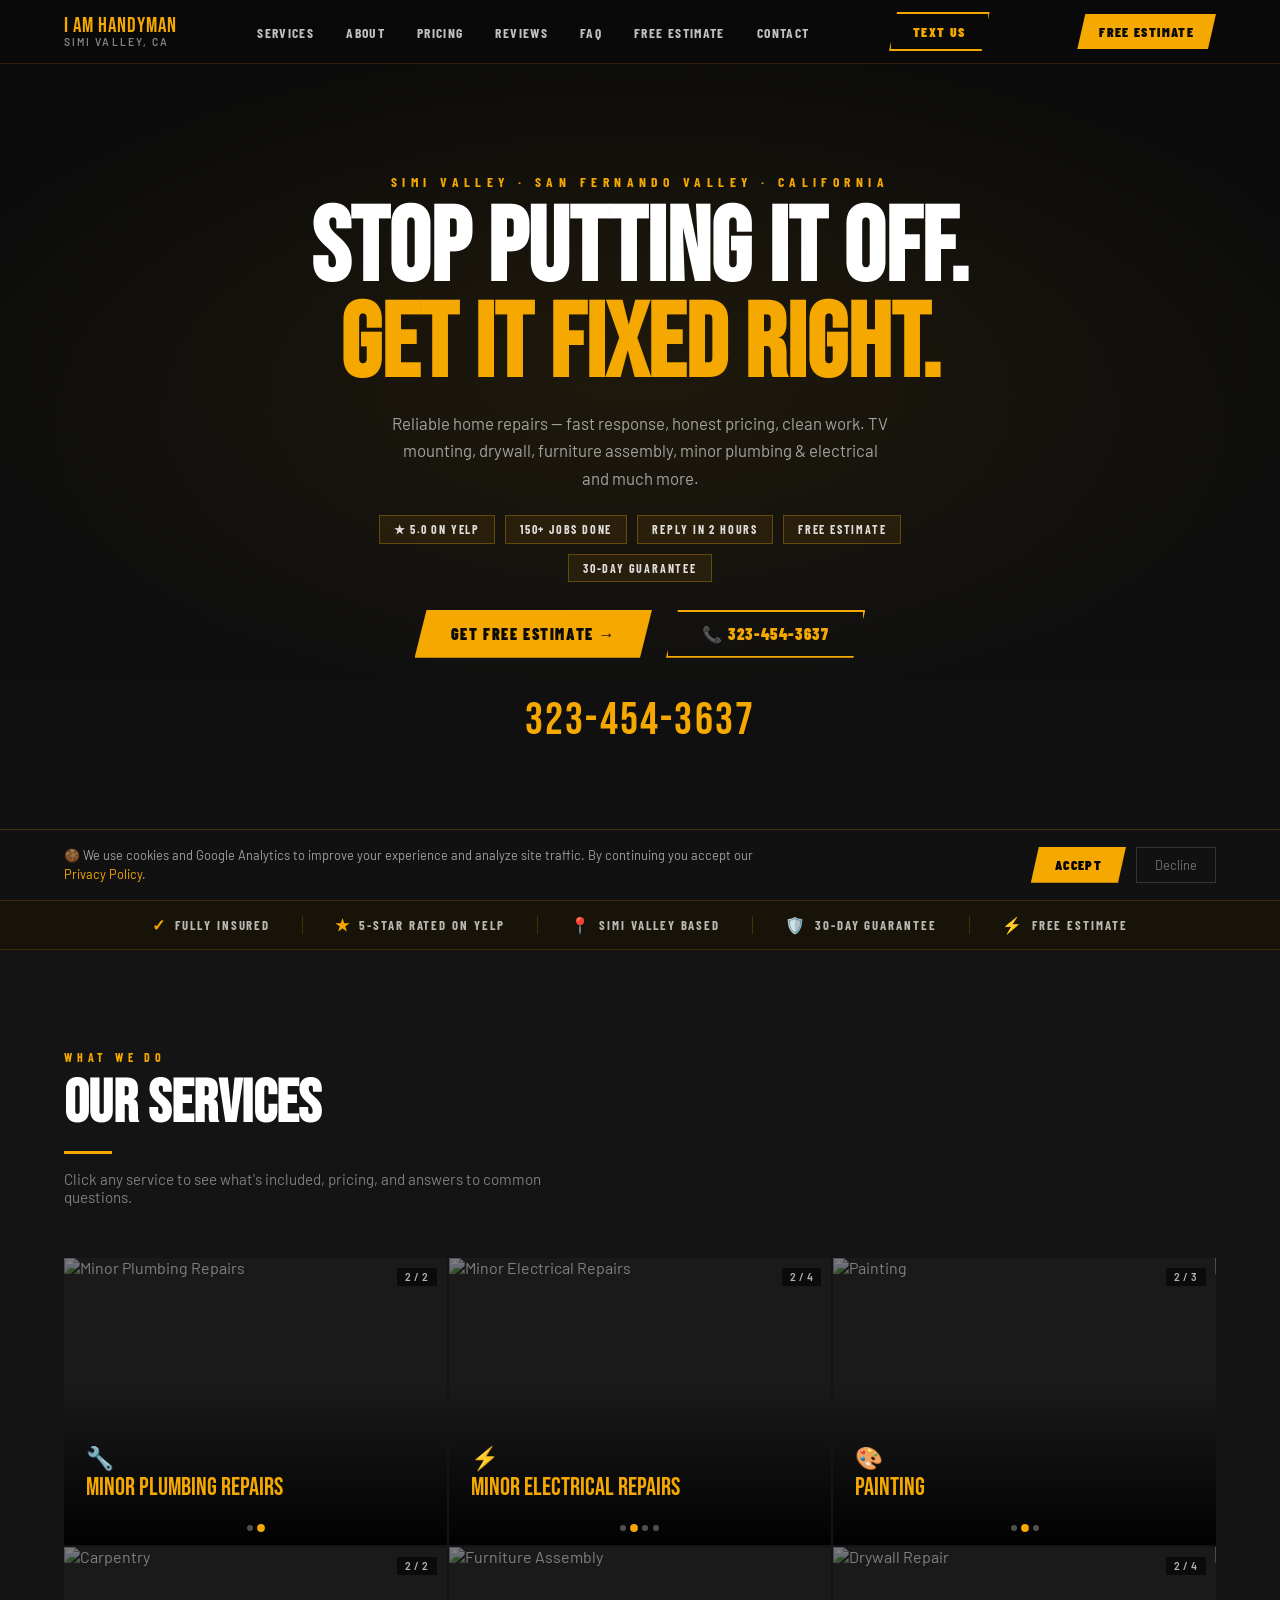
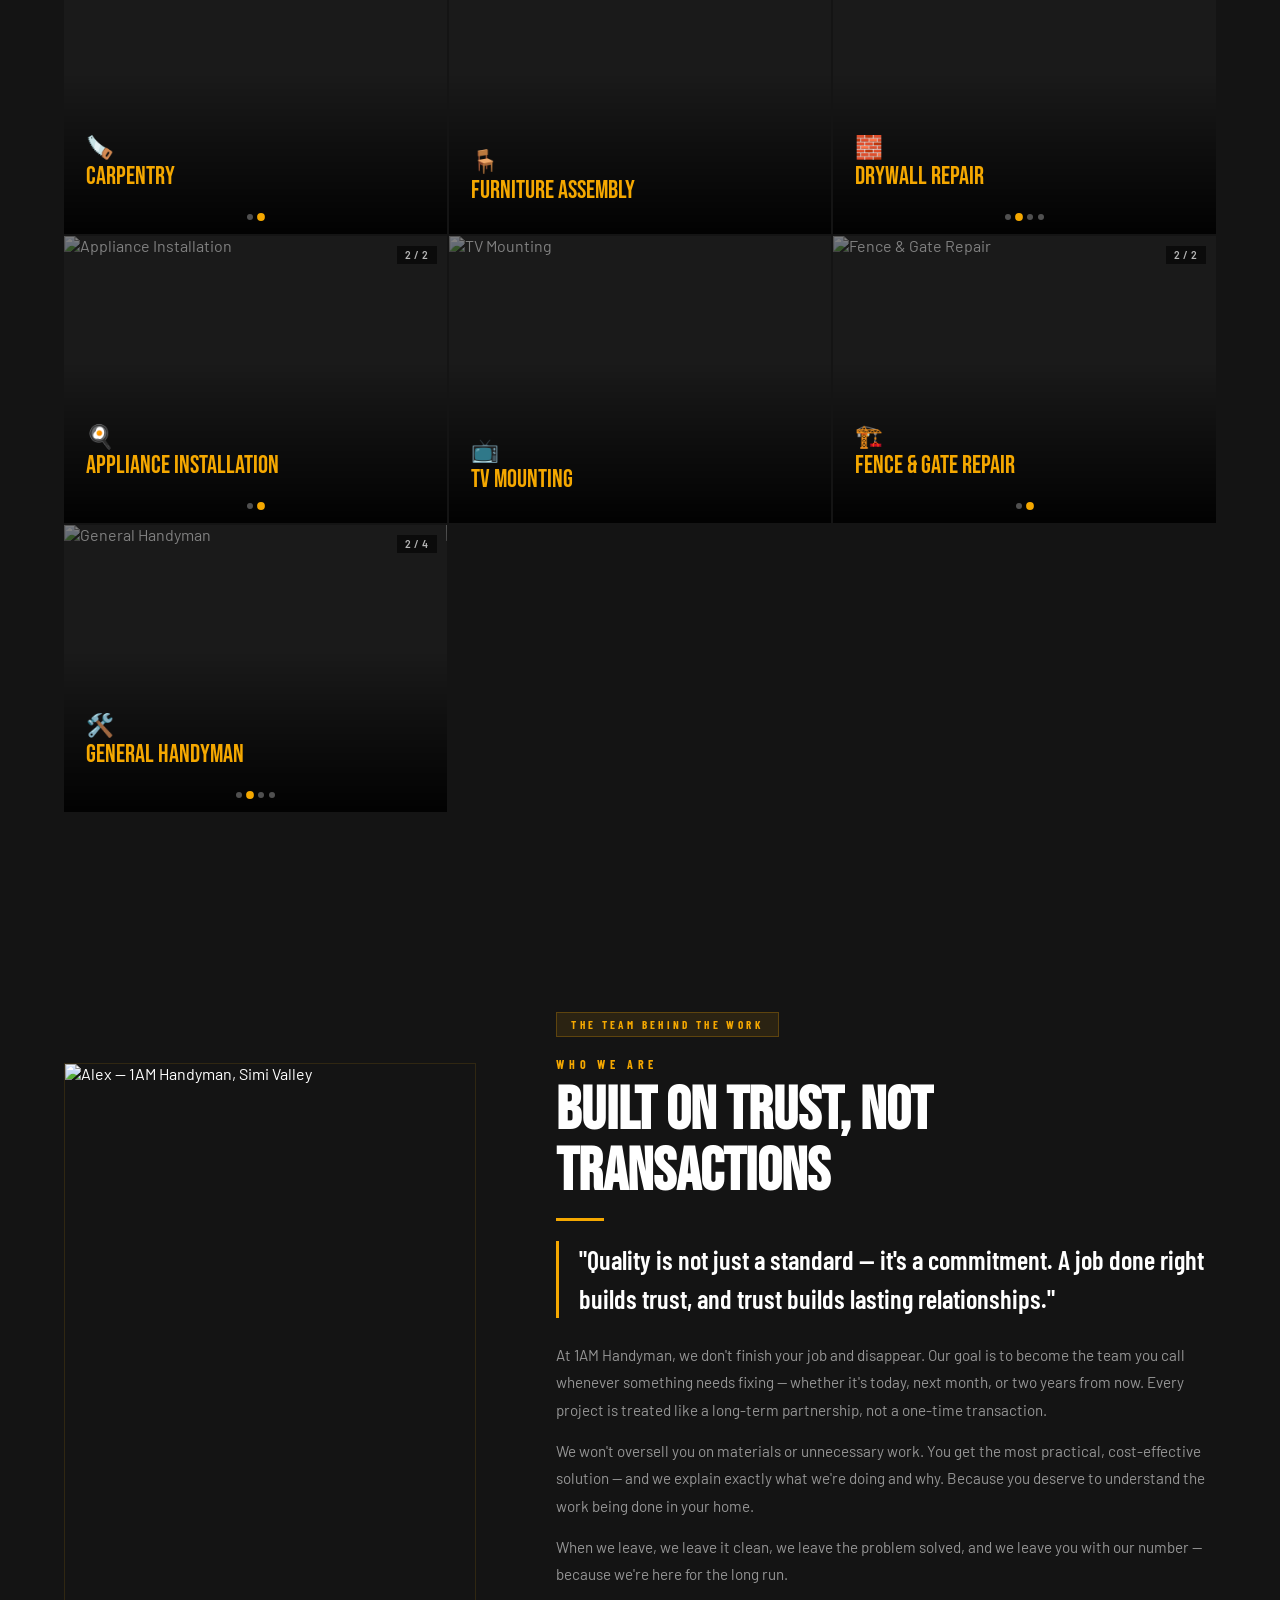
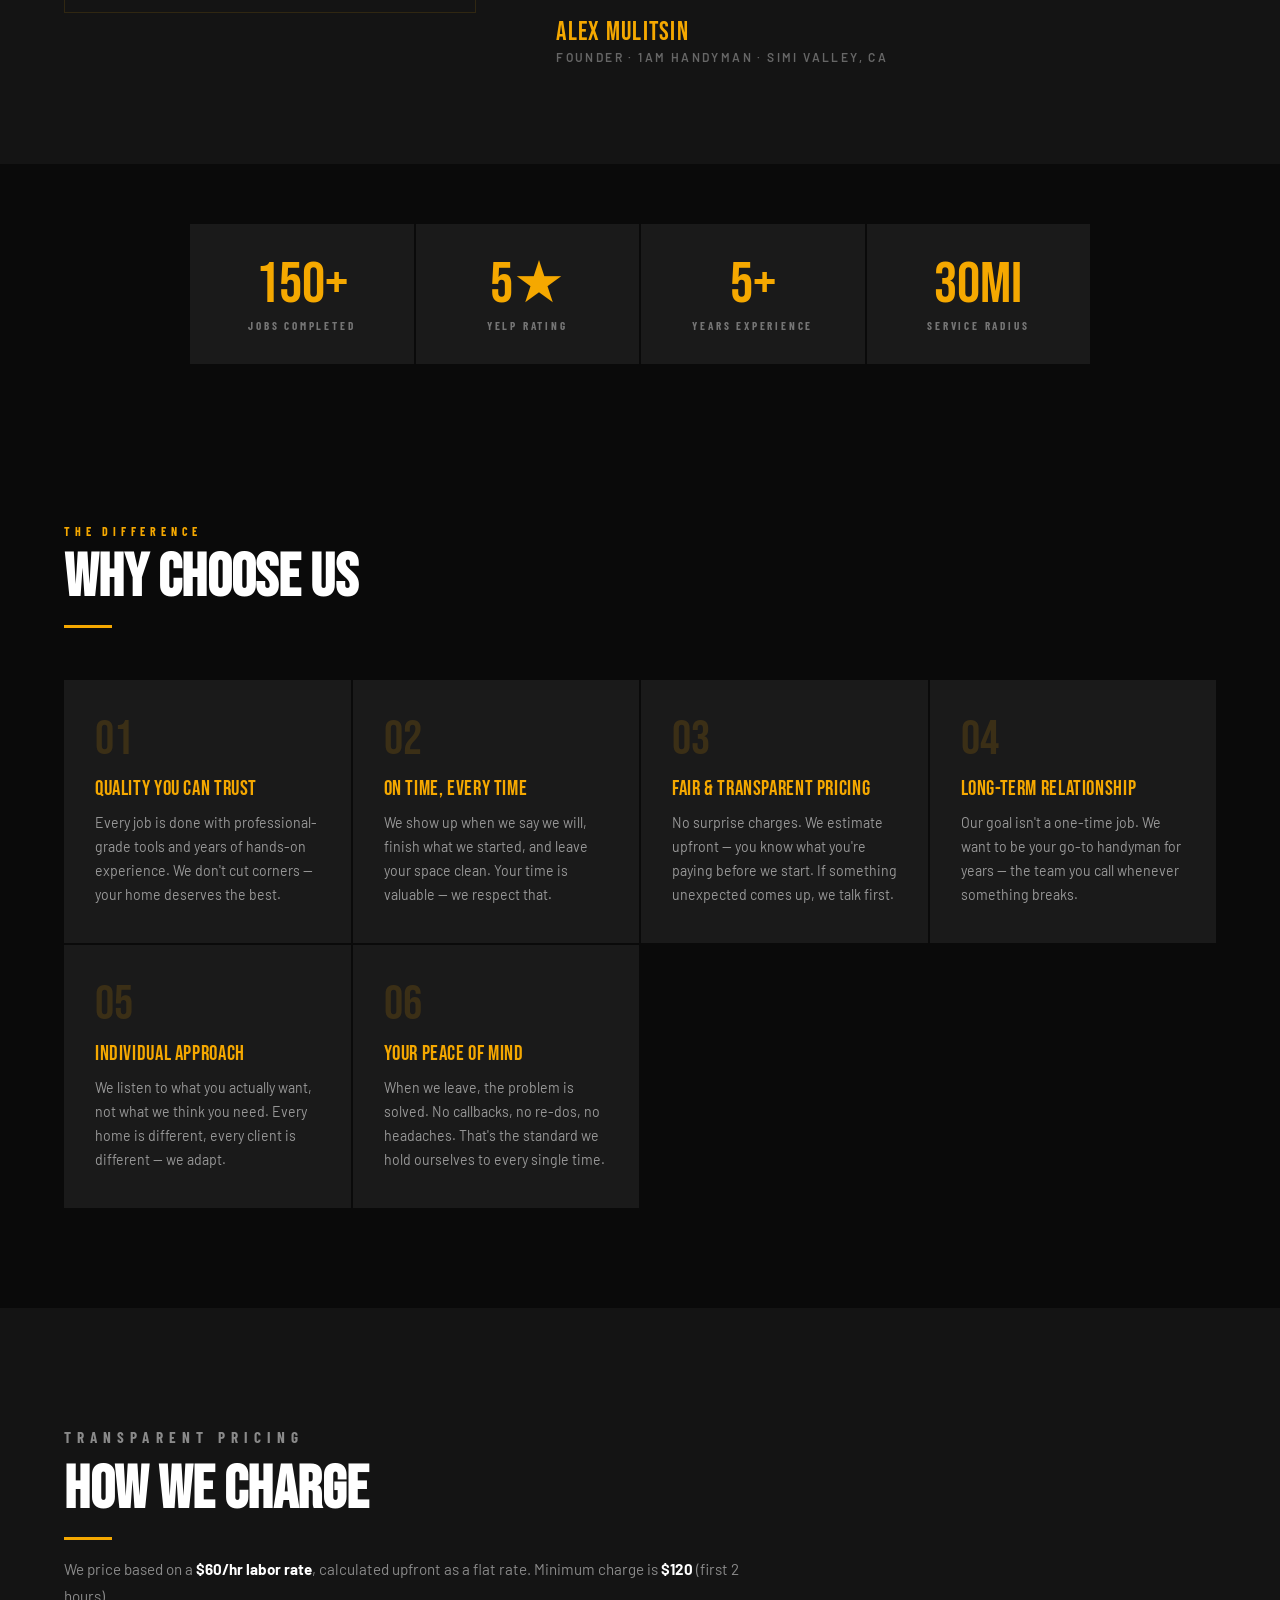
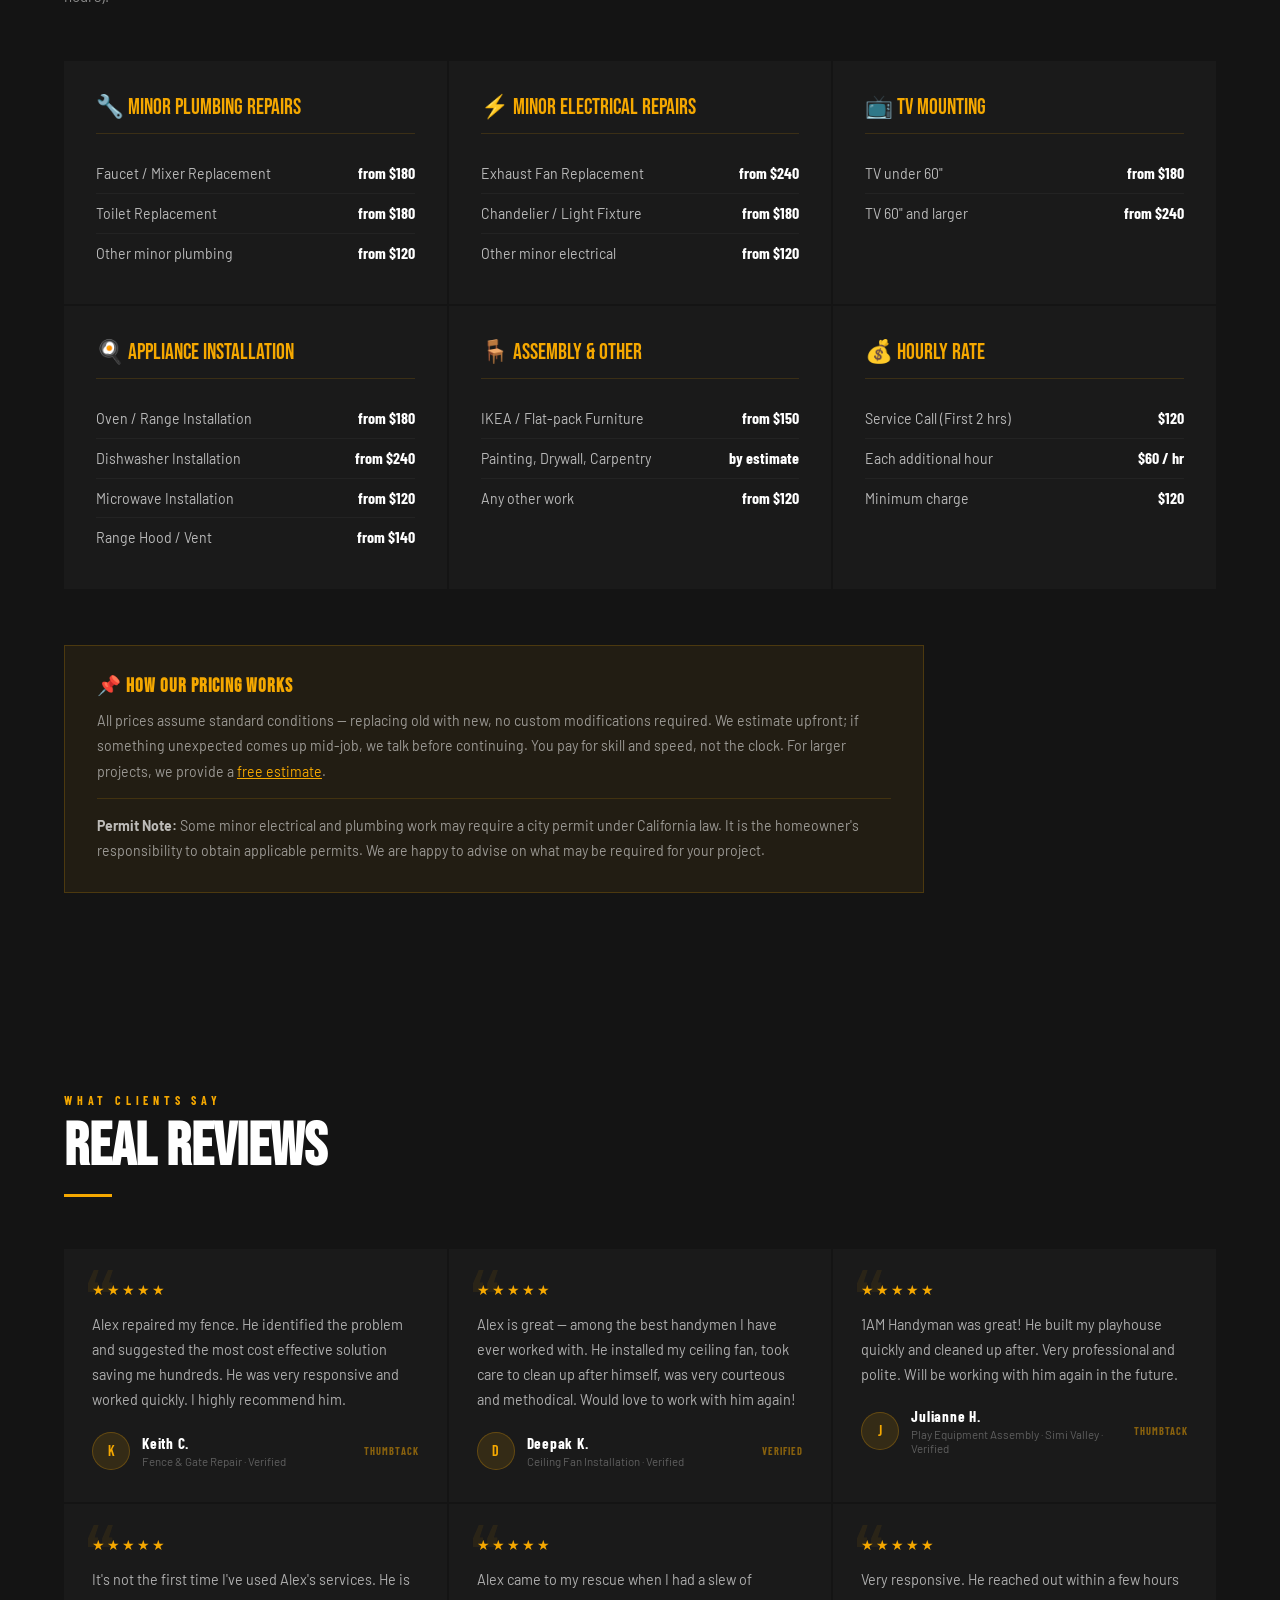
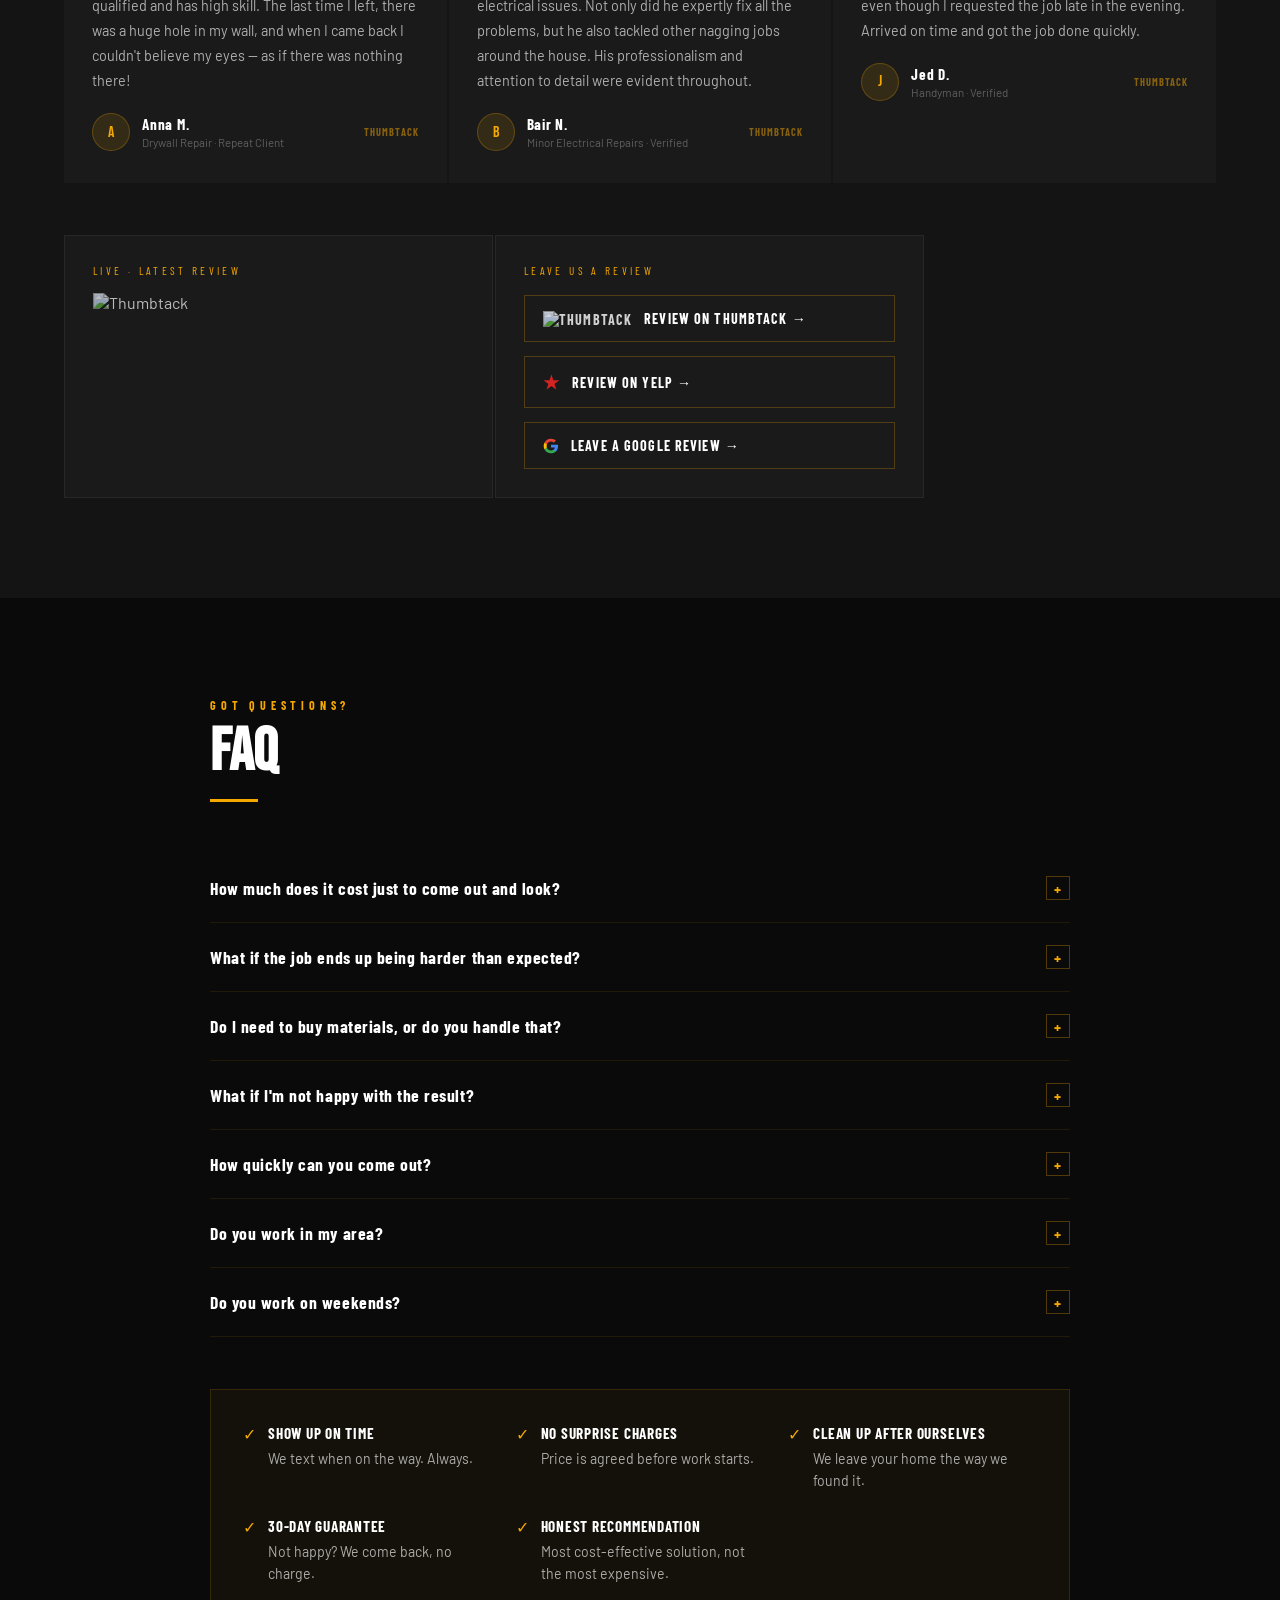
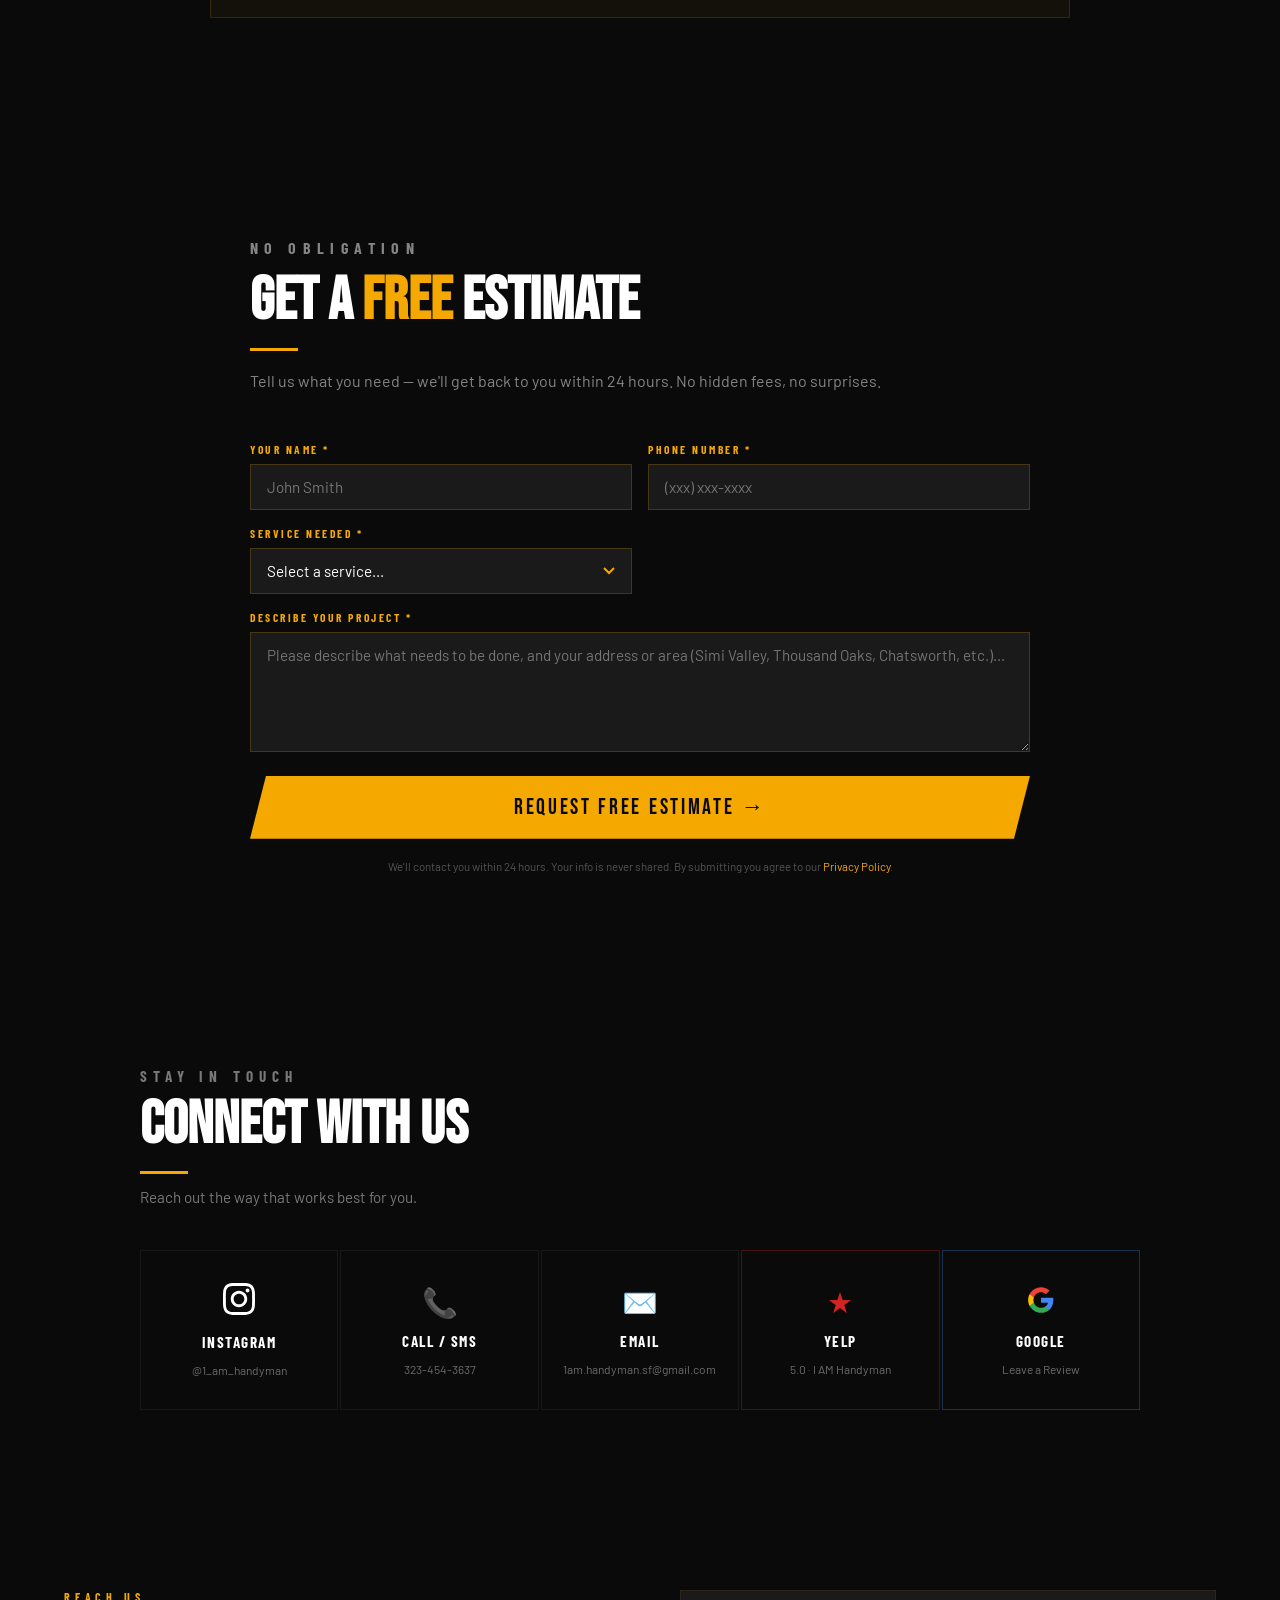
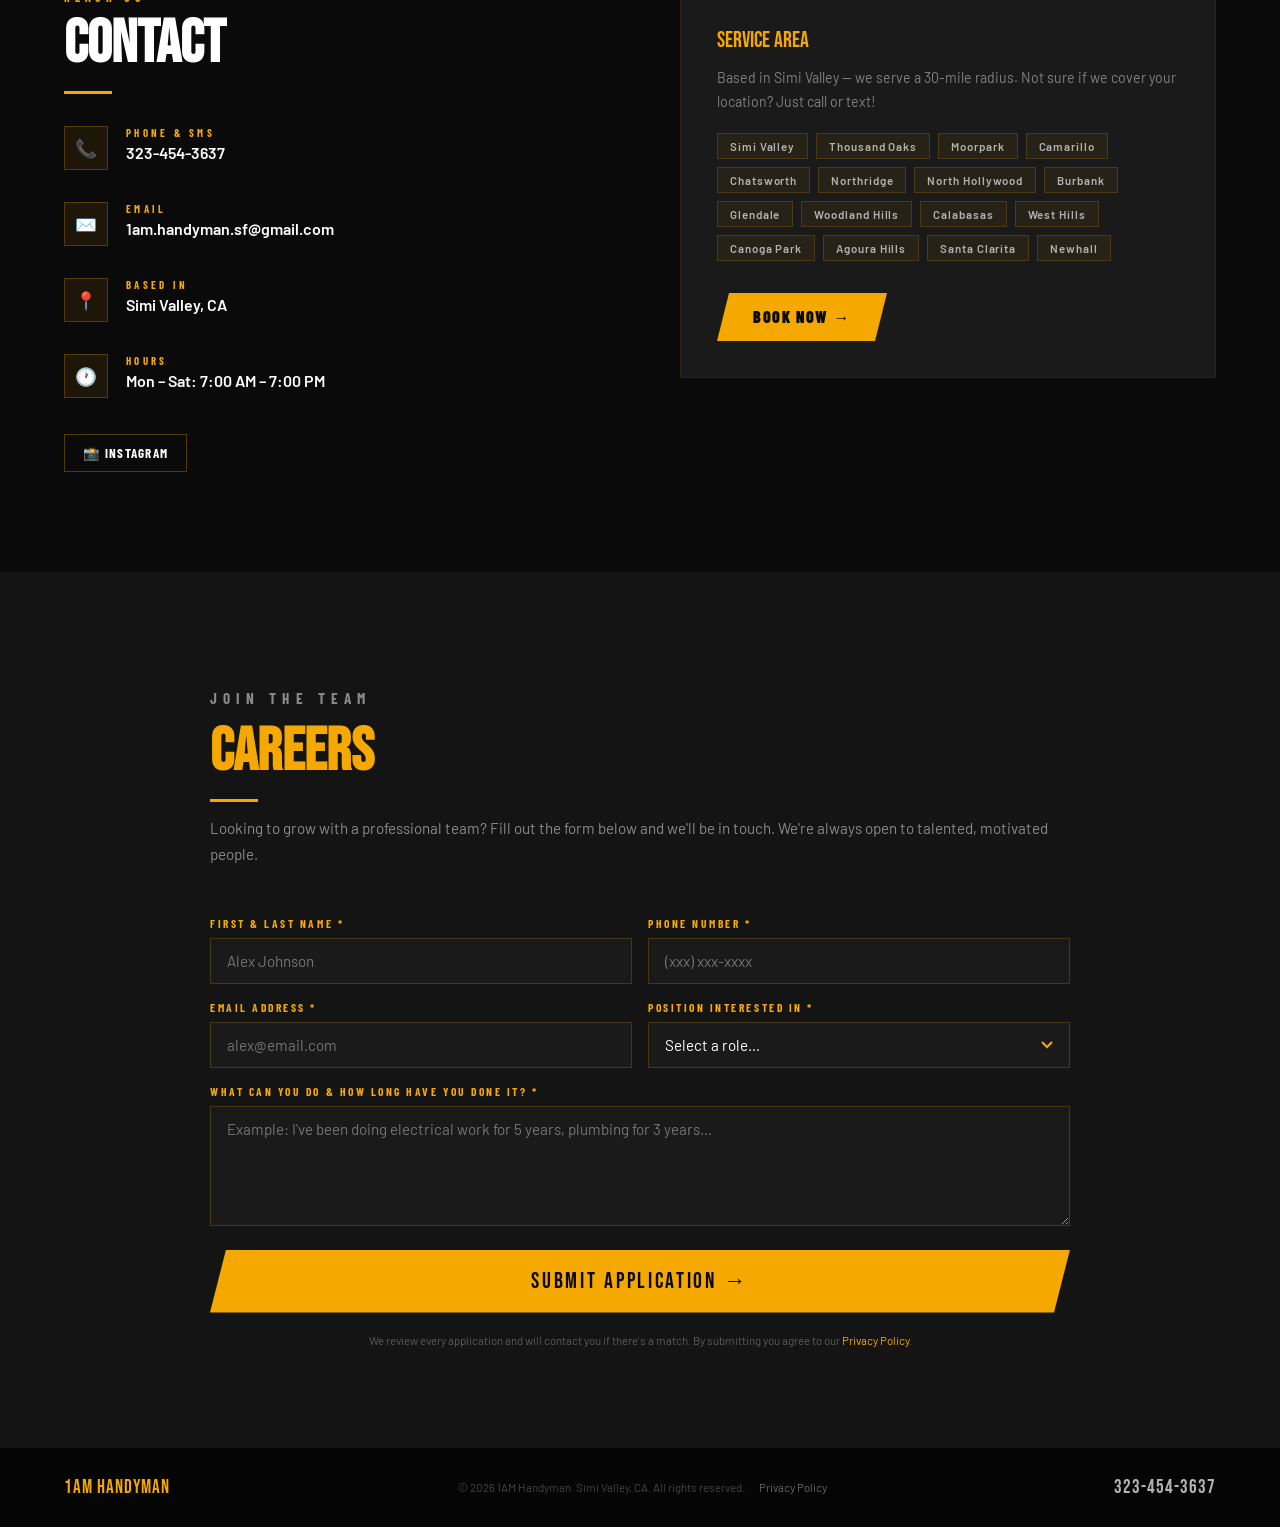
==== index.html @ f6704228 "Add multi-page site with service pages" ====
<!DOCTYPE html>
<html lang="en">
<head>
  <meta charset="UTF-8"/>
  <meta name="viewport" content="width=device-width, initial-scale=1.0"/>
  <title>Handyman Simi Valley | Repairs, TV Mounting, Drywall | 323-454-3637</title>
  <meta name="description" content="Top-rated handyman in Simi Valley & San Fernando Valley. TV mounting, drywall repair, furniture assembly, minor plumbing & electrical repairs. Free estimates. Call 323-454-3637.">
  <link rel="canonical" href="https://1amhandyman.com/">
  <link rel="preconnect" href="https://fonts.googleapis.com">
  <link rel="preconnect" href="https://fonts.gstatic.com" crossorigin>
  <link href="https://fonts.googleapis.com/css2?family=Bebas+Neue&family=Barlow:wght@400;600;700&family=Barlow+Condensed:wght@700;900&display=swap" rel="stylesheet">
  <link rel="stylesheet" href="/assets/style.css">
  <!-- FAVICON -->
  <link rel="apple-touch-icon" sizes="180x180" href="/apple-touch-icon.png">
  <link rel="icon" type="image/png" sizes="32x32" href="/favicon-32x32.png">
  <link rel="icon" type="image/png" sizes="16x16" href="/favicon-16x16.png">
  <link rel="icon" href="/favicon.ico">
  <!-- GA Consent -->
  <script>
    window.dataLayer=window.dataLayer||[];
    function gtag(){dataLayer.push(arguments);}
    gtag('consent','default',{analytics_storage:'denied',ad_storage:'denied'});
  </script>
  <script async src="https://www.googletagmanager.com/gtag/js?id=G-XJET1K0E18"></script>
  <script>gtag('js',new Date());gtag('config','G-XJET1K0E18',{anonymize_ip:true});</script>
  <!-- SEO -->
  <link rel="sitemap" type="application/xml" href="/sitemap.xml">
  <meta name="robots" content="index, follow">
  <meta name="geo.region" content="US-CA">
  <meta name="geo.placename" content="Simi Valley, California">
  <!-- OG -->
  <meta property="og:title" content="1AM Handyman — Simi Valley, CA | Repairs Done Right">
  <meta property="og:description" content="Top-rated handyman in Simi Valley & San Fernando Valley. Fast response, honest pricing, 30-day guarantee. Free estimates. 323-454-3637.">
  <meta property="og:url" content="https://1amhandyman.com">
  <meta property="og:type" content="website">
  <meta property="og:image" content="https://res.cloudinary.com/dpoxihyvz/image/upload/b_rgb:0A0A0A,c_pad,w_1200,h_630,q_auto,f_auto/v1776304105/2024-02-09_21-59-07-removebg-preview_lyngqy.png">
  <meta property="og:image:width" content="1200">
  <meta property="og:image:height" content="630">
  <meta name="twitter:card" content="summary_large_image">
  <meta name="twitter:image" content="https://res.cloudinary.com/dpoxihyvz/image/upload/b_rgb:0A0A0A,c_pad,w_1200,h_630,q_auto,f_auto/v1776304105/2024-02-09_21-59-07-removebg-preview_lyngqy.png">
  <!-- Schema -->
  <script type="application/ld+json">
  {
    "@context":"https://schema.org",
    "@type":"HomeAndConstructionBusiness",
    "name":"1AM Handyman",
    "url":"https://1amhandyman.com",
    "logo":"https://res.cloudinary.com/dpoxihyvz/image/upload/q_auto/f_auto/v1776304105/2024-02-09_21-59-07-removebg-preview_lyngqy.png",
    "description":"Top-rated handyman in Simi Valley & San Fernando Valley. TV mounting, drywall repair, furniture assembly, minor plumbing & electrical repairs.",
    "telephone":"+13234543637",
    "email":"1am.handyman.sf@gmail.com",
    "address":{"@type":"PostalAddress","addressLocality":"Simi Valley","addressRegion":"CA","addressCountry":"US"},
    "geo":{"@type":"GeoCoordinates","latitude":34.2694,"longitude":-118.7815},
    "areaServed":["Simi Valley","Thousand Oaks","Moorpark","Chatsworth","Woodland Hills","West Hills","Canoga Park","Calabasas","North Hollywood","Burbank","Northridge","Agoura Hills","Santa Clarita","San Fernando Valley"],
    "openingHoursSpecification":[{"@type":"OpeningHoursSpecification","dayOfWeek":["Monday","Tuesday","Wednesday","Thursday","Friday","Saturday"],"opens":"07:00","closes":"19:00"}],
    "priceRange":"$$",
    "aggregateRating":{"@type":"AggregateRating","ratingValue":"5","bestRating":"5","ratingCount":"20"},
    "sameAs":["https://www.instagram.com/1_am_handyman/","https://www.yelp.com/biz/i-am-handyman-simi-valley"]
  }
  </script>
</head>
<body>

<!-- NAV -->
<nav>
  <a href="/" class="nav-logo">
    <img src="https://res.cloudinary.com/dpoxihyvz/image/upload/q_auto/f_auto/v1776304105/2024-02-09_21-59-07-removebg-preview_lyngqy.png" alt="1AM Handyman Logo" onerror="this.style.display='none'">
    <div class="nav-logo-text">
      I AM HANDYMAN
      <span>Simi Valley, CA</span>
    </div>
  </a>
  <ul class="nav-links">
    <li><a href="#services">Services</a></li>
    <li><a href="#about">About</a></li>
    <li><a href="#pricing">Pricing</a></li>
    <li><a href="#reviews">Reviews</a></li>
    <li><a href="#faq">FAQ</a></li>
    <li><a href="#estimate">Free Estimate</a></li>
    <li><a href="#contact">Contact</a></li>
  </ul>
  <a href="sms:3234543637" class="nav-cta" style="background:transparent;border:2px solid var(--gold);color:var(--gold)!important;margin-right:8px;">Text Us</a>
  <a href="#estimate" class="nav-cta">Free Estimate</a>
</nav>

<!-- HERO -->
<section id="hero">
  <div class="hero-bg"></div>
  <div class="hero-stripe"></div>
  <div class="hero-content">
    <img class="hero-logo"
         src="https://res.cloudinary.com/dpoxihyvz/image/upload/q_auto/f_auto/v1776304105/2024-02-09_21-59-07-removebg-preview_lyngqy.png"
         alt="1AM Handyman" onerror="this.style.display='none'">
    <p class="hero-tagline">Simi Valley · San Fernando Valley · California</p>
    <h1 class="hero-title">
      Stop Putting It Off.
      <em>Get It Fixed Right.</em>
    </h1>
    <p class="hero-sub">
      Reliable home repairs — fast response, honest pricing, clean work.
      TV mounting, drywall, furniture assembly, minor plumbing & electrical and much more.
    </p>
    <div class="hero-trust">
      <span class="hero-pill">★ 5.0 on Yelp</span>
      <span class="hero-pill">150+ Jobs Done</span>
      <span class="hero-pill">Reply in 2 Hours</span>
      <span class="hero-pill">Free Estimate</span>
      <span class="hero-pill">30-Day Guarantee</span>
    </div>
    <div class="hero-btns">
      <a href="#estimate" class="btn-primary">Get Free Estimate →</a>
      <a href="tel:3234543637" class="btn-outline">📞 323-454-3637</a>
    </div>
    <div class="hero-phone">
      <a href="tel:3234543637">323-454-3637</a>
    </div>
  </div>
</section>

<!-- TRUST STRIP -->
<div id="trust-strip">
  <div class="trust-strip-inner">
    <div class="trust-badge"><span class="trust-badge-icon">✓</span> Fully Insured</div>
    <div class="trust-divider"></div>
    <div class="trust-badge"><span class="trust-badge-icon">★</span> 5-Star Rated on Yelp</div>
    <div class="trust-divider"></div>
    <div class="trust-badge"><span class="trust-badge-icon">📍</span> Simi Valley Based</div>
    <div class="trust-divider"></div>
    <div class="trust-badge"><span class="trust-badge-icon">🛡️</span> 30-Day Guarantee</div>
    <div class="trust-divider"></div>
    <div class="trust-badge"><span class="trust-badge-icon">⚡</span> Free Estimate</div>
  </div>
</div>

<!-- SERVICES -->
<section id="services" style="padding:100px 5vw;background:var(--black-soft);">
  <div class="services-header">
    <p class="section-label">What We Do</p>
    <h2 class="section-title">Our Services</h2>
    <div class="gold-bar"></div>
    <p style="margin-top:16px;font-size:0.95rem;color:rgba(255,255,255,0.45);max-width:520px;">Click any service to see what's included, pricing, and answers to common questions.</p>
  </div>
  <div class="services-grid">

    <div class="service-card"
         data-url="/minor-plumbing/"
         data-icon="🔧"
         data-name="Minor Plumbing Repairs"
         data-desc="Faucets, toilets, shut-off valves, garbage disposal & more."
         data-photos='[
      "https://res.cloudinary.com/dpoxihyvz/image/upload/q_auto/f_auto/v1776319537/TOILET_REPLACEMENT_eqzvpl.png",
      "https://res.cloudinary.com/dpoxihyvz/image/upload/q_auto/f_auto/v1776319519/Replacing_the_kitchen_faucet_djiubo.png"
         ]'></div>

    <div class="service-card"
         data-url="/minor-electrical/"
         data-icon="⚡"
         data-name="Minor Electrical Repairs"
         data-desc="Light fixtures, ceiling fans, outlets, exhaust fans & switches."
         data-photos='[
      "https://res.cloudinary.com/dpoxihyvz/image/upload/q_auto/f_auto/v1776319562/OUTDOOR_LIGHTING_INSTALLATION_kpjt17.png",
      "https://res.cloudinary.com/dpoxihyvz/image/upload/q_auto/f_auto/v1776319559/INSTALLING_A_NEW_CEILING-MOUNTED_EXHAUST_FAN_IN_THE_BATHROOM_itwya0.png",
      "https://res.cloudinary.com/dpoxihyvz/image/upload/q_auto/f_auto/v1776319557/INSTALLING_LIGHTING_IN_THE_BEDROOM_BEFORE_arwpk3.png",
      "https://res.cloudinary.com/dpoxihyvz/image/upload/q_auto/f_auto/v1776319556/INSTALLING_LIGHTING_IN_THE_BEDROOM_AFTER_fmkji0.png"
         ]'></div>

    <div class="service-card"
         data-url="/painting/"
         data-icon="🎨"
         data-name="Painting"
         data-desc="Interior walls, ceilings, trim & touch-ups."
         data-photos='[
      "https://res.cloudinary.com/dpoxihyvz/image/upload/q_auto/f_auto/v1776321079/Preparing_to_Hand_Over_the_House_to_the_Landlord_When_Moving_Out_qg1wpr.png",
      "https://res.cloudinary.com/dpoxihyvz/image/upload/q_auto/f_auto/v1776319567/KITCHEN_CEILING_REPAIR_AND_TEXTURING_after_photos_w7aoti.png",
      "https://res.cloudinary.com/dpoxihyvz/image/upload/q_auto/f_auto/v1776319549/PAINTING_AND_INSTALLING_NEW_FITTINGS_IN_THE_BATHROOM_yndkzh.png"
         ]'></div>

    <div class="service-card"
         data-url="/carpentry/"
         data-icon="🪚"
         data-name="Carpentry"
         data-desc="Shelving, doors, frames, rot repair & custom woodwork."
         data-photos='[
      "https://res.cloudinary.com/dpoxihyvz/image/upload/q_auto/f_auto/v1776319548/CONSTRUCTION_OF_A_NEW_FENCE_xxjwfp.png",
      "https://res.cloudinary.com/dpoxihyvz/image/upload/q_auto/f_auto/v1776319545/REPLACEMENT_OF_ROTTEN_WALL_AND_WINDOW_PARTS_-_WORK_IN_PROGRESS_pp8m44.png"
         ]'></div>

    <div class="service-card"
         data-url="/furniture-assembly/"
         data-icon="🪑"
         data-name="Furniture Assembly"
         data-desc="IKEA & flat-pack furniture — fast, clean, same day."
         data-photos='[
      "https://res.cloudinary.com/dpoxihyvz/image/upload/q_auto/f_auto/v1776321018/Assembly_and_installation_of_furniture_and_appliances_throughout_the_living_room_bunfzh.png"
         ]'></div>

    <div class="service-card"
         data-url="/drywall-repair/"
         data-icon="🧱"
         data-name="Drywall Repair"
         data-desc="Hole patching, crack repair, texturing & ceiling repair."
         data-photos='[
      "https://res.cloudinary.com/dpoxihyvz/image/upload/q_auto/f_auto/v1776319572/CONSTRUCTION_AND_TEXTURING_OF_A_PROTECTIVE_COVER_FOR_PIPES_UNPAINTED_dn0y80.png",
      "https://res.cloudinary.com/dpoxihyvz/image/upload/q_auto/f_auto/v1776319570/CEILING_REPAIR_AND_TEXTURING_THE_HOLE_IS_VISIBLE_WHILE_THE_PAINT_IS_DRYING_quspif.png",
      "https://res.cloudinary.com/dpoxihyvz/image/upload/q_auto/f_auto/v1776319567/KITCHEN_CEILING_REPAIR_AND_TEXTURING_after_photos_w7aoti.png",
      "https://res.cloudinary.com/dpoxihyvz/image/upload/q_auto/f_auto/v1776319563/WALL_REPAIR_AND_TEXTURING_AFTER_PHOTO_dxn7so.png"
         ]'></div>

    <div class="service-card"
         data-url="/appliance-installation/"
         data-icon="🍳"
         data-name="Appliance Installation"
         data-desc="Ovens, dishwashers, microwaves, range hoods & more."
         data-photos='[
      "https://res.cloudinary.com/dpoxihyvz/image/upload/q_auto/f_auto/v1776320404/REPLACING_THE_OVEN_vpyuh1.png",
      "https://res.cloudinary.com/dpoxihyvz/image/upload/q_auto/f_auto/v1776321018/Assembly_and_installation_of_furniture_and_appliances_throughout_the_living_room_bunfzh.png"
         ]'></div>

    <div class="service-card"
         data-url="/tv-mounting/"
         data-icon="📺"
         data-name="TV Mounting"
         data-desc="TV up to 85&quot;, tilting & swivel mounts, cable management."
         data-photos='[
      "https://res.cloudinary.com/dpoxihyvz/image/upload/q_auto/f_auto/v1776321085/TV_INSTALLATION_szddl4.png"
         ]'></div>

    <div class="service-card"
         data-url="/fence-repair/"
         data-icon="🏗️"
         data-name="Fence & Gate Repair"
         data-desc="Wood fences, gates, posts, pickets & rot replacement."
         data-photos='[
      "https://res.cloudinary.com/dpoxihyvz/image/upload/q_auto/f_auto/v1776319548/CONSTRUCTION_OF_A_NEW_FENCE_xxjwfp.png",
      "https://res.cloudinary.com/dpoxihyvz/image/upload/q_auto/f_auto/v1776319546/REPAIR_AND_ALIGNMENT_OF_THE_GATE_LOCK_gruroc.png"
         ]'></div>

    <div class="service-card"
         data-url="/handyman/"
         data-icon="🛠️"
         data-name="General Handyman"
         data-desc="Honey-do lists, blinds, shelving, picture hanging & more."
         data-photos='[
      "https://res.cloudinary.com/dpoxihyvz/image/upload/q_auto/f_auto/v1776321059/HANGING_PHOTOS_AND_PAINTINGS_twfh5t.png",
      "https://res.cloudinary.com/dpoxihyvz/image/upload/q_auto/f_auto/v1776320237/SAUNA_ASSEMBLY_lnmaw1.png",
      "https://res.cloudinary.com/dpoxihyvz/image/upload/q_auto/f_auto/v1776319574/ASSEMBLING_A_PLAYHOUSE_thqkdl.png",
      "https://res.cloudinary.com/dpoxihyvz/image/upload/q_auto/f_auto/v1776319553/BLIND_INSTALLATION_wmr7p1.png"
         ]'></div>

  </div>
</section>

<!-- ABOUT -->
<section id="about">
  <div class="about-inner">
    <div class="about-photo-wrap">
      <img class="about-photo-img"
           src="https://res.cloudinary.com/dpoxihyvz/image/upload/q_auto/f_auto/v1776744178/5131961422068780059_kuukyc.jpg"
           alt="Alex — 1AM Handyman, Simi Valley">
    </div>
    <div class="about-content">
      <div class="about-tag">The Team Behind The Work</div>
      <p class="section-label">Who We Are</p>
      <h2 class="section-title">Built on Trust, Not Transactions</h2>
      <div class="gold-bar"></div>
      <blockquote class="about-quote">
        "Quality is not just a standard — it's a commitment. A job done right builds trust, and trust builds lasting relationships."
      </blockquote>
      <p class="about-text">
        At 1AM Handyman, we don't finish your job and disappear. Our goal is to become the team you call whenever something needs fixing — whether it's today, next month, or two years from now. Every project is treated like a long-term partnership, not a one-time transaction.
      </p>
      <p class="about-text">
        We won't oversell you on materials or unnecessary work. You get the most practical, cost-effective solution — and we explain exactly what we're doing and why. Because you deserve to understand the work being done in your home.
      </p>
      <p class="about-text">
        When we leave, we leave it clean, we leave the problem solved, and we leave you with our number — because we're here for the long run.
      </p>
      <div class="about-signature">
        Alex Mulitsin
        <span>Founder · 1AM Handyman · Simi Valley, CA</span>
      </div>
    </div>
  </div>
</section>

<!-- STATS -->
<section id="stats">
  <div class="stats-inner">
    <div class="stat-item"><div class="stat-num">150+</div><div class="stat-label">Jobs Completed</div></div>
    <div class="stat-item"><div class="stat-num">5★</div><div class="stat-label">Yelp Rating</div></div>
    <div class="stat-item"><div class="stat-num">5+</div><div class="stat-label">Years Experience</div></div>
    <div class="stat-item"><div class="stat-num">30mi</div><div class="stat-label">Service Radius</div></div>
  </div>
</section>

<!-- WHY US -->
<section id="why">
  <div class="why-inner">
    <p class="section-label">The Difference</p>
    <h2 class="section-title">Why Choose Us</h2>
    <div class="gold-bar"></div>
    <div class="why-grid">
      <div class="why-card"><div class="why-num">01</div><div class="why-title">Quality You Can Trust</div><div class="why-text">Every job is done with professional-grade tools and years of hands-on experience. We don't cut corners — your home deserves the best.</div></div>
      <div class="why-card"><div class="why-num">02</div><div class="why-title">On Time, Every Time</div><div class="why-text">We show up when we say we will, finish what we started, and leave your space clean. Your time is valuable — we respect that.</div></div>
      <div class="why-card"><div class="why-num">03</div><div class="why-title">Fair & Transparent Pricing</div><div class="why-text">No surprise charges. We estimate upfront — you know what you're paying before we start. If something unexpected comes up, we talk first.</div></div>
      <div class="why-card"><div class="why-num">04</div><div class="why-title">Long-Term Relationship</div><div class="why-text">Our goal isn't a one-time job. We want to be your go-to handyman for years — the team you call whenever something breaks.</div></div>
      <div class="why-card"><div class="why-num">05</div><div class="why-title">Individual Approach</div><div class="why-text">We listen to what you actually want, not what we think you need. Every home is different, every client is different — we adapt.</div></div>
      <div class="why-card"><div class="why-num">06</div><div class="why-title">Your Peace of Mind</div><div class="why-text">When we leave, the problem is solved. No callbacks, no re-dos, no headaches. That's the standard we hold ourselves to every single time.</div></div>
    </div>
  </div>
</section>

<!-- PRICING -->
<section id="pricing">
  <div class="pricing-inner">
    <div class="pricing-intro">
      <p class="section-label">Transparent Pricing</p>
      <h2 class="section-title">How We Charge</h2>
      <div class="gold-bar"></div>
      <p>We price based on a <strong style="color:var(--white)">$60/hr labor rate</strong>, calculated upfront as a flat rate. Minimum charge is <strong style="color:var(--white)">$120</strong> (first 2 hours).</p>
    </div>
    <div class="pricing-grid">
      <div class="pricing-card">
        <div class="pricing-card-title">🔧 Minor Plumbing Repairs</div>
        <div class="pricing-row"><span class="pricing-service">Faucet / Mixer Replacement</span><span class="pricing-price">from $180</span></div>
        <div class="pricing-row"><span class="pricing-service">Toilet Replacement</span><span class="pricing-price">from $180</span></div>
        <div class="pricing-row"><span class="pricing-service">Other minor plumbing</span><span class="pricing-price">from $120</span></div>
      </div>
      <div class="pricing-card">
        <div class="pricing-card-title">⚡ Minor Electrical Repairs</div>
        <div class="pricing-row"><span class="pricing-service">Exhaust Fan Replacement</span><span class="pricing-price">from $240</span></div>
        <div class="pricing-row"><span class="pricing-service">Chandelier / Light Fixture</span><span class="pricing-price">from $180</span></div>
        <div class="pricing-row"><span class="pricing-service">Other minor electrical</span><span class="pricing-price">from $120</span></div>
      </div>
      <div class="pricing-card">
        <div class="pricing-card-title">📺 TV Mounting</div>
        <div class="pricing-row"><span class="pricing-service">TV under 60"</span><span class="pricing-price">from $180</span></div>
        <div class="pricing-row"><span class="pricing-service">TV 60" and larger</span><span class="pricing-price">from $240</span></div>
      </div>
      <div class="pricing-card">
        <div class="pricing-card-title">🍳 Appliance Installation</div>
        <div class="pricing-row"><span class="pricing-service">Oven / Range Installation</span><span class="pricing-price">from $180</span></div>
        <div class="pricing-row"><span class="pricing-service">Dishwasher Installation</span><span class="pricing-price">from $240</span></div>
        <div class="pricing-row"><span class="pricing-service">Microwave Installation</span><span class="pricing-price">from $120</span></div>
        <div class="pricing-row"><span class="pricing-service">Range Hood / Vent</span><span class="pricing-price">from $140</span></div>
      </div>
      <div class="pricing-card">
        <div class="pricing-card-title">🪑 Assembly & Other</div>
        <div class="pricing-row"><span class="pricing-service">IKEA / Flat-pack Furniture</span><span class="pricing-price">from $150</span></div>
        <div class="pricing-row"><span class="pricing-service">Painting, Drywall, Carpentry</span><span class="pricing-price">by estimate</span></div>
        <div class="pricing-row"><span class="pricing-service">Any other work</span><span class="pricing-price">from $120</span></div>
      </div>
      <div class="pricing-card">
        <div class="pricing-card-title">💰 Hourly Rate</div>
        <div class="pricing-row"><span class="pricing-service">Service Call (First 2 hrs)</span><span class="pricing-price">$120</span></div>
        <div class="pricing-row"><span class="pricing-service">Each additional hour</span><span class="pricing-price">$60 / hr</span></div>
        <div class="pricing-row"><span class="pricing-service">Minimum charge</span><span class="pricing-price">$120</span></div>
      </div>
    </div>
    <div class="pricing-note-box">
      <h4>📌 How Our Pricing Works</h4>
      <p>All prices assume standard conditions — replacing old with new, no custom modifications required. We estimate upfront; if something unexpected comes up mid-job, we talk before continuing. You pay for skill and speed, not the clock. For larger projects, we provide a <a href="#estimate" style="color:var(--gold)">free estimate</a>.</p>
      <p style="margin-top:14px;padding-top:14px;border-top:1px solid rgba(245,168,0,0.15);">
        <strong style="color:rgba(255,255,255,0.7);">Permit Note:</strong> Some minor electrical and plumbing work may require a city permit under California law. It is the homeowner's responsibility to obtain applicable permits. We are happy to advise on what may be required for your project.
      </p>
    </div>
  </div>
</section>

<!-- REVIEWS -->
<section id="reviews">
  <div class="reviews-inner">
    <p class="section-label">What Clients Say</p>
    <h2 class="section-title">Real Reviews</h2>
    <div class="gold-bar"></div>
    <div class="reviews-grid">
      <div class="review-card">
        <div class="review-stars">★★★★★</div>
        <p class="review-text">Alex repaired my fence. He identified the problem and suggested the most cost effective solution saving me hundreds. He was very responsive and worked quickly. I highly recommend him.</p>
        <div class="review-author"><div class="review-avatar">K</div><div><div class="review-name">Keith C.</div><div class="review-meta">Fence &amp; Gate Repair · Verified</div></div><div class="review-source">Thumbtack</div></div>
      </div>
      <div class="review-card">
        <div class="review-stars">★★★★★</div>
        <p class="review-text">Alex is great — among the best handymen I have ever worked with. He installed my ceiling fan, took care to clean up after himself, was very courteous and methodical. Would love to work with him again!</p>
        <div class="review-author"><div class="review-avatar">D</div><div><div class="review-name">Deepak K.</div><div class="review-meta">Ceiling Fan Installation · Verified</div></div><div class="review-source">Verified</div></div>
      </div>
      <div class="review-card">
        <div class="review-stars">★★★★★</div>
        <p class="review-text">1AM Handyman was great! He built my playhouse quickly and cleaned up after. Very professional and polite. Will be working with him again in the future.</p>
        <div class="review-author"><div class="review-avatar">J</div><div><div class="review-name">Julianne H.</div><div class="review-meta">Play Equipment Assembly · Simi Valley · Verified</div></div><div class="review-source">Thumbtack</div></div>
      </div>
      <div class="review-card">
        <div class="review-stars">★★★★★</div>
        <p class="review-text">It's not the first time I've used Alex's services. He is qualified and has high skill. The last time I left, there was a huge hole in my wall, and when I came back I couldn't believe my eyes — as if there was nothing there!</p>
        <div class="review-author"><div class="review-avatar">A</div><div><div class="review-name">Anna M.</div><div class="review-meta">Drywall Repair · Repeat Client</div></div><div class="review-source">Thumbtack</div></div>
      </div>
      <div class="review-card">
        <div class="review-stars">★★★★★</div>
        <p class="review-text">Alex came to my rescue when I had a slew of electrical issues. Not only did he expertly fix all the problems, but he also tackled other nagging jobs around the house. His professionalism and attention to detail were evident throughout.</p>
        <div class="review-author"><div class="review-avatar">B</div><div><div class="review-name">Bair N.</div><div class="review-meta">Minor Electrical Repairs · Verified</div></div><div class="review-source">Thumbtack</div></div>
      </div>
      <div class="review-card">
        <div class="review-stars">★★★★★</div>
        <p class="review-text">Very responsive. He reached out within a few hours even though I requested the job late in the evening. Arrived on time and got the job done quickly.</p>
        <div class="review-author"><div class="review-avatar">J</div><div><div class="review-name">Jed D.</div><div class="review-meta">Handyman · Verified</div></div><div class="review-source">Thumbtack</div></div>
      </div>
    </div>
    <div style="margin-top:52px;display:grid;grid-template-columns:1fr 1fr;gap:2px;max-width:860px;">
      <div style="background:var(--black-card);padding:28px;border:1px solid rgba(255,255,255,0.06);">
        <p style="font-family:'Barlow Condensed',sans-serif;font-size:0.7rem;letter-spacing:0.3em;text-transform:uppercase;color:var(--gold);margin-bottom:16px;">Live · Latest Review</p>
        <div id="tt-review-widget-one">
          <img src="https://cdn.thumbtackstatic.com/fe-assets-web/media/logos/thumbtack/wordmark.svg" alt="Thumbtack" style="height:22px;opacity:0.7;margin-bottom:14px;display:block;">
          <script src="https://www.thumbtack.com/profile/widgets/scripts/?service_pk=505533643070177280&widget_id=review&type=one"></script>
        </div>
      </div>
      <div style="background:var(--black-card);padding:28px;border:1px solid rgba(255,255,255,0.06);display:flex;flex-direction:column;justify-content:center;gap:14px;">
        <p style="font-family:'Barlow Condensed',sans-serif;font-size:0.7rem;letter-spacing:0.3em;text-transform:uppercase;color:var(--gold);margin-bottom:4px;">Leave Us a Review</p>
        <a href="https://www.thumbtack.com/reviews/services/505533643070177280/write" target="_blank" rel="noopener noreferrer" style="display:flex;align-items:center;gap:12px;padding:14px 18px;border:1px solid rgba(245,168,0,0.25);color:var(--white);text-decoration:none;font-family:'Barlow Condensed',sans-serif;font-weight:700;font-size:0.88rem;letter-spacing:0.08em;text-transform:uppercase;transition:all 0.2s;" onmouseover="this.style.borderColor='#009fd9'" onmouseout="this.style.borderColor='rgba(245,168,0,0.25)'">
          <img src="https://cdn.thumbtackstatic.com/fe-assets-web/media/logos/thumbtack/wordmark.svg" alt="Thumbtack" style="height:16px;opacity:0.8;"> Review on Thumbtack →
        </a>
        <a href="https://www.yelp.com/biz/i-am-handyman-simi-valley" target="_blank" rel="noopener noreferrer" style="display:flex;align-items:center;gap:12px;padding:14px 18px;border:1px solid rgba(245,168,0,0.25);color:var(--white);text-decoration:none;font-family:'Barlow Condensed',sans-serif;font-weight:700;font-size:0.88rem;letter-spacing:0.08em;text-transform:uppercase;transition:all 0.2s;" onmouseover="this.style.borderColor='#d32323'" onmouseout="this.style.borderColor='rgba(245,168,0,0.25)'">
          <span style="color:#d32323;font-size:1.1rem">★</span> Review on Yelp →
        </a>
        <a href="https://g.page/r/Cd46mgCjwWo1EAE/review" target="_blank" rel="noopener noreferrer" style="display:flex;align-items:center;gap:12px;padding:14px 18px;border:1px solid rgba(245,168,0,0.25);color:var(--white);text-decoration:none;font-family:'Barlow Condensed',sans-serif;font-weight:700;font-size:0.88rem;letter-spacing:0.08em;text-transform:uppercase;transition:all 0.2s;" onmouseover="this.style.borderColor='#4285F4'" onmouseout="this.style.borderColor='rgba(245,168,0,0.25)'">
          <svg width="16" height="16" viewBox="0 0 24 24"><path fill="#4285F4" d="M22.56 12.25c0-.78-.07-1.53-.2-2.25H12v4.26h5.92c-.26 1.37-1.04 2.53-2.21 3.31v2.77h3.57c2.08-1.92 3.28-4.74 3.28-8.09z"/><path fill="#34A853" d="M12 23c2.97 0 5.46-.98 7.28-2.66l-3.57-2.77c-.98.66-2.23 1.06-3.71 1.06-2.86 0-5.29-1.93-6.16-4.53H2.18v2.84C3.99 20.53 7.7 23 12 23z"/><path fill="#FBBC05" d="M5.84 14.09c-.22-.66-.35-1.36-.35-2.09s.13-1.43.35-2.09V7.07H2.18C1.43 8.55 1 10.22 1 12s.43 3.45 1.18 4.93l2.85-2.22.81-.62z"/><path fill="#EA4335" d="M12 5.38c1.62 0 3.06.56 4.21 1.64l3.15-3.15C17.45 2.09 14.97 1 12 1 7.7 1 3.99 3.47 2.18 7.07l3.66 2.84c.87-2.6 3.3-4.53 6.16-4.53z"/></svg>
          Leave a Google Review →
        </a>
      </div>
    </div>
  </div>
</section>

<!-- FAQ -->
<section id="faq">
  <div class="faq-inner">
    <p class="section-label">Got Questions?</p>
    <h2 class="section-title">FAQ</h2>
    <div class="gold-bar"></div>
    <div class="faq-list">
      <div class="faq-item"><div class="faq-question" onclick="toggleFaq(this)">How much does it cost just to come out and look?<div class="faq-icon">+</div></div><div class="faq-answer">Nothing. The estimate visit is completely free with no obligation. We come out, assess the job, give you a clear price — you decide if you want to move forward.</div></div>
      <div class="faq-item"><div class="faq-question" onclick="toggleFaq(this)">What if the job ends up being harder than expected?<div class="faq-icon">+</div></div><div class="faq-answer">If something unexpected comes up after we start, we stop and talk to you first — always. We don't add charges without your knowledge. If the extra work is minor, we typically absorb it. If significant, we discuss openly before continuing.</div></div>
      <div class="faq-item"><div class="faq-question" onclick="toggleFaq(this)">Do I need to buy materials, or do you handle that?<div class="faq-icon">+</div></div><div class="faq-answer">Both options work. For small items (outlets, fixtures, hardware) we typically carry common parts. For larger items we'll give you a recommendation on exactly what to buy — or we can source it at cost, no markup.</div></div>
      <div class="faq-item"><div class="faq-question" onclick="toggleFaq(this)">What if I'm not happy with the result?<div class="faq-icon">+</div></div><div class="faq-answer">Simple — we come back and make it right at no charge. We offer a 30-day workmanship guarantee on all jobs. Our reputation is built on long-term relationships, not one-off transactions.</div></div>
      <div class="faq-item"><div class="faq-question" onclick="toggleFaq(this)">How quickly can you come out?<div class="faq-icon">+</div></div><div class="faq-answer">For most jobs we can do a free estimate within 24–48 hours. For urgent situations (active leak, broken lock), we prioritize and often come out same day. Text or call and we'll tell you exactly when we can be there.</div></div>
      <div class="faq-item"><div class="faq-question" onclick="toggleFaq(this)">Do you work in my area?<div class="faq-icon">+</div></div><div class="faq-answer">We're based in Simi Valley and serve the entire San Fernando Valley and surrounding areas — Simi Valley, Thousand Oaks, Chatsworth, Canoga Park, Woodland Hills, West Hills, Calabasas, Agoura Hills, North Hollywood, Burbank, and more. If you're within ~30 miles, reach out.</div></div>
      <div class="faq-item"><div class="faq-question" onclick="toggleFaq(this)">Do you work on weekends?<div class="faq-icon">+</div></div><div class="faq-answer">Yes. We work Monday through Saturday. For urgent jobs, we're reachable on Sundays — just text us and we'll figure it out.</div></div>
    </div>
    <div class="promise-strip">
      <div class="promise-item"><div class="promise-check">✓</div><div class="promise-text"><strong>Show up on time</strong>We text when on the way. Always.</div></div>
      <div class="promise-item"><div class="promise-check">✓</div><div class="promise-text"><strong>No surprise charges</strong>Price is agreed before work starts.</div></div>
      <div class="promise-item"><div class="promise-check">✓</div><div class="promise-text"><strong>Clean up after ourselves</strong>We leave your home the way we found it.</div></div>
      <div class="promise-item"><div class="promise-check">✓</div><div class="promise-text"><strong>30-day guarantee</strong>Not happy? We come back, no charge.</div></div>
      <div class="promise-item"><div class="promise-check">✓</div><div class="promise-text"><strong>Honest recommendation</strong>Most cost-effective solution, not the most expensive.</div></div>
    </div>
  </div>
</section>

<!-- FREE ESTIMATE FORM -->
<section id="estimate">
  <div class="estimate-inner">
    <div class="estimate-header">
      <p class="section-label">No Obligation</p>
      <h2 class="section-title">Get a <em>Free</em> Estimate</h2>
      <div class="gold-bar"></div>
      <p>Tell us what you need — we'll get back to you within 24 hours. No hidden fees, no surprises.</p>
    </div>
    <form class="estimate-form" action="https://formspree.io/f/mjgjyokj" method="POST" id="estimateForm">
      <div class="form-group"><label for="name">Your Name *</label><input type="text" id="name" name="name" placeholder="John Smith" required></div>
      <div class="form-group"><label for="phone">Phone Number *</label><input type="tel" id="phone" name="phone" placeholder="(xxx) xxx-xxxx" required></div>
      <div class="form-group"><label for="service">Service Needed *</label>
        <select id="service" name="service" required>
          <option value="" disabled selected>Select a service...</option>
          <option>Minor Plumbing Repairs</option>
          <option>Minor Electrical Repairs</option>
          <option>TV Mounting</option>
          <option>Furniture Assembly</option>
          <option>Drywall Repair</option>
          <option>Painting</option>
          <option>Carpentry</option>
          <option>Appliance Installation</option>
          <option>Fence &amp; Gate Repair</option>
          <option>General Handyman</option>
          <option>Multiple Services</option>
          <option>Other</option>
        </select>
      </div>
      <div class="form-group full"><label for="message">Describe Your Project *</label><textarea id="message" name="message" placeholder="Please describe what needs to be done, and your address or area (Simi Valley, Thousand Oaks, Chatsworth, etc.)..." required></textarea></div>
      <div class="form-submit"><button type="submit">Request Free Estimate →</button></div>
      <p class="form-note">We'll contact you within 24 hours. Your info is never shared. By submitting you agree to our <a href="#" id="privacyLink2" style="color:var(--gold);text-decoration:none;">Privacy Policy</a>.</p>
    </form>
    <div class="form-success" id="formSuccess"><h3>✓ Request Sent!</h3><p>Thank you! We'll contact you within 24 hours.</p></div>
  </div>
</section>

<!-- CONNECT -->
<section id="connect">
  <div class="connect-inner">
    <div class="connect-header">
      <p class="section-label">Stay In Touch</p>
      <h2 class="section-title">Connect With Us</h2>
      <div class="gold-bar"></div>
      <p>Reach out the way that works best for you.</p>
    </div>
    <div class="connect-grid">
      <a href="https://www.instagram.com/1_am_handyman/" target="_blank" rel="noopener noreferrer" class="connect-card instagram">
        <div class="connect-icon"><svg width="32" height="32" viewBox="0 0 24 24" fill="currentColor"><path d="M12 2.163c3.204 0 3.584.012 4.85.07 3.252.148 4.771 1.691 4.919 4.919.058 1.265.069 1.645.069 4.849 0 3.205-.012 3.584-.069 4.849-.149 3.225-1.664 4.771-4.919 4.919-1.266.058-1.644.07-4.85.07-3.204 0-3.584-.012-4.849-.07-3.26-.149-4.771-1.699-4.919-4.92-.058-1.265-.07-1.644-.07-4.849 0-3.204.013-3.583.07-4.849.149-3.227 1.664-4.771 4.919-4.919 1.266-.057 1.645-.069 4.849-.069zm0-2.163c-3.259 0-3.667.014-4.947.072-4.358.2-6.78 2.618-6.98 6.98-.059 1.281-.073 1.689-.073 4.948 0 3.259.014 3.668.072 4.948.2 4.358 2.618 6.78 6.98 6.98 1.281.058 1.689.072 4.948.072 3.259 0 3.668-.014 4.948-.072 4.354-.2 6.782-2.618 6.979-6.98.059-1.28.073-1.689.073-4.948 0-3.259-.014-3.667-.072-4.947-.196-4.354-2.617-6.78-6.979-6.98-1.281-.059-1.69-.073-4.949-.073zm0 5.838c-3.403 0-6.162 2.759-6.162 6.162s2.759 6.163 6.162 6.163 6.162-2.759 6.162-6.163c0-3.403-2.759-6.162-6.162-6.162zm0 10.162c-2.209 0-4-1.79-4-4 0-2.209 1.791-4 4-4s4 1.791 4 4c0 2.21-1.791 4-4 4zm6.406-11.845c-.796 0-1.441.645-1.441 1.44s.645 1.44 1.441 1.44c.795 0 1.439-.645 1.439-1.44s-.644-1.44-1.439-1.44z"/></svg></div>
        <div class="connect-name">Instagram</div><div class="connect-handle">@1_am_handyman</div>
      </a>
      <a href="tel:3234543637" class="connect-card phone"><div class="connect-icon">📞</div><div class="connect-name">Call / SMS</div><div class="connect-handle">323-454-3637</div></a>
      <a href="mailto:1am.handyman.sf@gmail.com" class="connect-card email"><div class="connect-icon">✉️</div><div class="connect-name">Email</div><div class="connect-handle">1am.handyman.sf@gmail.com</div></a>
      <a href="https://www.yelp.com/biz/i-am-handyman-simi-valley" target="_blank" rel="noopener noreferrer" class="connect-card" style="border-color:rgba(211,35,35,0.3)"><div class="connect-icon" style="color:#d32323;font-size:1.8rem">★</div><div class="connect-name">Yelp</div><div class="connect-handle">5.0 · I AM Handyman</div></a>
      <a href="https://g.page/r/Cd46mgCjwWo1EAE/review" target="_blank" rel="noopener noreferrer" class="connect-card" style="border-color:rgba(66,133,244,0.3)">
        <div class="connect-icon"><svg width="28" height="28" viewBox="0 0 24 24"><path fill="#4285F4" d="M22.56 12.25c0-.78-.07-1.53-.2-2.25H12v4.26h5.92c-.26 1.37-1.04 2.53-2.21 3.31v2.77h3.57c2.08-1.92 3.28-4.74 3.28-8.09z"/><path fill="#34A853" d="M12 23c2.97 0 5.46-.98 7.28-2.66l-3.57-2.77c-.98.66-2.23 1.06-3.71 1.06-2.86 0-5.29-1.93-6.16-4.53H2.18v2.84C3.99 20.53 7.7 23 12 23z"/><path fill="#FBBC05" d="M5.84 14.09c-.22-.66-.35-1.36-.35-2.09s.13-1.43.35-2.09V7.07H2.18C1.43 8.55 1 10.22 1 12s.43 3.45 1.18 4.93l2.85-2.22.81-.62z"/><path fill="#EA4335" d="M12 5.38c1.62 0 3.06.56 4.21 1.64l3.15-3.15C17.45 2.09 14.97 1 12 1 7.7 1 3.99 3.47 2.18 7.07l3.66 2.84c.87-2.6 3.3-4.53 6.16-4.53z"/></svg></div>
        <div class="connect-name">Google</div><div class="connect-handle">Leave a Review</div>
      </a>
    </div>
  </div>
</section>

<!-- CONTACT -->
<section id="contact">
  <div class="contact-inner">
    <div>
      <p class="section-label">Reach Us</p>
      <h2 class="section-title">Contact</h2>
      <div class="gold-bar"></div>
      <div class="contact-item"><div class="contact-icon">📞</div><div><div class="contact-label">Phone &amp; SMS</div><div class="contact-value"><a href="tel:3234543637">323-454-3637</a></div></div></div>
      <div class="contact-item"><div class="contact-icon">✉️</div><div><div class="contact-label">Email</div><div class="contact-value"><a href="mailto:1am.handyman.sf@gmail.com">1am.handyman.sf@gmail.com</a></div></div></div>
      <div class="contact-item"><div class="contact-icon">📍</div><div><div class="contact-label">Based In</div><div class="contact-value">Simi Valley, CA</div></div></div>
      <div class="contact-item"><div class="contact-icon">🕐</div><div><div class="contact-label">Hours</div><div class="contact-value">Mon – Sat: 7:00 AM – 7:00 PM</div></div></div>
      <div class="social-links"><a href="https://www.instagram.com/1_am_handyman/" target="_blank" rel="noopener noreferrer" class="social-btn">📸 Instagram</a></div>
    </div>
    <div class="contact-aside">
      <div class="area-label">Service Area</div>
      <p class="area-note">Based in Simi Valley — we serve a 30-mile radius. Not sure if we cover your location? Just call or text!</p>
      <div class="area-tags" id="serviceAreaTags"></div>
      <div style="margin-top:32px;"><a href="#estimate" class="btn-primary">Book Now →</a></div>
    </div>
  </div>
</section>

<!-- CAREERS -->
<section id="careers">
  <div class="careers-inner">
    <div class="careers-header">
      <p class="section-label">Join The Team</p>
      <h2 class="section-title"><em>Careers</em></h2>
      <div class="gold-bar"></div>
      <p>Looking to grow with a professional team? Fill out the form below and we'll be in touch. We're always open to talented, motivated people.</p>
    </div>
    <form class="careers-form estimate-form" action="https://formspree.io/f/xjgjyogj" method="POST" id="careersForm">
      <div class="form-group"><label for="c_name">First &amp; Last Name *</label><input type="text" id="c_name" name="name" placeholder="Alex Johnson" required></div>
      <div class="form-group"><label for="c_phone">Phone Number *</label><input type="tel" id="c_phone" name="phone" placeholder="(xxx) xxx-xxxx" required></div>
      <div class="form-group"><label for="c_email">Email Address *</label><input type="email" id="c_email" name="email" placeholder="alex@email.com" required></div>
      <div class="form-group"><label for="c_position">Position Interested In *</label>
        <select id="c_position" name="position" required>
          <option value="" disabled selected>Select a role...</option>
          <option>Technician / Handyman</option><option>Estimator</option><option>Sales</option><option>Marketing</option><option>Other</option>
        </select>
      </div>
      <div class="form-group full"><label for="c_experience">What Can You Do &amp; How Long Have You Done It? *</label><textarea id="c_experience" name="experience" placeholder="Example: I've been doing electrical work for 5 years, plumbing for 3 years..." required></textarea></div>
      <div class="form-submit"><button type="submit">Submit Application →</button></div>
      <p class="form-note">We review every application and will contact you if there's a match. By submitting you agree to our <a href="#" id="privacyLink3" style="color:var(--gold);text-decoration:none;">Privacy Policy</a>.</p>
    </form>
    <div class="form-success" id="careersSuccess"><h3>✓ Application Received!</h3><p>Thank you! We'll review your application and reach out if there's a good fit.</p></div>
  </div>
</section>

<!-- FOOTER -->
<footer>
  <div class="footer-brand">1AM HANDYMAN</div>
  <div class="footer-copy">© 2026 1AM Handyman. Simi Valley, CA. All rights reserved. <span style="margin-left:12px;"><a href="#privacy" id="privacyLink" style="color:rgba(255,255,255,0.4);text-decoration:none;font-size:0.72rem;">Privacy Policy</a></span></div>
  <div class="footer-phone"><a href="tel:3234543637">323-454-3637</a></div>
</footer>

<!-- STICKY CTA BAR (mobile) -->
<div class="sticky-cta-bar">
  <a href="tel:3234543637" class="sticky-cta-call">📞 Call Now</a>
  <a href="#estimate" class="sticky-cta-estimate">Get Free Estimate</a>
</div>

<!-- COOKIE BANNER -->
<div id="cookieBanner" style="position:fixed;bottom:0;left:0;right:0;z-index:9998;background:#111;border-top:1px solid rgba(245,168,0,0.2);padding:16px 5vw;display:flex;align-items:center;justify-content:space-between;gap:16px;flex-wrap:wrap;transform:translateY(100%);transition:transform 0.4s ease;">
  <p style="font-size:0.8rem;color:rgba(255,255,255,0.6);margin:0;max-width:700px;line-height:1.5;">🍪 We use cookies and Google Analytics to improve your experience and analyze site traffic. By continuing you accept our <a href="#" id="privacyLink4" style="color:var(--gold);text-decoration:none;">Privacy Policy</a>.</p>
  <div style="display:flex;gap:10px;flex-shrink:0;">
    <button onclick="acceptCookies()" style="background:var(--gold);color:#000;border:none;padding:9px 24px;font-family:'Barlow Condensed',sans-serif;font-weight:900;font-size:0.85rem;letter-spacing:0.1em;text-transform:uppercase;cursor:pointer;clip-path:polygon(8px 0%,100% 0%,calc(100% - 8px) 100%,0% 100%);">Accept</button>
    <button onclick="declineCookies()" style="background:transparent;color:rgba(255,255,255,0.4);border:1px solid rgba(255,255,255,0.15);padding:9px 18px;font-family:'Barlow',sans-serif;font-size:0.8rem;cursor:pointer;">Decline</button>
  </div>
</div>

<!-- PRIVACY MODAL -->
<div id="privacyModal" style="display:none;position:fixed;inset:0;z-index:10000;background:rgba(0,0,0,0.92);overflow-y:auto;padding:40px 5vw;">
  <div style="max-width:760px;margin:0 auto;background:#141414;border:1px solid rgba(245,168,0,0.15);padding:48px;">
    <div style="display:flex;justify-content:space-between;align-items:flex-start;margin-bottom:32px;">
      <div><div style="font-family:'Barlow Condensed',sans-serif;font-weight:700;font-size:0.75rem;letter-spacing:0.4em;text-transform:uppercase;color:var(--gold);margin-bottom:8px;">Legal</div><h2 style="font-family:'Bebas Neue',sans-serif;font-size:2.5rem;color:#fff;line-height:1;">Privacy Policy</h2><div style="width:48px;height:3px;background:var(--gold);margin-top:12px;"></div></div>
      <button onclick="closePrivacy()" style="background:none;border:none;color:rgba(255,255,255,0.5);font-size:1.8rem;cursor:pointer;line-height:1;padding:4px;">✕</button>
    </div>
    <div style="font-size:0.9rem;color:rgba(255,255,255,0.65);line-height:1.8;">
      <p style="margin-bottom:8px;"><strong style="color:#fff;">Last updated:</strong> June 2026</p>
      <p style="margin-bottom:24px;">1AM Handyman ("we","us","our") operates 1amhandyman.com. This page explains how we collect, use, and protect your personal information.</p>
      <h3 style="font-family:'Bebas Neue',sans-serif;font-size:1.3rem;color:var(--gold);margin-bottom:10px;">1. Information We Collect</h3>
      <p style="margin-bottom:24px;">When you submit a form we collect your name, phone number, and project description. We also collect anonymous usage data through Google Analytics. We do <strong style="color:#fff;">not</strong> collect financial information or sensitive personal data.</p>
      <h3 style="font-family:'Bebas Neue',sans-serif;font-size:1.3rem;color:var(--gold);margin-bottom:10px;">2. How We Use Your Information</h3>
      <p style="margin-bottom:24px;">We use your contact information solely to respond to your service request. We do <strong style="color:#fff;">not</strong> sell, rent, or share your personal information with third parties for marketing purposes.</p>
      <h3 style="font-family:'Bebas Neue',sans-serif;font-size:1.3rem;color:var(--gold);margin-bottom:10px;">3. Cookies &amp; Google Analytics</h3>
      <p style="margin-bottom:24px;">We use Google Analytics to understand how visitors use the site. Data collected is anonymous. You can opt out via the <a href="https://tools.google.com/dlpage/gaoptout" target="_blank" rel="noopener noreferrer" style="color:var(--gold);">Google Analytics Opt-out Add-on</a>.</p>
      <h3 style="font-family:'Bebas Neue',sans-serif;font-size:1.3rem;color:var(--gold);margin-bottom:10px;">4. California Privacy Rights (CCPA)</h3>
      <p style="margin-bottom:24px;">California residents have the right to know what data we collect, request deletion, and opt out of sale (we do not sell data). Contact us at <a href="mailto:1am.handyman.sf@gmail.com" style="color:var(--gold);">1am.handyman.sf@gmail.com</a>.</p>
      <h3 style="font-family:'Bebas Neue',sans-serif;font-size:1.3rem;color:var(--gold);margin-bottom:10px;">5. Contact Us</h3>
      <p>📧 <a href="mailto:1am.handyman.sf@gmail.com" style="color:var(--gold);">1am.handyman.sf@gmail.com</a><br>📞 <a href="tel:3234543637" style="color:var(--gold);">323-454-3637</a><br>📍 Simi Valley, California</p>
    </div>
    <div style="margin-top:36px;text-align:center;"><button onclick="closePrivacy()" style="background:var(--gold);color:#000;border:none;padding:12px 40px;font-family:'Bebas Neue',sans-serif;font-size:1.2rem;letter-spacing:0.1em;cursor:pointer;clip-path:polygon(12px 0%,100% 0%,calc(100% - 12px) 100%,0% 100%);">Close</button></div>
  </div>
</div>

<!-- LIGHTBOX -->
<div id="lightbox" role="dialog" aria-modal="true">
  <button class="lb-close" id="lbClose" title="Close">✕</button>
  <button class="lb-arrow lb-prev" id="lbPrev">&#8249;</button>
  <img id="lbImg" src="" alt="">
  <button class="lb-arrow lb-next" id="lbNext">&#8250;</button>
  <div class="lb-caption" id="lbCaption"></div>
  <div class="lb-counter" id="lbCounter"></div>
</div>

<script src="/assets/script.js"></script>
</body>
</html>
---- assets/style.css ----
:root {
  --gold: #F5A800;
  --gold-dark: #D48F00;
  --black: #0A0A0A;
  --black-soft: #141414;
  --black-card: #1A1A1A;
  --white: #FFFFFF;
}
*, *::before, *::after { box-sizing: border-box; margin: 0; padding: 0; }
html { scroll-behavior: smooth; }
body { background: var(--black); color: var(--white); font-family: 'Barlow', sans-serif; overflow-x: hidden; }

/* ═══════ NAV ═══════ */
nav {
  position: fixed; top: 0; left: 0; right: 0; z-index: 100;
  display: flex; align-items: center; justify-content: space-between;
  padding: 0 5vw; height: 64px;
  background: rgba(10,10,10,0.96);
  backdrop-filter: blur(12px);
  border-bottom: 1px solid rgba(245,168,0,0.15);
}
.nav-logo { display: flex; align-items: center; gap: 10px; text-decoration: none; }
.nav-logo img { height: 44px; width: auto; }
.nav-logo-text { font-family: 'Bebas Neue', sans-serif; font-size: 1.3rem; color: var(--gold); letter-spacing: 0.05em; line-height: 1; }
.nav-logo-text span { display: block; font-size: 0.65rem; color: rgba(255,255,255,0.5); font-family: 'Barlow', sans-serif; font-weight: 600; letter-spacing: 0.2em; text-transform: uppercase; }
.nav-links { display: flex; gap: 2rem; list-style: none; }
.nav-links a { color: rgba(255,255,255,0.75); text-decoration: none; font-family: 'Barlow Condensed', sans-serif; font-weight: 700; font-size: 0.85rem; letter-spacing: 0.1em; text-transform: uppercase; transition: color 0.2s; }
.nav-links a:hover { color: var(--gold); }
.nav-cta { background: var(--gold); color: var(--black) !important; padding: 9px 22px; font-family: 'Barlow Condensed', sans-serif; font-weight: 900; font-size: 0.85rem; letter-spacing: 0.1em; text-decoration: none; text-transform: uppercase; clip-path: polygon(8px 0%, 100% 0%, calc(100% - 8px) 100%, 0% 100%); transition: background 0.2s; }
.nav-cta:hover { background: var(--gold-dark); }

/* ═══════ HERO (main page) ═══════ */
#hero { min-height: 100vh; display: flex; flex-direction: column; align-items: center; justify-content: center; position: relative; padding: 100px 5vw 80px; text-align: center; overflow: hidden; }
.hero-bg { position: absolute; inset: 0; background: radial-gradient(ellipse 80% 55% at 50% 40%, rgba(245,168,0,0.08) 0%, transparent 70%), linear-gradient(180deg, #0A0A0A 0%, #111 100%); }
.hero-stripe { position: absolute; bottom: 0; left: 0; width: 100%; height: 4px; background: linear-gradient(90deg, transparent, var(--gold), transparent); opacity: 0.5; }
.hero-content { position: relative; z-index: 2; }
.hero-logo { width: min(260px, 48vw); margin: 0 auto 24px; animation: fadeUp 0.8s ease both; }
.hero-tagline { font-family: 'Barlow Condensed', sans-serif; font-weight: 700; font-size: clamp(0.7rem, 1.5vw, 0.85rem); letter-spacing: 0.4em; text-transform: uppercase; color: var(--gold); margin-bottom: 12px; animation: fadeUp 0.8s 0.15s ease both; }
.hero-title { font-family: 'Bebas Neue', sans-serif; font-size: clamp(3.2rem, 10vw, 6.5rem); line-height: 0.92; color: var(--white); animation: fadeUp 0.8s 0.25s ease both; }
.hero-title em { color: var(--gold); font-style: normal; display: block; }
.hero-sub { font-size: clamp(0.92rem, 2vw, 1.05rem); color: rgba(255,255,255,0.6); margin: 16px auto 0; max-width: 500px; line-height: 1.65; animation: fadeUp 0.8s 0.35s ease both; }
/* Trust pills */
.hero-trust { display: flex; flex-wrap: wrap; justify-content: center; gap: 10px; margin: 22px auto 28px; max-width: 640px; animation: fadeUp 0.8s 0.42s ease both; }
.hero-pill { background: rgba(245,168,0,0.08); border: 1px solid rgba(245,168,0,0.3); color: rgba(255,255,255,0.85); font-family: 'Barlow Condensed', sans-serif; font-weight: 700; font-size: 0.75rem; letter-spacing: 0.15em; text-transform: uppercase; padding: 6px 14px; }
.hero-btns { display: flex; gap: 14px; justify-content: center; flex-wrap: wrap; animation: fadeUp 0.8s 0.5s ease both; }
.btn-primary { display: inline-block; background: var(--gold); color: var(--black); font-family: 'Barlow Condensed', sans-serif; font-weight: 900; font-size: 1rem; letter-spacing: 0.1em; text-transform: uppercase; text-decoration: none; padding: 14px 36px; clip-path: polygon(12px 0%, 100% 0%, calc(100% - 12px) 100%, 0% 100%); transition: background 0.2s, transform 0.15s; }
.btn-primary:hover { background: var(--gold-dark); transform: translateY(-2px); }
.btn-outline { display: inline-block; border: 2px solid var(--gold); color: var(--gold); font-family: 'Barlow Condensed', sans-serif; font-weight: 900; font-size: 1rem; letter-spacing: 0.1em; text-transform: uppercase; text-decoration: none; padding: 12px 34px; clip-path: polygon(12px 0%, 100% 0%, calc(100% - 12px) 100%, 0% 100%); transition: all 0.2s; }
.btn-outline:hover { background: var(--gold); color: var(--black); transform: translateY(-2px); }
.hero-phone { margin-top: 36px; font-family: 'Bebas Neue', sans-serif; font-size: clamp(1.8rem, 5vw, 2.8rem); letter-spacing: 0.05em; color: var(--gold); animation: fadeUp 0.8s 0.58s ease both; }
.hero-phone a { color: inherit; text-decoration: none; }
.hero-phone a:hover { text-decoration: underline; }

/* ═══════ STICKY CTA BAR (mobile) ═══════ */
.sticky-cta-bar { position: fixed; bottom: 0; left: 0; right: 0; z-index: 200; display: none; background: rgba(10,10,10,0.98); border-top: 2px solid rgba(245,168,0,0.4); padding: 10px 14px; gap: 10px; }
.sticky-cta-bar a { flex: 1; text-align: center; padding: 13px 8px; font-family: 'Bebas Neue', sans-serif; font-size: 1.05rem; letter-spacing: 0.08em; text-decoration: none; display: block; }
.sticky-cta-call { background: var(--black-card); color: var(--gold); border: 1px solid rgba(245,168,0,0.3); }
.sticky-cta-estimate { background: var(--gold); color: var(--black); }
@media (max-width: 768px) {
  .sticky-cta-bar { display: flex; }
  body { padding-bottom: 64px; }
}
@media (min-width: 769px) { .sticky-cta-bar { display: none !important; } }

/* ═══════ SECTION COMMON ═══════ */
section { position: relative; z-index: 1; }
.section-label { font-family: 'Barlow Condensed', sans-serif; font-weight: 700; font-size: 0.75rem; letter-spacing: 0.4em; text-transform: uppercase; color: var(--gold); margin-bottom: 10px; }
.section-title { font-family: 'Bebas Neue', sans-serif; font-size: clamp(2.4rem, 6vw, 3.8rem); line-height: 1; color: var(--white); }
.gold-bar { width: 48px; height: 3px; background: var(--gold); margin: 16px 0 0; }

/* ═══════ SERVICES GRID ═══════ */
#services { padding: 100px 5vw; background: var(--black-soft); }
.services-header { max-width: 1200px; margin: 0 auto 52px; }
.services-grid { display: grid; grid-template-columns: repeat(auto-fill, minmax(300px, 1fr)); gap: 2px; max-width: 1200px; margin: 0 auto; }
.service-card { position: relative; aspect-ratio: 4/3; overflow: hidden; cursor: pointer; background: var(--black-card); }
.slide-track { position: absolute; inset: 0; display: flex; transition: transform 0.6s cubic-bezier(0.4,0,0.2,1); will-change: transform; }
.slide-item { min-width: 100%; height: 100%; flex-shrink: 0; }
.slide-item img { width: 100%; height: 100%; object-fit: cover; filter: brightness(0.5) saturate(0.7); transition: filter 0.4s; display: block; }
.service-card:hover .slide-item img { filter: brightness(0.3); }
.slide-placeholder { width: 100%; height: 100%; background: var(--black-card); display: flex; align-items: center; justify-content: center; font-size: 2.8rem; color: rgba(245,168,0,0.1); transition: background 0.4s; }
.service-card:hover .slide-placeholder { background: #111; }
.service-overlay { position: absolute; inset: 0; background: linear-gradient(to top, rgba(0,0,0,0.92) 0%, transparent 55%); display: flex; flex-direction: column; justify-content: flex-end; padding: 22px 22px 14px; transition: background 0.4s; z-index: 2; pointer-events: none; }
.service-card:hover .service-overlay { background: linear-gradient(to top, rgba(0,0,0,0.96) 0%, rgba(0,0,0,0.4) 100%); }
.service-icon { font-size: 1.4rem; margin-bottom: 4px; }
.service-name { font-family: 'Bebas Neue', sans-serif; font-size: 1.55rem; color: var(--gold); line-height: 1; }
.service-desc { font-size: 0.8rem; color: rgba(255,255,255,0.65); margin-top: 5px; max-height: 0; overflow: hidden; transition: max-height 0.4s ease, opacity 0.3s; opacity: 0; line-height: 1.5; }
.service-card:hover .service-desc { max-height: 60px; opacity: 1; }
.service-link { display: inline-block; margin-top: 10px; color: var(--gold); font-family: 'Barlow Condensed', sans-serif; font-weight: 700; font-size: 0.75rem; letter-spacing: 0.15em; text-transform: uppercase; text-decoration: none; border-bottom: 1px solid rgba(245,168,0,0.5); transition: border-color 0.2s, color 0.2s; pointer-events: all; max-height: 0; overflow: hidden; opacity: 0; transition: max-height 0.4s ease, opacity 0.3s, border-color 0.2s; }
.service-card:hover .service-link { max-height: 30px; opacity: 1; }
.service-link:hover { border-color: var(--gold); }
.slide-dots { display: flex; gap: 5px; justify-content: center; margin-top: 8px; pointer-events: all; }
.slide-dot { width: 6px; height: 6px; border-radius: 50%; background: rgba(255,255,255,0.3); border: none; padding: 0; cursor: pointer; transition: background 0.3s, transform 0.2s; flex-shrink: 0; }
.slide-dot.active { background: var(--gold); transform: scale(1.3); }
.slide-count { position: absolute; top: 10px; right: 10px; background: rgba(0,0,0,0.55); color: rgba(255,255,255,0.7); font-size: 0.65rem; font-family: 'Barlow', sans-serif; font-weight: 600; letter-spacing: 0.05em; padding: 3px 8px; z-index: 3; display: none; }
.service-card.has-photos .slide-count { display: block; }
.service-card.has-photos .slide-item img { cursor: zoom-in; }

/* ═══════ LIGHTBOX ═══════ */
#lightbox { position: fixed; inset: 0; z-index: 9999; background: rgba(0,0,0,0.95); display: flex; align-items: center; justify-content: center; opacity: 0; pointer-events: none; transition: opacity 0.3s ease; }
#lightbox.open { opacity: 1; pointer-events: all; }
#lightbox img { max-width: 92vw; max-height: 88vh; object-fit: contain; display: block; border: 1px solid rgba(245,168,0,0.15); box-shadow: 0 0 80px rgba(0,0,0,0.8); }
#lightbox.open img { animation: lbIn 0.3s ease both; }
@keyframes lbIn { from { transform: scale(0.92); opacity: 0; } to { transform: scale(1); opacity: 1; } }
.lb-close { position: absolute; top: 20px; right: 24px; background: none; border: none; color: rgba(255,255,255,0.7); font-size: 2rem; cursor: pointer; line-height: 1; transition: color 0.2s, transform 0.2s; z-index: 2; }
.lb-close:hover { color: var(--gold); transform: rotate(90deg); }
.lb-arrow { position: absolute; top: 50%; transform: translateY(-50%); background: rgba(0,0,0,0.5); border: 1px solid rgba(245,168,0,0.25); color: var(--white); font-size: 1.4rem; width: 48px; height: 48px; display: flex; align-items: center; justify-content: center; cursor: pointer; transition: background 0.2s, border-color 0.2s; z-index: 2; user-select: none; }
.lb-arrow:hover { background: rgba(245,168,0,0.15); border-color: var(--gold); color: var(--gold); }
.lb-prev { left: 16px; }
.lb-next { right: 16px; }
.lb-counter { position: absolute; bottom: 20px; left: 50%; transform: translateX(-50%); font-family: 'Barlow Condensed', sans-serif; font-weight: 700; font-size: 0.85rem; letter-spacing: 0.2em; color: rgba(255,255,255,0.5); }
.lb-caption { position: absolute; bottom: 44px; left: 50%; transform: translateX(-50%); font-family: 'Bebas Neue', sans-serif; font-size: 1.1rem; color: var(--gold); letter-spacing: 0.1em; white-space: nowrap; }

/* ═══════ TRUST STRIP ═══════ */
#trust-strip { background: rgba(245,168,0,0.06); border-top: 1px solid rgba(245,168,0,0.15); border-bottom: 1px solid rgba(245,168,0,0.15); padding: 14px 5vw; }
.trust-strip-inner { max-width: 1200px; margin: 0 auto; display: flex; align-items: center; justify-content: center; gap: 32px; flex-wrap: wrap; }
.trust-badge { display: flex; align-items: center; gap: 8px; font-family: 'Barlow Condensed', sans-serif; font-weight: 700; font-size: 0.8rem; letter-spacing: 0.15em; text-transform: uppercase; color: rgba(255,255,255,0.7); }
.trust-badge-icon { color: var(--gold); font-size: 1rem; }
.trust-divider { width: 1px; height: 18px; background: rgba(245,168,0,0.2); }

/* ═══════ ABOUT ═══════ */
#about { padding: 100px 5vw; background: var(--black-soft); }
.about-inner { max-width: 1200px; margin: 0 auto; display: grid; grid-template-columns: 1fr 1.6fr; gap: 80px; align-items: center; }
.about-photo-wrap { position: relative; }
.about-photo-img { width: 100%; aspect-ratio: 3/4; object-fit: cover; object-position: top; display: block; border: 1px solid rgba(245,168,0,0.12); }
.about-tag { display: inline-block; background: rgba(245,168,0,0.1); border: 1px solid rgba(245,168,0,0.25); color: var(--gold); font-family: 'Barlow Condensed', sans-serif; font-weight: 700; font-size: 0.7rem; letter-spacing: 0.3em; text-transform: uppercase; padding: 5px 14px; margin-bottom: 20px; }
.about-quote { font-family: 'Barlow Condensed', sans-serif; font-size: clamp(1.3rem, 2.5vw, 1.65rem); font-weight: 600; line-height: 1.45; color: var(--white); margin: 20px 0 24px; border-left: 3px solid var(--gold); padding-left: 20px; }
.about-text { font-size: 0.95rem; color: rgba(255,255,255,0.55); line-height: 1.8; margin-bottom: 14px; }
.about-signature { font-family: 'Bebas Neue', sans-serif; font-size: 1.6rem; color: var(--gold); letter-spacing: 0.05em; margin-top: 28px; }
.about-signature span { display: block; font-family: 'Barlow', sans-serif; font-size: 0.75rem; font-weight: 600; letter-spacing: 0.2em; text-transform: uppercase; color: rgba(255,255,255,0.35); margin-top: 2px; }

/* ═══════ STATS ═══════ */
#stats { padding: 60px 5vw; background: var(--black); }
.stats-inner { max-width: 900px; margin: 0 auto; display: grid; grid-template-columns: repeat(4, 1fr); gap: 2px; }
.stat-item { background: var(--black-card); padding: 32px 20px; text-align: center; position: relative; transition: background 0.25s; }
.stat-item:hover { background: #1f1f1f; }
.stat-item::after { content: ''; position: absolute; bottom: 0; left: 0; right: 0; height: 2px; background: var(--gold); transform: scaleX(0); transition: transform 0.3s; }
.stat-item:hover::after { transform: scaleX(1); }
.stat-num { font-family: 'Bebas Neue', sans-serif; font-size: clamp(2.4rem, 5vw, 3.6rem); color: var(--gold); line-height: 1; }
.stat-label { font-family: 'Barlow Condensed', sans-serif; font-weight: 700; font-size: 0.7rem; letter-spacing: 0.25em; text-transform: uppercase; color: rgba(255,255,255,0.4); margin-top: 6px; }

/* ═══════ WHY US ═══════ */
#why { padding: 100px 5vw; background: var(--black); }
.why-inner { max-width: 1200px; margin: 0 auto; }
.why-grid { display: grid; grid-template-columns: repeat(auto-fill, minmax(280px, 1fr)); gap: 2px; margin-top: 52px; }
.why-card { background: var(--black-card); padding: 36px 28px; border-left: 3px solid transparent; transition: border-color 0.3s, background 0.3s; }
.why-card:hover { border-color: var(--gold); background: #1f1f1f; }
.why-num { font-family: 'Bebas Neue', sans-serif; font-size: 3rem; color: rgba(245,168,0,0.15); line-height: 1; margin-bottom: 12px; }
.why-title { font-family: 'Bebas Neue', sans-serif; font-size: 1.3rem; color: var(--gold); margin-bottom: 10px; letter-spacing: 0.03em; }
.why-text { font-size: 0.88rem; color: rgba(255,255,255,0.55); line-height: 1.7; }

/* ═══════ PRICING ═══════ */
#pricing { padding: 100px 5vw; background: var(--black-soft); }
.pricing-inner { max-width: 1200px; margin: 0 auto; }
.pricing-intro { max-width: 680px; margin-bottom: 52px; }
.pricing-intro p { margin-top: 16px; font-size: 0.95rem; color: rgba(255,255,255,0.5); line-height: 1.75; }
.pricing-grid { display: grid; grid-template-columns: repeat(auto-fill, minmax(300px, 1fr)); gap: 2px; margin-bottom: 56px; }
.pricing-card { background: var(--black-card); padding: 32px; }
.pricing-card-title { font-family: 'Bebas Neue', sans-serif; font-size: 1.4rem; color: var(--gold); margin-bottom: 20px; padding-bottom: 12px; border-bottom: 1px solid rgba(245,168,0,0.15); }
.pricing-row { display: flex; justify-content: space-between; align-items: baseline; padding: 9px 0; border-bottom: 1px solid rgba(255,255,255,0.04); gap: 16px; }
.pricing-row:last-child { border-bottom: none; }
.pricing-service { font-size: 0.88rem; color: rgba(255,255,255,0.7); line-height: 1.4; }
.pricing-price { font-family: 'Barlow Condensed', sans-serif; font-weight: 700; font-size: 1rem; color: var(--white); white-space: nowrap; }
.pricing-note-box { background: rgba(245,168,0,0.06); border: 1px solid rgba(245,168,0,0.2); padding: 28px 32px; max-width: 860px; }
.pricing-note-box h4 { font-family: 'Bebas Neue', sans-serif; font-size: 1.2rem; color: var(--gold); margin-bottom: 10px; letter-spacing: 0.05em; }
.pricing-note-box p { font-size: 0.88rem; color: rgba(255,255,255,0.55); line-height: 1.8; }

/* ═══════ REVIEWS ═══════ */
#reviews { padding: 100px 5vw; background: var(--black-soft); }
.reviews-inner { max-width: 1200px; margin: 0 auto; }
.reviews-grid { display: grid; grid-template-columns: repeat(auto-fill, minmax(320px, 1fr)); gap: 2px; margin-top: 52px; }
.review-card { background: var(--black-card); padding: 32px 28px; position: relative; transition: background 0.25s; }
.review-card:hover { background: #1f1f1f; }
.review-card::before { content: '\201C'; font-family: 'Bebas Neue', sans-serif; font-size: 6rem; color: rgba(245,168,0,0.08); position: absolute; top: 12px; left: 20px; line-height: 1; }
.review-stars { color: var(--gold); font-size: 0.9rem; letter-spacing: 2px; margin-bottom: 14px; }
.review-text { font-size: 0.9rem; color: rgba(255,255,255,0.65); line-height: 1.75; margin-bottom: 20px; position: relative; z-index: 1; }
.review-author { display: flex; align-items: center; gap: 12px; }
.review-avatar { width: 38px; height: 38px; border-radius: 50%; background: rgba(245,168,0,0.12); border: 1px solid rgba(245,168,0,0.25); display: flex; align-items: center; justify-content: center; font-family: 'Bebas Neue', sans-serif; font-size: 1rem; color: var(--gold); flex-shrink: 0; }
.review-name { font-family: 'Barlow Condensed', sans-serif; font-weight: 700; font-size: 0.95rem; letter-spacing: 0.05em; color: var(--white); }
.review-meta { font-size: 0.72rem; color: rgba(255,255,255,0.3); margin-top: 2px; }
.review-source { margin-left: auto; font-size: 0.65rem; letter-spacing: 0.1em; text-transform: uppercase; color: rgba(245,168,0,0.5); font-family: 'Barlow Condensed', sans-serif; font-weight: 700; }

/* ═══════ FAQ ═══════ */
#faq { padding: 100px 5vw; background: var(--black); }
.faq-inner { max-width: 860px; margin: 0 auto; }
.faq-list { margin-top: 52px; }
.faq-item { border-bottom: 1px solid rgba(245,168,0,0.1); }
.faq-question { display: flex; align-items: center; justify-content: space-between; gap: 20px; padding: 22px 0; cursor: pointer; font-family: 'Barlow Condensed', sans-serif; font-weight: 700; font-size: 1.1rem; letter-spacing: 0.03em; color: var(--white); transition: color 0.2s; user-select: none; }
.faq-question:hover { color: var(--gold); }
.faq-question.open { color: var(--gold); }
.faq-icon { width: 24px; height: 24px; border: 1px solid rgba(245,168,0,0.3); display: flex; align-items: center; justify-content: center; flex-shrink: 0; color: var(--gold); font-size: 1rem; transition: transform 0.25s, background 0.25s; }
.faq-question.open .faq-icon { transform: rotate(45deg); background: rgba(245,168,0,0.1); }
.faq-answer { display: none; padding: 0 0 22px; font-size: 0.92rem; color: rgba(255,255,255,0.55); line-height: 1.8; }
.faq-answer.open { display: block; animation: fadeUp 0.3s ease both; }

/* ═══════ PROMISE STRIP ═══════ */
.promise-strip { background: rgba(245,168,0,0.04); border: 1px solid rgba(245,168,0,0.15); padding: 32px; margin-top: 52px; display: grid; grid-template-columns: repeat(auto-fill, minmax(200px, 1fr)); gap: 24px; }
.promise-item { display: flex; align-items: flex-start; gap: 12px; }
.promise-check { color: var(--gold); font-size: 1rem; margin-top: 2px; flex-shrink: 0; }
.promise-text { font-size: 0.88rem; color: rgba(255,255,255,0.65); line-height: 1.55; }
.promise-text strong { color: var(--white); display: block; font-family: 'Barlow Condensed', sans-serif; font-size: 0.95rem; letter-spacing: 0.05em; text-transform: uppercase; margin-bottom: 2px; }

/* ═══════ ESTIMATE FORM ═══════ */
#estimate { padding: 100px 5vw; background: var(--black); overflow: hidden; }
.estimate-inner { max-width: 780px; margin: 0 auto; }
.estimate-header { margin-bottom: 48px; }
.estimate-header .section-title em { color: var(--gold); font-style: normal; }
.estimate-header p { margin-top: 16px; font-size: 1rem; color: rgba(255,255,255,0.5); line-height: 1.7; }
form.estimate-form { display: grid; grid-template-columns: 1fr 1fr; gap: 16px; }
.form-group { display: flex; flex-direction: column; gap: 8px; }
.form-group.full { grid-column: 1 / -1; }
.form-group label { font-family: 'Barlow Condensed', sans-serif; font-weight: 700; font-size: 0.72rem; letter-spacing: 0.22em; text-transform: uppercase; color: var(--gold); }
.form-group input, .form-group select, .form-group textarea { background: var(--black-card); border: 1px solid rgba(245,168,0,0.2); color: var(--white); font-family: 'Barlow', sans-serif; font-size: 0.95rem; padding: 13px 16px; outline: none; transition: border-color 0.25s, background 0.25s; width: 100%; }
.form-group input:focus, .form-group select:focus, .form-group textarea:focus { border-color: var(--gold); background: #1f1f1f; }
.form-group select { appearance: none; background-image: url("data:image/svg+xml,%3Csvg xmlns='http://www.w3.org/2000/svg' width='12' height='8' viewBox='0 0 12 8'%3E%3Cpath d='M1 1l5 5 5-5' stroke='%23F5A800' stroke-width='2' fill='none'/%3E%3C/svg%3E"); background-repeat: no-repeat; background-position: right 16px center; cursor: pointer; background-color: var(--black-card); }
.form-group select option { background: var(--black-card); }
.form-group textarea { resize: vertical; min-height: 120px; }
.form-submit { grid-column: 1 / -1; margin-top: 8px; }
.form-submit button { width: 100%; background: var(--gold); color: var(--black); border: none; font-family: 'Bebas Neue', sans-serif; font-size: 1.4rem; letter-spacing: 0.12em; padding: 18px; cursor: pointer; clip-path: polygon(16px 0%, 100% 0%, calc(100% - 16px) 100%, 0% 100%); transition: background 0.2s, transform 0.15s; }
.form-submit button:hover { background: var(--gold-dark); transform: translateY(-2px); }
.form-note { grid-column: 1 / -1; font-size: 0.72rem; color: rgba(255,255,255,0.3); text-align: center; margin-top: 4px; }
.form-success { display: none; text-align: center; padding: 48px 32px; background: rgba(245,168,0,0.06); border: 1px solid rgba(245,168,0,0.25); }
.form-success h3 { font-family: 'Bebas Neue', sans-serif; font-size: 2rem; color: var(--gold); margin-bottom: 10px; }
.form-success p { color: rgba(255,255,255,0.55); }

/* ═══════ CONNECT ═══════ */
#connect { padding: 80px 5vw; background: var(--black); }
.connect-inner { max-width: 1000px; margin: 0 auto; }
.connect-header { margin-bottom: 44px; }
.connect-header p { margin-top: 14px; font-size: 0.95rem; color: rgba(255,255,255,0.45); }
.connect-grid { display: grid; grid-template-columns: repeat(auto-fill, minmax(180px, 1fr)); gap: 2px; }
.connect-card { display: flex; flex-direction: column; align-items: center; justify-content: center; gap: 12px; padding: 32px 20px; text-decoration: none; color: var(--white); border: 1px solid rgba(255,255,255,0.06); transition: all 0.25s; text-align: center; }
.connect-card:hover { border-color: var(--gold); background: rgba(245,168,0,0.05); transform: translateY(-3px); }
.connect-icon { font-size: 1.8rem; }
.connect-name { font-family: 'Barlow Condensed', sans-serif; font-weight: 700; font-size: 0.95rem; letter-spacing: 0.1em; text-transform: uppercase; }
.connect-handle { font-size: 0.75rem; color: rgba(255,255,255,0.4); }
.connect-card.instagram:hover { border-color: #e1306c; background: rgba(225,48,108,0.06); }
.connect-card.phone:hover { border-color: var(--gold); }
.connect-card.email:hover { border-color: #4285F4; background: rgba(66,133,244,0.06); }

/* ═══════ CONTACT ═══════ */
#contact { padding: 100px 5vw; background: var(--black); }
.contact-inner { max-width: 1200px; margin: 0 auto; display: grid; grid-template-columns: 1fr 1fr; gap: 80px; align-items: start; }
.contact-item { display: flex; gap: 18px; align-items: flex-start; margin-top: 32px; }
.contact-icon { width: 44px; height: 44px; background: rgba(245,168,0,0.08); border: 1px solid rgba(245,168,0,0.25); display: flex; align-items: center; justify-content: center; font-size: 1.1rem; flex-shrink: 0; }
.contact-label { font-family: 'Barlow Condensed', sans-serif; font-weight: 700; font-size: 0.68rem; letter-spacing: 0.3em; text-transform: uppercase; color: var(--gold); margin-bottom: 4px; }
.contact-value { font-size: 1rem; font-weight: 600; color: var(--white); }
.contact-value a { color: inherit; text-decoration: none; transition: color 0.2s; }
.contact-value a:hover { color: var(--gold); }
.social-links { display: flex; gap: 12px; margin-top: 36px; flex-wrap: wrap; }
.social-btn { display: flex; align-items: center; gap: 8px; padding: 10px 18px; border: 1px solid rgba(245,168,0,0.3); color: var(--white); text-decoration: none; font-family: 'Barlow Condensed', sans-serif; font-weight: 700; font-size: 0.82rem; letter-spacing: 0.1em; text-transform: uppercase; transition: all 0.2s; }
.social-btn:hover { border-color: var(--gold); background: rgba(245,168,0,0.08); color: var(--gold); }
.contact-aside { background: var(--black-card); border: 1px solid rgba(245,168,0,0.08); padding: 36px; }
.area-label { font-family: 'Bebas Neue', sans-serif; font-size: 1.4rem; color: var(--gold); margin-bottom: 12px; }
.area-note { font-size: 0.88rem; color: rgba(255,255,255,0.45); line-height: 1.65; margin-bottom: 20px; }
.area-tags { display: flex; flex-wrap: wrap; gap: 8px; }
.area-tag { background: rgba(245,168,0,0.06); border: 1px solid rgba(245,168,0,0.18); color: rgba(255,255,255,0.65); font-size: 0.72rem; letter-spacing: 0.08em; padding: 5px 12px; font-family: 'Barlow', sans-serif; font-weight: 600; }

/* ═══════ CAREERS ═══════ */
#careers { padding: 100px 5vw; background: var(--black-soft); }
.careers-inner { max-width: 860px; margin: 0 auto; }
.careers-header { margin-bottom: 48px; }
.careers-header .section-title em { color: var(--gold); font-style: normal; }
.careers-header p { margin-top: 14px; font-size: 0.95rem; color: rgba(255,255,255,0.5); line-height: 1.7; }
form.careers-form { display: grid; grid-template-columns: 1fr 1fr; gap: 16px; }

/* ═══════ FOOTER ═══════ */
footer { background: #050505; padding: 28px 5vw; border-top: 1px solid rgba(245,168,0,0.1); display: flex; align-items: center; justify-content: space-between; flex-wrap: wrap; gap: 14px; }
.footer-brand { font-family: 'Bebas Neue', sans-serif; font-size: 1.2rem; color: var(--gold); letter-spacing: 0.05em; }
.footer-copy { font-size: 0.72rem; color: rgba(255,255,255,0.25); }
.footer-phone a { font-family: 'Bebas Neue', sans-serif; font-size: 1.2rem; color: rgba(255,255,255,0.7); text-decoration: none; letter-spacing: 0.05em; }
.footer-phone a:hover { color: var(--gold); }

/* ═══════ ANIMATIONS ═══════ */
@keyframes fadeUp { from { opacity: 0; transform: translateY(24px); } to { opacity: 1; transform: translateY(0); } }

/* ═══════ SERVICE PAGE STYLES ═══════ */
/* Hero */
.sp-hero { min-height: 60vh; display: flex; flex-direction: column; align-items: flex-start; justify-content: center; position: relative; padding: 120px 5vw 80px; background: radial-gradient(ellipse 80% 60% at 20% 50%, rgba(245,168,0,0.07) 0%, transparent 70%), var(--black); overflow: hidden; }
.sp-hero::after { content: ''; position: absolute; bottom: 0; left: 0; right: 0; height: 3px; background: linear-gradient(90deg, var(--gold), transparent 60%); }
.sp-hero-inner { max-width: 760px; position: relative; z-index: 2; }
/* Breadcrumb */
.breadcrumb { display: flex; align-items: center; gap: 8px; font-size: 0.72rem; font-family: 'Barlow Condensed', sans-serif; font-weight: 700; letter-spacing: 0.15em; text-transform: uppercase; color: rgba(255,255,255,0.35); margin-bottom: 24px; flex-wrap: wrap; }
.breadcrumb a { color: rgba(255,255,255,0.35); text-decoration: none; transition: color 0.2s; }
.breadcrumb a:hover { color: var(--gold); }
.breadcrumb span { color: var(--gold); }
.sp-hero h1 { font-family: 'Bebas Neue', sans-serif; font-size: clamp(2.8rem, 7vw, 5.5rem); line-height: 0.93; color: var(--white); margin-bottom: 20px; }
.sp-hero h1 em { color: var(--gold); font-style: normal; }
.sp-hero .sp-sub { font-size: clamp(0.9rem, 1.8vw, 1.05rem); color: rgba(255,255,255,0.6); max-width: 560px; margin-bottom: 32px; line-height: 1.65; }
.sp-hero-btns { display: flex; gap: 14px; flex-wrap: wrap; }
/* Sections */
.sp-section { padding: 80px 5vw; }
.sp-section.alt { background: var(--black-soft); }
.sp-section-inner { max-width: 1100px; margin: 0 auto; }
/* Includes grid */
.sp-includes-grid { display: grid; grid-template-columns: repeat(auto-fill, minmax(240px, 1fr)); gap: 2px; margin-top: 44px; }
.sp-include-item { background: var(--black-card); padding: 28px 24px; border-left: 3px solid transparent; transition: border-color 0.3s, background 0.3s; }
.sp-include-item:hover { border-color: var(--gold); background: #1f1f1f; }
.sp-include-icon { font-size: 1.6rem; margin-bottom: 14px; }
.sp-include-title { font-family: 'Bebas Neue', sans-serif; font-size: 1.15rem; color: var(--gold); margin-bottom: 8px; letter-spacing: 0.03em; }
.sp-include-text { font-size: 0.83rem; color: rgba(255,255,255,0.5); line-height: 1.65; }
/* Pricing on service page */
.sp-pricing-grid { display: grid; grid-template-columns: repeat(auto-fill, minmax(260px, 1fr)); gap: 2px; margin-top: 44px; }
/* CTA Banner */
.sp-cta-banner { background: rgba(245,168,0,0.07); border: 1px solid rgba(245,168,0,0.2); padding: 60px 5vw; text-align: center; }
.sp-cta-banner h2 { font-family: 'Bebas Neue', sans-serif; font-size: clamp(2rem, 5vw, 3.5rem); color: var(--white); margin-bottom: 10px; }
.sp-cta-banner p { color: rgba(255,255,255,0.55); margin-bottom: 32px; font-size: 1rem; }
.sp-cta-btns { display: flex; gap: 14px; justify-content: center; flex-wrap: wrap; }
/* Mini form on service pages */
.sp-form-section { padding: 80px 5vw; background: var(--black); }
.sp-form-inner { max-width: 680px; margin: 0 auto; }
form.sp-mini-form { display: grid; grid-template-columns: 1fr 1fr; gap: 16px; margin-top: 40px; }
/* Related services */
.sp-related { padding: 60px 5vw; background: var(--black-soft); }
.sp-related-inner { max-width: 1100px; margin: 0 auto; }
.sp-related-links { display: flex; flex-wrap: wrap; gap: 10px; margin-top: 24px; }
.sp-related-link { border: 1px solid rgba(245,168,0,0.25); color: rgba(255,255,255,0.7); text-decoration: none; font-family: 'Barlow Condensed', sans-serif; font-weight: 700; font-size: 0.8rem; letter-spacing: 0.1em; text-transform: uppercase; padding: 10px 20px; transition: all 0.2s; }
.sp-related-link:hover { background: rgba(245,168,0,0.08); border-color: var(--gold); color: var(--gold); }

/* ═══════ MOBILE ═══════ */
@media (max-width: 768px) {
  .nav-links { display: none; }
  form.estimate-form, form.sp-mini-form { grid-template-columns: 1fr; }
  .form-group.full, .form-submit, .form-note { grid-column: 1; }
  .contact-inner { grid-template-columns: 1fr; gap: 48px; }
  footer { flex-direction: column; text-align: center; }
  .about-inner { grid-template-columns: 1fr; gap: 40px; }
  .about-photo-wrap { max-width: 260px; }
  .stats-inner { grid-template-columns: repeat(2, 1fr); }
  .trust-divider { display: none; }
  .trust-strip-inner { gap: 16px; justify-content: flex-start; }
  .sp-hero { padding: 100px 5vw 60px; }
  .sp-hero h1 { font-size: clamp(2.4rem, 9vw, 3.5rem); }
}
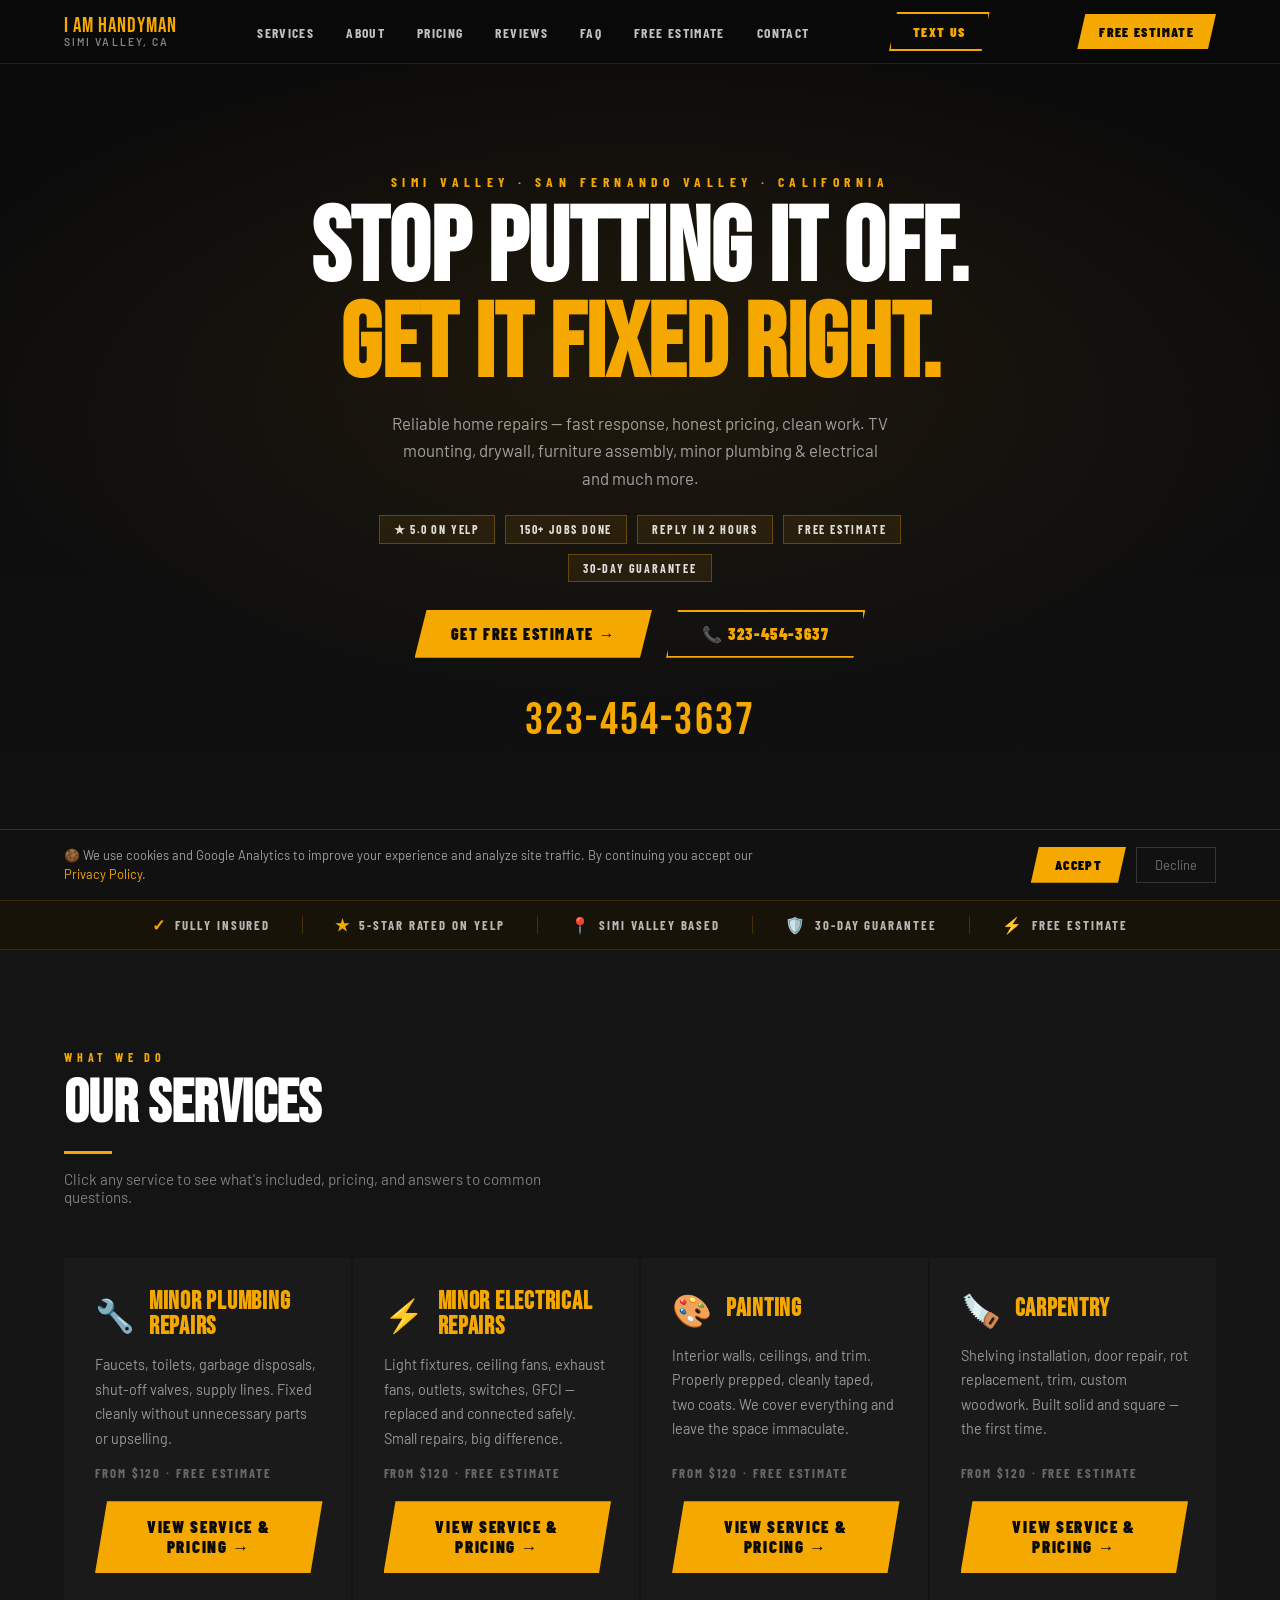
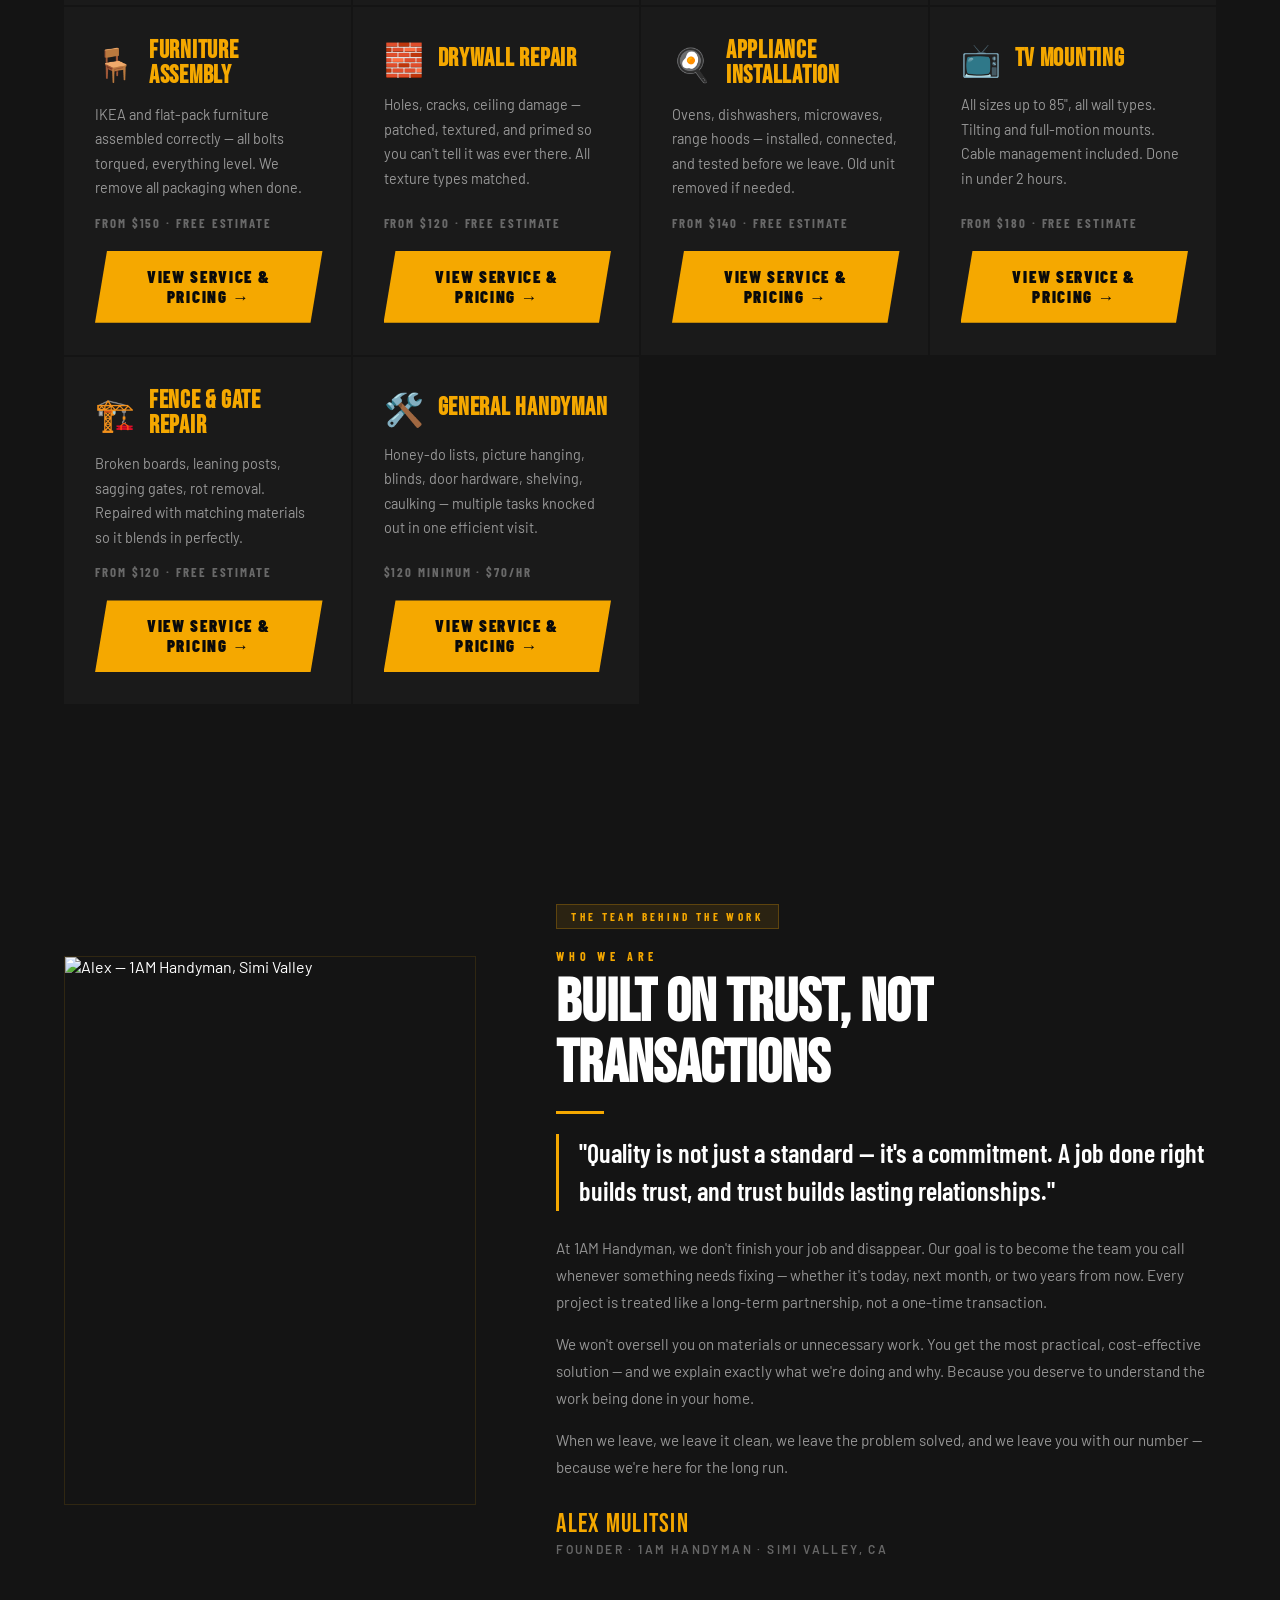
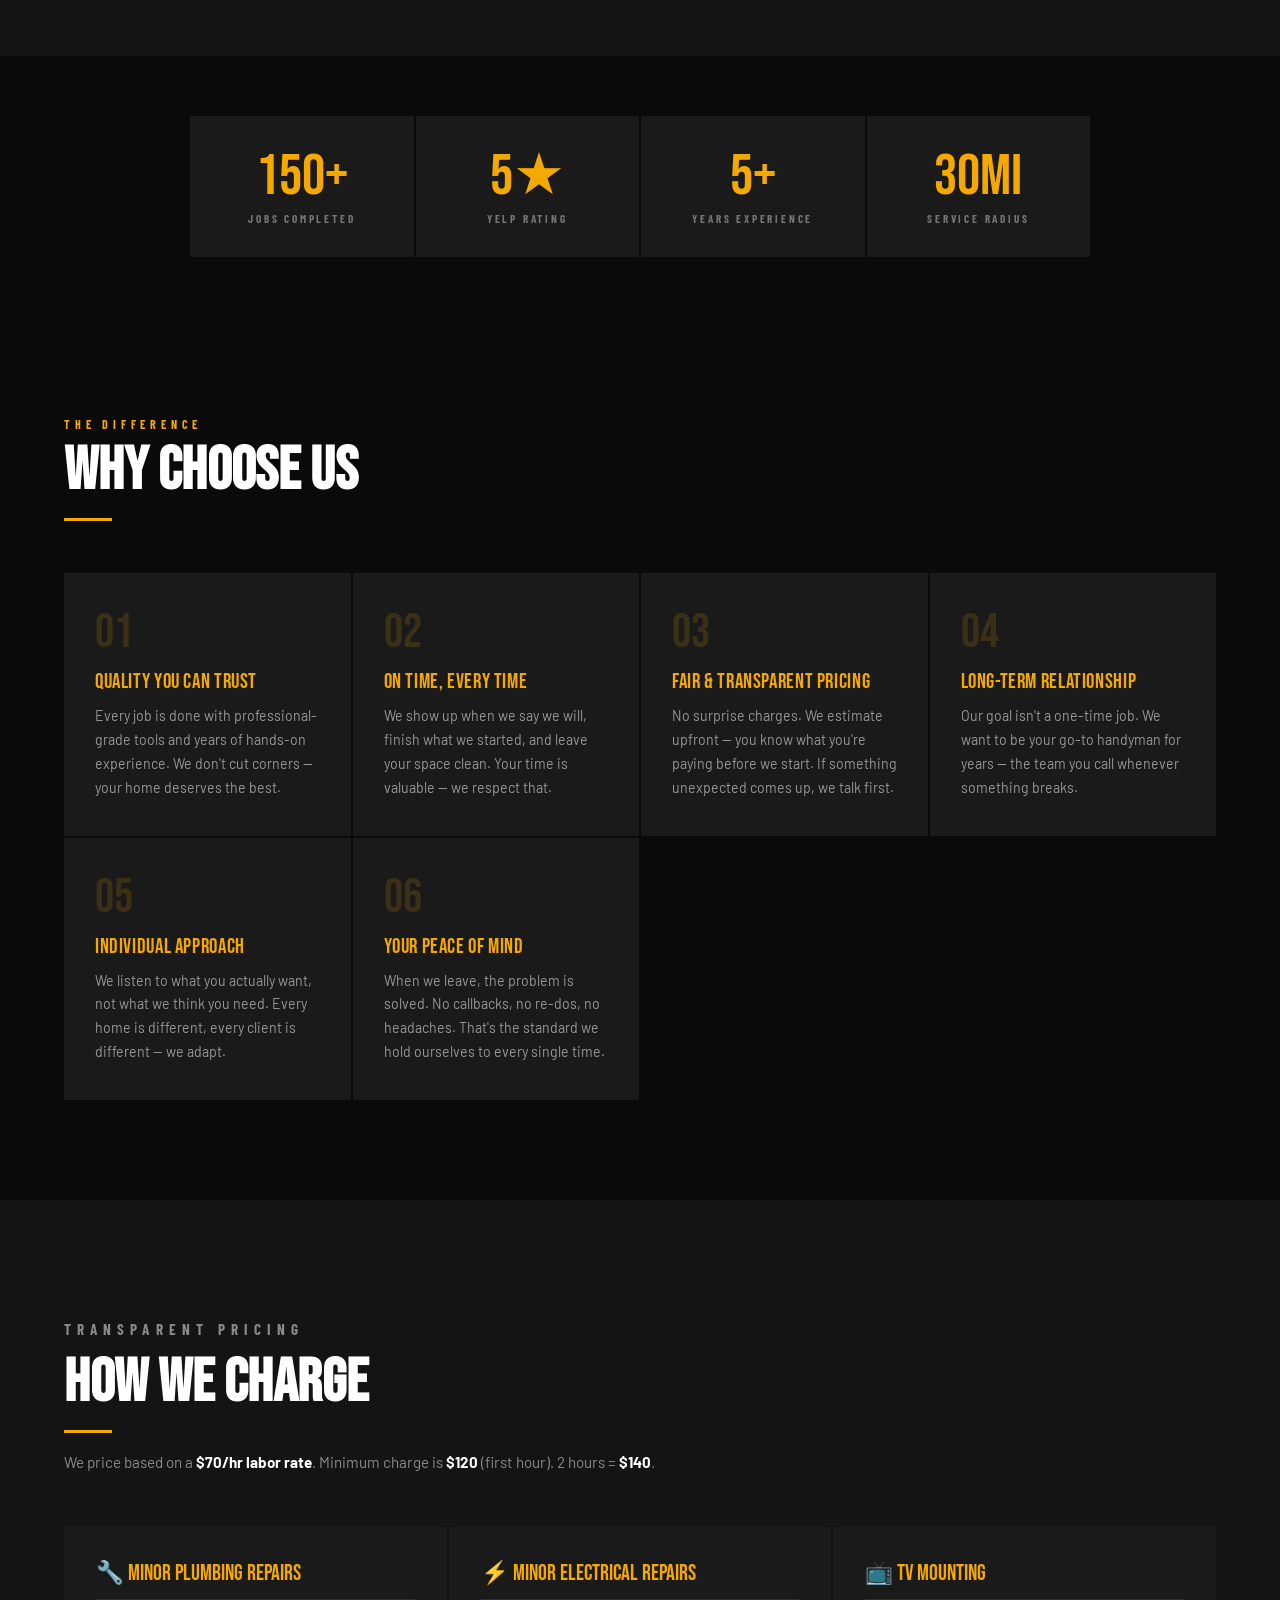
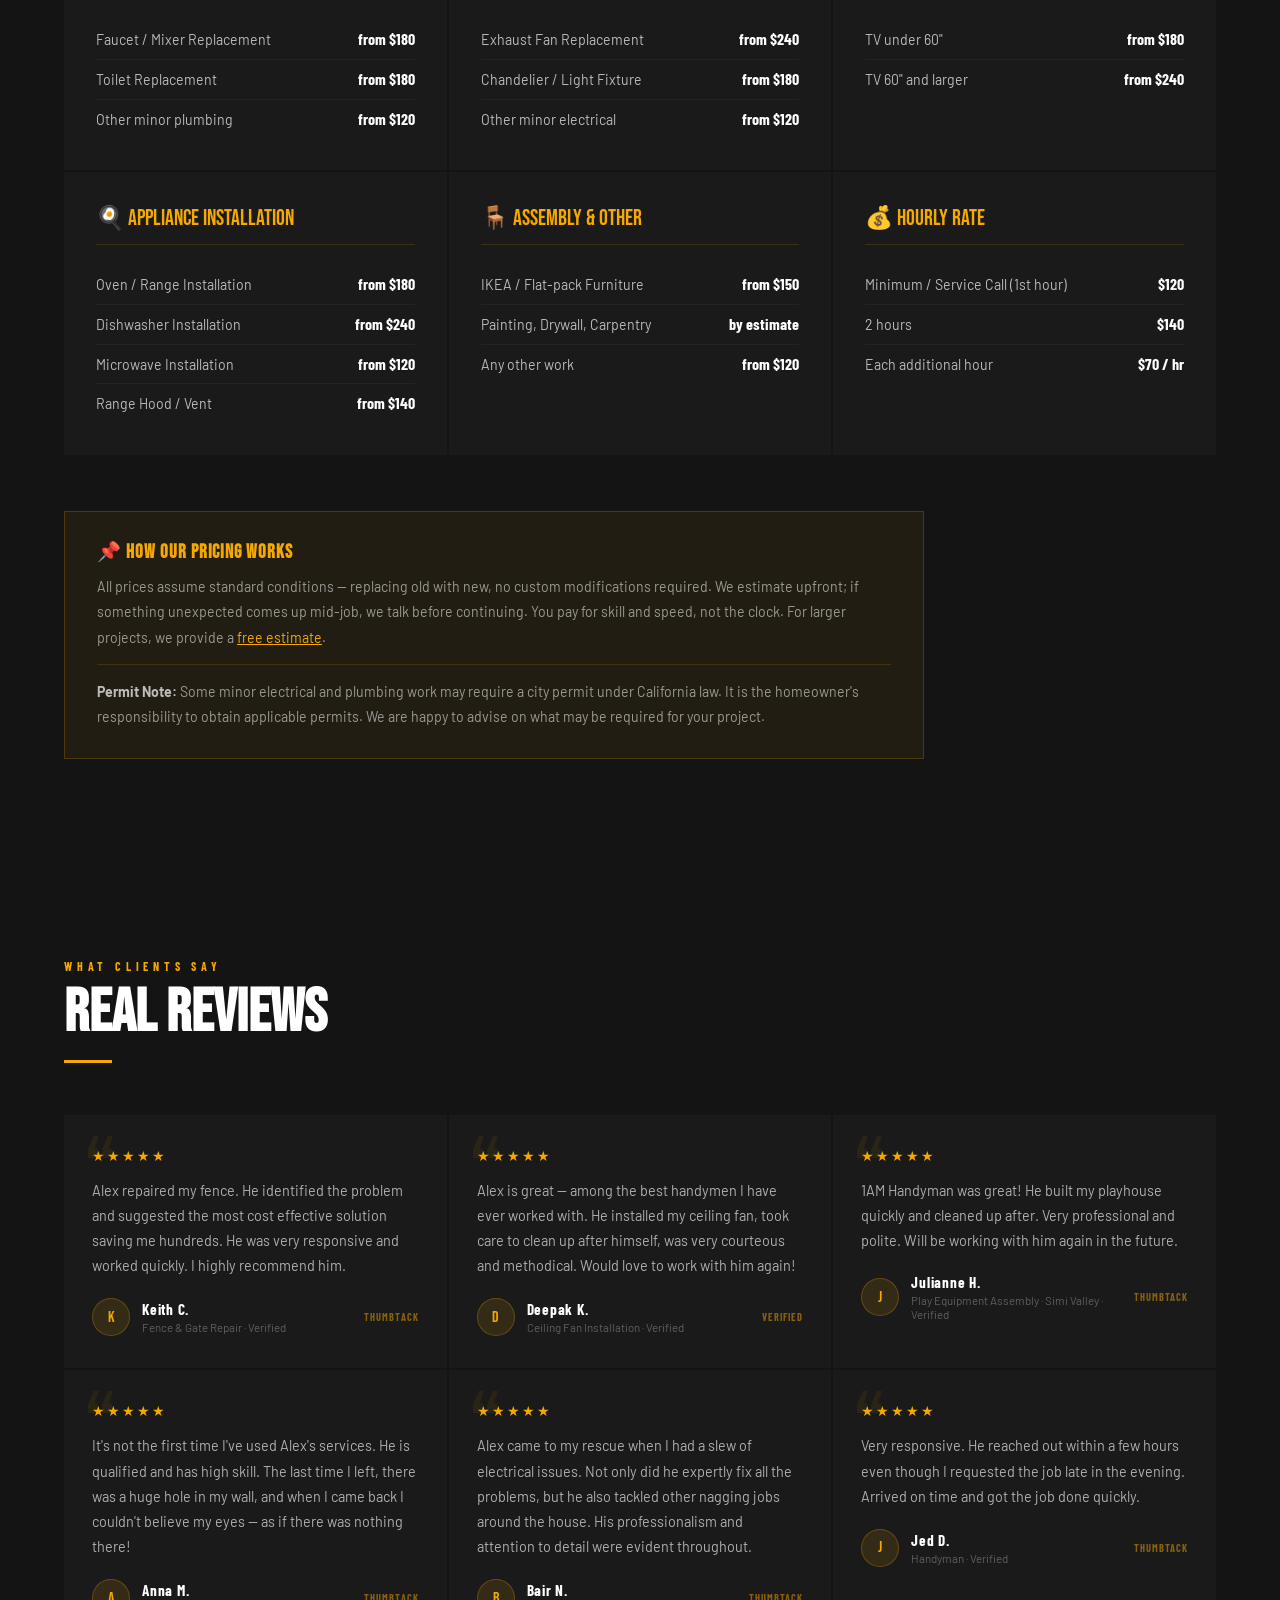
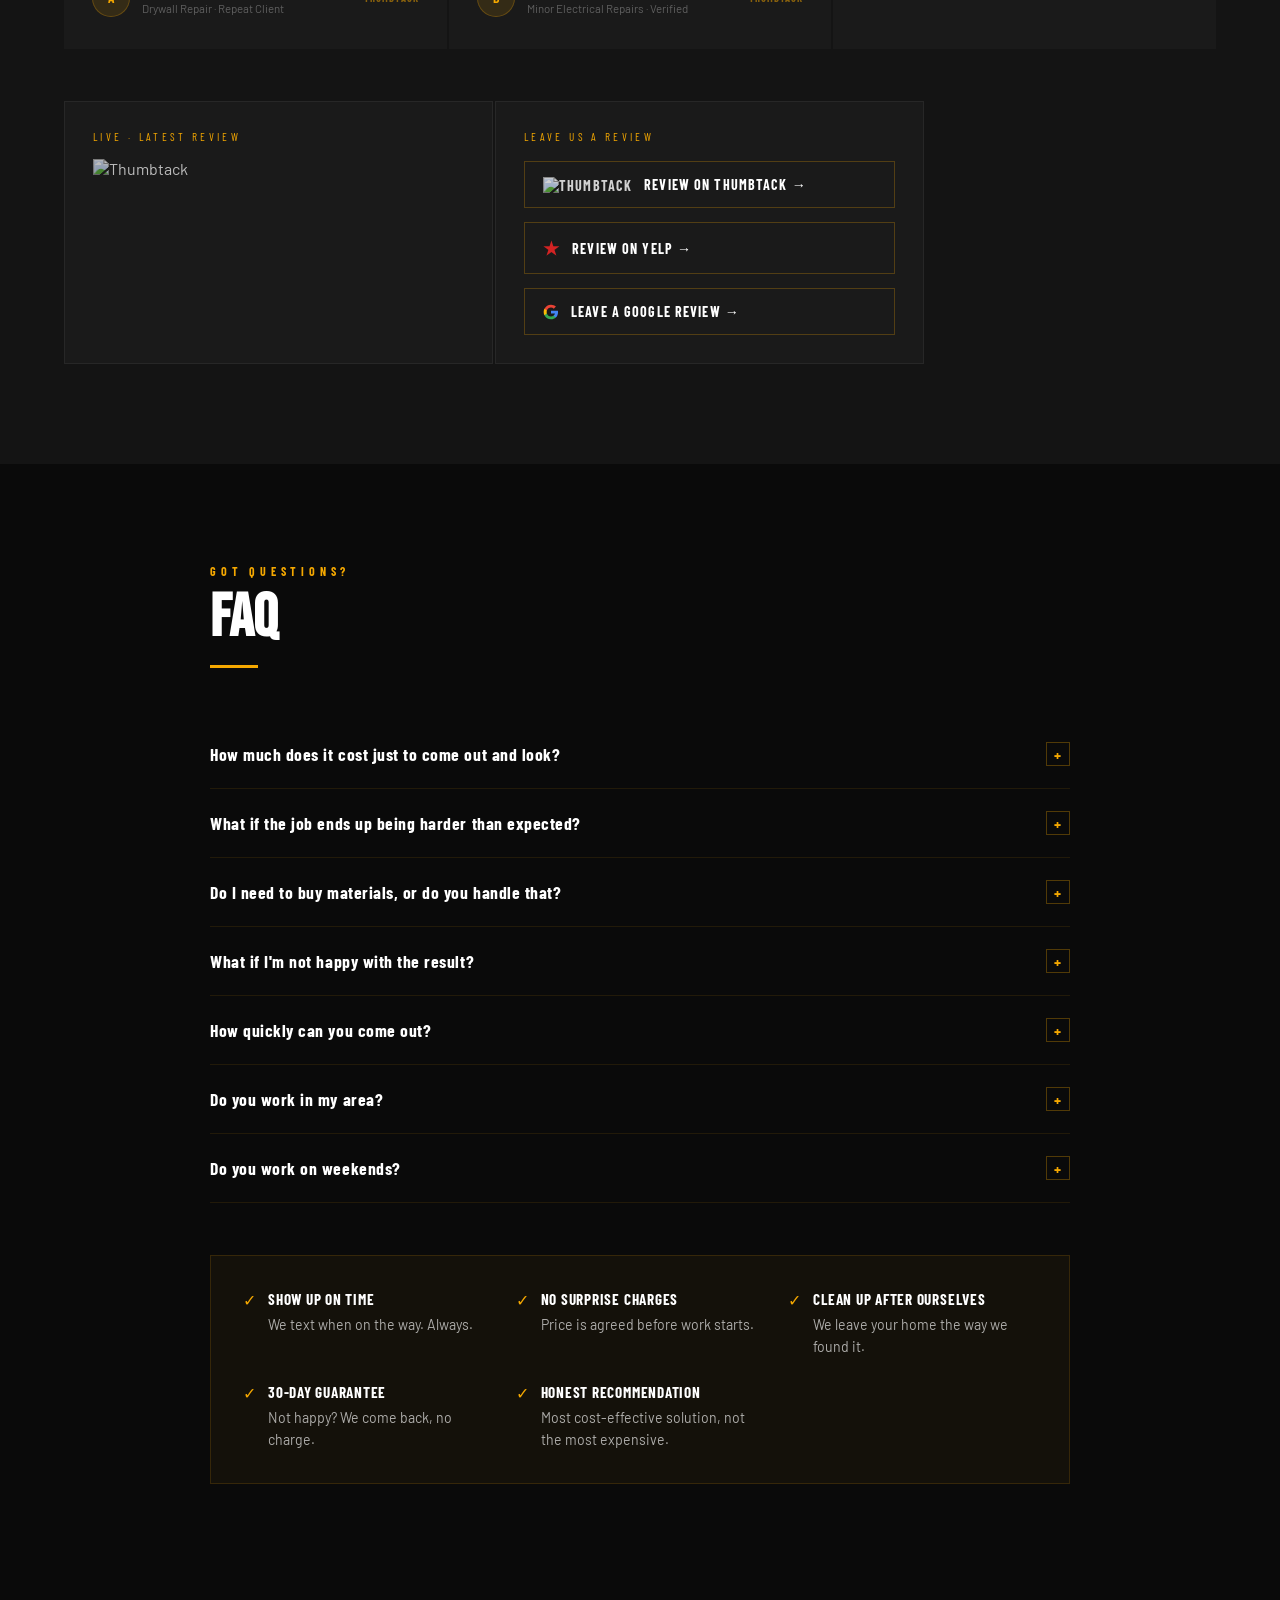
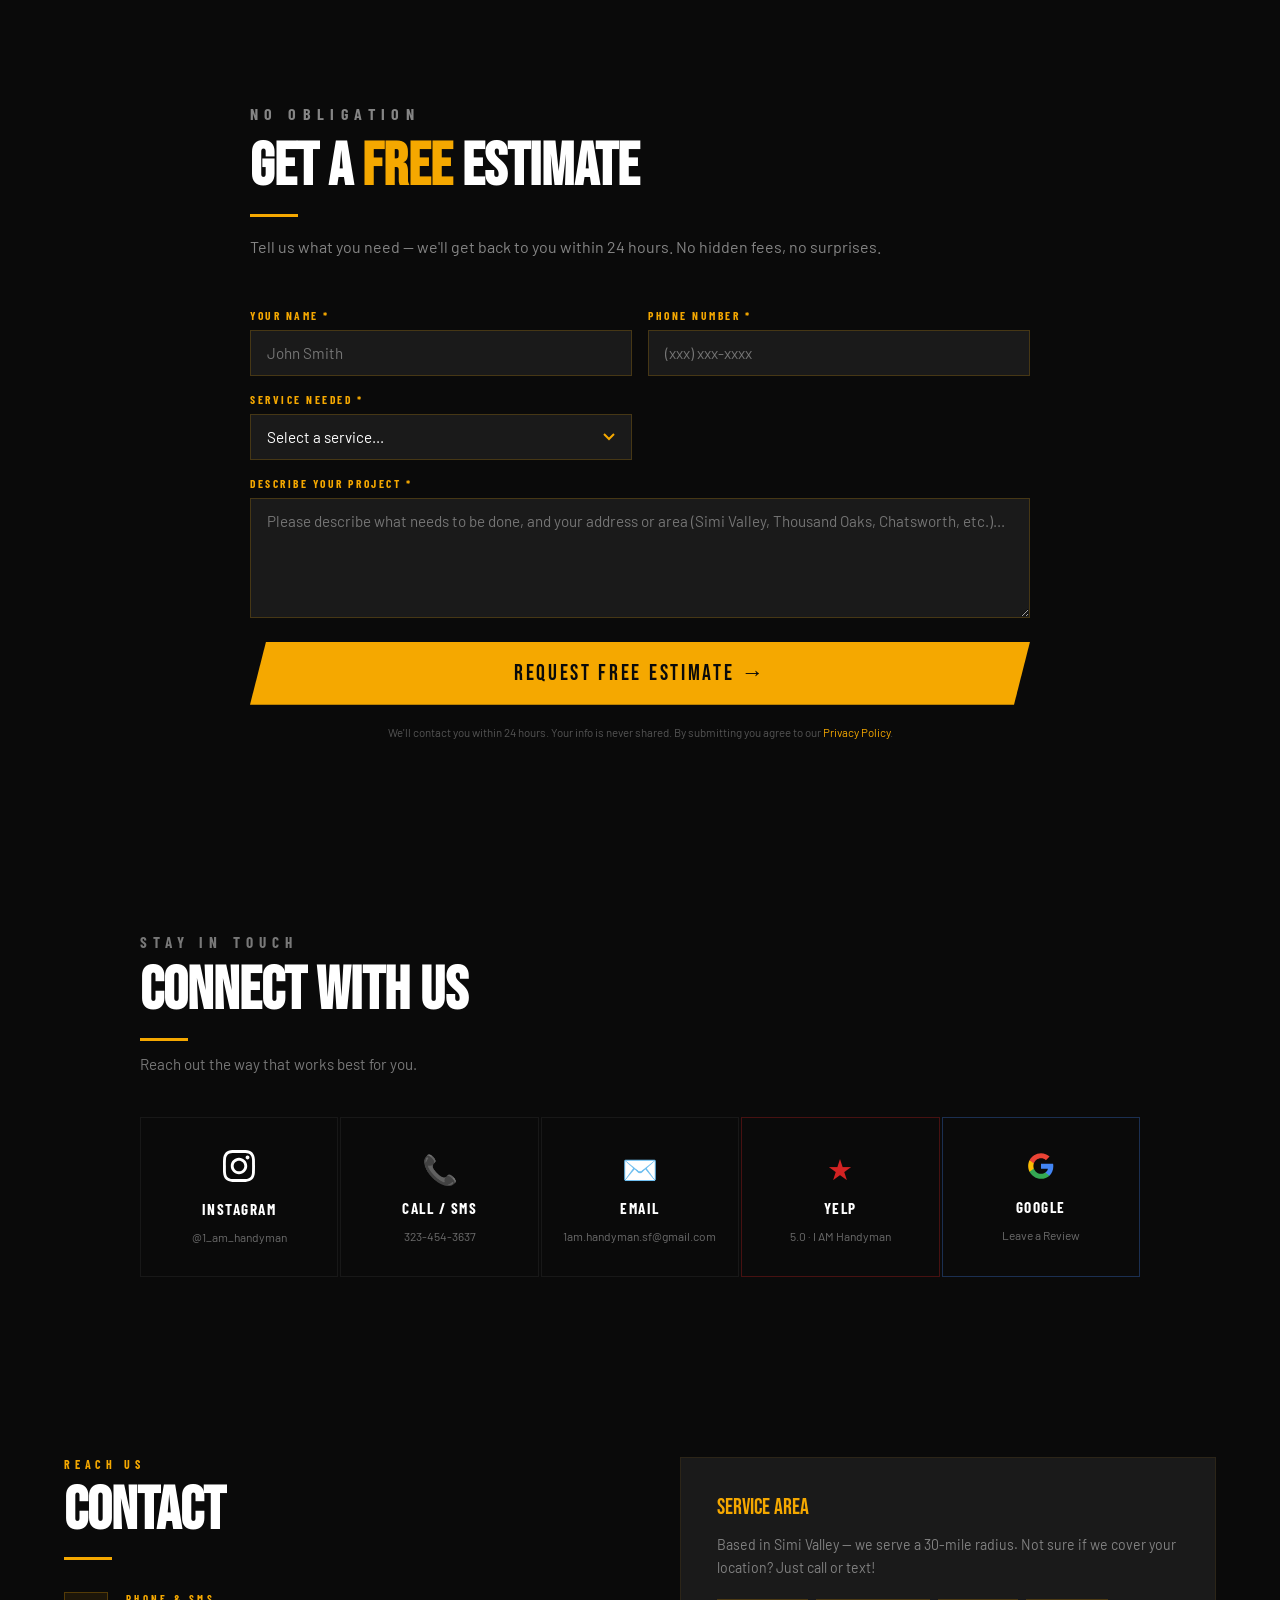
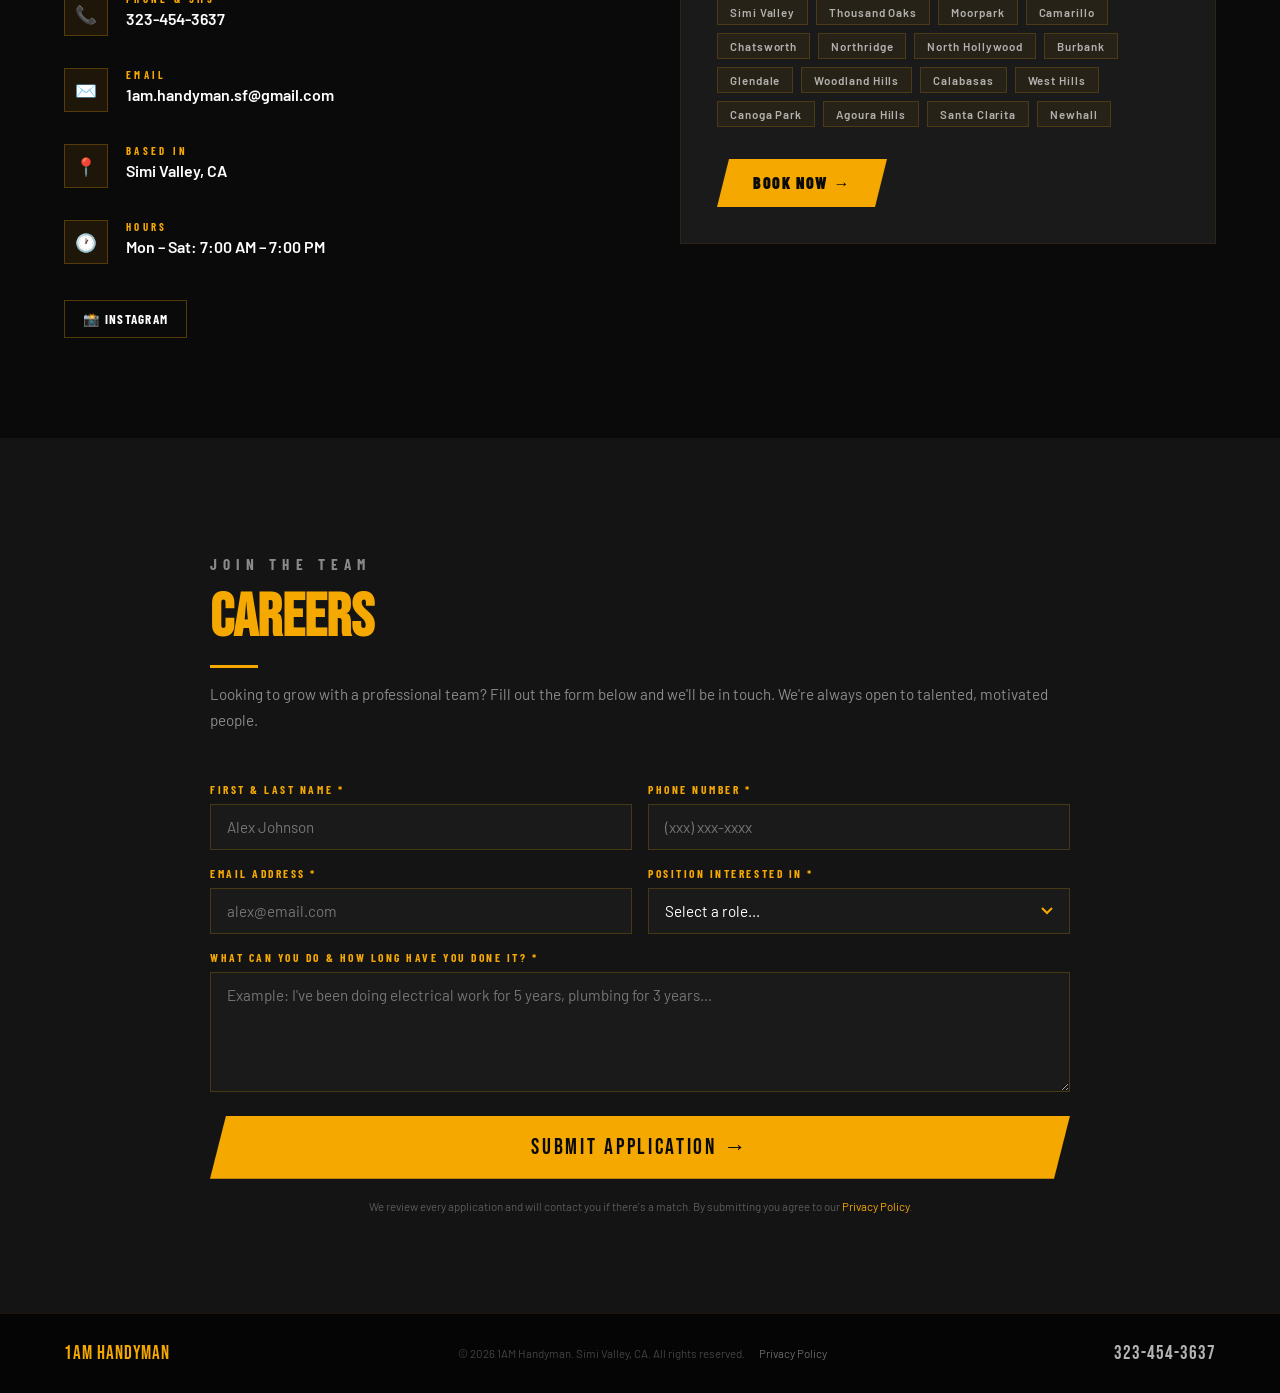
==== commit 1e62862a: "upgrade" ====
--- a/index.html
+++ b/index.html
@@ -140,112 +140,77 @@
     <div class="gold-bar"></div>
     <p style="margin-top:16px;font-size:0.95rem;color:rgba(255,255,255,0.45);max-width:520px;">Click any service to see what's included, pricing, and answers to common questions.</p>
   </div>
-  <div class="services-grid">
-
-    <div class="service-card"
-         data-url="/minor-plumbing/"
-         data-icon="🔧"
-         data-name="Minor Plumbing Repairs"
-         data-desc="Faucets, toilets, shut-off valves, garbage disposal & more."
-         data-photos='[
-      "https://res.cloudinary.com/dpoxihyvz/image/upload/q_auto/f_auto/v1776319537/TOILET_REPLACEMENT_eqzvpl.png",
-      "https://res.cloudinary.com/dpoxihyvz/image/upload/q_auto/f_auto/v1776319519/Replacing_the_kitchen_faucet_djiubo.png"
-         ]'></div>
-
-    <div class="service-card"
-         data-url="/minor-electrical/"
-         data-icon="⚡"
-         data-name="Minor Electrical Repairs"
-         data-desc="Light fixtures, ceiling fans, outlets, exhaust fans & switches."
-         data-photos='[
-      "https://res.cloudinary.com/dpoxihyvz/image/upload/q_auto/f_auto/v1776319562/OUTDOOR_LIGHTING_INSTALLATION_kpjt17.png",
-      "https://res.cloudinary.com/dpoxihyvz/image/upload/q_auto/f_auto/v1776319559/INSTALLING_A_NEW_CEILING-MOUNTED_EXHAUST_FAN_IN_THE_BATHROOM_itwya0.png",
-      "https://res.cloudinary.com/dpoxihyvz/image/upload/q_auto/f_auto/v1776319557/INSTALLING_LIGHTING_IN_THE_BEDROOM_BEFORE_arwpk3.png",
-      "https://res.cloudinary.com/dpoxihyvz/image/upload/q_auto/f_auto/v1776319556/INSTALLING_LIGHTING_IN_THE_BEDROOM_AFTER_fmkji0.png"
-         ]'></div>
-
-    <div class="service-card"
-         data-url="/painting/"
-         data-icon="🎨"
-         data-name="Painting"
-         data-desc="Interior walls, ceilings, trim & touch-ups."
-         data-photos='[
-      "https://res.cloudinary.com/dpoxihyvz/image/upload/q_auto/f_auto/v1776321079/Preparing_to_Hand_Over_the_House_to_the_Landlord_When_Moving_Out_qg1wpr.png",
-      "https://res.cloudinary.com/dpoxihyvz/image/upload/q_auto/f_auto/v1776319567/KITCHEN_CEILING_REPAIR_AND_TEXTURING_after_photos_w7aoti.png",
-      "https://res.cloudinary.com/dpoxihyvz/image/upload/q_auto/f_auto/v1776319549/PAINTING_AND_INSTALLING_NEW_FITTINGS_IN_THE_BATHROOM_yndkzh.png"
-         ]'></div>
-
-    <div class="service-card"
-         data-url="/carpentry/"
-         data-icon="🪚"
-         data-name="Carpentry"
-         data-desc="Shelving, doors, frames, rot repair & custom woodwork."
-         data-photos='[
-      "https://res.cloudinary.com/dpoxihyvz/image/upload/q_auto/f_auto/v1776319548/CONSTRUCTION_OF_A_NEW_FENCE_xxjwfp.png",
-      "https://res.cloudinary.com/dpoxihyvz/image/upload/q_auto/f_auto/v1776319545/REPLACEMENT_OF_ROTTEN_WALL_AND_WINDOW_PARTS_-_WORK_IN_PROGRESS_pp8m44.png"
-         ]'></div>
-
-    <div class="service-card"
-         data-url="/furniture-assembly/"
-         data-icon="🪑"
-         data-name="Furniture Assembly"
-         data-desc="IKEA & flat-pack furniture — fast, clean, same day."
-         data-photos='[
-      "https://res.cloudinary.com/dpoxihyvz/image/upload/q_auto/f_auto/v1776321018/Assembly_and_installation_of_furniture_and_appliances_throughout_the_living_room_bunfzh.png"
-         ]'></div>
-
-    <div class="service-card"
-         data-url="/drywall-repair/"
-         data-icon="🧱"
-         data-name="Drywall Repair"
-         data-desc="Hole patching, crack repair, texturing & ceiling repair."
-         data-photos='[
-      "https://res.cloudinary.com/dpoxihyvz/image/upload/q_auto/f_auto/v1776319572/CONSTRUCTION_AND_TEXTURING_OF_A_PROTECTIVE_COVER_FOR_PIPES_UNPAINTED_dn0y80.png",
-      "https://res.cloudinary.com/dpoxihyvz/image/upload/q_auto/f_auto/v1776319570/CEILING_REPAIR_AND_TEXTURING_THE_HOLE_IS_VISIBLE_WHILE_THE_PAINT_IS_DRYING_quspif.png",
-      "https://res.cloudinary.com/dpoxihyvz/image/upload/q_auto/f_auto/v1776319567/KITCHEN_CEILING_REPAIR_AND_TEXTURING_after_photos_w7aoti.png",
-      "https://res.cloudinary.com/dpoxihyvz/image/upload/q_auto/f_auto/v1776319563/WALL_REPAIR_AND_TEXTURING_AFTER_PHOTO_dxn7so.png"
-         ]'></div>
-
-    <div class="service-card"
-         data-url="/appliance-installation/"
-         data-icon="🍳"
-         data-name="Appliance Installation"
-         data-desc="Ovens, dishwashers, microwaves, range hoods & more."
-         data-photos='[
-      "https://res.cloudinary.com/dpoxihyvz/image/upload/q_auto/f_auto/v1776320404/REPLACING_THE_OVEN_vpyuh1.png",
-      "https://res.cloudinary.com/dpoxihyvz/image/upload/q_auto/f_auto/v1776321018/Assembly_and_installation_of_furniture_and_appliances_throughout_the_living_room_bunfzh.png"
-         ]'></div>
-
-    <div class="service-card"
-         data-url="/tv-mounting/"
-         data-icon="📺"
-         data-name="TV Mounting"
-         data-desc="TV up to 85&quot;, tilting & swivel mounts, cable management."
-         data-photos='[
-      "https://res.cloudinary.com/dpoxihyvz/image/upload/q_auto/f_auto/v1776321085/TV_INSTALLATION_szddl4.png"
-         ]'></div>
-
-    <div class="service-card"
-         data-url="/fence-repair/"
-         data-icon="🏗️"
-         data-name="Fence & Gate Repair"
-         data-desc="Wood fences, gates, posts, pickets & rot replacement."
-         data-photos='[
-      "https://res.cloudinary.com/dpoxihyvz/image/upload/q_auto/f_auto/v1776319548/CONSTRUCTION_OF_A_NEW_FENCE_xxjwfp.png",
-      "https://res.cloudinary.com/dpoxihyvz/image/upload/q_auto/f_auto/v1776319546/REPAIR_AND_ALIGNMENT_OF_THE_GATE_LOCK_gruroc.png"
-         ]'></div>
-
-    <div class="service-card"
-         data-url="/handyman/"
-         data-icon="🛠️"
-         data-name="General Handyman"
-         data-desc="Honey-do lists, blinds, shelving, picture hanging & more."
-         data-photos='[
-      "https://res.cloudinary.com/dpoxihyvz/image/upload/q_auto/f_auto/v1776321059/HANGING_PHOTOS_AND_PAINTINGS_twfh5t.png",
-      "https://res.cloudinary.com/dpoxihyvz/image/upload/q_auto/f_auto/v1776320237/SAUNA_ASSEMBLY_lnmaw1.png",
-      "https://res.cloudinary.com/dpoxihyvz/image/upload/q_auto/f_auto/v1776319574/ASSEMBLING_A_PLAYHOUSE_thqkdl.png",
-      "https://res.cloudinary.com/dpoxihyvz/image/upload/q_auto/f_auto/v1776319553/BLIND_INSTALLATION_wmr7p1.png"
-         ]'></div>
+  <div class="services-grid-new">
+
+    <div class="svc-card">
+      <div class="svc-header"><span class="svc-icon">🔧</span><h3 class="svc-name">Minor Plumbing Repairs</h3></div>
+      <p class="svc-desc">Faucets, toilets, garbage disposals, shut-off valves, supply lines. Fixed cleanly without unnecessary parts or upselling.</p>
+      <div class="svc-price">from $120 · free estimate</div>
+      <a href="/minor-plumbing/" class="svc-btn">View Service &amp; Pricing →</a>
+    </div>
+
+    <div class="svc-card">
+      <div class="svc-header"><span class="svc-icon">⚡</span><h3 class="svc-name">Minor Electrical Repairs</h3></div>
+      <p class="svc-desc">Light fixtures, ceiling fans, exhaust fans, outlets, switches, GFCI — replaced and connected safely. Small repairs, big difference.</p>
+      <div class="svc-price">from $120 · free estimate</div>
+      <a href="/minor-electrical/" class="svc-btn">View Service &amp; Pricing →</a>
+    </div>
+
+    <div class="svc-card">
+      <div class="svc-header"><span class="svc-icon">🎨</span><h3 class="svc-name">Painting</h3></div>
+      <p class="svc-desc">Interior walls, ceilings, and trim. Properly prepped, cleanly taped, two coats. We cover everything and leave the space immaculate.</p>
+      <div class="svc-price">from $120 · free estimate</div>
+      <a href="/painting/" class="svc-btn">View Service &amp; Pricing →</a>
+    </div>
+
+    <div class="svc-card">
+      <div class="svc-header"><span class="svc-icon">🪚</span><h3 class="svc-name">Carpentry</h3></div>
+      <p class="svc-desc">Shelving installation, door repair, rot replacement, trim, custom woodwork. Built solid and square — the first time.</p>
+      <div class="svc-price">from $120 · free estimate</div>
+      <a href="/carpentry/" class="svc-btn">View Service &amp; Pricing →</a>
+    </div>
+
+    <div class="svc-card">
+      <div class="svc-header"><span class="svc-icon">🪑</span><h3 class="svc-name">Furniture Assembly</h3></div>
+      <p class="svc-desc">IKEA and flat-pack furniture assembled correctly — all bolts torqued, everything level. We remove all packaging when done.</p>
+      <div class="svc-price">from $150 · free estimate</div>
+      <a href="/furniture-assembly/" class="svc-btn">View Service &amp; Pricing →</a>
+    </div>
+
+    <div class="svc-card">
+      <div class="svc-header"><span class="svc-icon">🧱</span><h3 class="svc-name">Drywall Repair</h3></div>
+      <p class="svc-desc">Holes, cracks, ceiling damage — patched, textured, and primed so you can't tell it was ever there. All texture types matched.</p>
+      <div class="svc-price">from $120 · free estimate</div>
+      <a href="/drywall-repair/" class="svc-btn">View Service &amp; Pricing →</a>
+    </div>
+
+    <div class="svc-card">
+      <div class="svc-header"><span class="svc-icon">🍳</span><h3 class="svc-name">Appliance Installation</h3></div>
+      <p class="svc-desc">Ovens, dishwashers, microwaves, range hoods — installed, connected, and tested before we leave. Old unit removed if needed.</p>
+      <div class="svc-price">from $140 · free estimate</div>
+      <a href="/appliance-installation/" class="svc-btn">View Service &amp; Pricing →</a>
+    </div>
+
+    <div class="svc-card">
+      <div class="svc-header"><span class="svc-icon">📺</span><h3 class="svc-name">TV Mounting</h3></div>
+      <p class="svc-desc">All sizes up to 85", all wall types. Tilting and full-motion mounts. Cable management included. Done in under 2 hours.</p>
+      <div class="svc-price">from $180 · free estimate</div>
+      <a href="/tv-mounting/" class="svc-btn">View Service &amp; Pricing →</a>
+    </div>
+
+    <div class="svc-card">
+      <div class="svc-header"><span class="svc-icon">🏗️</span><h3 class="svc-name">Fence &amp; Gate Repair</h3></div>
+      <p class="svc-desc">Broken boards, leaning posts, sagging gates, rot removal. Repaired with matching materials so it blends in perfectly.</p>
+      <div class="svc-price">from $120 · free estimate</div>
+      <a href="/fence-repair/" class="svc-btn">View Service &amp; Pricing →</a>
+    </div>
+
+    <div class="svc-card">
+      <div class="svc-header"><span class="svc-icon">🛠️</span><h3 class="svc-name">General Handyman</h3></div>
+      <p class="svc-desc">Honey-do lists, picture hanging, blinds, door hardware, shelving, caulking — multiple tasks knocked out in one efficient visit.</p>
+      <div class="svc-price">$120 minimum · $70/hr</div>
+      <a href="/handyman/" class="svc-btn">View Service &amp; Pricing →</a>
+    </div>
 
   </div>
 </section>
@@ -317,7 +282,7 @@
       <p class="section-label">Transparent Pricing</p>
       <h2 class="section-title">How We Charge</h2>
       <div class="gold-bar"></div>
-      <p>We price based on a <strong style="color:var(--white)">$60/hr labor rate</strong>, calculated upfront as a flat rate. Minimum charge is <strong style="color:var(--white)">$120</strong> (first 2 hours).</p>
+      <p>We price based on a <strong style="color:var(--white)">$70/hr labor rate</strong>. Minimum charge is <strong style="color:var(--white)">$120</strong> (first hour). 2 hours = <strong style="color:var(--white)">$140</strong>.</p>
     </div>
     <div class="pricing-grid">
       <div class="pricing-card">
@@ -352,9 +317,9 @@
       </div>
       <div class="pricing-card">
         <div class="pricing-card-title">💰 Hourly Rate</div>
-        <div class="pricing-row"><span class="pricing-service">Service Call (First 2 hrs)</span><span class="pricing-price">$120</span></div>
-        <div class="pricing-row"><span class="pricing-service">Each additional hour</span><span class="pricing-price">$60 / hr</span></div>
-        <div class="pricing-row"><span class="pricing-service">Minimum charge</span><span class="pricing-price">$120</span></div>
+        <div class="pricing-row"><span class="pricing-service">Minimum / Service Call (1st hour)</span><span class="pricing-price">$120</span></div>
+        <div class="pricing-row"><span class="pricing-service">2 hours</span><span class="pricing-price">$140</span></div>
+        <div class="pricing-row"><span class="pricing-service">Each additional hour</span><span class="pricing-price">$70 / hr</span></div>
       </div>
     </div>
     <div class="pricing-note-box">
--- a/assets/style.css
+++ b/assets/style.css
@@ -79,15 +79,14 @@
 .service-card:hover .slide-item img { filter: brightness(0.3); }
 .slide-placeholder { width: 100%; height: 100%; background: var(--black-card); display: flex; align-items: center; justify-content: center; font-size: 2.8rem; color: rgba(245,168,0,0.1); transition: background 0.4s; }
 .service-card:hover .slide-placeholder { background: #111; }
-.service-overlay { position: absolute; inset: 0; background: linear-gradient(to top, rgba(0,0,0,0.92) 0%, transparent 55%); display: flex; flex-direction: column; justify-content: flex-end; padding: 22px 22px 14px; transition: background 0.4s; z-index: 2; pointer-events: none; }
-.service-card:hover .service-overlay { background: linear-gradient(to top, rgba(0,0,0,0.96) 0%, rgba(0,0,0,0.4) 100%); }
+.service-overlay { position: absolute; inset: 0; background: linear-gradient(to top, rgba(0,0,0,0.92) 0%, rgba(0,0,0,0.15) 55%, transparent 80%); display: flex; flex-direction: column; justify-content: flex-end; padding: 22px 22px 18px; transition: background 0.4s; z-index: 2; pointer-events: none; }
+.service-card:hover .service-overlay { background: linear-gradient(to top, rgba(0,0,0,0.97) 0%, rgba(0,0,0,0.55) 60%, rgba(0,0,0,0.2) 100%); }
 .service-icon { font-size: 1.4rem; margin-bottom: 4px; }
 .service-name { font-family: 'Bebas Neue', sans-serif; font-size: 1.55rem; color: var(--gold); line-height: 1; }
 .service-desc { font-size: 0.8rem; color: rgba(255,255,255,0.65); margin-top: 5px; max-height: 0; overflow: hidden; transition: max-height 0.4s ease, opacity 0.3s; opacity: 0; line-height: 1.5; }
 .service-card:hover .service-desc { max-height: 60px; opacity: 1; }
-.service-link { display: inline-block; margin-top: 10px; color: var(--gold); font-family: 'Barlow Condensed', sans-serif; font-weight: 700; font-size: 0.75rem; letter-spacing: 0.15em; text-transform: uppercase; text-decoration: none; border-bottom: 1px solid rgba(245,168,0,0.5); transition: border-color 0.2s, color 0.2s; pointer-events: all; max-height: 0; overflow: hidden; opacity: 0; transition: max-height 0.4s ease, opacity 0.3s, border-color 0.2s; }
-.service-card:hover .service-link { max-height: 30px; opacity: 1; }
-.service-link:hover { border-color: var(--gold); }
+.service-link { display: inline-block; background: var(--gold); color: var(--black) !important; padding: 9px 22px; font-family: 'Barlow Condensed', sans-serif; font-weight: 900; font-size: 0.85rem; letter-spacing: 0.12em; text-transform: uppercase; text-decoration: none; margin-top: 12px; pointer-events: all; clip-path: polygon(8px 0%, 100% 0%, calc(100% - 8px) 100%, 0% 100%); transition: background 0.2s, transform 0.15s; }
+.service-link:hover { background: var(--gold-dark); transform: translateY(-1px); }
 .slide-dots { display: flex; gap: 5px; justify-content: center; margin-top: 8px; pointer-events: all; }
 .slide-dot { width: 6px; height: 6px; border-radius: 50%; background: rgba(255,255,255,0.3); border: none; padding: 0; cursor: pointer; transition: background 0.3s, transform 0.2s; flex-shrink: 0; }
 .slide-dot.active { background: var(--gold); transform: scale(1.3); }
@@ -331,3 +330,51 @@
   .sp-hero { padding: 100px 5vw 60px; }
   .sp-hero h1 { font-size: clamp(2.4rem, 9vw, 3.5rem); }
 }
+
+/* ═══════ SERVICE PAGE PHOTO GALLERY ═══════ */
+.sp-gallery { padding: 80px 5vw; background: var(--black-soft); }
+.sp-gallery-inner { max-width: 1100px; margin: 0 auto; }
+.sp-gallery-grid { display: grid; grid-template-columns: repeat(auto-fill, minmax(280px, 1fr)); gap: 4px; margin-top: 36px; }
+.sp-gallery-item { aspect-ratio: 4/3; overflow: hidden; cursor: zoom-in; position: relative; background: var(--black-card); }
+.sp-gallery-item img { width: 100%; height: 100%; object-fit: cover; filter: brightness(0.85) saturate(0.8); transition: filter 0.4s, transform 0.5s; display: block; }
+.sp-gallery-item:hover img { filter: brightness(1) saturate(1); transform: scale(1.04); }
+.sp-gallery-note { font-size: 0.75rem; color: rgba(255,255,255,0.3); margin-top: 16px; font-family: 'Barlow Condensed', sans-serif; letter-spacing: 0.1em; text-transform: uppercase; }
+
+/* ═══════ SERVICE PAGE PROCESS STEPS ═══════ */
+.sp-process { padding: 80px 5vw; background: var(--black); }
+.sp-process-inner { max-width: 1100px; margin: 0 auto; }
+.sp-process-steps { display: grid; grid-template-columns: repeat(auto-fill, minmax(280px, 1fr)); gap: 2px; margin-top: 44px; }
+.sp-process-step { background: var(--black-card); padding: 36px 28px; border-left: 3px solid rgba(245,168,0,0.2); transition: border-color 0.3s; }
+.sp-process-step:hover { border-color: var(--gold); }
+.sp-process-num { font-family: 'Bebas Neue', sans-serif; font-size: 3.5rem; color: rgba(245,168,0,0.12); line-height: 1; margin-bottom: 16px; }
+.sp-process-title { font-family: 'Bebas Neue', sans-serif; font-size: 1.3rem; color: var(--gold); margin-bottom: 10px; letter-spacing: 0.03em; }
+.sp-process-text { font-size: 0.88rem; color: rgba(255,255,255,0.55); line-height: 1.7; }
+@media (max-width: 768px) {
+  .sp-gallery-grid { grid-template-columns: repeat(2, 1fr); }
+  .sp-process-steps { grid-template-columns: 1fr; }
+}
+
+/* ═══════ NEW SERVICE CARDS (main page) ═══════ */
+.services-grid-new { display: grid; grid-template-columns: repeat(auto-fill, minmax(280px, 1fr)); gap: 2px; max-width: 1200px; margin: 0 auto; }
+.svc-card { background: var(--black-card); padding: 32px 28px; border-left: 3px solid transparent; transition: border-color 0.3s, background 0.3s; display: flex; flex-direction: column; }
+.svc-card:hover { border-color: var(--gold); background: #1f1f1f; }
+.svc-header { display: flex; align-items: center; gap: 14px; margin-bottom: 14px; }
+.svc-icon { font-size: 2rem; flex-shrink: 0; }
+.svc-name { font-family: 'Bebas Neue', sans-serif; font-size: 1.55rem; color: var(--gold); line-height: 1; letter-spacing: 0.03em; }
+.svc-desc { font-size: 0.9rem; color: rgba(255,255,255,0.55); line-height: 1.7; flex: 1; margin-bottom: 14px; }
+.svc-price { font-family: 'Barlow Condensed', sans-serif; font-weight: 700; font-size: 0.8rem; color: rgba(255,255,255,0.35); letter-spacing: 0.15em; text-transform: uppercase; margin-bottom: 20px; }
+.svc-btn { display: block; background: var(--gold); color: var(--black); font-family: 'Barlow Condensed', sans-serif; font-weight: 900; font-size: 1.05rem; letter-spacing: 0.1em; text-transform: uppercase; text-decoration: none; padding: 15px 20px; text-align: center; clip-path: polygon(12px 0%, 100% 0%, calc(100% - 12px) 100%, 0% 100%); transition: background 0.2s, transform 0.15s; margin-top: auto; }
+.svc-btn:hover { background: var(--gold-dark); transform: translateY(-1px); }
+
+/* ═══════ PHOTO GALLERY (service pages) ═══════ */
+.sp-photo-grid { display: grid; grid-template-columns: repeat(auto-fill, minmax(280px, 1fr)); gap: 3px; margin-top: 40px; }
+.sp-photo-grid img { width: 100%; aspect-ratio: 4/3; object-fit: cover; display: block; transition: filter 0.3s; cursor: pointer; }
+.sp-photo-grid img:hover { filter: brightness(1.08); }
+@media (max-width: 600px) { .sp-photo-grid { grid-template-columns: repeat(2, 1fr); } }
+
+/* ═══════ PROCESS STEPS (service pages) ═══════ */
+.sp-process { display: grid; grid-template-columns: repeat(auto-fill, minmax(200px, 1fr)); gap: 2px; margin-top: 44px; }
+.sp-step { background: var(--black-card); padding: 28px 24px; position: relative; }
+.sp-step-num { font-family: 'Bebas Neue', sans-serif; font-size: 3.5rem; color: rgba(245,168,0,0.12); line-height: 1; margin-bottom: 8px; }
+.sp-step-title { font-family: 'Bebas Neue', sans-serif; font-size: 1.15rem; color: var(--gold); margin-bottom: 8px; letter-spacing: 0.03em; }
+.sp-step-text { font-size: 0.83rem; color: rgba(255,255,255,0.5); line-height: 1.65; }
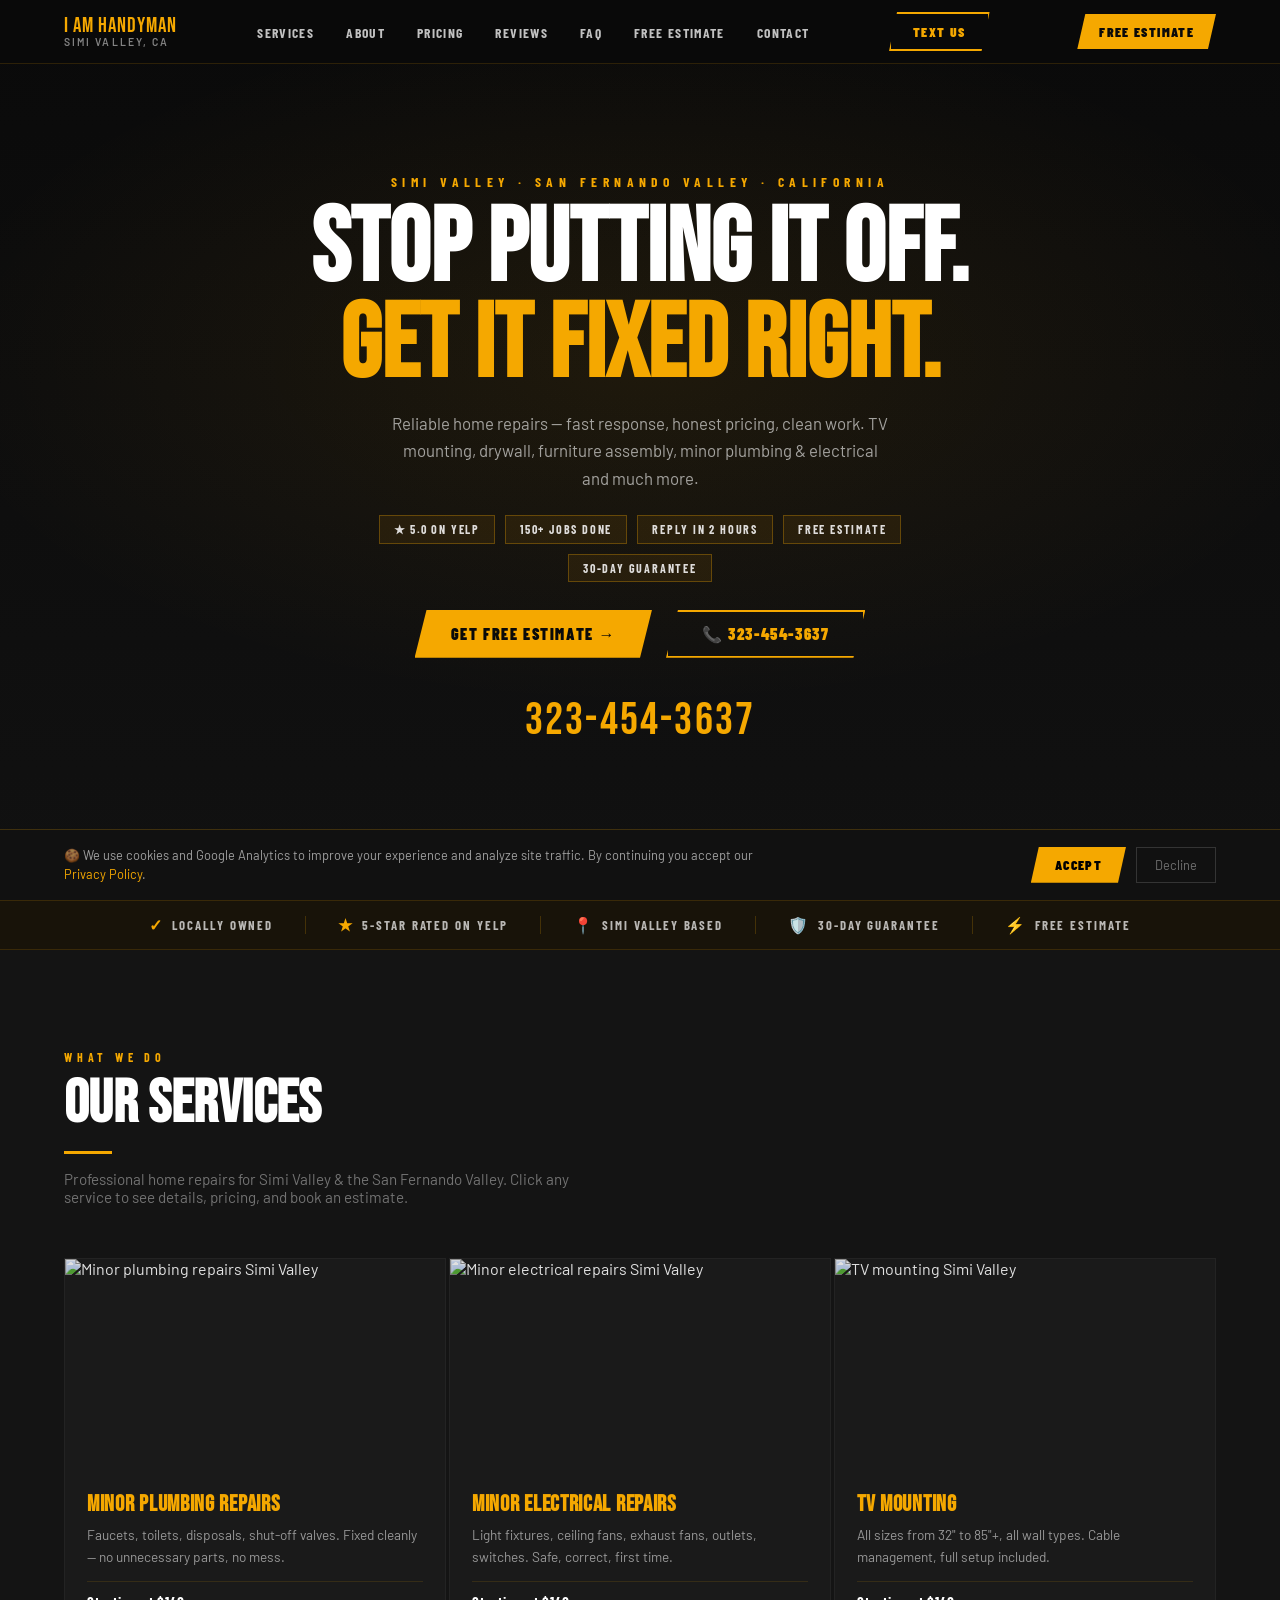
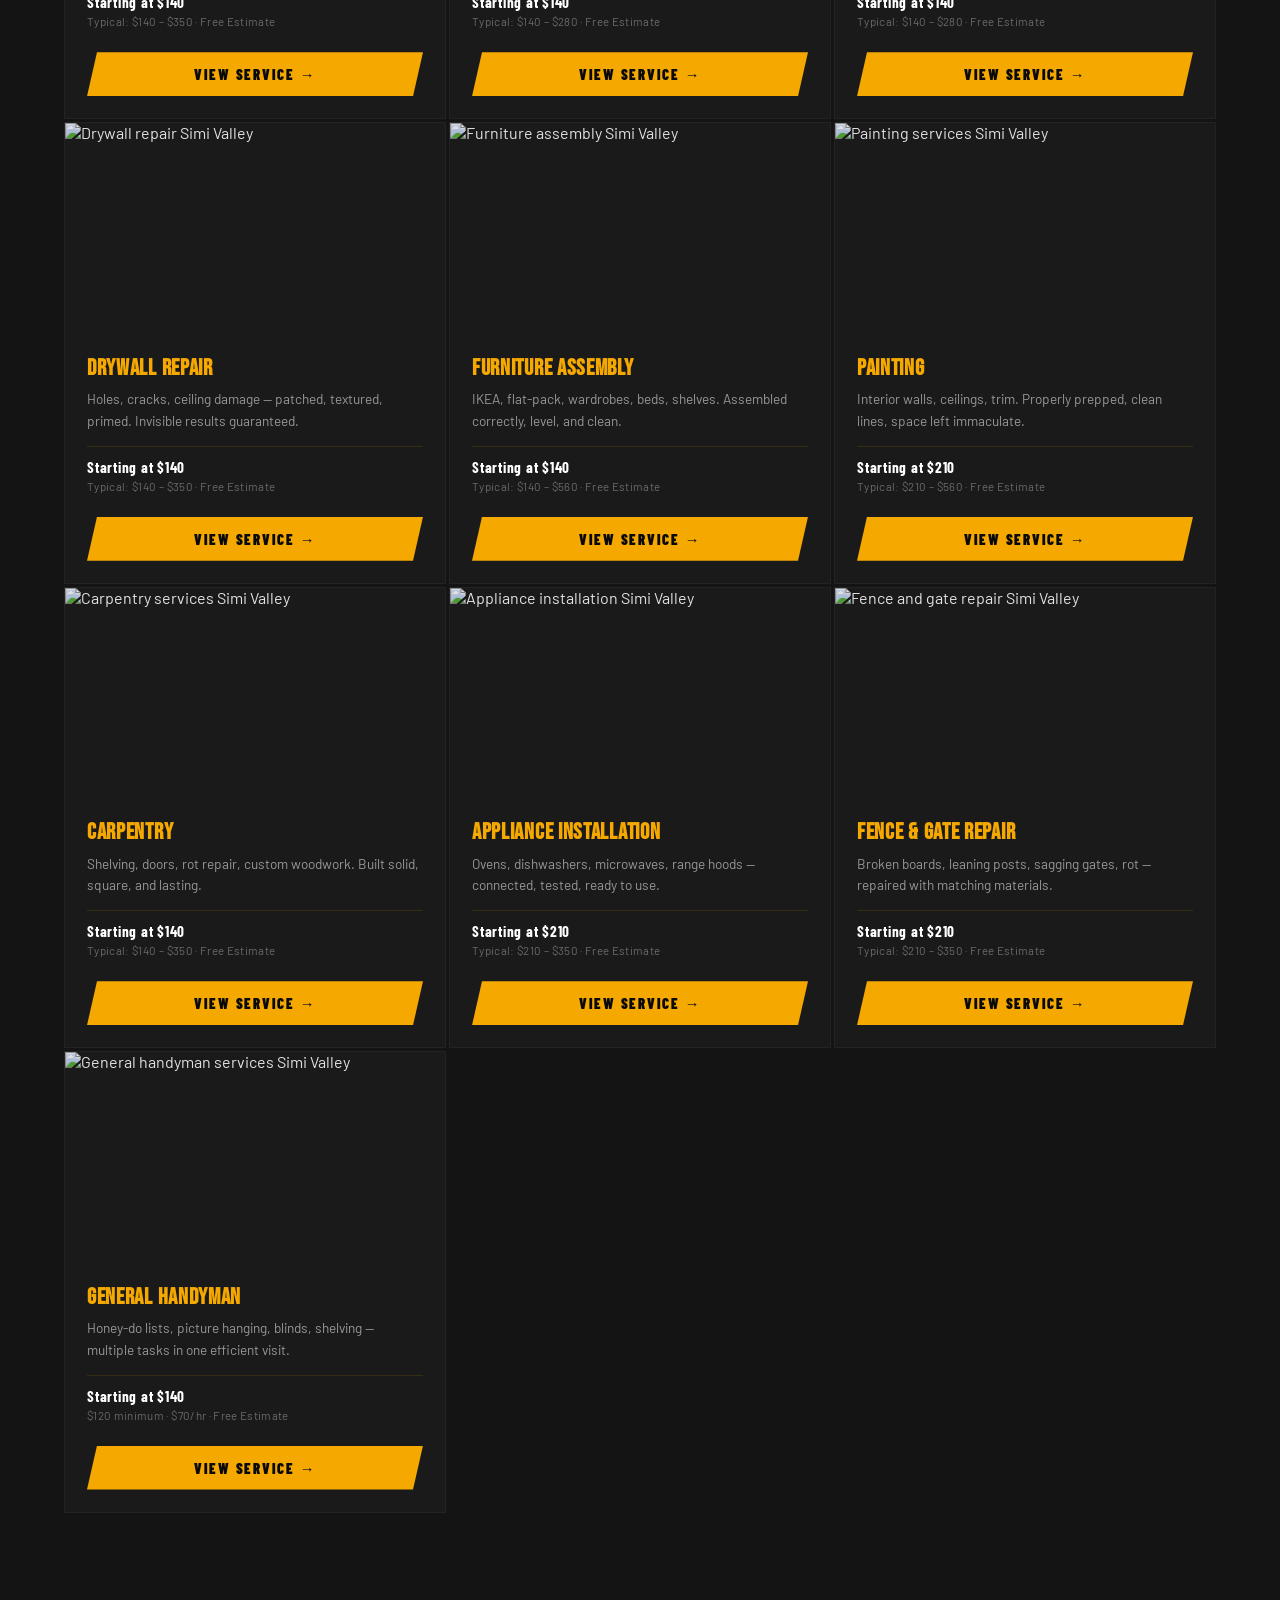
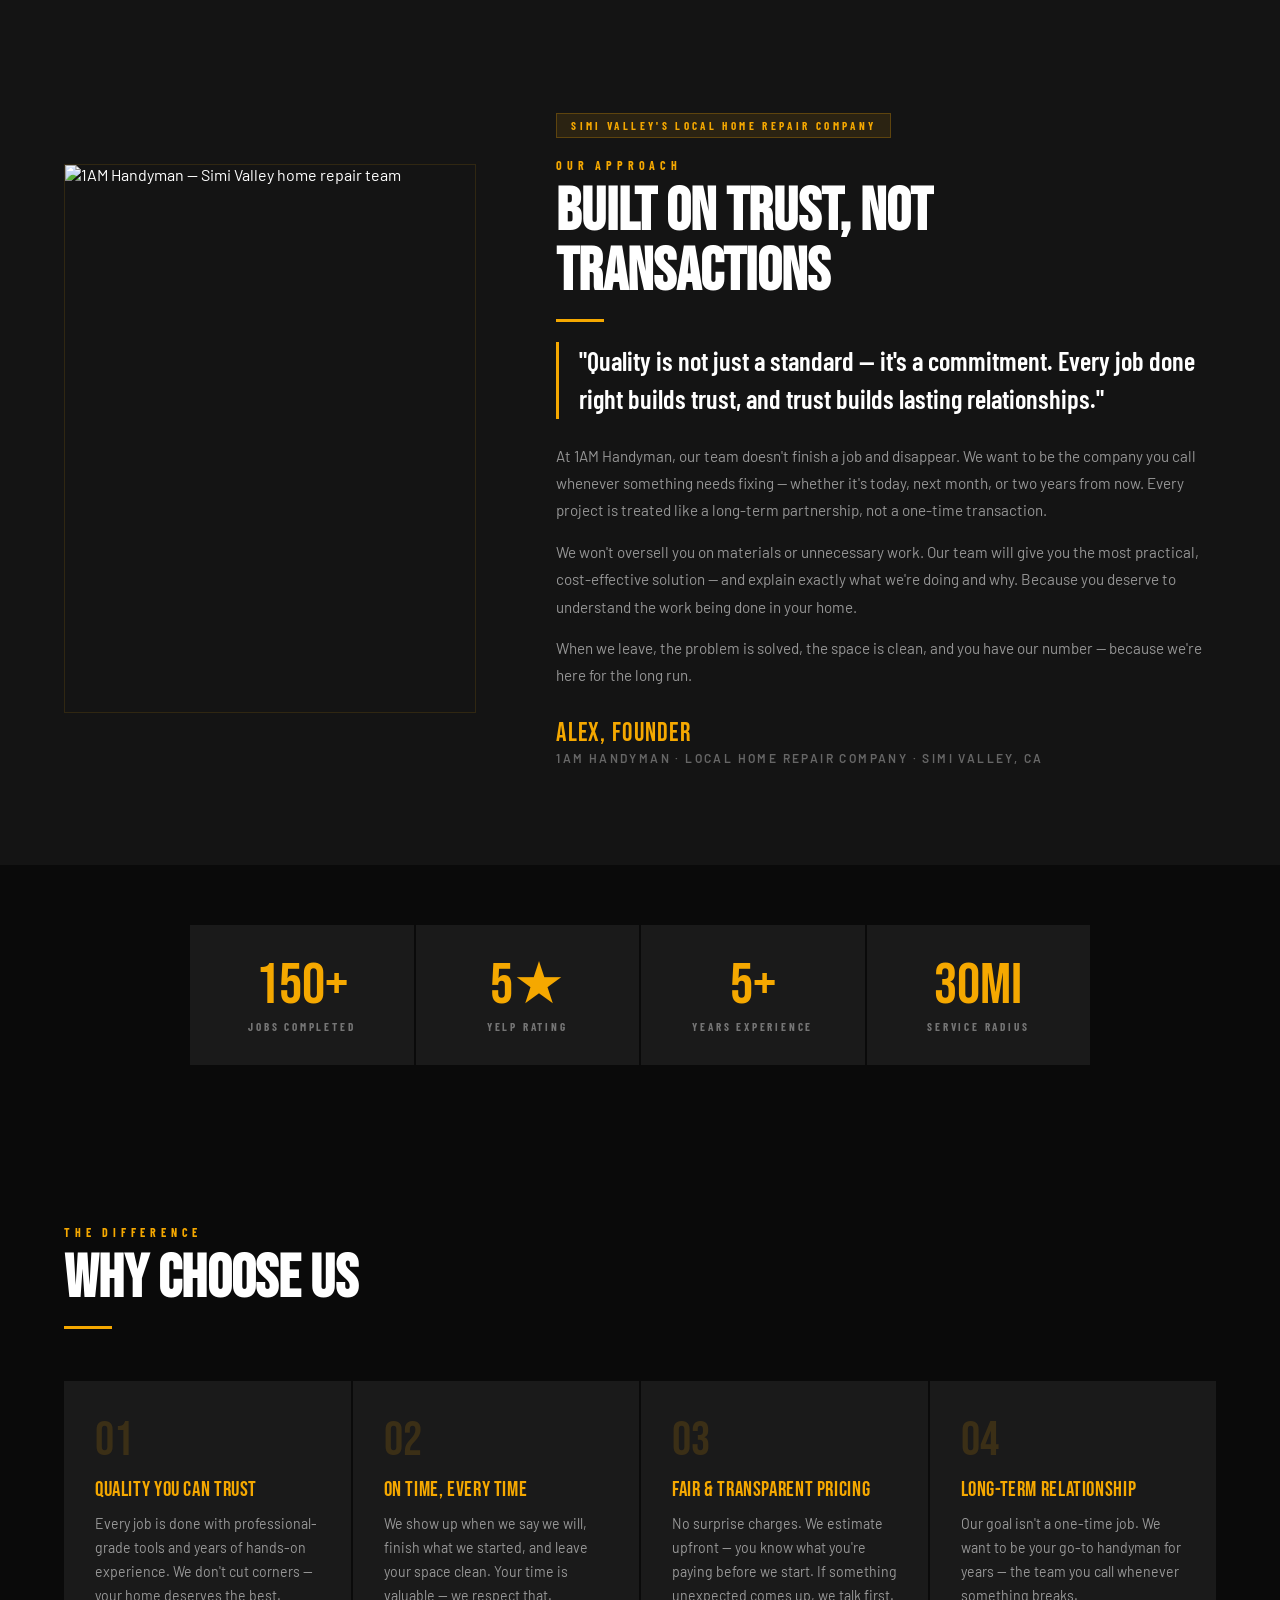
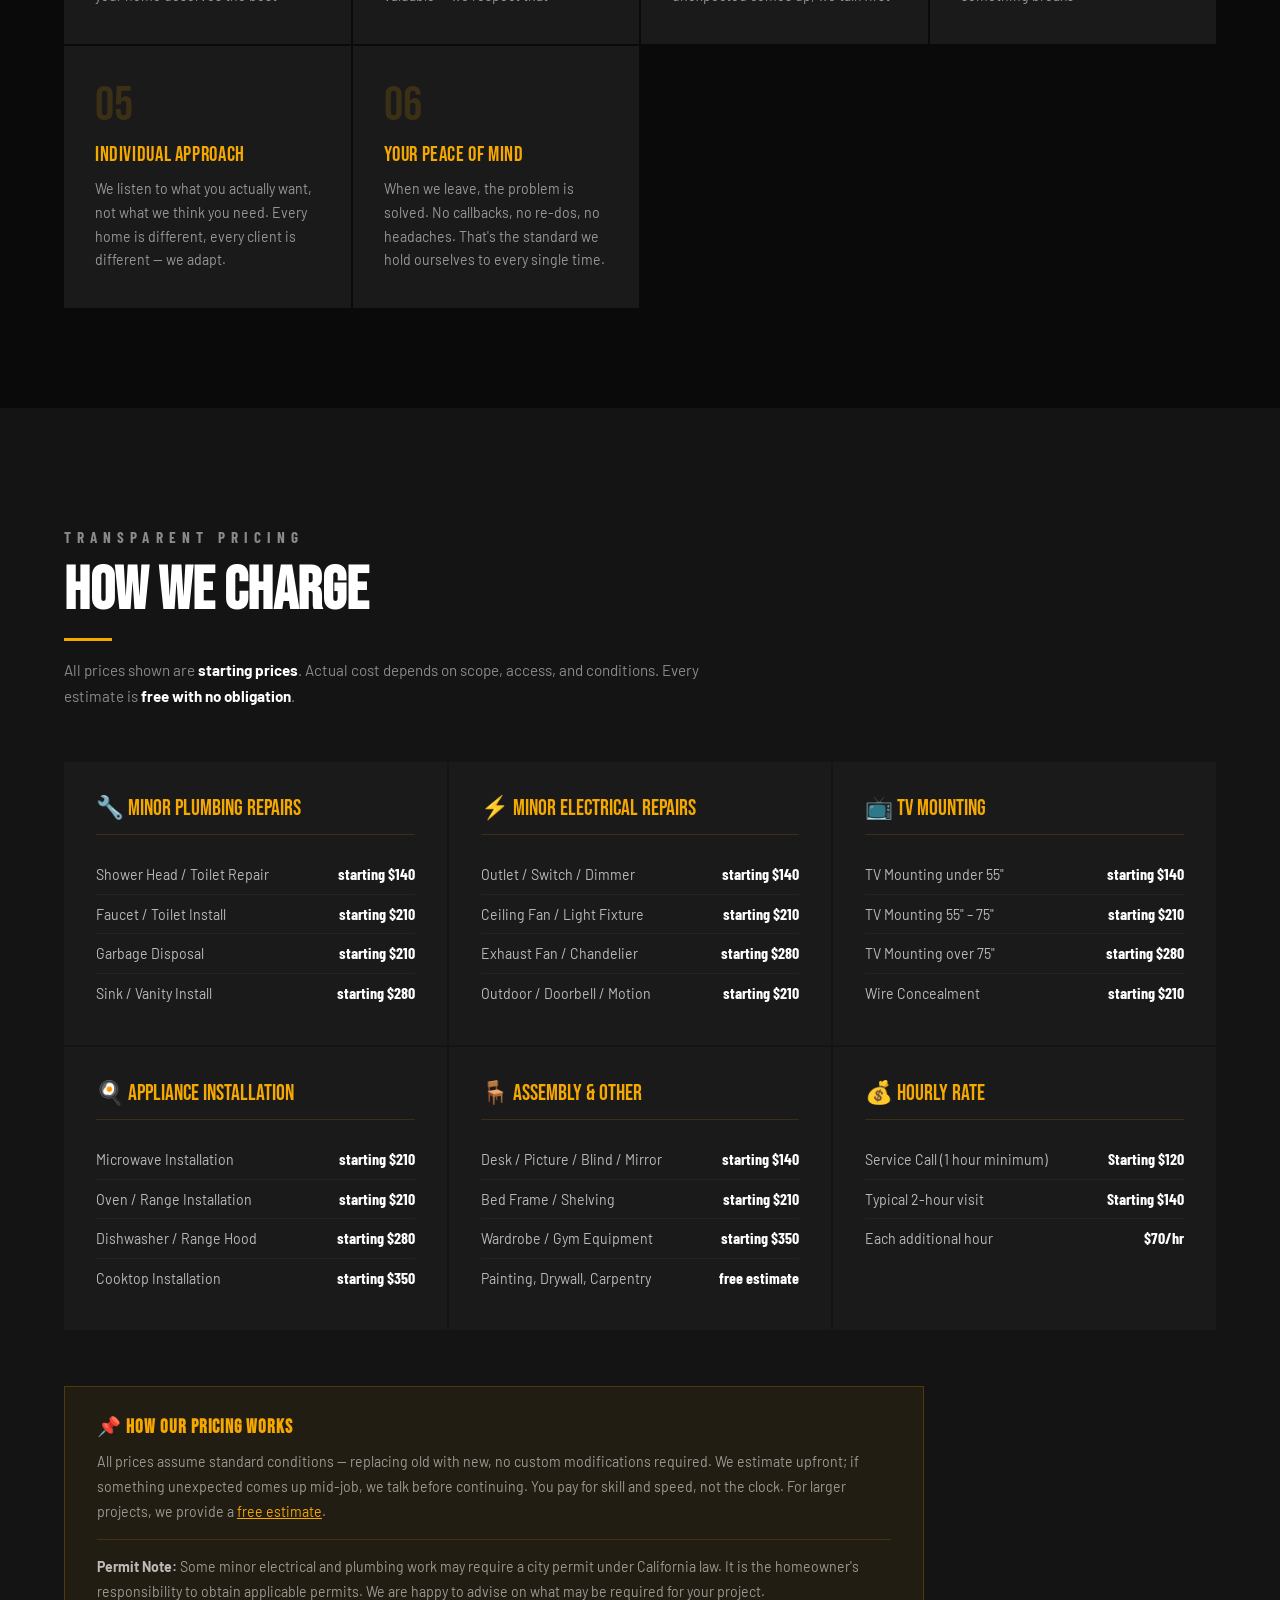
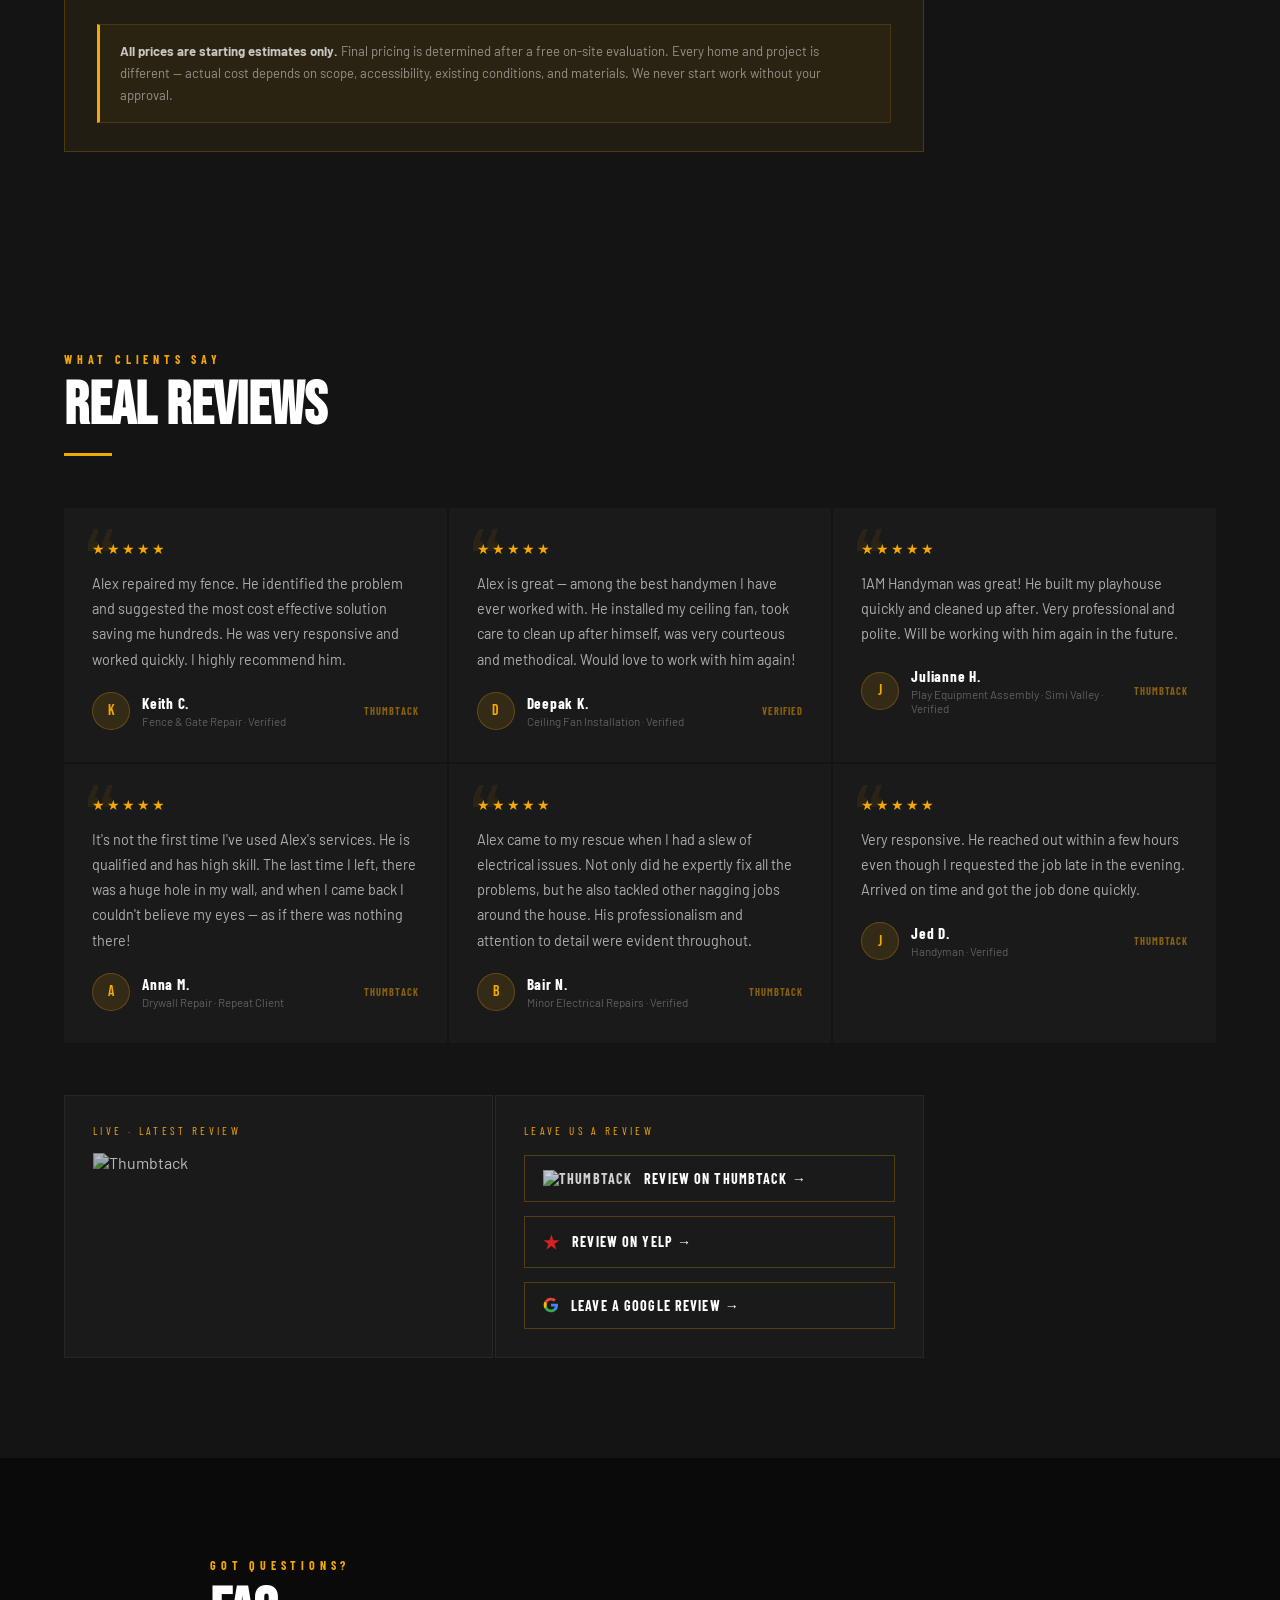
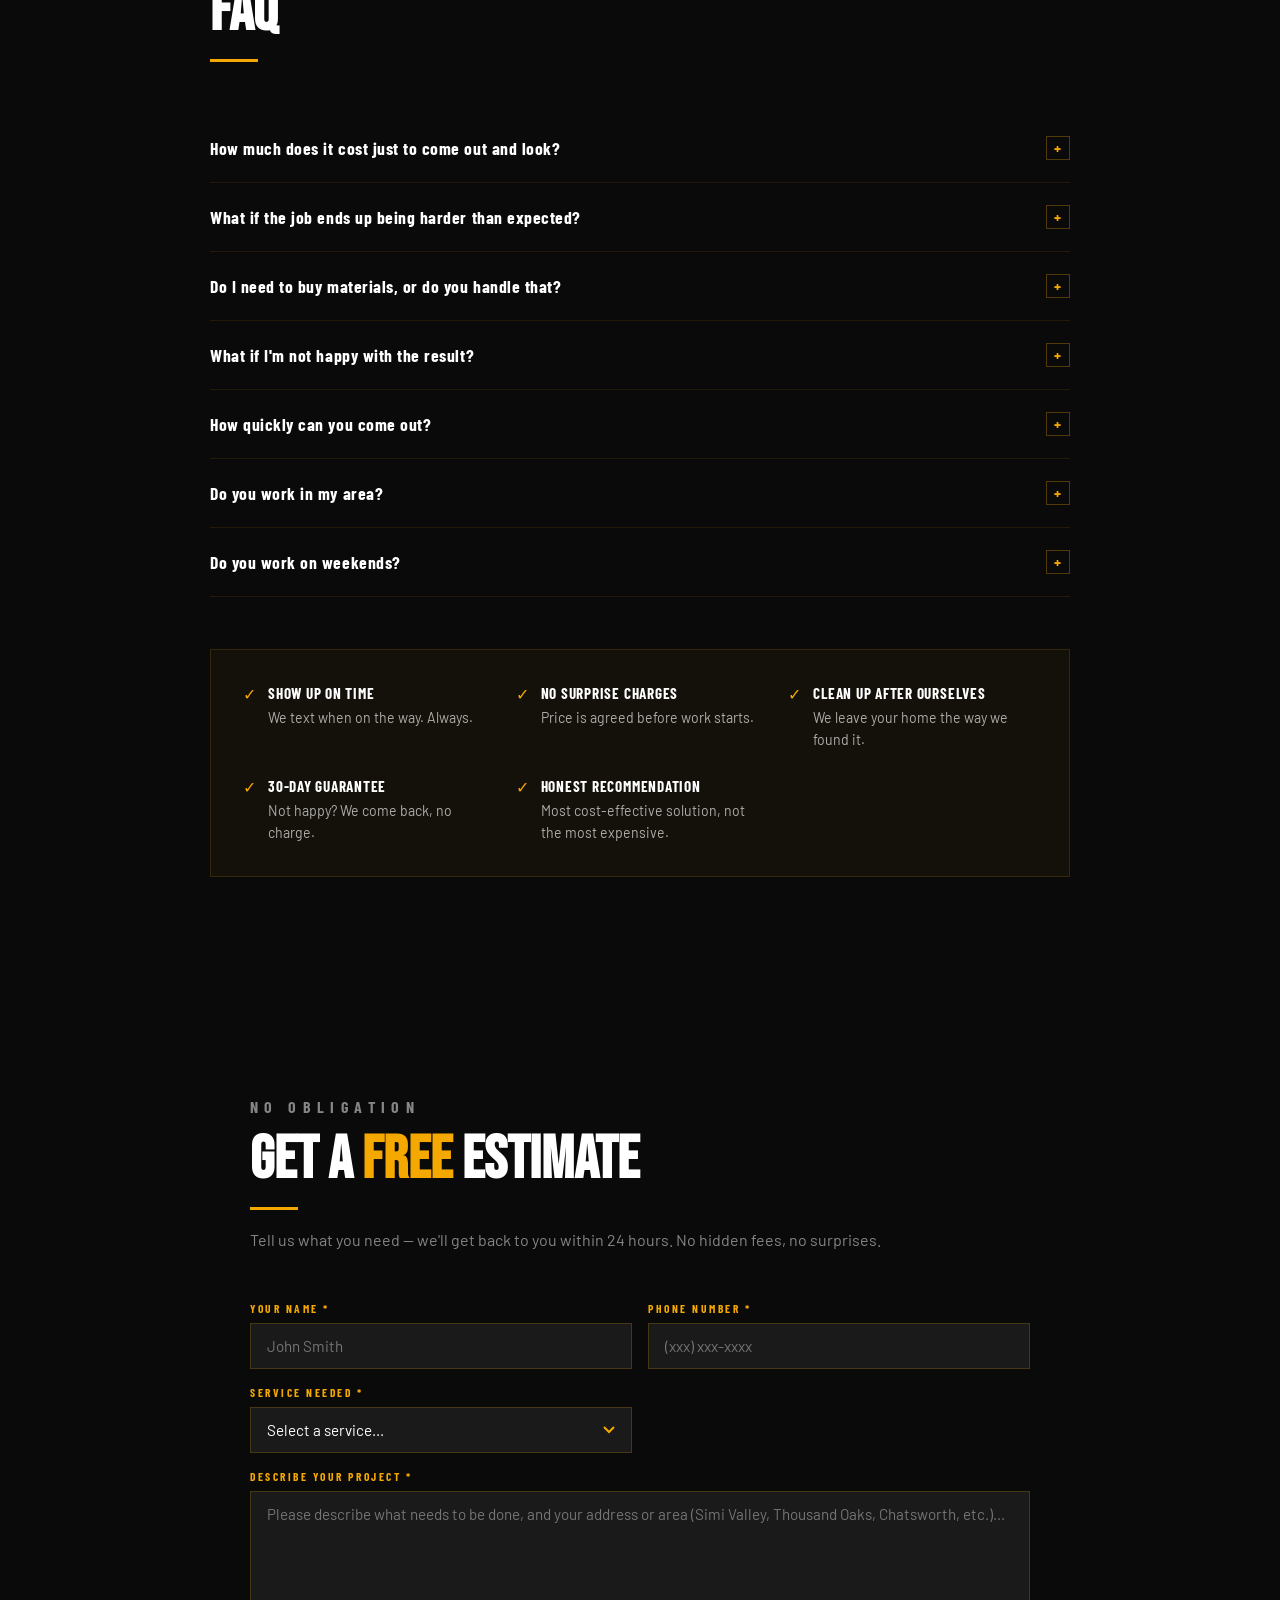
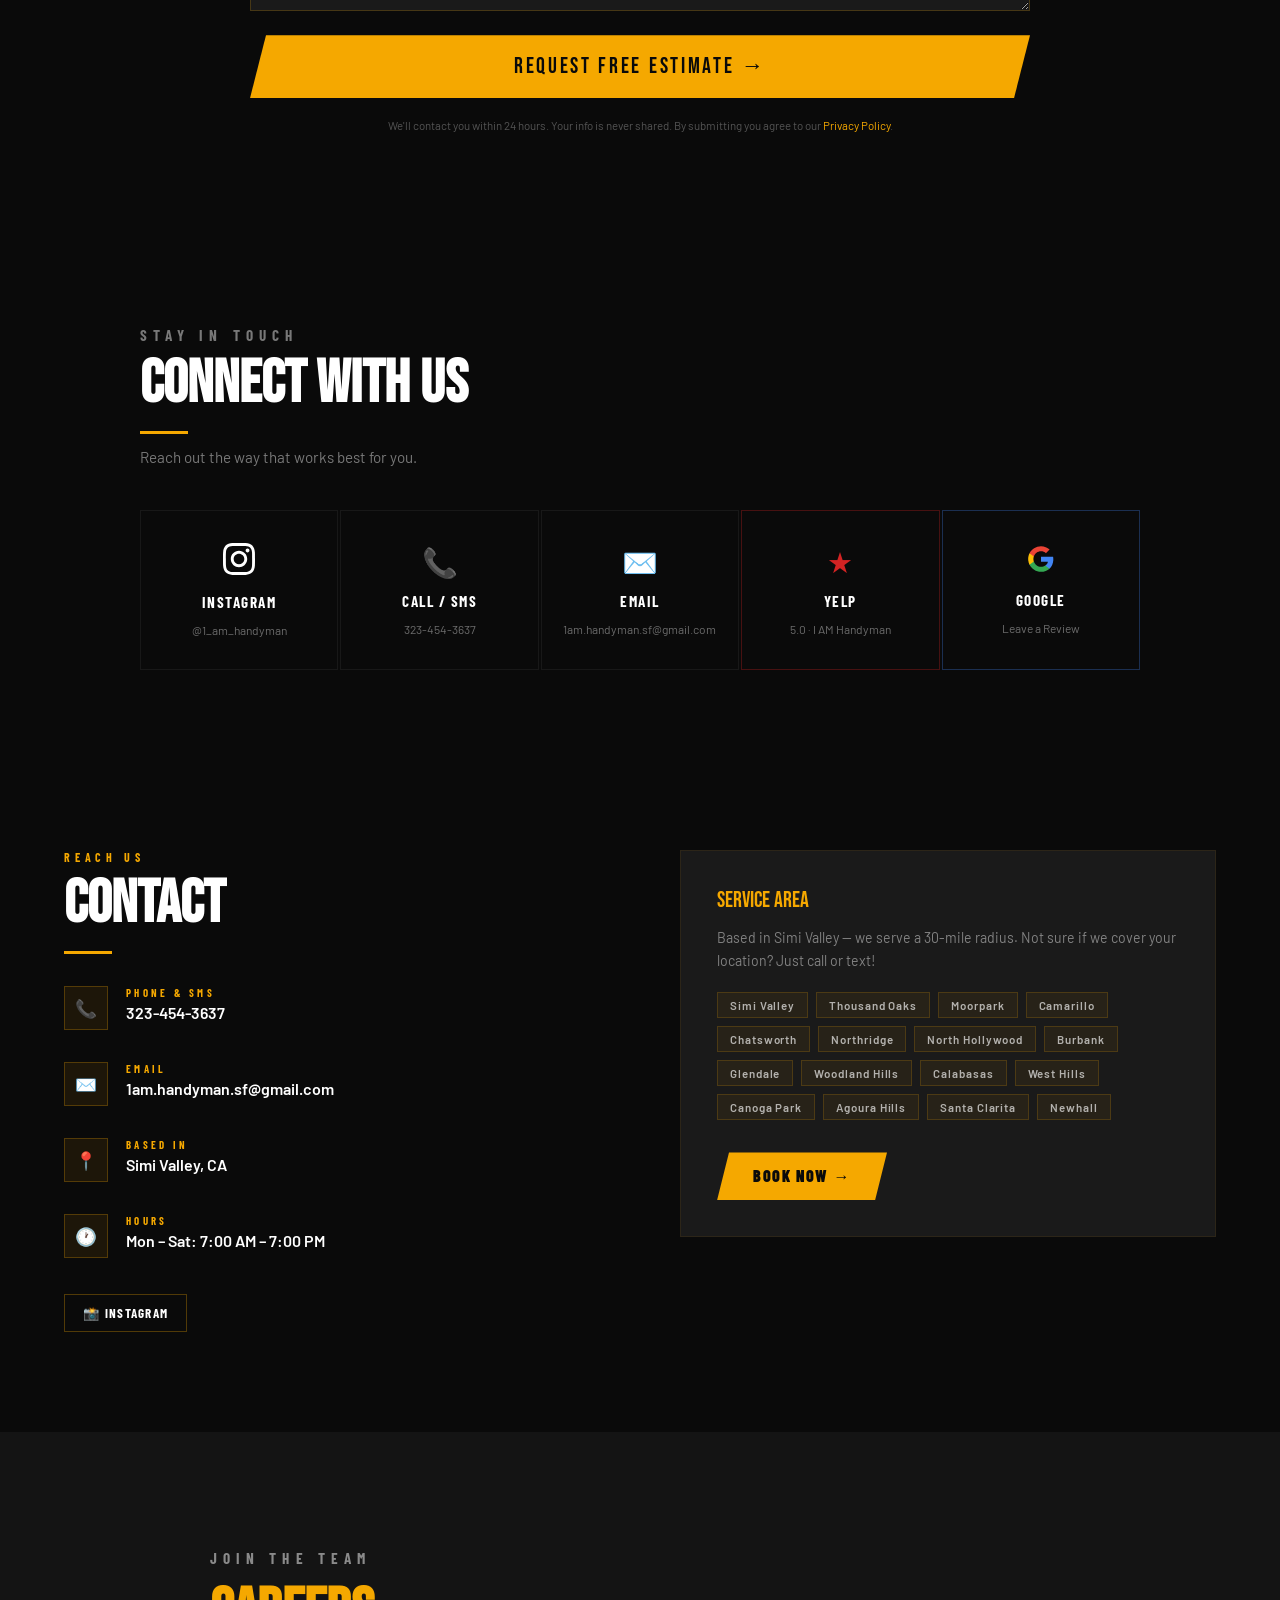
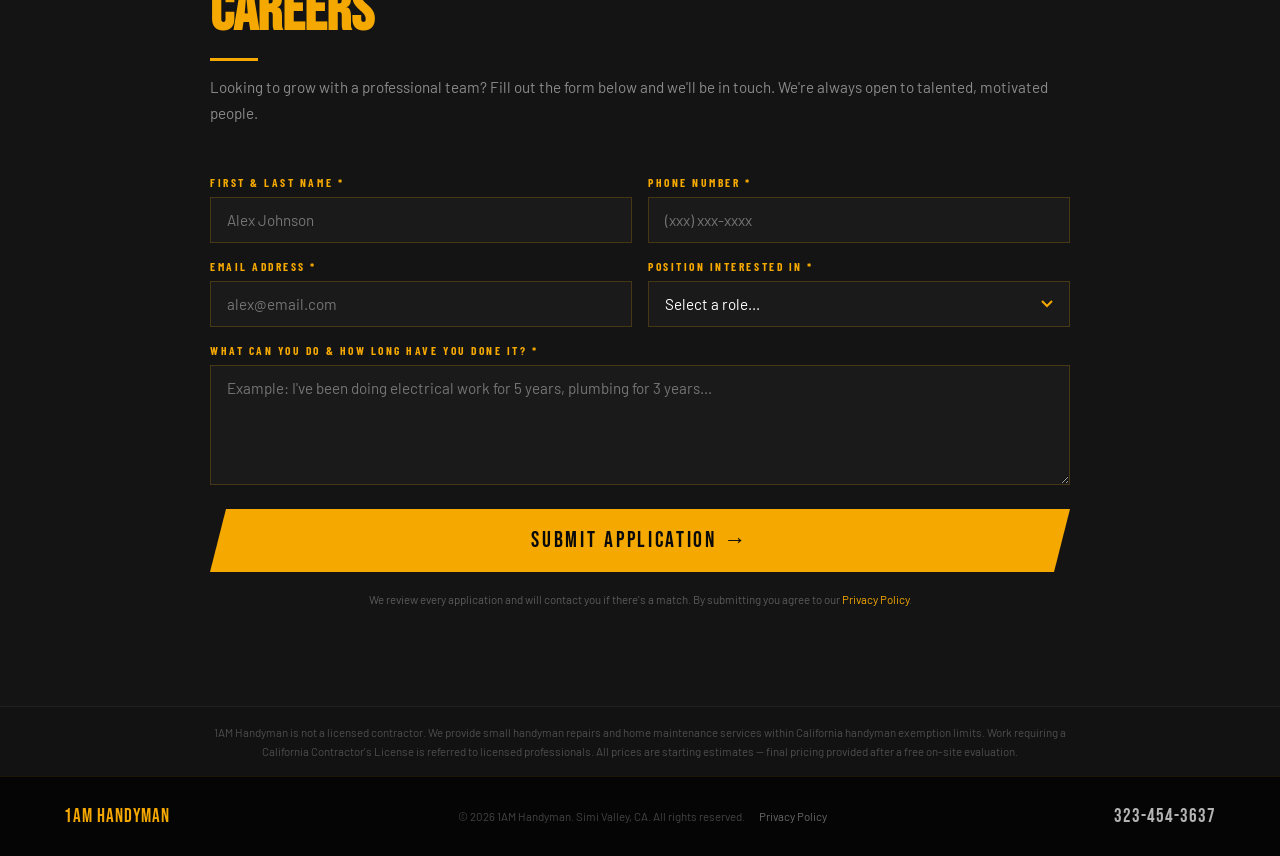
==== commit 80d51356: "upgrade2" ====
--- a/index.html
+++ b/index.html
@@ -120,7 +120,7 @@
 <!-- TRUST STRIP -->
 <div id="trust-strip">
   <div class="trust-strip-inner">
-    <div class="trust-badge"><span class="trust-badge-icon">✓</span> Fully Insured</div>
+    <div class="trust-badge"><span class="trust-badge-icon">✓</span> Locally Owned</div>
     <div class="trust-divider"></div>
     <div class="trust-badge"><span class="trust-badge-icon">★</span> 5-Star Rated on Yelp</div>
     <div class="trust-divider"></div>
@@ -138,79 +138,139 @@
     <p class="section-label">What We Do</p>
     <h2 class="section-title">Our Services</h2>
     <div class="gold-bar"></div>
-    <p style="margin-top:16px;font-size:0.95rem;color:rgba(255,255,255,0.45);max-width:520px;">Click any service to see what's included, pricing, and answers to common questions.</p>
-  </div>
-  <div class="services-grid-new">
-
-    <div class="svc-card">
-      <div class="svc-header"><span class="svc-icon">🔧</span><h3 class="svc-name">Minor Plumbing Repairs</h3></div>
-      <p class="svc-desc">Faucets, toilets, garbage disposals, shut-off valves, supply lines. Fixed cleanly without unnecessary parts or upselling.</p>
-      <div class="svc-price">from $120 · free estimate</div>
-      <a href="/minor-plumbing/" class="svc-btn">View Service &amp; Pricing →</a>
-    </div>
-
-    <div class="svc-card">
-      <div class="svc-header"><span class="svc-icon">⚡</span><h3 class="svc-name">Minor Electrical Repairs</h3></div>
-      <p class="svc-desc">Light fixtures, ceiling fans, exhaust fans, outlets, switches, GFCI — replaced and connected safely. Small repairs, big difference.</p>
-      <div class="svc-price">from $120 · free estimate</div>
-      <a href="/minor-electrical/" class="svc-btn">View Service &amp; Pricing →</a>
-    </div>
-
-    <div class="svc-card">
-      <div class="svc-header"><span class="svc-icon">🎨</span><h3 class="svc-name">Painting</h3></div>
-      <p class="svc-desc">Interior walls, ceilings, and trim. Properly prepped, cleanly taped, two coats. We cover everything and leave the space immaculate.</p>
-      <div class="svc-price">from $120 · free estimate</div>
-      <a href="/painting/" class="svc-btn">View Service &amp; Pricing →</a>
-    </div>
-
-    <div class="svc-card">
-      <div class="svc-header"><span class="svc-icon">🪚</span><h3 class="svc-name">Carpentry</h3></div>
-      <p class="svc-desc">Shelving installation, door repair, rot replacement, trim, custom woodwork. Built solid and square — the first time.</p>
-      <div class="svc-price">from $120 · free estimate</div>
-      <a href="/carpentry/" class="svc-btn">View Service &amp; Pricing →</a>
-    </div>
-
-    <div class="svc-card">
-      <div class="svc-header"><span class="svc-icon">🪑</span><h3 class="svc-name">Furniture Assembly</h3></div>
-      <p class="svc-desc">IKEA and flat-pack furniture assembled correctly — all bolts torqued, everything level. We remove all packaging when done.</p>
-      <div class="svc-price">from $150 · free estimate</div>
-      <a href="/furniture-assembly/" class="svc-btn">View Service &amp; Pricing →</a>
-    </div>
-
-    <div class="svc-card">
-      <div class="svc-header"><span class="svc-icon">🧱</span><h3 class="svc-name">Drywall Repair</h3></div>
-      <p class="svc-desc">Holes, cracks, ceiling damage — patched, textured, and primed so you can't tell it was ever there. All texture types matched.</p>
-      <div class="svc-price">from $120 · free estimate</div>
-      <a href="/drywall-repair/" class="svc-btn">View Service &amp; Pricing →</a>
-    </div>
-
-    <div class="svc-card">
-      <div class="svc-header"><span class="svc-icon">🍳</span><h3 class="svc-name">Appliance Installation</h3></div>
-      <p class="svc-desc">Ovens, dishwashers, microwaves, range hoods — installed, connected, and tested before we leave. Old unit removed if needed.</p>
-      <div class="svc-price">from $140 · free estimate</div>
-      <a href="/appliance-installation/" class="svc-btn">View Service &amp; Pricing →</a>
-    </div>
-
-    <div class="svc-card">
-      <div class="svc-header"><span class="svc-icon">📺</span><h3 class="svc-name">TV Mounting</h3></div>
-      <p class="svc-desc">All sizes up to 85", all wall types. Tilting and full-motion mounts. Cable management included. Done in under 2 hours.</p>
-      <div class="svc-price">from $180 · free estimate</div>
-      <a href="/tv-mounting/" class="svc-btn">View Service &amp; Pricing →</a>
-    </div>
-
-    <div class="svc-card">
-      <div class="svc-header"><span class="svc-icon">🏗️</span><h3 class="svc-name">Fence &amp; Gate Repair</h3></div>
-      <p class="svc-desc">Broken boards, leaning posts, sagging gates, rot removal. Repaired with matching materials so it blends in perfectly.</p>
-      <div class="svc-price">from $120 · free estimate</div>
-      <a href="/fence-repair/" class="svc-btn">View Service &amp; Pricing →</a>
-    </div>
-
-    <div class="svc-card">
-      <div class="svc-header"><span class="svc-icon">🛠️</span><h3 class="svc-name">General Handyman</h3></div>
-      <p class="svc-desc">Honey-do lists, picture hanging, blinds, door hardware, shelving, caulking — multiple tasks knocked out in one efficient visit.</p>
-      <div class="svc-price">$120 minimum · $70/hr</div>
-      <a href="/handyman/" class="svc-btn">View Service &amp; Pricing →</a>
-    </div>
+    <p style="margin-top:16px;font-size:0.95rem;color:rgba(255,255,255,0.4);max-width:540px;">Professional home repairs for Simi Valley &amp; the San Fernando Valley. Click any service to see details, pricing, and book an estimate.</p>
+  </div>
+  <div class="services-grid-v3">
+
+    <a href="/minor-plumbing/" class="svc3-card">
+      <div class="svc3-photo"><img src="https://res.cloudinary.com/dpoxihyvz/image/upload/q_auto/f_auto/v1776319519/Replacing_the_kitchen_faucet_djiubo.png" alt="Minor plumbing repairs Simi Valley" loading="lazy"></div>
+      <div class="svc3-body">
+        <h3 class="svc3-name">Minor Plumbing Repairs</h3>
+        <p class="svc3-desc">Faucets, toilets, disposals, shut-off valves. Fixed cleanly — no unnecessary parts, no mess.</p>
+        <div class="svc3-pricing">
+          <span class="svc3-price-from">Starting at $140</span>
+          <span class="svc3-price-typical">Typical: $140 – $350 · Free Estimate</span>
+        </div>
+        <div class="svc3-btn">View Service →</div>
+      </div>
+    </a>
+
+    <a href="/minor-electrical/" class="svc3-card">
+      <div class="svc3-photo"><img src="https://res.cloudinary.com/dpoxihyvz/image/upload/q_auto/f_auto/v1776319562/OUTDOOR_LIGHTING_INSTALLATION_kpjt17.png" alt="Minor electrical repairs Simi Valley" loading="lazy"></div>
+      <div class="svc3-body">
+        <h3 class="svc3-name">Minor Electrical Repairs</h3>
+        <p class="svc3-desc">Light fixtures, ceiling fans, exhaust fans, outlets, switches. Safe, correct, first time.</p>
+        <div class="svc3-pricing">
+          <span class="svc3-price-from">Starting at $140</span>
+          <span class="svc3-price-typical">Typical: $140 – $280 · Free Estimate</span>
+        </div>
+        <div class="svc3-btn">View Service →</div>
+      </div>
+    </a>
+
+    <a href="/tv-mounting/" class="svc3-card">
+      <div class="svc3-photo"><img src="https://res.cloudinary.com/dpoxihyvz/image/upload/q_auto/f_auto/v1776321085/TV_INSTALLATION_szddl4.png" alt="TV mounting Simi Valley" loading="lazy"></div>
+      <div class="svc3-body">
+        <h3 class="svc3-name">TV Mounting</h3>
+        <p class="svc3-desc">All sizes from 32&quot; to 85&quot;+, all wall types. Cable management, full setup included.</p>
+        <div class="svc3-pricing">
+          <span class="svc3-price-from">Starting at $140</span>
+          <span class="svc3-price-typical">Typical: $140 – $280 · Free Estimate</span>
+        </div>
+        <div class="svc3-btn">View Service →</div>
+      </div>
+    </a>
+
+    <a href="/drywall-repair/" class="svc3-card">
+      <div class="svc3-photo"><img src="https://res.cloudinary.com/dpoxihyvz/image/upload/q_auto/f_auto/v1776319563/WALL_REPAIR_AND_TEXTURING_AFTER_PHOTO_dxn7so.png" alt="Drywall repair Simi Valley" loading="lazy"></div>
+      <div class="svc3-body">
+        <h3 class="svc3-name">Drywall Repair</h3>
+        <p class="svc3-desc">Holes, cracks, ceiling damage — patched, textured, primed. Invisible results guaranteed.</p>
+        <div class="svc3-pricing">
+          <span class="svc3-price-from">Starting at $140</span>
+          <span class="svc3-price-typical">Typical: $140 – $350 · Free Estimate</span>
+        </div>
+        <div class="svc3-btn">View Service →</div>
+      </div>
+    </a>
+
+    <a href="/furniture-assembly/" class="svc3-card">
+      <div class="svc3-photo"><img src="https://res.cloudinary.com/dpoxihyvz/image/upload/q_auto/f_auto/v1776321018/Assembly_and_installation_of_furniture_and_appliances_throughout_the_living_room_bunfzh.png" alt="Furniture assembly Simi Valley" loading="lazy"></div>
+      <div class="svc3-body">
+        <h3 class="svc3-name">Furniture Assembly</h3>
+        <p class="svc3-desc">IKEA, flat-pack, wardrobes, beds, shelves. Assembled correctly, level, and clean.</p>
+        <div class="svc3-pricing">
+          <span class="svc3-price-from">Starting at $140</span>
+          <span class="svc3-price-typical">Typical: $140 – $560 · Free Estimate</span>
+        </div>
+        <div class="svc3-btn">View Service →</div>
+      </div>
+    </a>
+
+    <a href="/painting/" class="svc3-card">
+      <div class="svc3-photo"><img src="https://res.cloudinary.com/dpoxihyvz/image/upload/q_auto/f_auto/v1776321079/Preparing_to_Hand_Over_the_House_to_the_Landlord_When_Moving_Out_qg1wpr.png" alt="Painting services Simi Valley" loading="lazy"></div>
+      <div class="svc3-body">
+        <h3 class="svc3-name">Painting</h3>
+        <p class="svc3-desc">Interior walls, ceilings, trim. Properly prepped, clean lines, space left immaculate.</p>
+        <div class="svc3-pricing">
+          <span class="svc3-price-from">Starting at $210</span>
+          <span class="svc3-price-typical">Typical: $210 – $560 · Free Estimate</span>
+        </div>
+        <div class="svc3-btn">View Service →</div>
+      </div>
+    </a>
+
+    <a href="/carpentry/" class="svc3-card">
+      <div class="svc3-photo"><img src="https://res.cloudinary.com/dpoxihyvz/image/upload/q_auto/f_auto/v1776319545/REPLACEMENT_OF_ROTTEN_WALL_AND_WINDOW_PARTS_-_WORK_IN_PROGRESS_pp8m44.png" alt="Carpentry services Simi Valley" loading="lazy"></div>
+      <div class="svc3-body">
+        <h3 class="svc3-name">Carpentry</h3>
+        <p class="svc3-desc">Shelving, doors, rot repair, custom woodwork. Built solid, square, and lasting.</p>
+        <div class="svc3-pricing">
+          <span class="svc3-price-from">Starting at $140</span>
+          <span class="svc3-price-typical">Typical: $140 – $350 · Free Estimate</span>
+        </div>
+        <div class="svc3-btn">View Service →</div>
+      </div>
+    </a>
+
+    <a href="/appliance-installation/" class="svc3-card">
+      <div class="svc3-photo"><img src="https://res.cloudinary.com/dpoxihyvz/image/upload/q_auto/f_auto/v1776320404/REPLACING_THE_OVEN_vpyuh1.png" alt="Appliance installation Simi Valley" loading="lazy"></div>
+      <div class="svc3-body">
+        <h3 class="svc3-name">Appliance Installation</h3>
+        <p class="svc3-desc">Ovens, dishwashers, microwaves, range hoods — connected, tested, ready to use.</p>
+        <div class="svc3-pricing">
+          <span class="svc3-price-from">Starting at $210</span>
+          <span class="svc3-price-typical">Typical: $210 – $350 · Free Estimate</span>
+        </div>
+        <div class="svc3-btn">View Service →</div>
+      </div>
+    </a>
+
+    <a href="/fence-repair/" class="svc3-card">
+      <div class="svc3-photo"><img src="https://res.cloudinary.com/dpoxihyvz/image/upload/q_auto/f_auto/v1776319548/CONSTRUCTION_OF_A_NEW_FENCE_xxjwfp.png" alt="Fence and gate repair Simi Valley" loading="lazy"></div>
+      <div class="svc3-body">
+        <h3 class="svc3-name">Fence &amp; Gate Repair</h3>
+        <p class="svc3-desc">Broken boards, leaning posts, sagging gates, rot — repaired with matching materials.</p>
+        <div class="svc3-pricing">
+          <span class="svc3-price-from">Starting at $210</span>
+          <span class="svc3-price-typical">Typical: $210 – $350 · Free Estimate</span>
+        </div>
+        <div class="svc3-btn">View Service →</div>
+      </div>
+    </a>
+
+    <a href="/handyman/" class="svc3-card">
+      <div class="svc3-photo"><img src="https://res.cloudinary.com/dpoxihyvz/image/upload/q_auto/f_auto/v1776321059/HANGING_PHOTOS_AND_PAINTINGS_twfh5t.png" alt="General handyman services Simi Valley" loading="lazy"></div>
+      <div class="svc3-body">
+        <h3 class="svc3-name">General Handyman</h3>
+        <p class="svc3-desc">Honey-do lists, picture hanging, blinds, shelving — multiple tasks in one efficient visit.</p>
+        <div class="svc3-pricing">
+          <span class="svc3-price-from">Starting at $140</span>
+          <span class="svc3-price-typical">$120 minimum · $70/hr · Free Estimate</span>
+        </div>
+        <div class="svc3-btn">View Service →</div>
+      </div>
+    </a>
 
   </div>
 </section>
@@ -221,28 +281,28 @@
     <div class="about-photo-wrap">
       <img class="about-photo-img"
            src="https://res.cloudinary.com/dpoxihyvz/image/upload/q_auto/f_auto/v1776744178/5131961422068780059_kuukyc.jpg"
-           alt="Alex — 1AM Handyman, Simi Valley">
+           alt="1AM Handyman — Simi Valley home repair team">
     </div>
     <div class="about-content">
-      <div class="about-tag">The Team Behind The Work</div>
-      <p class="section-label">Who We Are</p>
+      <div class="about-tag">Simi Valley&#39;s Local Home Repair Company</div>
+      <p class="section-label">Our Approach</p>
       <h2 class="section-title">Built on Trust, Not Transactions</h2>
       <div class="gold-bar"></div>
       <blockquote class="about-quote">
-        "Quality is not just a standard — it's a commitment. A job done right builds trust, and trust builds lasting relationships."
+        "Quality is not just a standard — it&#39;s a commitment. Every job done right builds trust, and trust builds lasting relationships."
       </blockquote>
       <p class="about-text">
-        At 1AM Handyman, we don't finish your job and disappear. Our goal is to become the team you call whenever something needs fixing — whether it's today, next month, or two years from now. Every project is treated like a long-term partnership, not a one-time transaction.
+        At 1AM Handyman, our team doesn&#39;t finish a job and disappear. We want to be the company you call whenever something needs fixing — whether it&#39;s today, next month, or two years from now. Every project is treated like a long-term partnership, not a one-time transaction.
       </p>
       <p class="about-text">
-        We won't oversell you on materials or unnecessary work. You get the most practical, cost-effective solution — and we explain exactly what we're doing and why. Because you deserve to understand the work being done in your home.
+        We won&#39;t oversell you on materials or unnecessary work. Our team will give you the most practical, cost-effective solution — and explain exactly what we&#39;re doing and why. Because you deserve to understand the work being done in your home.
       </p>
       <p class="about-text">
-        When we leave, we leave it clean, we leave the problem solved, and we leave you with our number — because we're here for the long run.
+        When we leave, the problem is solved, the space is clean, and you have our number — because we&#39;re here for the long run.
       </p>
       <div class="about-signature">
-        Alex Mulitsin
-        <span>Founder · 1AM Handyman · Simi Valley, CA</span>
+        Alex, Founder
+        <span>1AM Handyman · Local Home Repair Company · Simi Valley, CA</span>
       </div>
     </div>
   </div>
@@ -282,44 +342,49 @@
       <p class="section-label">Transparent Pricing</p>
       <h2 class="section-title">How We Charge</h2>
       <div class="gold-bar"></div>
-      <p>We price based on a <strong style="color:var(--white)">$70/hr labor rate</strong>. Minimum charge is <strong style="color:var(--white)">$120</strong> (first hour). 2 hours = <strong style="color:var(--white)">$140</strong>.</p>
+      <p>All prices shown are <strong style="color:var(--white)">starting prices</strong>. Actual cost depends on scope, access, and conditions. Every estimate is <strong style="color:var(--white)">free with no obligation</strong>.</p>
     </div>
     <div class="pricing-grid">
       <div class="pricing-card">
         <div class="pricing-card-title">🔧 Minor Plumbing Repairs</div>
-        <div class="pricing-row"><span class="pricing-service">Faucet / Mixer Replacement</span><span class="pricing-price">from $180</span></div>
-        <div class="pricing-row"><span class="pricing-service">Toilet Replacement</span><span class="pricing-price">from $180</span></div>
-        <div class="pricing-row"><span class="pricing-service">Other minor plumbing</span><span class="pricing-price">from $120</span></div>
+        <div class="pricing-row"><span class="pricing-service">Shower Head / Toilet Repair</span><span class="pricing-price">starting $140</span></div>
+        <div class="pricing-row"><span class="pricing-service">Faucet / Toilet Install</span><span class="pricing-price">starting $210</span></div>
+        <div class="pricing-row"><span class="pricing-service">Garbage Disposal</span><span class="pricing-price">starting $210</span></div>
+        <div class="pricing-row"><span class="pricing-service">Sink / Vanity Install</span><span class="pricing-price">starting $280</span></div>
       </div>
       <div class="pricing-card">
         <div class="pricing-card-title">⚡ Minor Electrical Repairs</div>
-        <div class="pricing-row"><span class="pricing-service">Exhaust Fan Replacement</span><span class="pricing-price">from $240</span></div>
-        <div class="pricing-row"><span class="pricing-service">Chandelier / Light Fixture</span><span class="pricing-price">from $180</span></div>
-        <div class="pricing-row"><span class="pricing-service">Other minor electrical</span><span class="pricing-price">from $120</span></div>
+        <div class="pricing-row"><span class="pricing-service">Outlet / Switch / Dimmer</span><span class="pricing-price">starting $140</span></div>
+        <div class="pricing-row"><span class="pricing-service">Ceiling Fan / Light Fixture</span><span class="pricing-price">starting $210</span></div>
+        <div class="pricing-row"><span class="pricing-service">Exhaust Fan / Chandelier</span><span class="pricing-price">starting $280</span></div>
+        <div class="pricing-row"><span class="pricing-service">Outdoor / Doorbell / Motion</span><span class="pricing-price">starting $210</span></div>
       </div>
       <div class="pricing-card">
         <div class="pricing-card-title">📺 TV Mounting</div>
-        <div class="pricing-row"><span class="pricing-service">TV under 60"</span><span class="pricing-price">from $180</span></div>
-        <div class="pricing-row"><span class="pricing-service">TV 60" and larger</span><span class="pricing-price">from $240</span></div>
+        <div class="pricing-row"><span class="pricing-service">TV Mounting under 55"</span><span class="pricing-price">starting $140</span></div>
+        <div class="pricing-row"><span class="pricing-service">TV Mounting 55" – 75"</span><span class="pricing-price">starting $210</span></div>
+        <div class="pricing-row"><span class="pricing-service">TV Mounting over 75"</span><span class="pricing-price">starting $280</span></div>
+        <div class="pricing-row"><span class="pricing-service">Wire Concealment</span><span class="pricing-price">starting $210</span></div>
       </div>
       <div class="pricing-card">
         <div class="pricing-card-title">🍳 Appliance Installation</div>
-        <div class="pricing-row"><span class="pricing-service">Oven / Range Installation</span><span class="pricing-price">from $180</span></div>
-        <div class="pricing-row"><span class="pricing-service">Dishwasher Installation</span><span class="pricing-price">from $240</span></div>
-        <div class="pricing-row"><span class="pricing-service">Microwave Installation</span><span class="pricing-price">from $120</span></div>
-        <div class="pricing-row"><span class="pricing-service">Range Hood / Vent</span><span class="pricing-price">from $140</span></div>
+        <div class="pricing-row"><span class="pricing-service">Microwave Installation</span><span class="pricing-price">starting $210</span></div>
+        <div class="pricing-row"><span class="pricing-service">Oven / Range Installation</span><span class="pricing-price">starting $210</span></div>
+        <div class="pricing-row"><span class="pricing-service">Dishwasher / Range Hood</span><span class="pricing-price">starting $280</span></div>
+        <div class="pricing-row"><span class="pricing-service">Cooktop Installation</span><span class="pricing-price">starting $350</span></div>
       </div>
       <div class="pricing-card">
         <div class="pricing-card-title">🪑 Assembly & Other</div>
-        <div class="pricing-row"><span class="pricing-service">IKEA / Flat-pack Furniture</span><span class="pricing-price">from $150</span></div>
-        <div class="pricing-row"><span class="pricing-service">Painting, Drywall, Carpentry</span><span class="pricing-price">by estimate</span></div>
-        <div class="pricing-row"><span class="pricing-service">Any other work</span><span class="pricing-price">from $120</span></div>
+        <div class="pricing-row"><span class="pricing-service">Desk / Picture / Blind / Mirror</span><span class="pricing-price">starting $140</span></div>
+        <div class="pricing-row"><span class="pricing-service">Bed Frame / Shelving</span><span class="pricing-price">starting $210</span></div>
+        <div class="pricing-row"><span class="pricing-service">Wardrobe / Gym Equipment</span><span class="pricing-price">starting $350</span></div>
+        <div class="pricing-row"><span class="pricing-service">Painting, Drywall, Carpentry</span><span class="pricing-price">free estimate</span></div>
       </div>
       <div class="pricing-card">
         <div class="pricing-card-title">💰 Hourly Rate</div>
-        <div class="pricing-row"><span class="pricing-service">Minimum / Service Call (1st hour)</span><span class="pricing-price">$120</span></div>
-        <div class="pricing-row"><span class="pricing-service">2 hours</span><span class="pricing-price">$140</span></div>
-        <div class="pricing-row"><span class="pricing-service">Each additional hour</span><span class="pricing-price">$70 / hr</span></div>
+        <div class="pricing-row"><span class="pricing-service">Service Call (1 hour minimum)</span><span class="pricing-price">Starting $120</span></div>
+        <div class="pricing-row"><span class="pricing-service">Typical 2-hour visit</span><span class="pricing-price">Starting $140</span></div>
+        <div class="pricing-row"><span class="pricing-service">Each additional hour</span><span class="pricing-price">$70/hr</span></div>
       </div>
     </div>
     <div class="pricing-note-box">
@@ -328,7 +393,7 @@
       <p style="margin-top:14px;padding-top:14px;border-top:1px solid rgba(245,168,0,0.15);">
         <strong style="color:rgba(255,255,255,0.7);">Permit Note:</strong> Some minor electrical and plumbing work may require a city permit under California law. It is the homeowner's responsibility to obtain applicable permits. We are happy to advise on what may be required for your project.
       </p>
-    </div>
+      <div class="price-disclaimer" style="margin-top:20px;"><strong>All prices are starting estimates only.</strong> Final pricing is determined after a free on-site evaluation. Every home and project is different — actual cost depends on scope, accessibility, existing conditions, and materials. We never start work without your approval.</div>
   </div>
 </section>
 
@@ -531,6 +596,11 @@
   </div>
 </section>
 
+
+<div class="legal-disclaimer">
+  <p>1AM Handyman is not a licensed contractor. We provide small handyman repairs and home maintenance services within California handyman exemption limits. Work requiring a California Contractor's License is referred to licensed professionals. All prices are starting estimates — final pricing provided after a free on-site evaluation.</p>
+</div>
+
 <!-- FOOTER -->
 <footer>
   <div class="footer-brand">1AM HANDYMAN</div>
--- a/assets/style.css
+++ b/assets/style.css
@@ -378,3 +378,68 @@
 .sp-step-num { font-family: 'Bebas Neue', sans-serif; font-size: 3.5rem; color: rgba(245,168,0,0.12); line-height: 1; margin-bottom: 8px; }
 .sp-step-title { font-family: 'Bebas Neue', sans-serif; font-size: 1.15rem; color: var(--gold); margin-bottom: 8px; letter-spacing: 0.03em; }
 .sp-step-text { font-size: 0.83rem; color: rgba(255,255,255,0.5); line-height: 1.65; }
+
+/* ═══════ IMAGE SERVICE CARDS (homepage) ═══════ */
+.services-grid-img { display: grid; grid-template-columns: repeat(auto-fill, minmax(320px, 1fr)); gap: 3px; max-width: 1200px; margin: 0 auto; }
+.svc-img-card { background: var(--black-card); display: flex; flex-direction: column; transition: background 0.3s; }
+.svc-img-card:hover { background: #1e1e1e; }
+.svc-img-wrap { display: block; aspect-ratio: 16/10; overflow: hidden; position: relative; }
+.svc-img-wrap img { width: 100%; height: 100%; object-fit: cover; transition: transform 0.5s ease; display: block; }
+.svc-img-card:hover .svc-img-wrap img { transform: scale(1.04); }
+.svc-img-body { padding: 24px 24px 20px; display: flex; flex-direction: column; gap: 10px; flex: 1; }
+.svc-img-title { font-family: 'Bebas Neue', sans-serif; font-size: 1.65rem; color: var(--gold); letter-spacing: 0.03em; line-height: 1; }
+.svc-img-desc { font-size: 0.88rem; color: rgba(255,255,255,0.55); line-height: 1.65; flex: 1; }
+.svc-img-prices { display: flex; flex-wrap: wrap; align-items: baseline; gap: 6px 12px; padding: 10px 0; border-top: 1px solid rgba(245,168,0,0.12); border-bottom: 1px solid rgba(245,168,0,0.12); }
+.svc-price-label { font-family: 'Barlow Condensed', sans-serif; font-weight: 700; font-size: 0.68rem; letter-spacing: 0.2em; text-transform: uppercase; color: rgba(255,255,255,0.3); }
+.svc-price-start { font-family: 'Barlow Condensed', sans-serif; font-weight: 700; font-size: 1.1rem; color: var(--white); }
+.svc-price-rec { font-family: 'Barlow Condensed', sans-serif; font-weight: 700; font-size: 0.95rem; color: var(--gold); }
+.svc-img-btn { display: block; background: transparent; color: var(--gold); border: 1.5px solid rgba(245,168,0,0.5); font-family: 'Barlow Condensed', sans-serif; font-weight: 900; font-size: 0.95rem; letter-spacing: 0.12em; text-transform: uppercase; text-decoration: none; padding: 13px 20px; text-align: center; clip-path: polygon(10px 0%, 100% 0%, calc(100% - 10px) 100%, 0% 100%); transition: all 0.2s; margin-top: 6px; }
+.svc-img-btn:hover { background: var(--gold); color: var(--black); border-color: var(--gold); }
+.pricing-notice { margin-top: 16px; font-size: 0.78rem; color: rgba(255,255,255,0.3); max-width: 640px; line-height: 1.6; font-style: italic; }
+
+/* ═══════ PRICING DISCLAIMER BOX ═══════ */
+.pricing-disclaimer-box { background: rgba(245,168,0,0.05); border: 1px solid rgba(245,168,0,0.18); padding: 16px 20px; margin-top: 28px; display: flex; gap: 12px; align-items: flex-start; max-width: 860px; }
+.pricing-disclaimer-box span { color: var(--gold); font-size: 1rem; flex-shrink: 0; margin-top: 1px; }
+.pricing-disclaimer-box p { font-size: 0.8rem; color: rgba(255,255,255,0.45); line-height: 1.65; margin: 0; }
+
+/* ═══════ FOOTER LEGAL ═══════ */
+.footer-legal { width: 100%; text-align: center; padding: 12px 5vw; background: #030303; border-top: 1px solid rgba(255,255,255,0.04); font-size: 0.7rem; color: rgba(255,255,255,0.22); line-height: 1.6; }
+
+/* ═══════ ABOUT — TEAM VERSION ═══════ */
+.about-founder-tag { display: inline-block; background: rgba(245,168,0,0.08); border: 1px solid rgba(245,168,0,0.2); color: rgba(245,168,0,0.8); font-family: 'Barlow Condensed', sans-serif; font-weight: 700; font-size: 0.68rem; letter-spacing: 0.35em; text-transform: uppercase; padding: 4px 14px; margin-bottom: 16px; }
+
+/* ═══════ SERVICE PRICE TABLE ═══════ */
+.sp-price-table { width: 100%; border-collapse: collapse; margin-top: 32px; }
+.sp-price-table th { font-family: 'Barlow Condensed', sans-serif; font-weight: 700; font-size: 0.7rem; letter-spacing: 0.25em; text-transform: uppercase; color: var(--gold); padding: 10px 16px; text-align: left; border-bottom: 1px solid rgba(245,168,0,0.2); }
+.sp-price-table th:not(:first-child) { text-align: right; }
+.sp-price-table td { padding: 11px 16px; font-size: 0.88rem; color: rgba(255,255,255,0.7); border-bottom: 1px solid rgba(255,255,255,0.04); }
+.sp-price-table td:not(:first-child) { text-align: right; font-family: 'Barlow Condensed', sans-serif; font-weight: 700; font-size: 0.95rem; }
+.sp-price-table td:last-child { color: var(--gold); }
+.sp-price-table tr:last-child td { border-bottom: none; }
+.sp-price-table tr:hover td { background: rgba(245,168,0,0.03); }
+@media (max-width: 768px) { .services-grid-img { grid-template-columns: repeat(2, 1fr); gap: 2px; } .svc-img-body { padding: 16px; gap: 8px; } .svc-img-title { font-size: 1.3rem; } .svc-img-desc { display: none; } }
+@media (max-width: 480px) { .services-grid-img { grid-template-columns: 1fr; } .svc-img-desc { display: block; } }
+
+/* ═══════ SERVICE CARDS V3 — Photo-Based ═══════ */
+.services-grid-v3 { display: grid; grid-template-columns: repeat(auto-fill, minmax(300px, 1fr)); gap: 3px; max-width: 1200px; margin: 0 auto; }
+.svc3-card { display: flex; flex-direction: column; background: var(--black-card); text-decoration: none; color: var(--white); border: 1px solid rgba(255,255,255,0.04); transition: border-color 0.3s; overflow: hidden; }
+.svc3-card:hover { border-color: rgba(245,168,0,0.35); }
+.svc3-photo { width: 100%; aspect-ratio: 16/9; overflow: hidden; flex-shrink: 0; }
+.svc3-photo img { width: 100%; height: 100%; object-fit: cover; display: block; filter: brightness(0.88); transition: filter 0.4s, transform 0.5s; }
+.svc3-card:hover .svc3-photo img { filter: brightness(0.7); transform: scale(1.05); }
+.svc3-body { padding: 20px 22px 22px; display: flex; flex-direction: column; flex: 1; }
+.svc3-name { font-family: 'Bebas Neue', sans-serif; font-size: 1.45rem; color: var(--gold); letter-spacing: 0.03em; line-height: 1; margin-bottom: 8px; }
+.svc3-desc { font-size: 0.85rem; color: rgba(255,255,255,0.55); line-height: 1.6; flex: 1; margin-bottom: 14px; }
+.svc3-pricing { padding: 10px 0; border-top: 1px solid rgba(245,168,0,0.12); margin-bottom: 14px; }
+.svc3-price-from { font-family: 'Barlow Condensed', sans-serif; font-weight: 700; font-size: 0.95rem; color: var(--white); letter-spacing: 0.05em; }
+.svc3-price-typical { display: block; font-size: 0.72rem; color: rgba(255,255,255,0.35); margin-top: 3px; letter-spacing: 0.03em; }
+.svc3-btn { display: block; background: var(--gold); color: var(--black); font-family: 'Barlow Condensed', sans-serif; font-weight: 900; font-size: 0.92rem; letter-spacing: 0.12em; text-transform: uppercase; padding: 13px 20px; text-align: center; clip-path: polygon(10px 0%, 100% 0%, calc(100% - 10px) 100%, 0% 100%); transition: background 0.2s; margin-top: auto; }
+.svc3-card:hover .svc3-btn { background: var(--gold-dark); }
+
+/* ═══════ LEGAL DISCLAIMER ═══════ */
+.legal-disclaimer { background: rgba(255,255,255,0.03); border-top: 1px solid rgba(255,255,255,0.06); padding: 16px 5vw; text-align: center; }
+.legal-disclaimer p { font-size: 0.72rem; color: rgba(255,255,255,0.25); line-height: 1.6; max-width: 900px; margin: 0 auto; }
+
+/* ═══════ PRICING DISCLAIMER BOX ═══════ */
+.price-disclaimer { background: rgba(245,168,0,0.04); border: 1px solid rgba(245,168,0,0.15); border-left: 3px solid var(--gold); padding: 16px 20px; margin-top: 20px; font-size: 0.82rem; color: rgba(255,255,255,0.5); line-height: 1.65; }
+.price-disclaimer strong { color: rgba(255,255,255,0.75); }
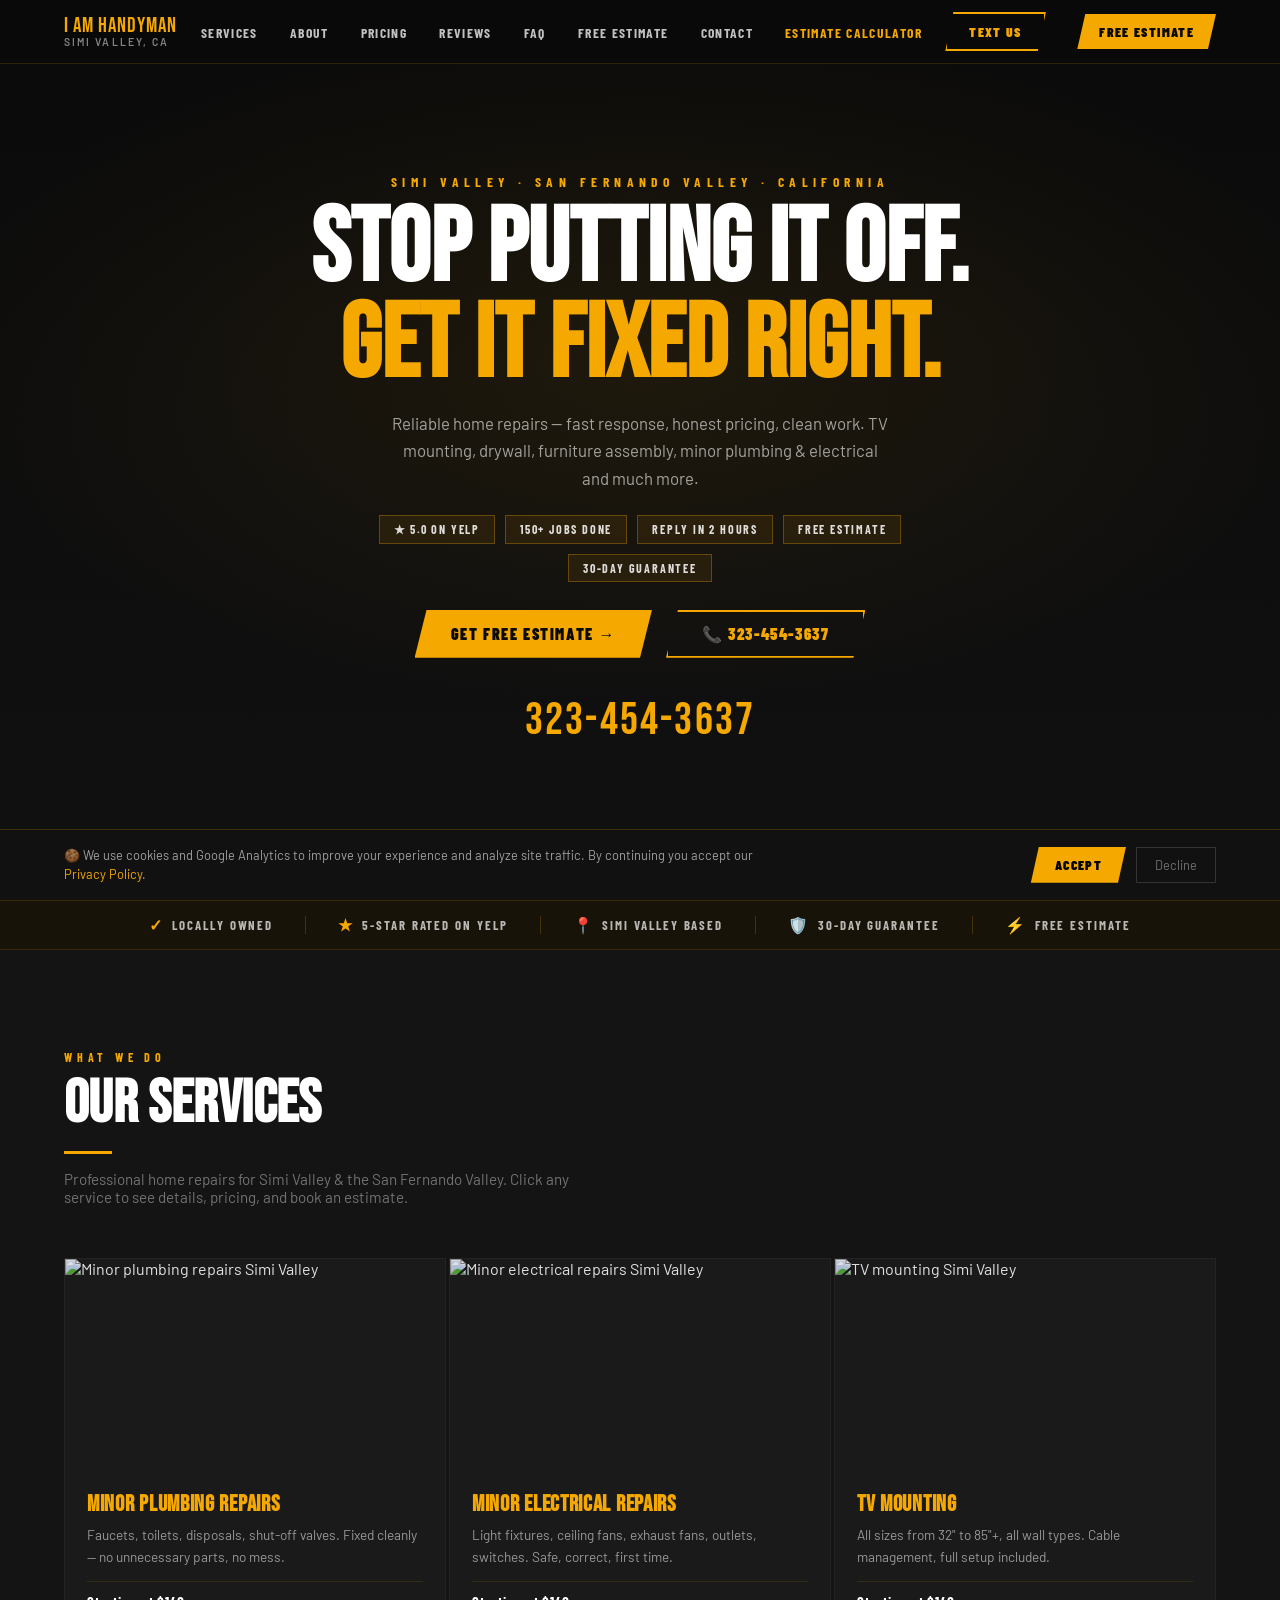
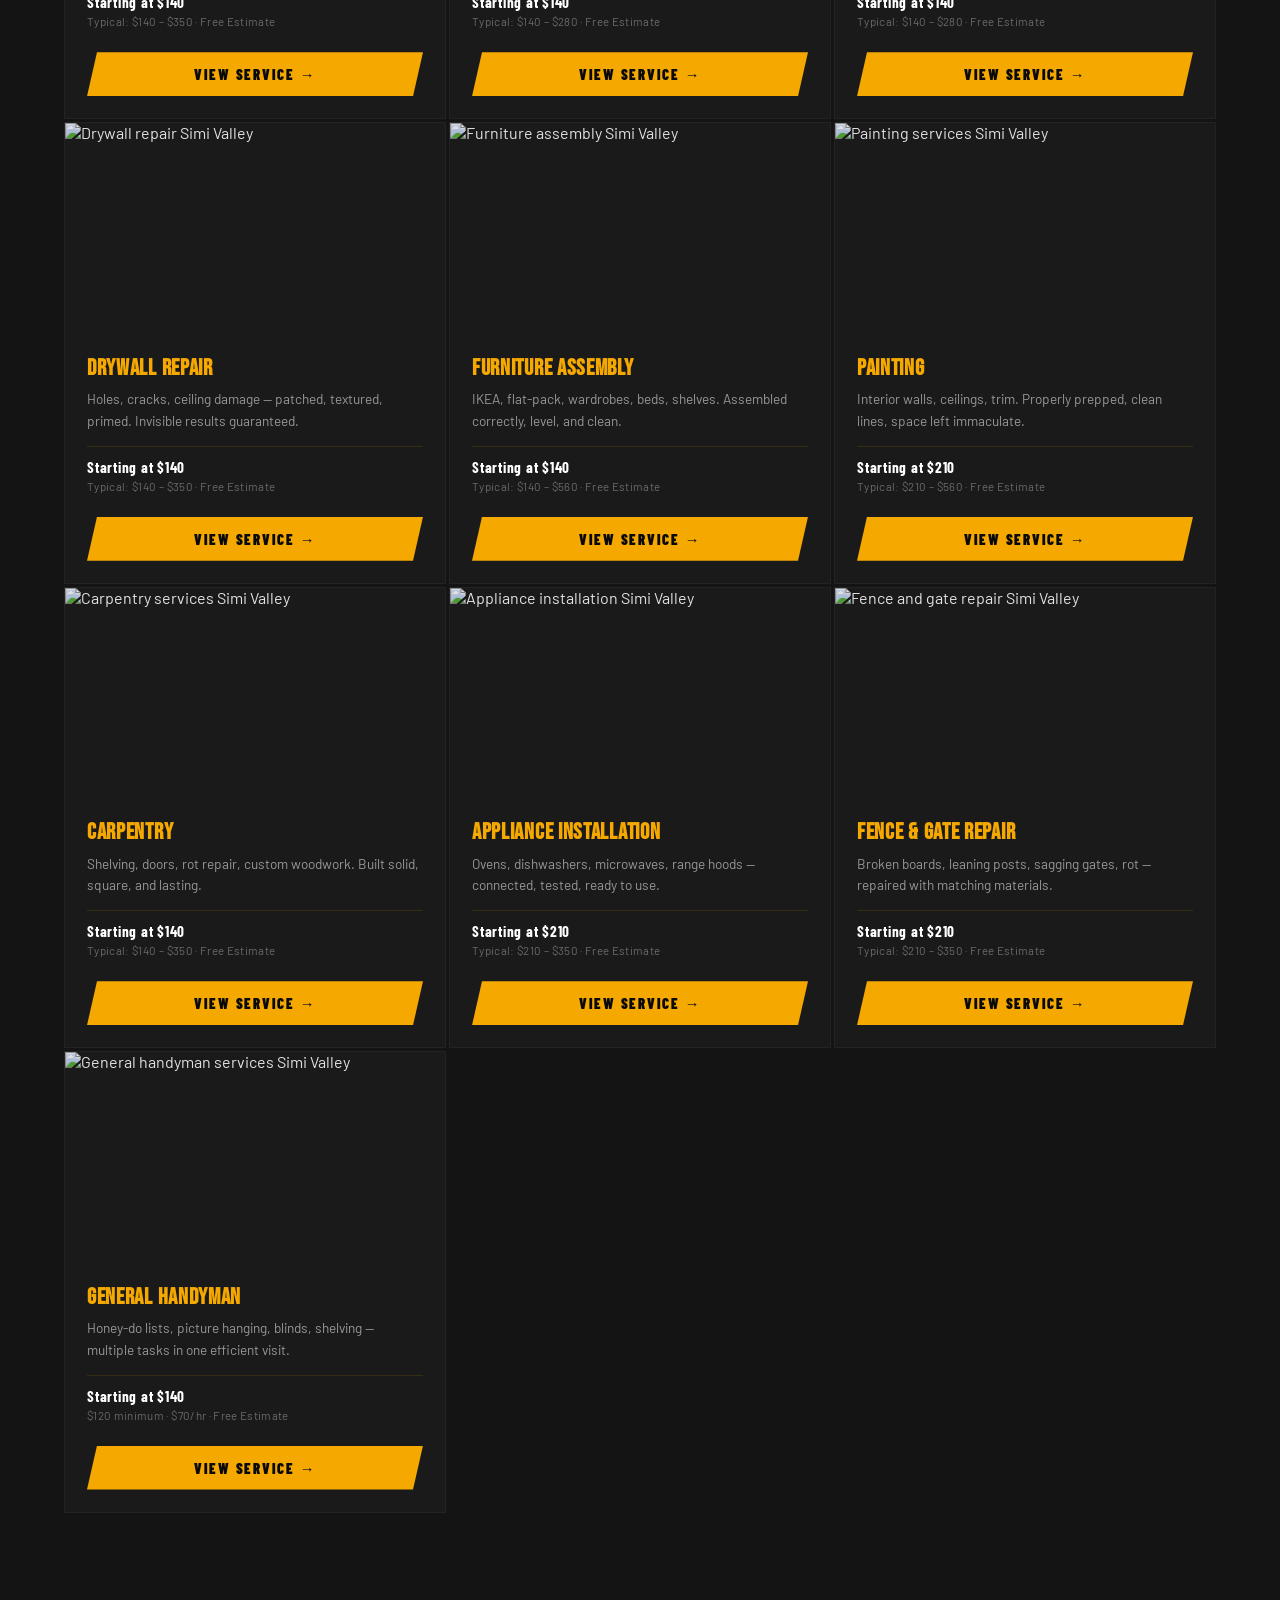
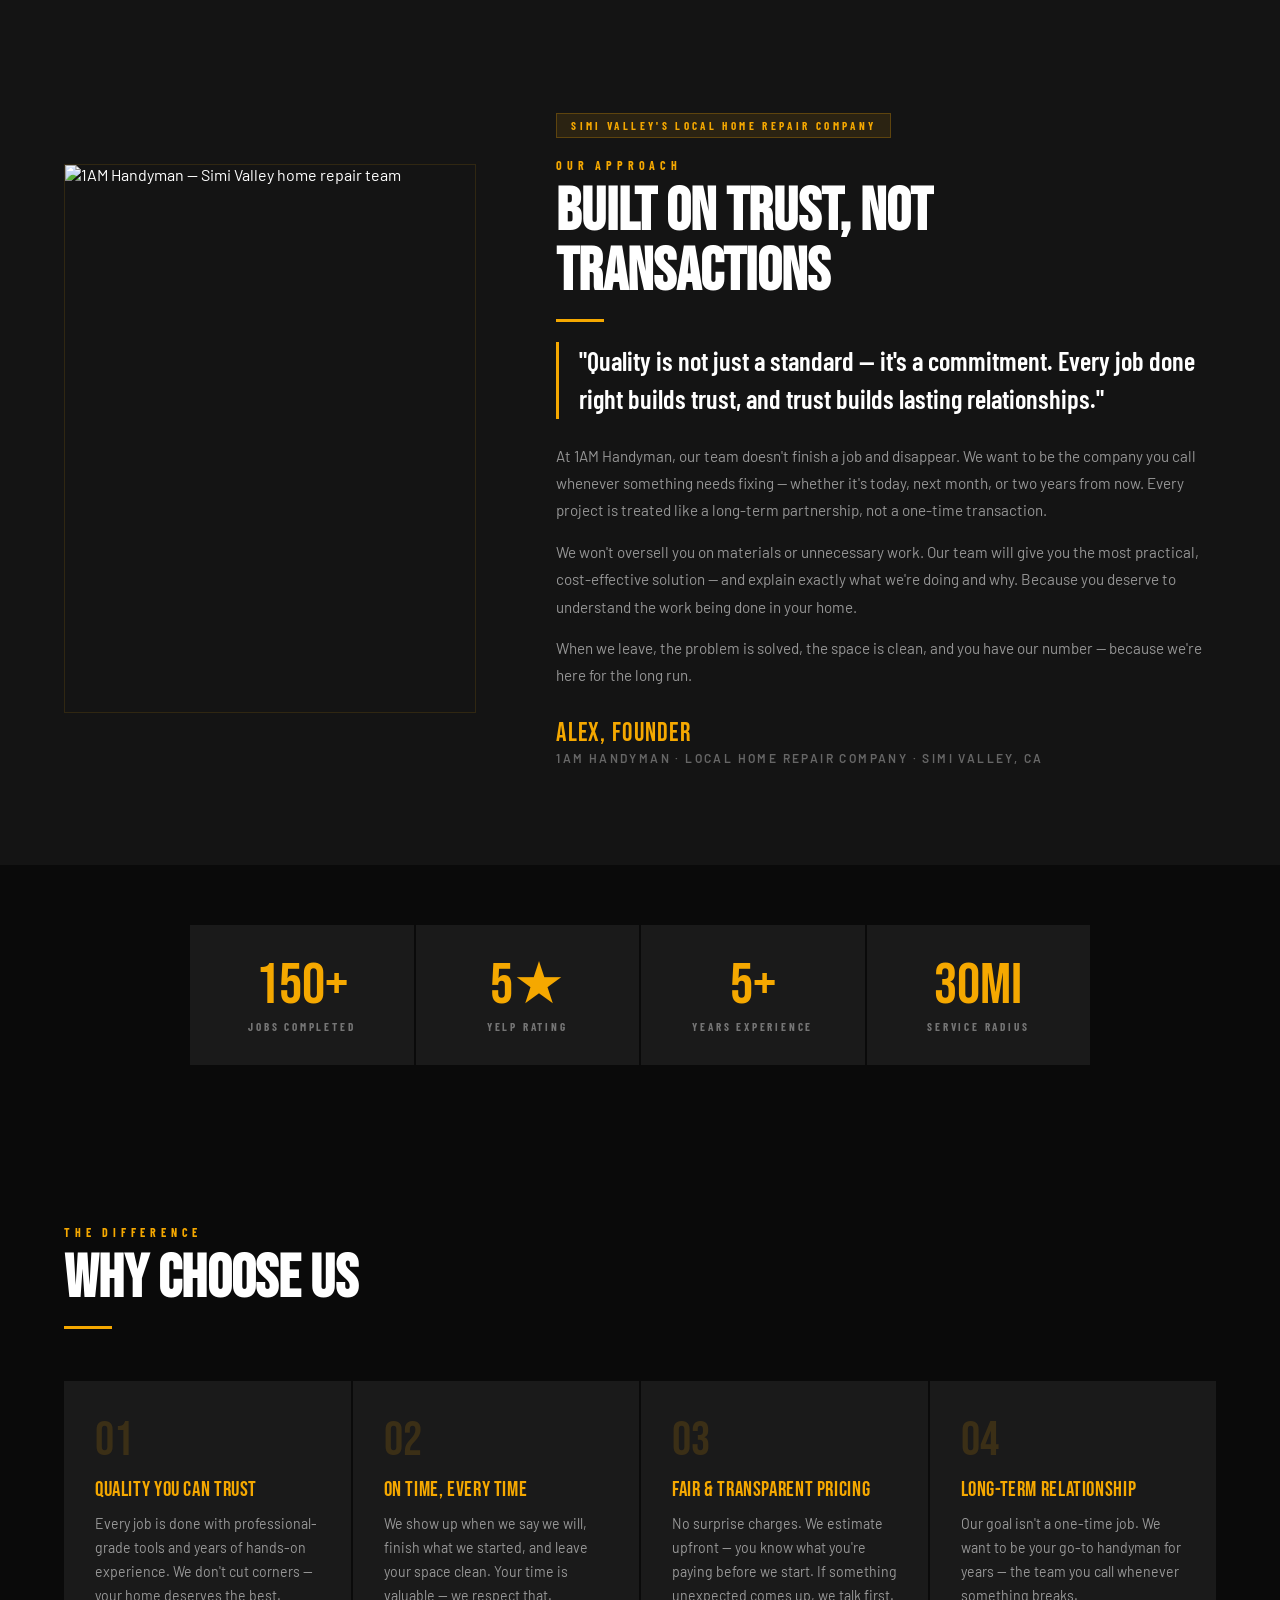
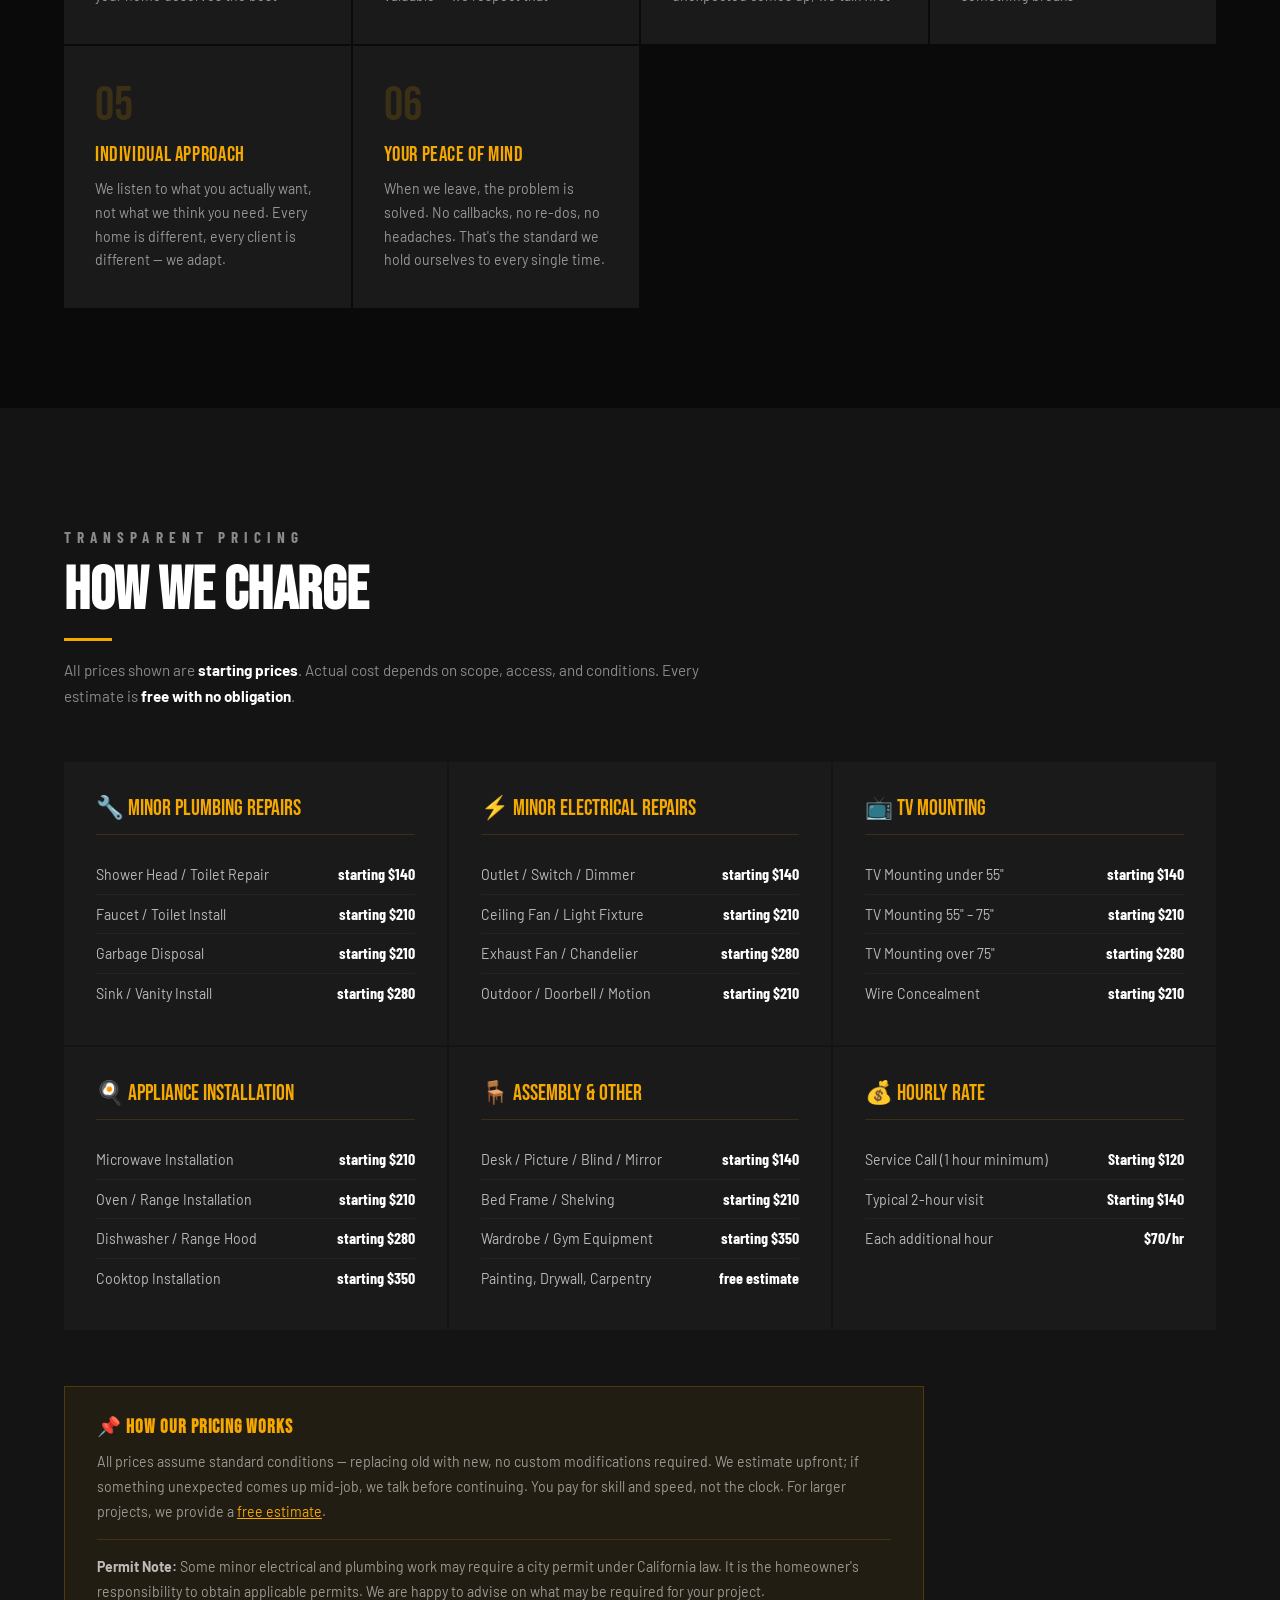
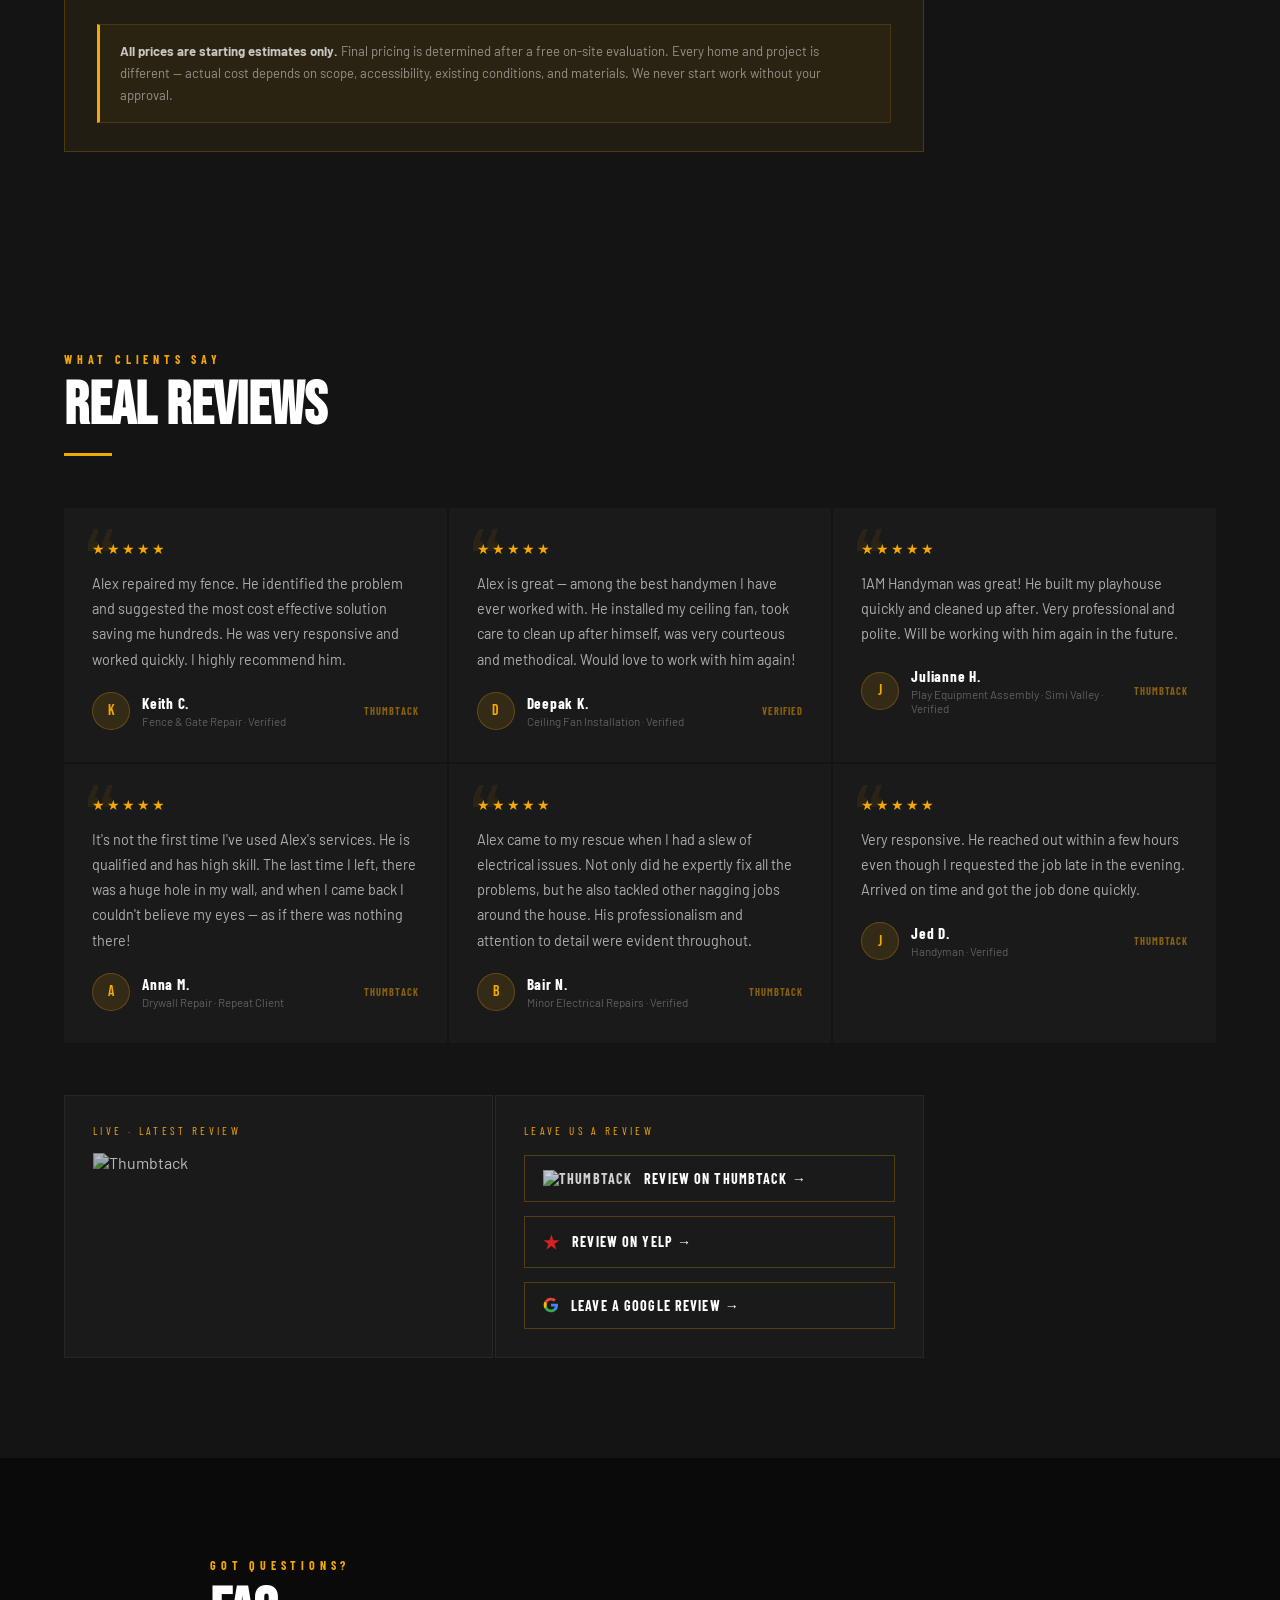
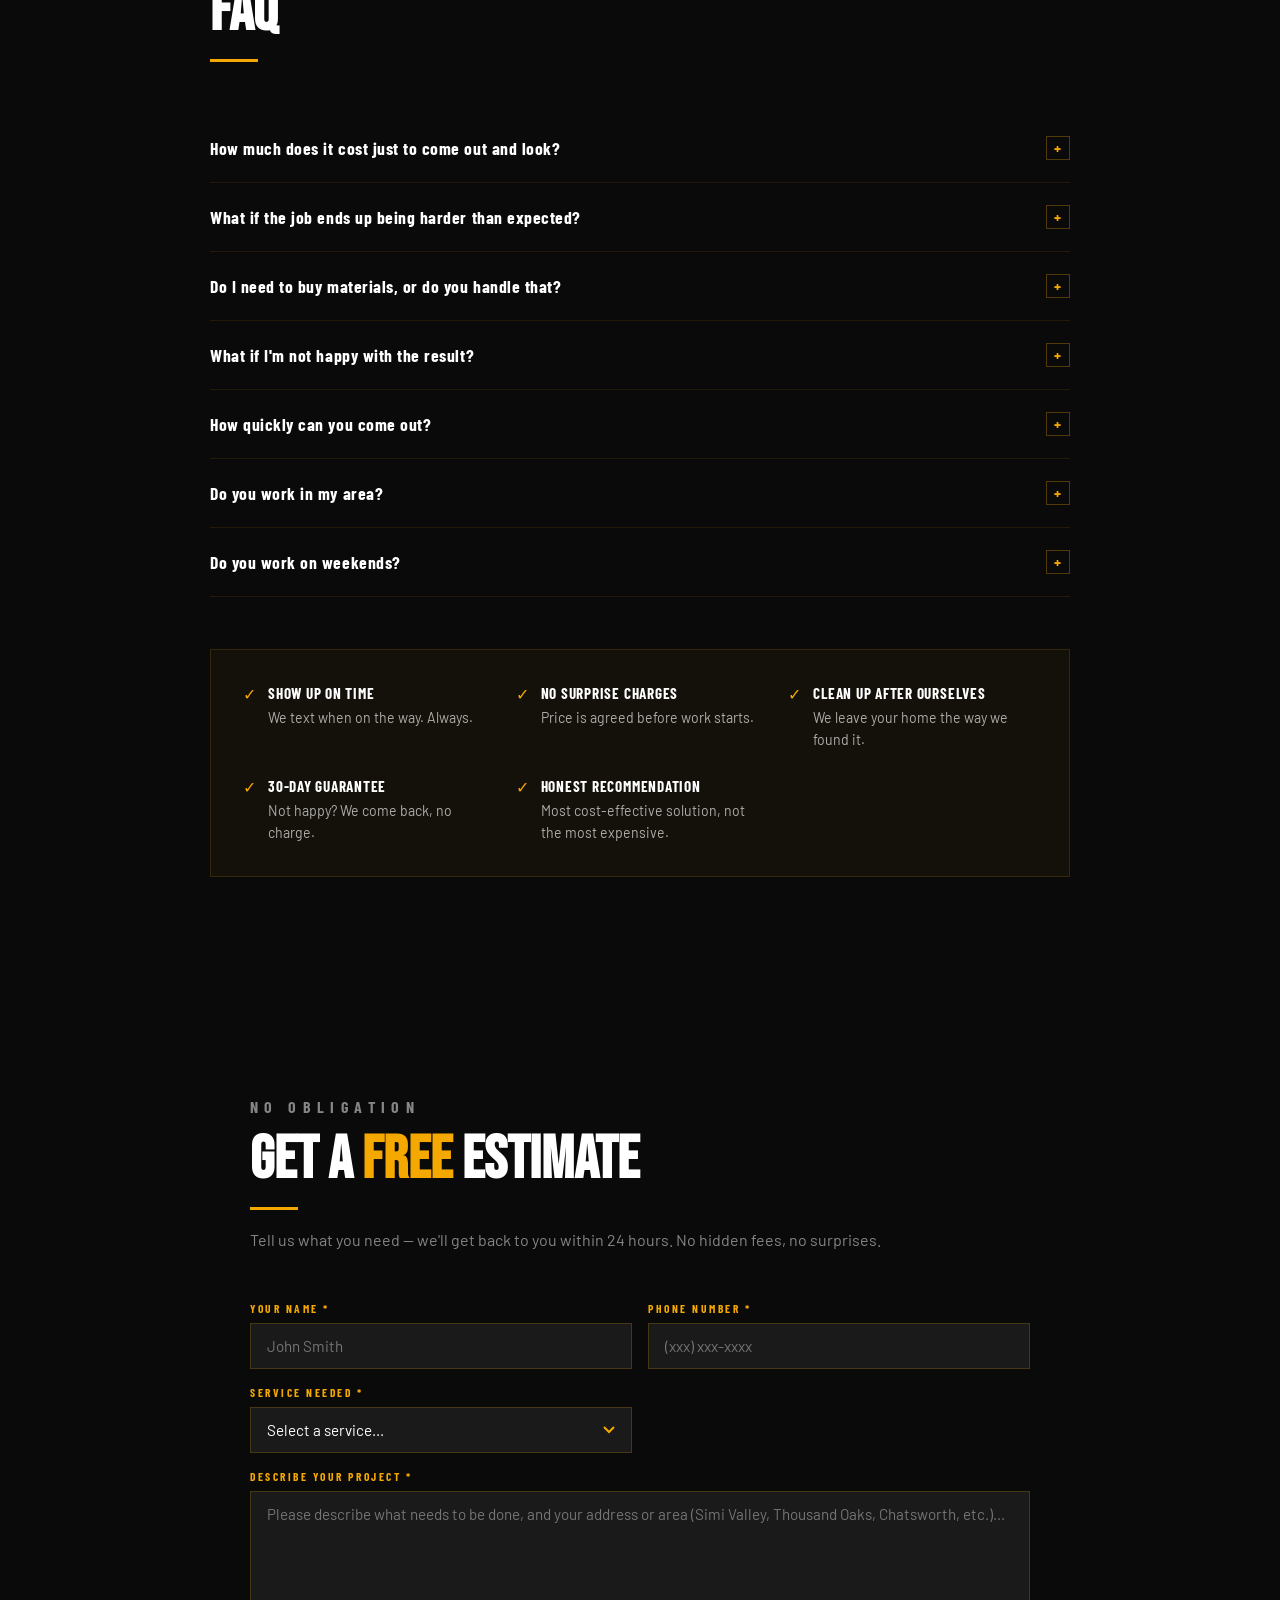
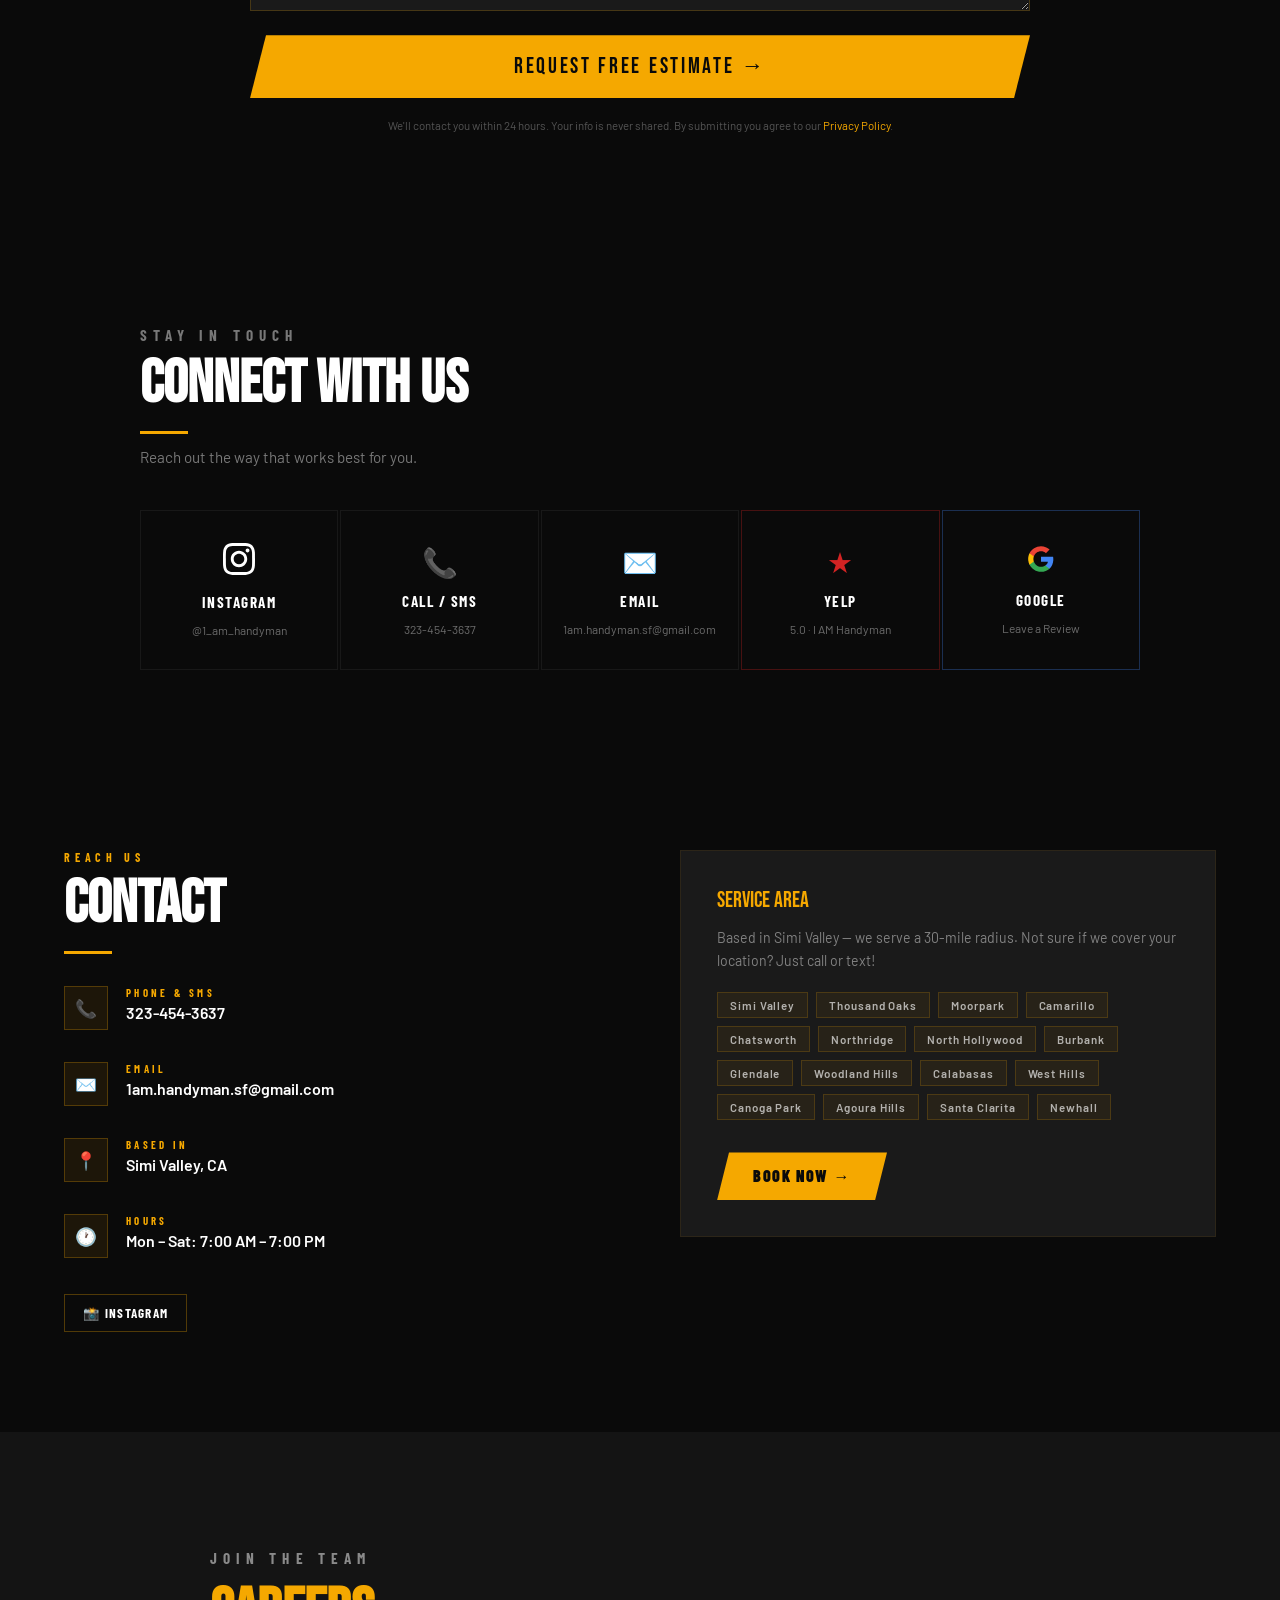
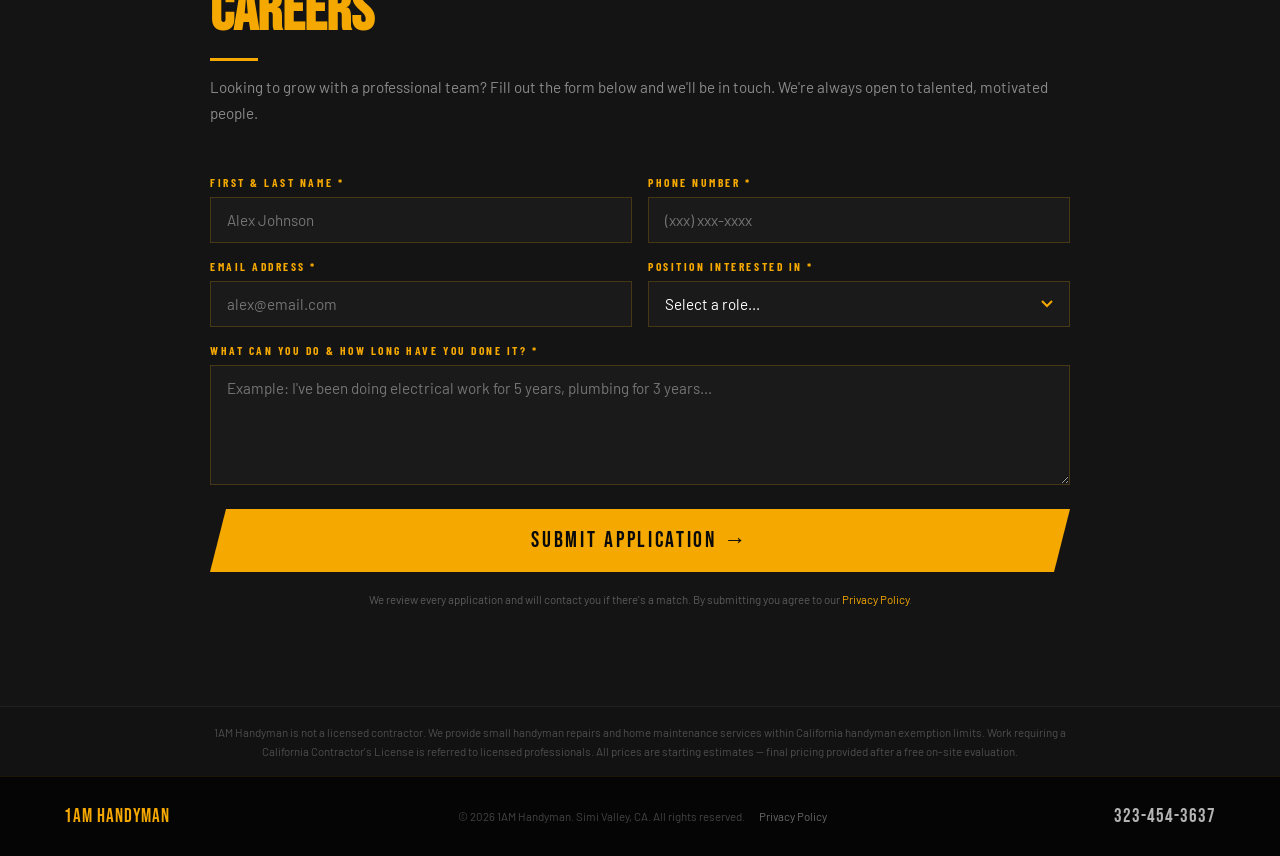
==== commit 4e14ec67: "Upgrade 3 kalculator" ====
--- a/index.html
+++ b/index.html
@@ -78,6 +78,7 @@
     <li><a href="#faq">FAQ</a></li>
     <li><a href="#estimate">Free Estimate</a></li>
     <li><a href="#contact">Contact</a></li>
+    <li><a href="/estimate/" style="color:var(--gold)!important;">Estimate Calculator</a></li>
   </ul>
   <a href="sms:3234543637" class="nav-cta" style="background:transparent;border:2px solid var(--gold);color:var(--gold)!important;margin-right:8px;">Text Us</a>
   <a href="#estimate" class="nav-cta">Free Estimate</a>
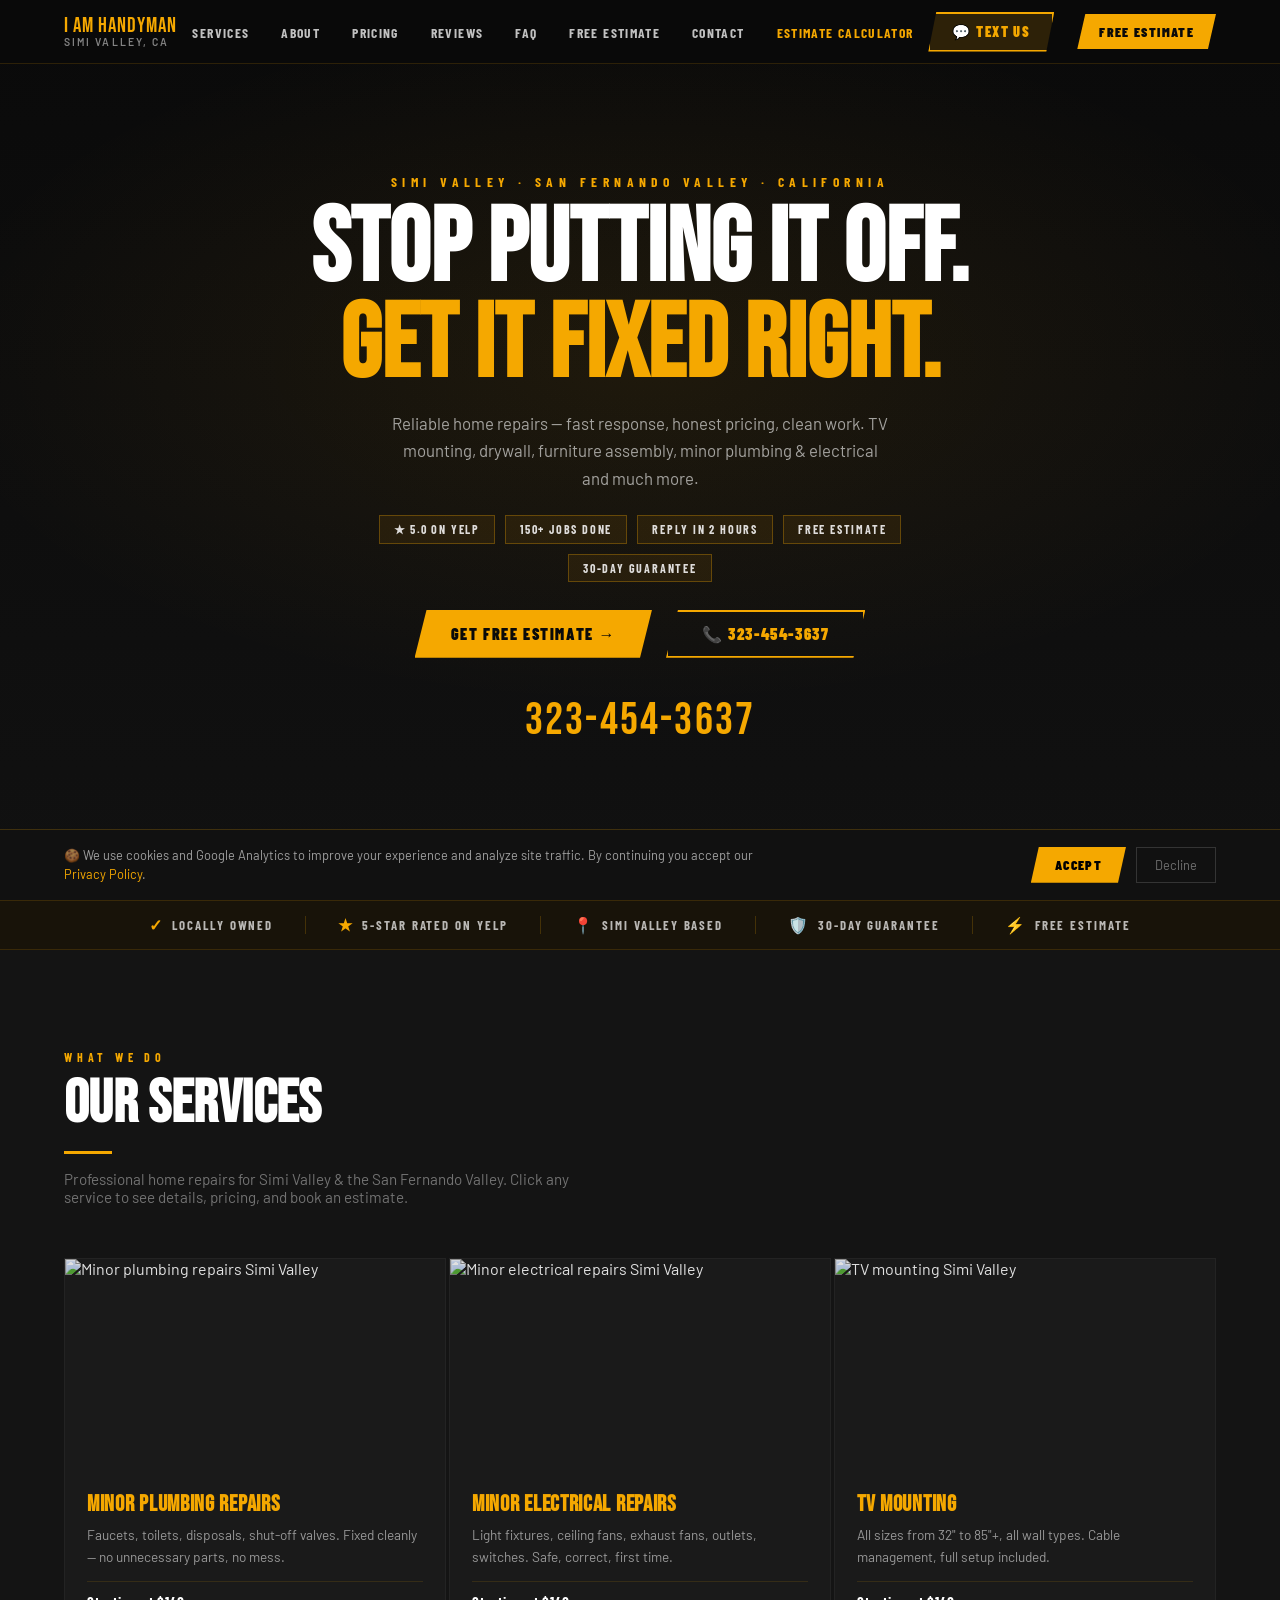
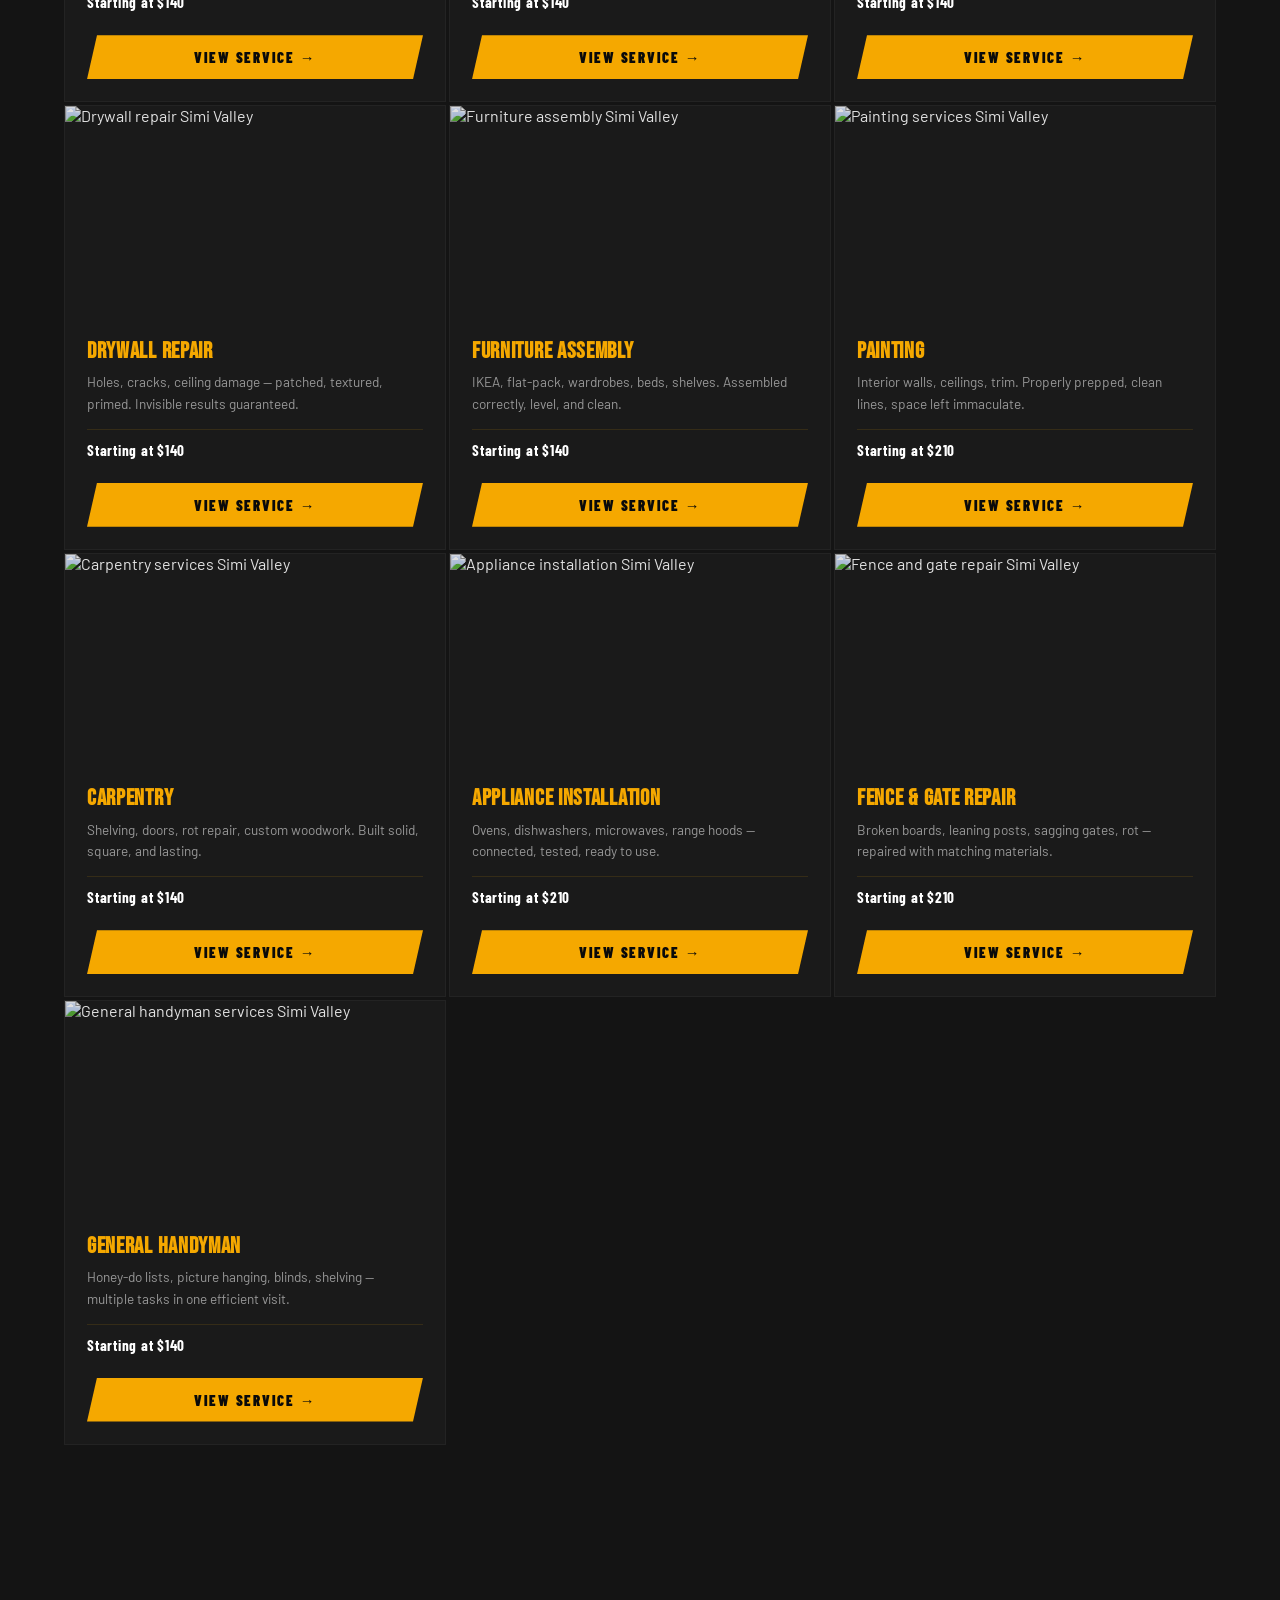
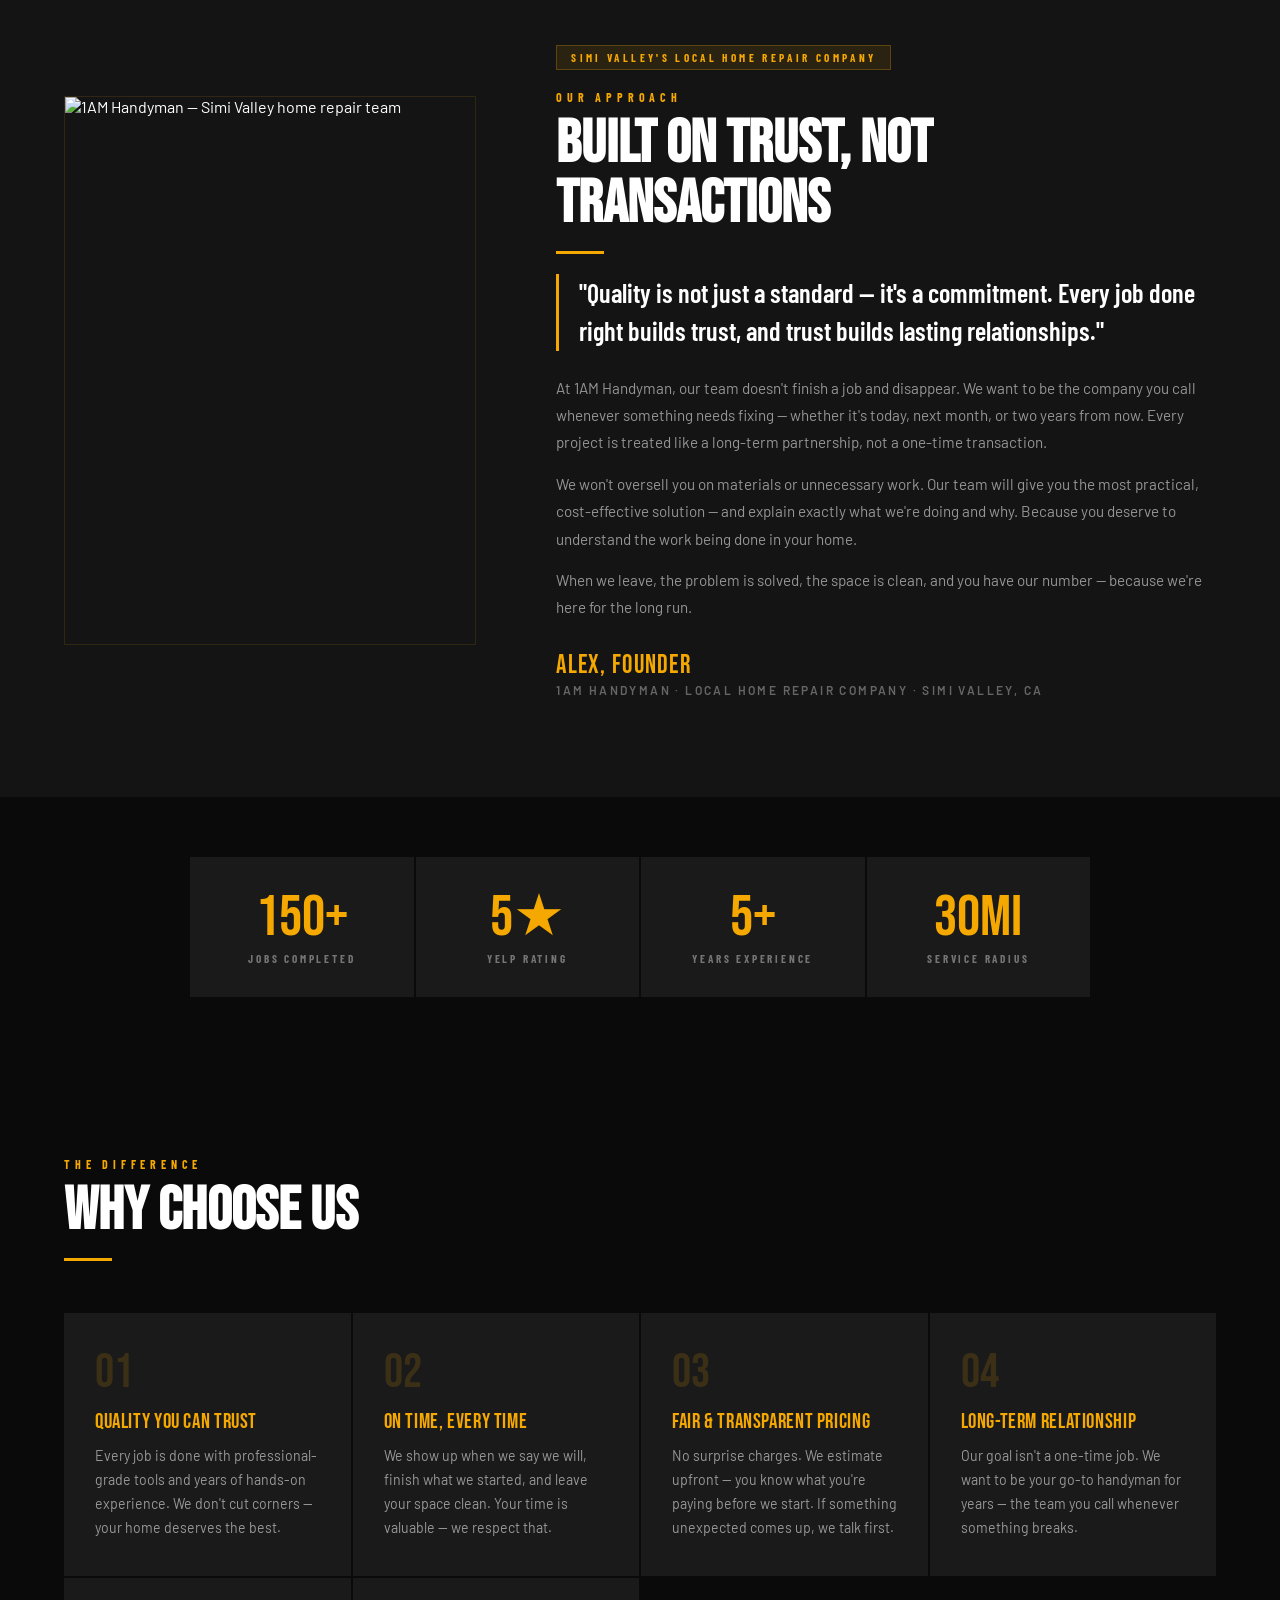
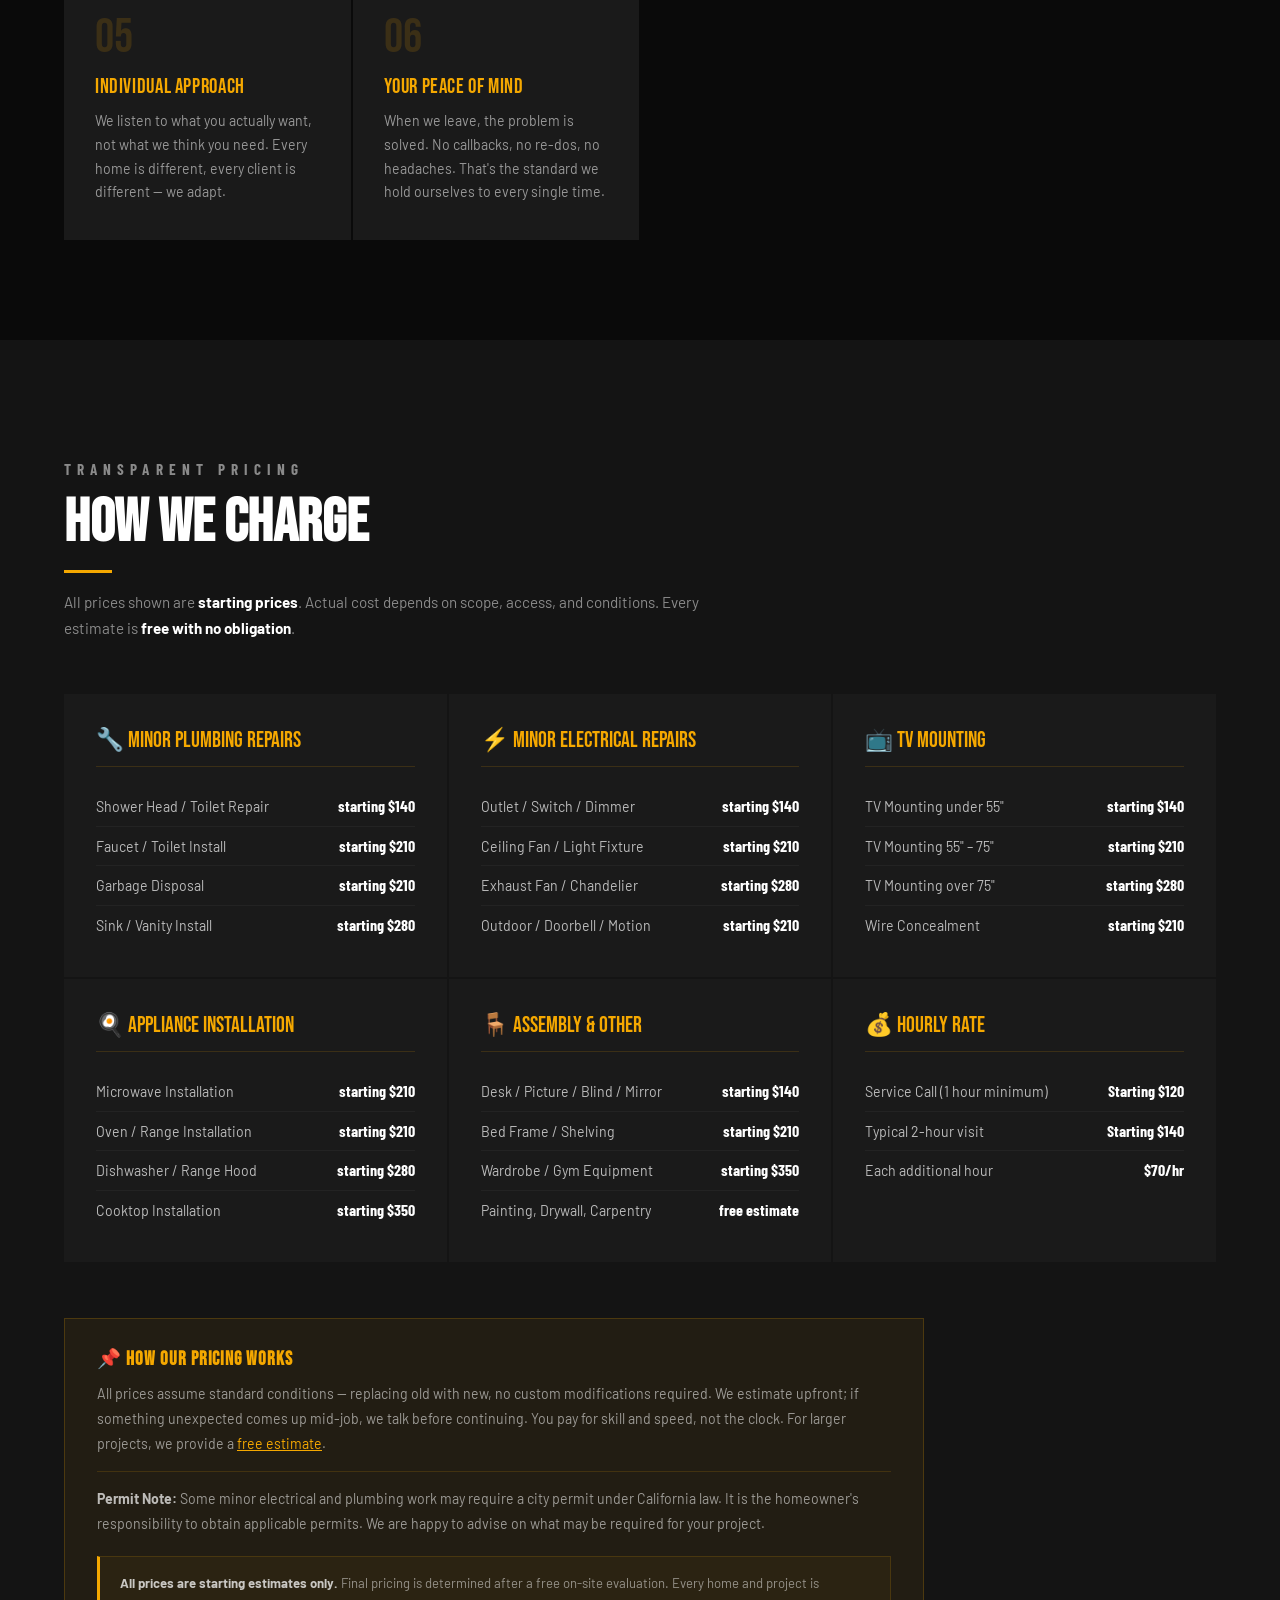
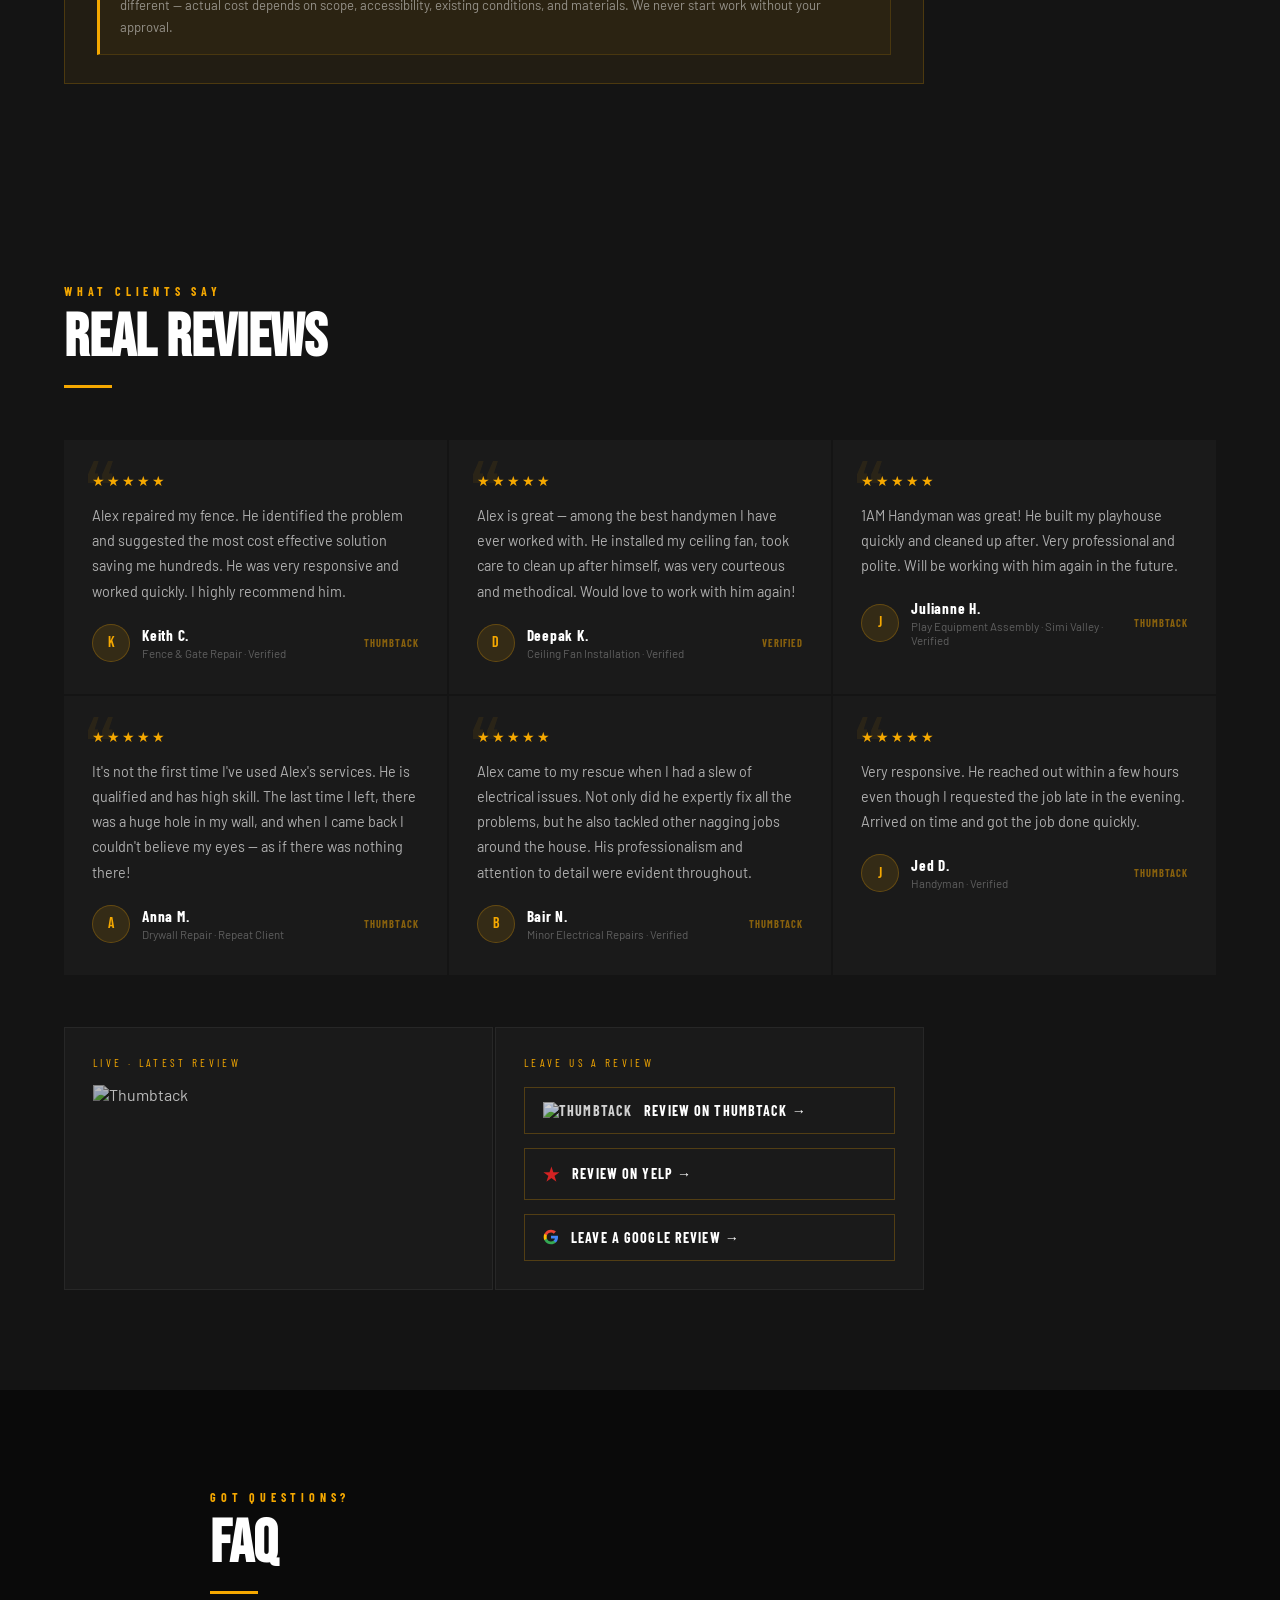
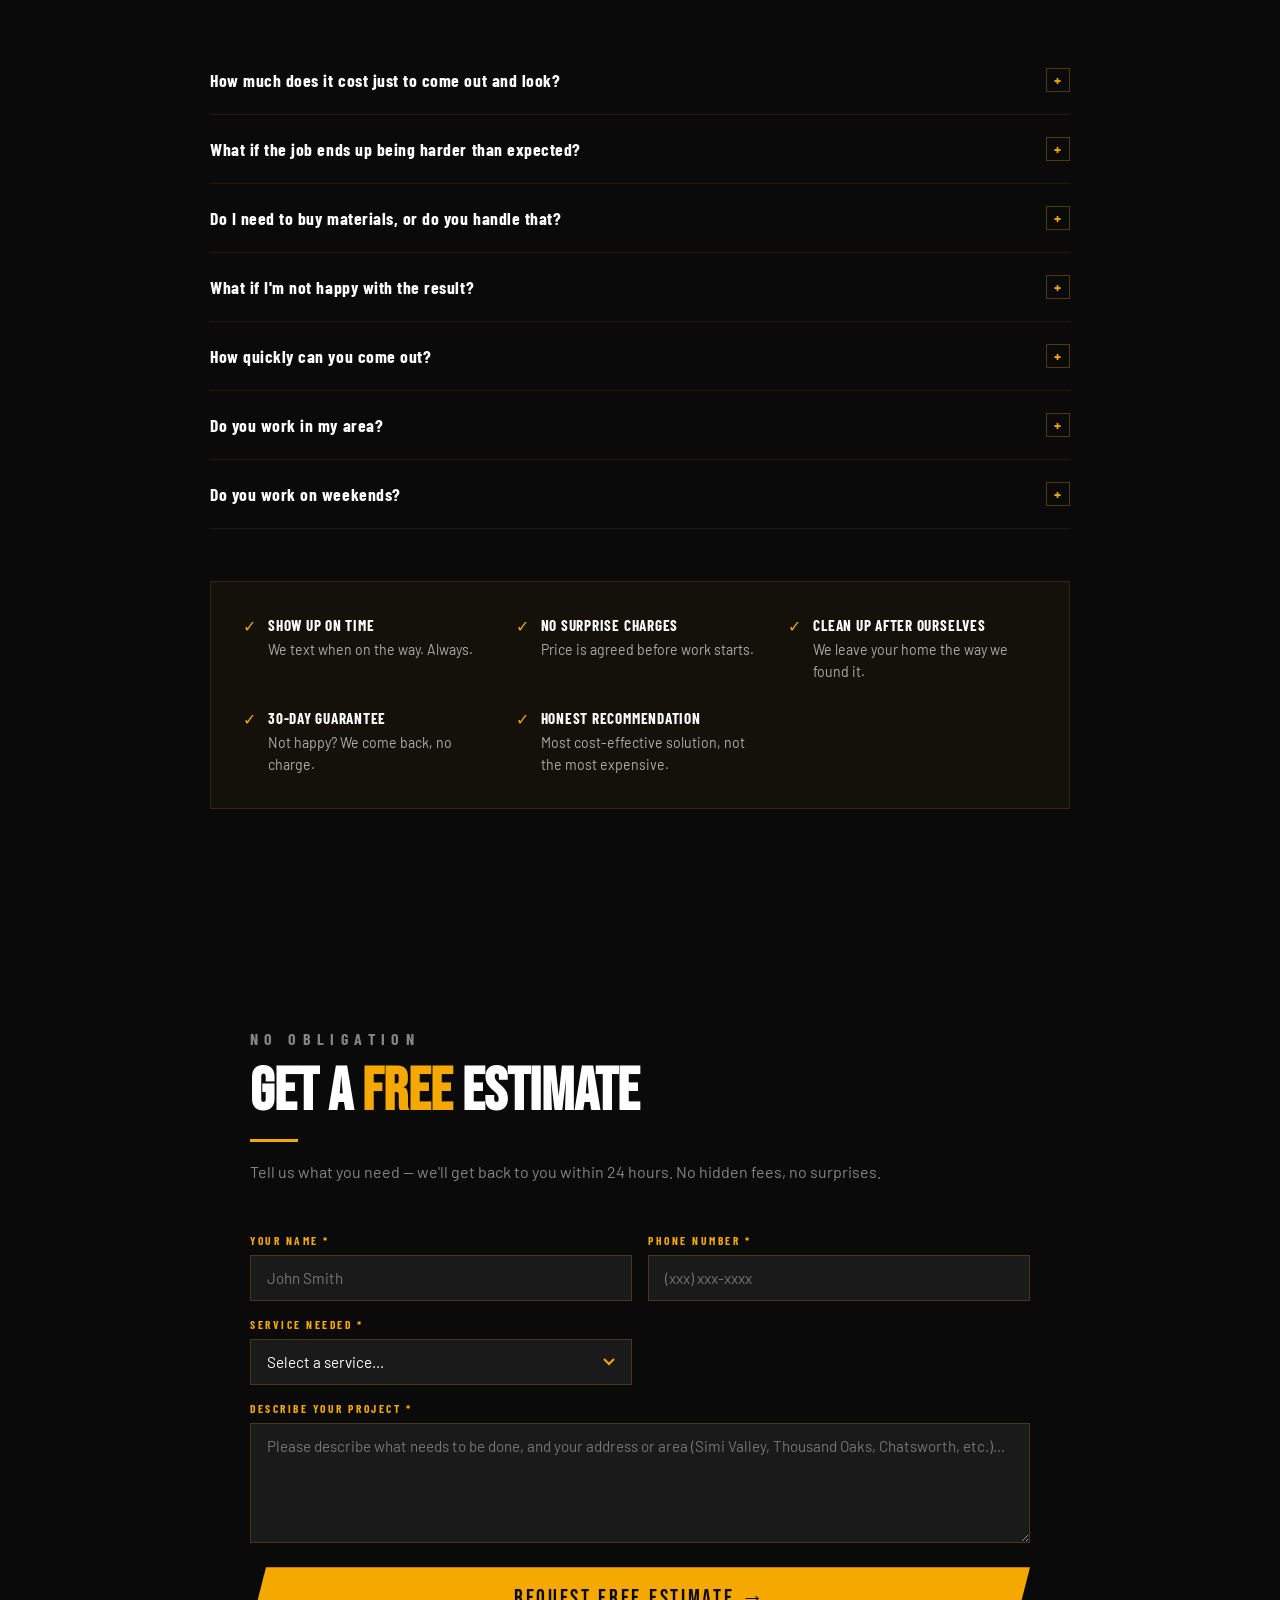
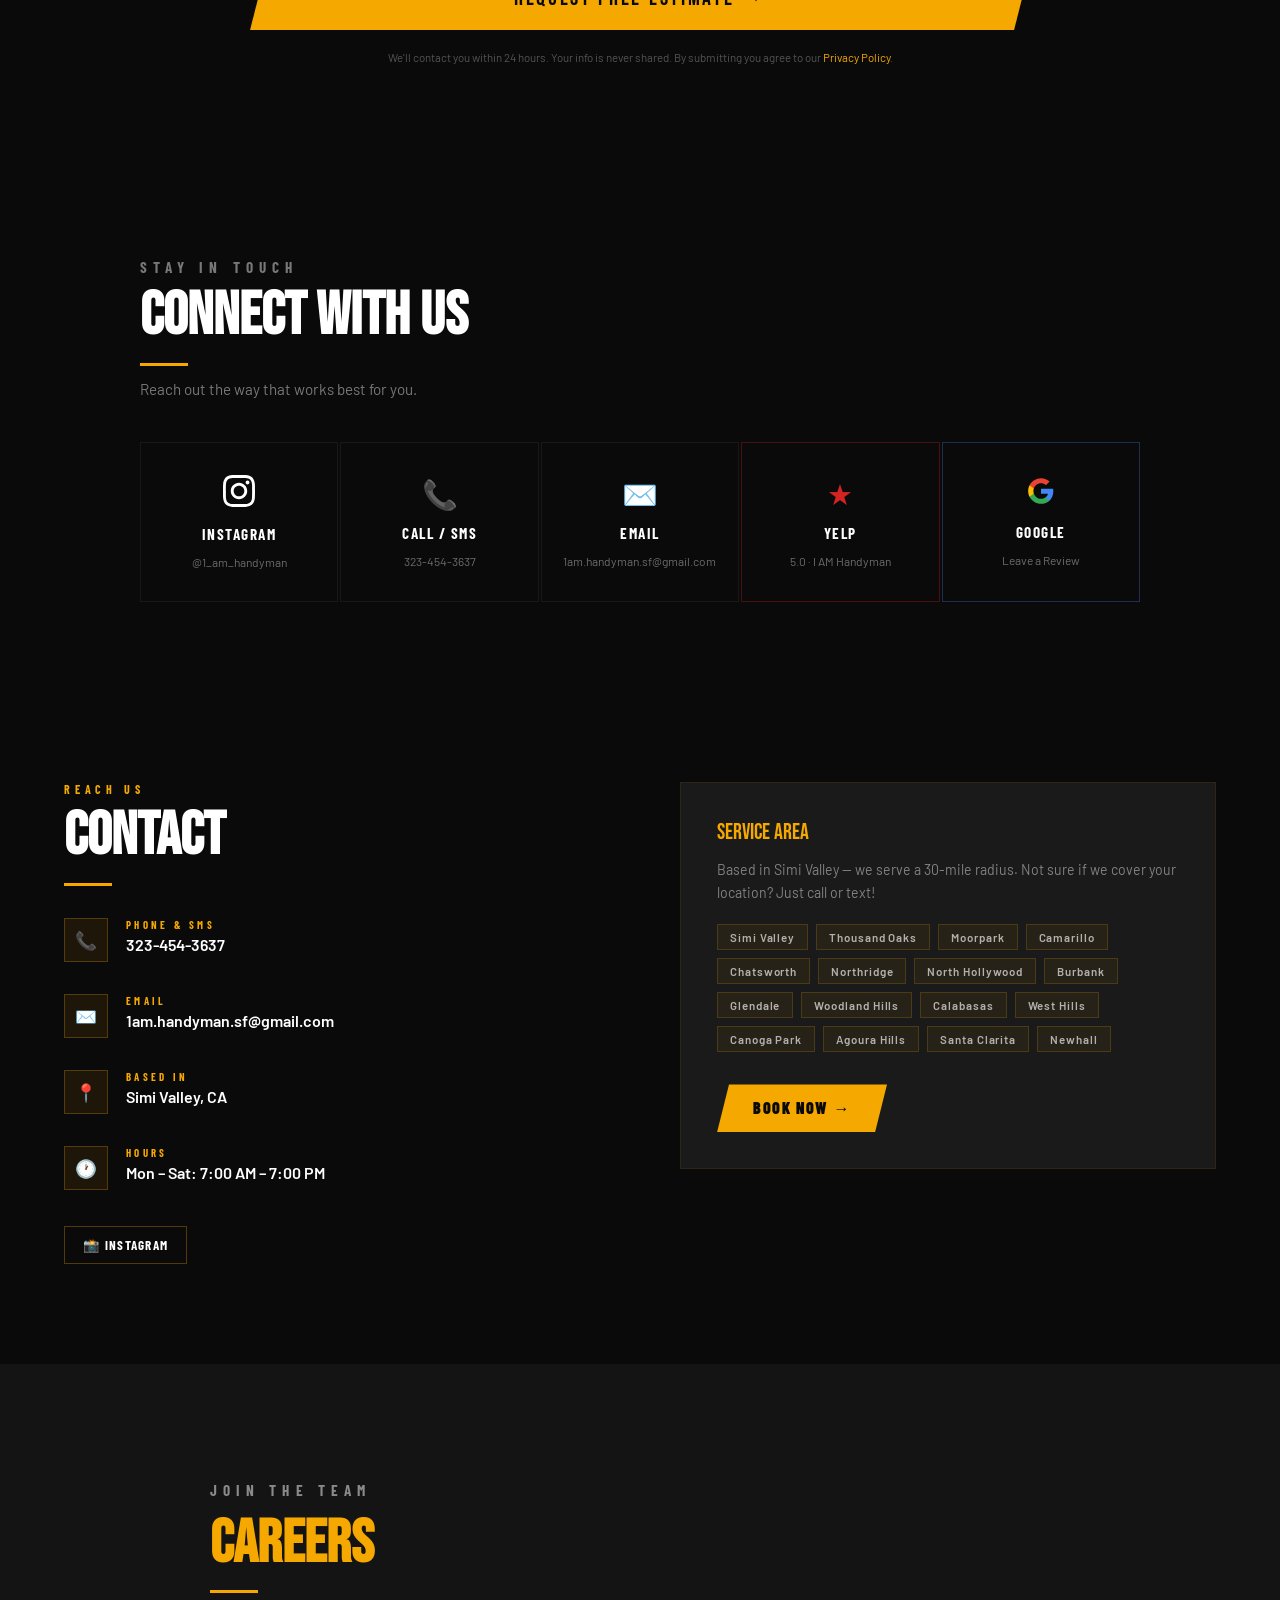
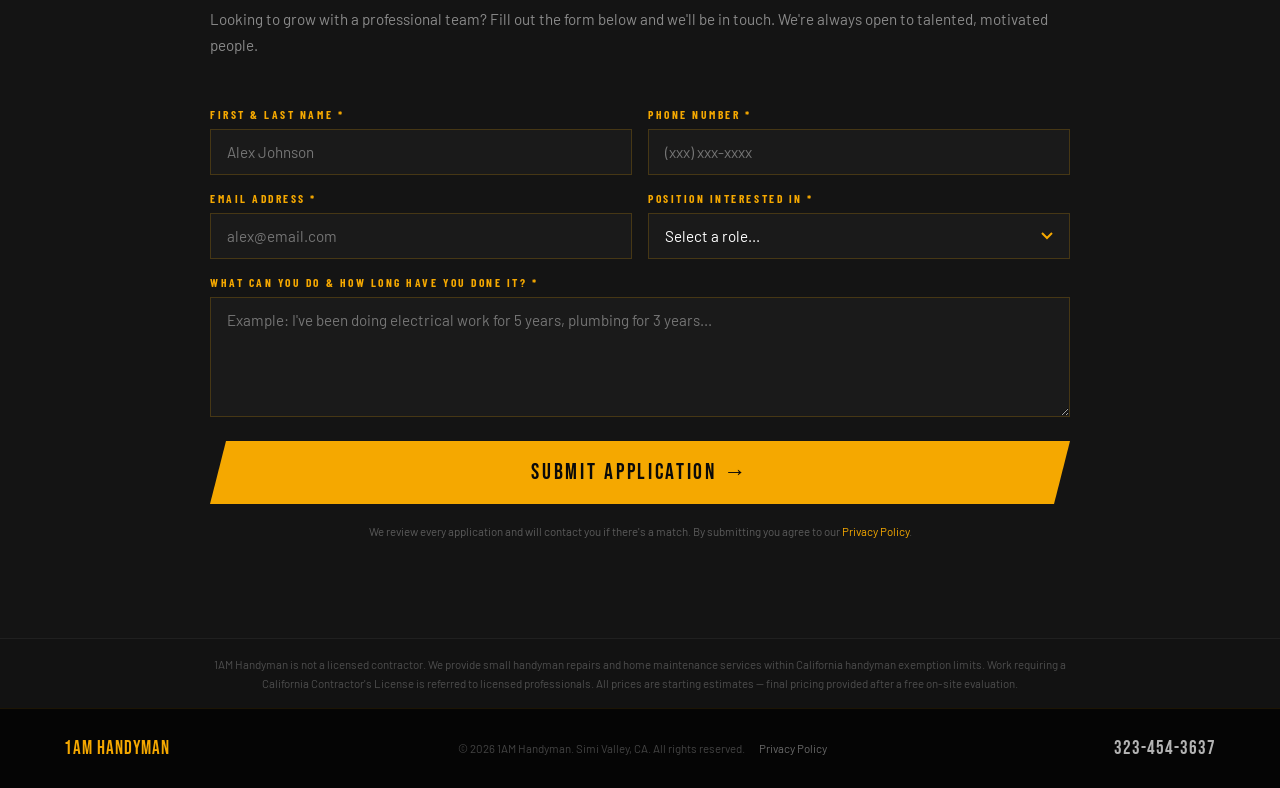
==== commit 8d5261ab: "calcul 2" ====
--- a/index.html
+++ b/index.html
@@ -80,7 +80,7 @@
     <li><a href="#contact">Contact</a></li>
     <li><a href="/estimate/" style="color:var(--gold)!important;">Estimate Calculator</a></li>
   </ul>
-  <a href="sms:3234543637" class="nav-cta" style="background:transparent;border:2px solid var(--gold);color:var(--gold)!important;margin-right:8px;">Text Us</a>
+  <a href="sms:3234543637" class="nav-cta" style="background:rgba(245,168,0,0.15);border:2px solid var(--gold);color:var(--gold)!important;margin-right:8px;font-size:0.9rem;">💬 Text Us</a>
   <a href="#estimate" class="nav-cta">Free Estimate</a>
 </nav>
 
@@ -150,7 +150,6 @@
         <p class="svc3-desc">Faucets, toilets, disposals, shut-off valves. Fixed cleanly — no unnecessary parts, no mess.</p>
         <div class="svc3-pricing">
           <span class="svc3-price-from">Starting at $140</span>
-          <span class="svc3-price-typical">Typical: $140 – $350 · Free Estimate</span>
         </div>
         <div class="svc3-btn">View Service →</div>
       </div>
@@ -163,7 +162,6 @@
         <p class="svc3-desc">Light fixtures, ceiling fans, exhaust fans, outlets, switches. Safe, correct, first time.</p>
         <div class="svc3-pricing">
           <span class="svc3-price-from">Starting at $140</span>
-          <span class="svc3-price-typical">Typical: $140 – $280 · Free Estimate</span>
         </div>
         <div class="svc3-btn">View Service →</div>
       </div>
@@ -176,7 +174,6 @@
         <p class="svc3-desc">All sizes from 32&quot; to 85&quot;+, all wall types. Cable management, full setup included.</p>
         <div class="svc3-pricing">
           <span class="svc3-price-from">Starting at $140</span>
-          <span class="svc3-price-typical">Typical: $140 – $280 · Free Estimate</span>
         </div>
         <div class="svc3-btn">View Service →</div>
       </div>
@@ -189,7 +186,6 @@
         <p class="svc3-desc">Holes, cracks, ceiling damage — patched, textured, primed. Invisible results guaranteed.</p>
         <div class="svc3-pricing">
           <span class="svc3-price-from">Starting at $140</span>
-          <span class="svc3-price-typical">Typical: $140 – $350 · Free Estimate</span>
         </div>
         <div class="svc3-btn">View Service →</div>
       </div>
@@ -202,7 +198,6 @@
         <p class="svc3-desc">IKEA, flat-pack, wardrobes, beds, shelves. Assembled correctly, level, and clean.</p>
         <div class="svc3-pricing">
           <span class="svc3-price-from">Starting at $140</span>
-          <span class="svc3-price-typical">Typical: $140 – $560 · Free Estimate</span>
         </div>
         <div class="svc3-btn">View Service →</div>
       </div>
@@ -215,7 +210,6 @@
         <p class="svc3-desc">Interior walls, ceilings, trim. Properly prepped, clean lines, space left immaculate.</p>
         <div class="svc3-pricing">
           <span class="svc3-price-from">Starting at $210</span>
-          <span class="svc3-price-typical">Typical: $210 – $560 · Free Estimate</span>
         </div>
         <div class="svc3-btn">View Service →</div>
       </div>
@@ -228,7 +222,6 @@
         <p class="svc3-desc">Shelving, doors, rot repair, custom woodwork. Built solid, square, and lasting.</p>
         <div class="svc3-pricing">
           <span class="svc3-price-from">Starting at $140</span>
-          <span class="svc3-price-typical">Typical: $140 – $350 · Free Estimate</span>
         </div>
         <div class="svc3-btn">View Service →</div>
       </div>
@@ -241,7 +234,6 @@
         <p class="svc3-desc">Ovens, dishwashers, microwaves, range hoods — connected, tested, ready to use.</p>
         <div class="svc3-pricing">
           <span class="svc3-price-from">Starting at $210</span>
-          <span class="svc3-price-typical">Typical: $210 – $350 · Free Estimate</span>
         </div>
         <div class="svc3-btn">View Service →</div>
       </div>
@@ -254,7 +246,6 @@
         <p class="svc3-desc">Broken boards, leaning posts, sagging gates, rot — repaired with matching materials.</p>
         <div class="svc3-pricing">
           <span class="svc3-price-from">Starting at $210</span>
-          <span class="svc3-price-typical">Typical: $210 – $350 · Free Estimate</span>
         </div>
         <div class="svc3-btn">View Service →</div>
       </div>
@@ -267,7 +258,6 @@
         <p class="svc3-desc">Honey-do lists, picture hanging, blinds, shelving — multiple tasks in one efficient visit.</p>
         <div class="svc3-pricing">
           <span class="svc3-price-from">Starting at $140</span>
-          <span class="svc3-price-typical">$120 minimum · $70/hr · Free Estimate</span>
         </div>
         <div class="svc3-btn">View Service →</div>
       </div>
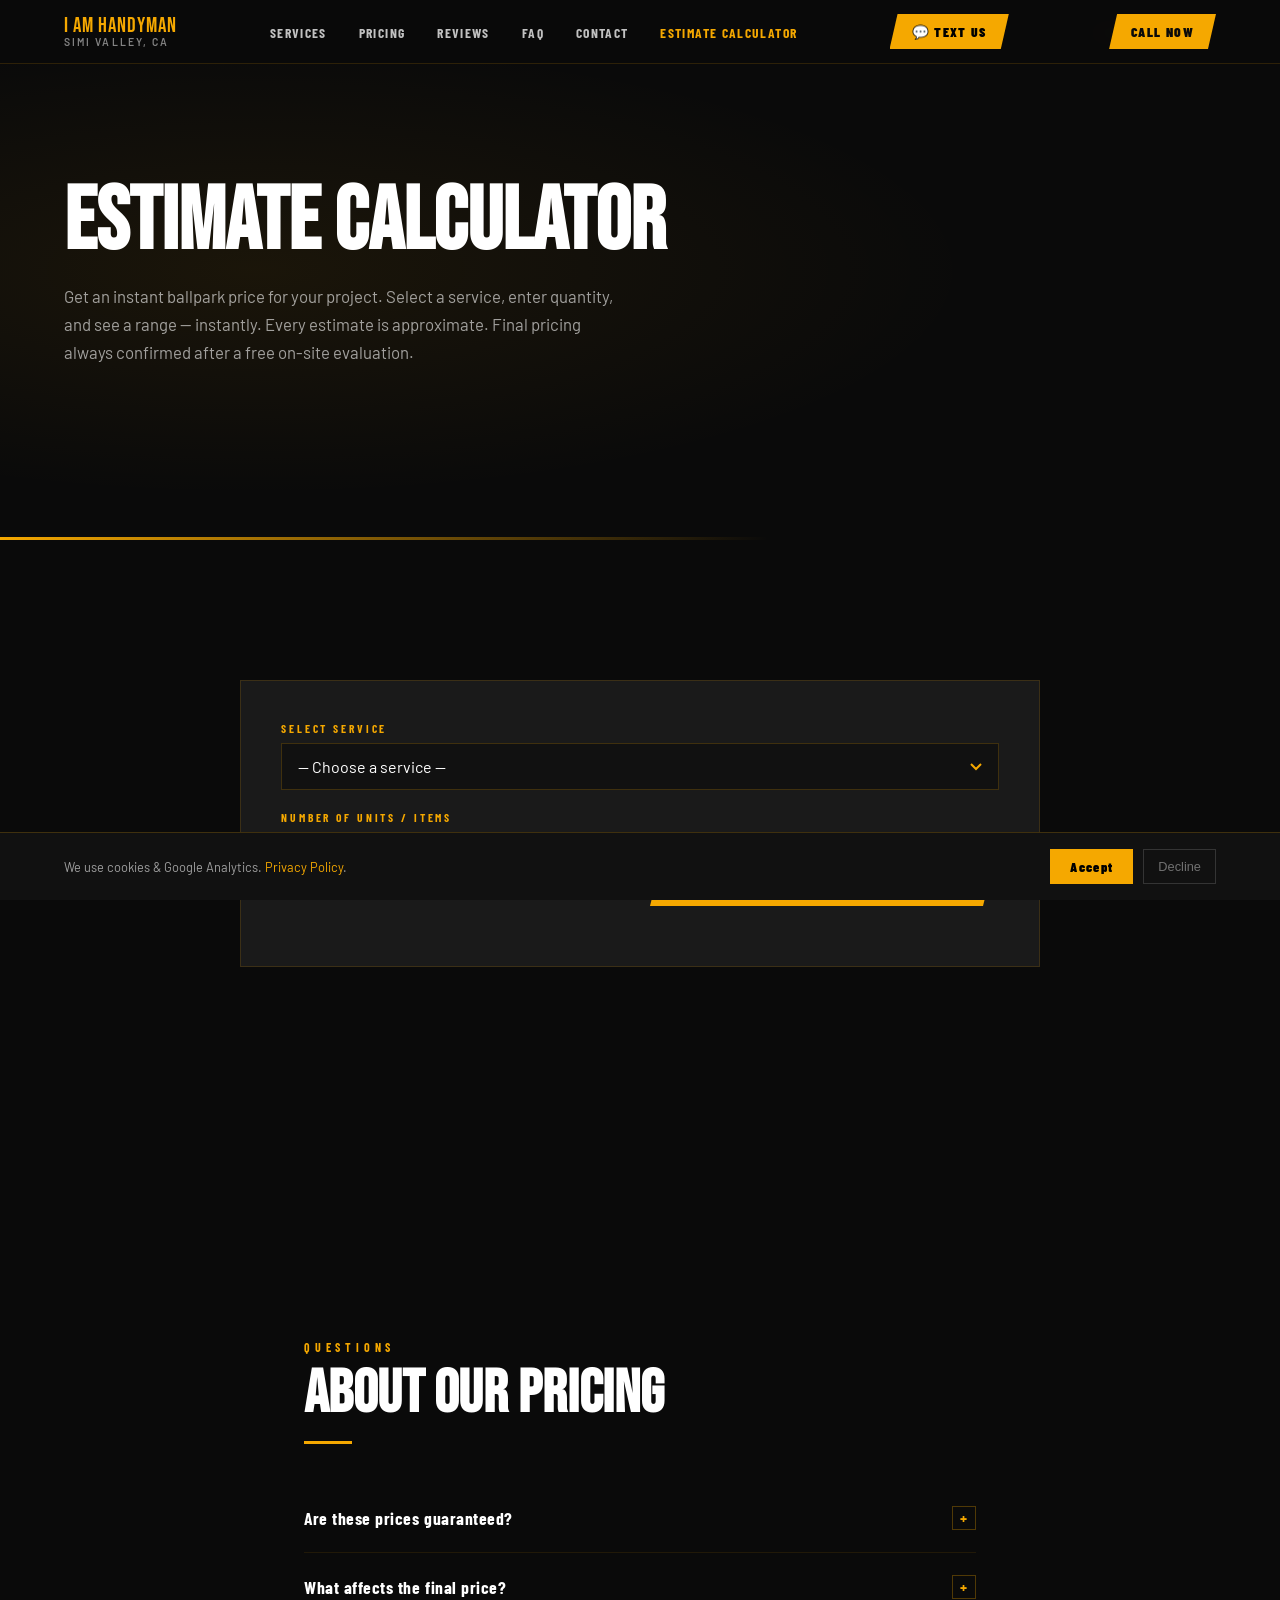
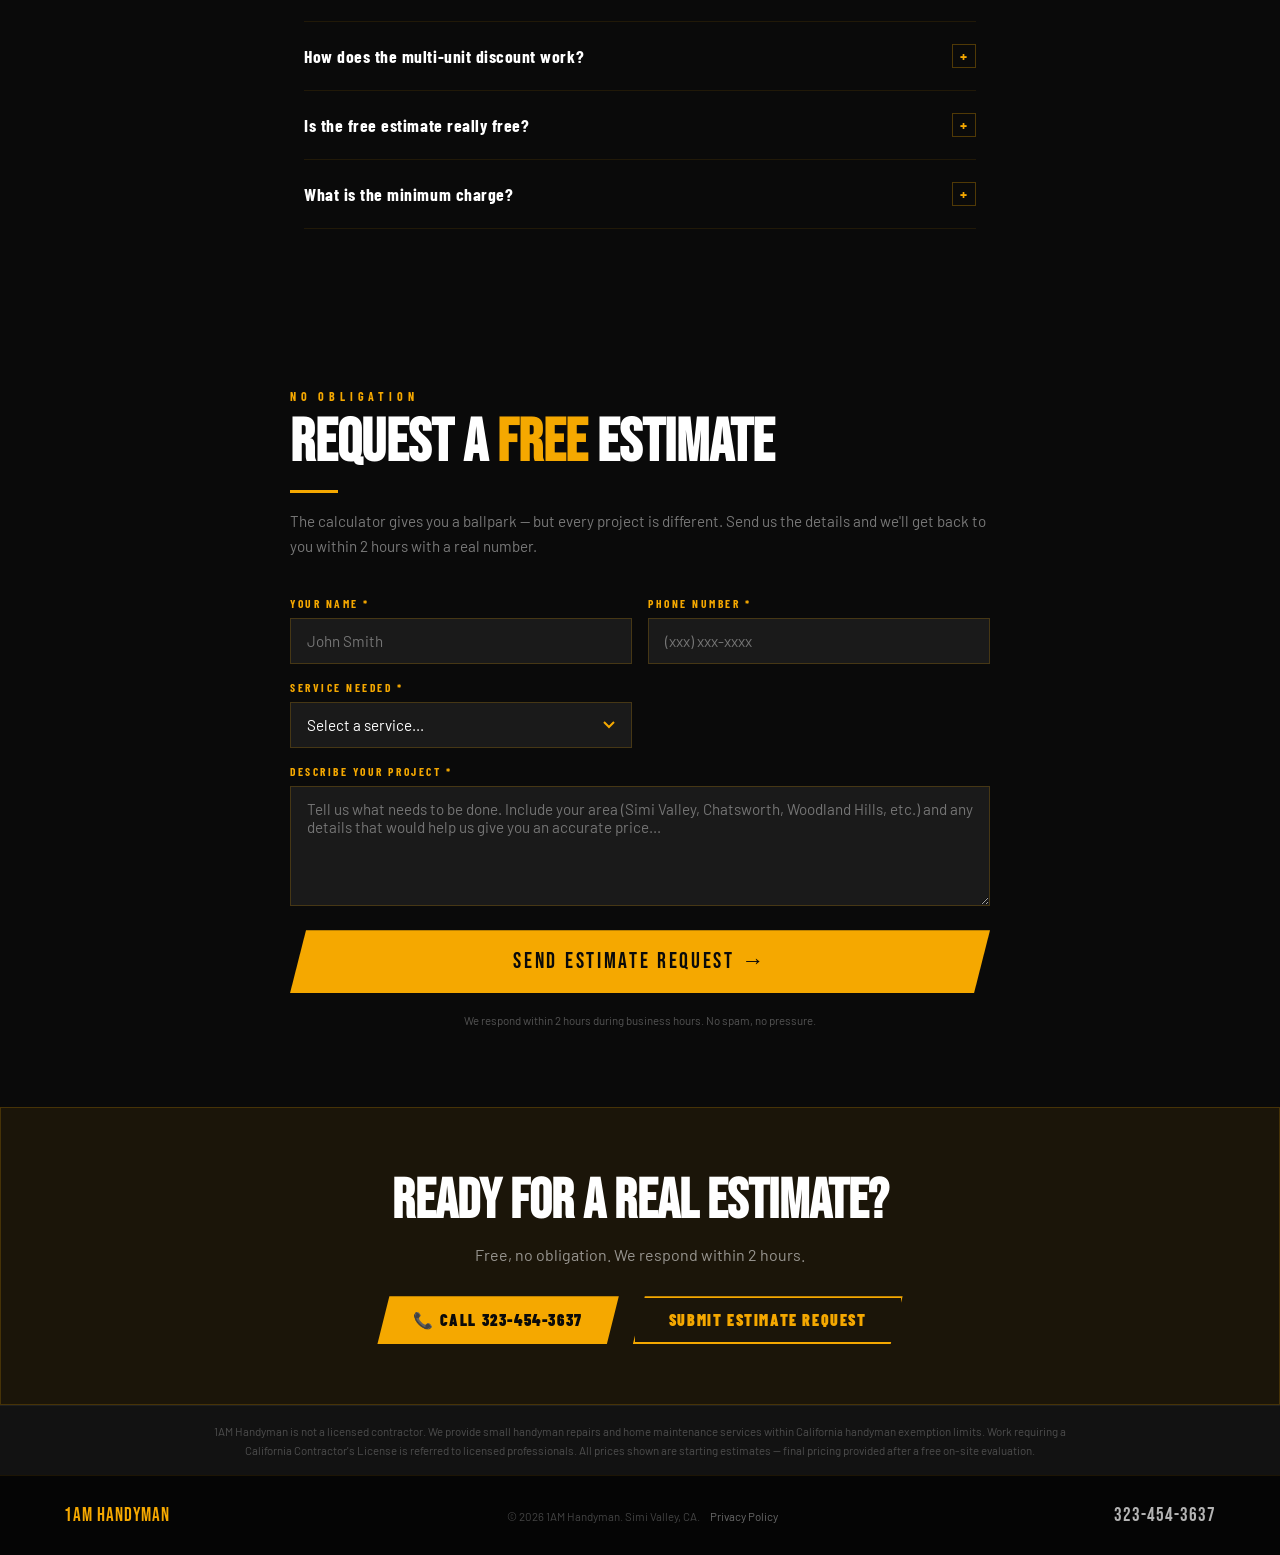
==== commit 069f1da0: "Update index.html" ====
--- a/index.html
+++ b/index.html
@@ -1,495 +1,279 @@
 <!DOCTYPE html>
 <html lang="en">
 <head>
-  <meta charset="UTF-8"/>
-  <meta name="viewport" content="width=device-width, initial-scale=1.0"/>
-  <title>Handyman Simi Valley | Repairs, TV Mounting, Drywall | 323-454-3637</title>
-  <meta name="description" content="Top-rated handyman in Simi Valley & San Fernando Valley. TV mounting, drywall repair, furniture assembly, minor plumbing & electrical repairs. Free estimates. Call 323-454-3637.">
-  <link rel="canonical" href="https://1amhandyman.com/">
-  <link rel="preconnect" href="https://fonts.googleapis.com">
-  <link rel="preconnect" href="https://fonts.gstatic.com" crossorigin>
+  <meta charset="UTF-8"/><meta name="viewport" content="width=device-width, initial-scale=1.0"/>
+  <title>Estimate Calculator | 1AM Handyman | Simi Valley</title>
+  <meta name="description" content="Get an instant ballpark estimate for handyman services in Simi Valley. TV mounting, plumbing, electrical, drywall repair and more. Free on-site estimate always available.">
+  <link rel="canonical" href="https://1amhandyman.com/estimate/">
+  <link rel="preconnect" href="https://fonts.googleapis.com"><link rel="preconnect" href="https://fonts.gstatic.com" crossorigin>
   <link href="https://fonts.googleapis.com/css2?family=Bebas+Neue&family=Barlow:wght@400;600;700&family=Barlow+Condensed:wght@700;900&display=swap" rel="stylesheet">
   <link rel="stylesheet" href="/assets/style.css">
-  <!-- FAVICON -->
-  <link rel="apple-touch-icon" sizes="180x180" href="/apple-touch-icon.png">
-  <link rel="icon" type="image/png" sizes="32x32" href="/favicon-32x32.png">
-  <link rel="icon" type="image/png" sizes="16x16" href="/favicon-16x16.png">
   <link rel="icon" href="/favicon.ico">
-  <!-- GA Consent -->
-  <script>
-    window.dataLayer=window.dataLayer||[];
-    function gtag(){dataLayer.push(arguments);}
-    gtag('consent','default',{analytics_storage:'denied',ad_storage:'denied'});
-  </script>
+  <script>window.dataLayer=window.dataLayer||[];function gtag(){dataLayer.push(arguments);}gtag('consent','default',{analytics_storage:'denied',ad_storage:'denied'});</script>
   <script async src="https://www.googletagmanager.com/gtag/js?id=G-XJET1K0E18"></script>
   <script>gtag('js',new Date());gtag('config','G-XJET1K0E18',{anonymize_ip:true});</script>
-  <!-- SEO -->
-  <link rel="sitemap" type="application/xml" href="/sitemap.xml">
-  <meta name="robots" content="index, follow">
-  <meta name="geo.region" content="US-CA">
-  <meta name="geo.placename" content="Simi Valley, California">
-  <!-- OG -->
-  <meta property="og:title" content="1AM Handyman — Simi Valley, CA | Repairs Done Right">
-  <meta property="og:description" content="Top-rated handyman in Simi Valley & San Fernando Valley. Fast response, honest pricing, 30-day guarantee. Free estimates. 323-454-3637.">
-  <meta property="og:url" content="https://1amhandyman.com">
-  <meta property="og:type" content="website">
-  <meta property="og:image" content="https://res.cloudinary.com/dpoxihyvz/image/upload/b_rgb:0A0A0A,c_pad,w_1200,h_630,q_auto,f_auto/v1776304105/2024-02-09_21-59-07-removebg-preview_lyngqy.png">
-  <meta property="og:image:width" content="1200">
-  <meta property="og:image:height" content="630">
-  <meta name="twitter:card" content="summary_large_image">
-  <meta name="twitter:image" content="https://res.cloudinary.com/dpoxihyvz/image/upload/b_rgb:0A0A0A,c_pad,w_1200,h_630,q_auto,f_auto/v1776304105/2024-02-09_21-59-07-removebg-preview_lyngqy.png">
-  <!-- Schema -->
-  <script type="application/ld+json">
-  {
-    "@context":"https://schema.org",
-    "@type":"HomeAndConstructionBusiness",
-    "name":"1AM Handyman",
-    "url":"https://1amhandyman.com",
-    "logo":"https://res.cloudinary.com/dpoxihyvz/image/upload/q_auto/f_auto/v1776304105/2024-02-09_21-59-07-removebg-preview_lyngqy.png",
-    "description":"Top-rated handyman in Simi Valley & San Fernando Valley. TV mounting, drywall repair, furniture assembly, minor plumbing & electrical repairs.",
-    "telephone":"+13234543637",
-    "email":"1am.handyman.sf@gmail.com",
-    "address":{"@type":"PostalAddress","addressLocality":"Simi Valley","addressRegion":"CA","addressCountry":"US"},
-    "geo":{"@type":"GeoCoordinates","latitude":34.2694,"longitude":-118.7815},
-    "areaServed":["Simi Valley","Thousand Oaks","Moorpark","Chatsworth","Woodland Hills","West Hills","Canoga Park","Calabasas","North Hollywood","Burbank","Northridge","Agoura Hills","Santa Clarita","San Fernando Valley"],
-    "openingHoursSpecification":[{"@type":"OpeningHoursSpecification","dayOfWeek":["Monday","Tuesday","Wednesday","Thursday","Friday","Saturday"],"opens":"07:00","closes":"19:00"}],
-    "priceRange":"$$",
-    "aggregateRating":{"@type":"AggregateRating","ratingValue":"5","bestRating":"5","ratingCount":"20"},
-    "sameAs":["https://www.instagram.com/1_am_handyman/","https://www.yelp.com/biz/i-am-handyman-simi-valley"]
-  }
-  </script>
+  <style>
+    /* Calculator-specific styles */
+    .calc-page { padding: 100px 5vw 80px; background: var(--black); min-height: 80vh; }
+    .calc-inner { max-width: 800px; margin: 0 auto; }
+
+    .calc-card { background: var(--black-card); border: 1px solid rgba(245,168,0,0.15); padding: 40px; margin-top: 40px; }
+    .calc-field { display: flex; flex-direction: column; gap: 8px; margin-bottom: 20px; }
+    .calc-field label { font-family: 'Barlow Condensed', sans-serif; font-weight: 700; font-size: 0.72rem; letter-spacing: 0.25em; text-transform: uppercase; color: var(--gold); }
+    .calc-field select, .calc-field input[type="number"] {
+      background: #111; border: 1px solid rgba(245,168,0,0.2);
+      color: var(--white); font-family: 'Barlow', sans-serif; font-size: 1rem;
+      padding: 13px 16px; outline: none; width: 100%;
+      transition: border-color 0.2s;
+    }
+    .calc-field select:focus, .calc-field input:focus { border-color: var(--gold); }
+    .calc-field select { appearance: none; background-image: url("data:image/svg+xml,%3Csvg xmlns='http://www.w3.org/2000/svg' width='12' height='8' viewBox='0 0 12 8'%3E%3Cpath d='M1 1l5 5 5-5' stroke='%23F5A800' stroke-width='2' fill='none'/%3E%3C/svg%3E"); background-repeat: no-repeat; background-position: right 16px center; background-color: #111; cursor: pointer; }
+    .calc-field select option, .calc-field select optgroup { background: #111; color: var(--white); }
+
+    .calc-grid { display: grid; grid-template-columns: 1fr 1fr; gap: 20px; }
+    @media(max-width:600px){ .calc-grid { grid-template-columns: 1fr; } }
+
+    .qty-control { display: flex; align-items: center; gap: 0; }
+    .qty-btn { background: rgba(245,168,0,0.1); border: 1px solid rgba(245,168,0,0.25); color: var(--gold); font-size: 1.4rem; width: 46px; height: 46px; display: flex; align-items: center; justify-content: center; cursor: pointer; transition: background 0.2s; flex-shrink: 0; user-select: none; }
+    .qty-btn:hover { background: rgba(245,168,0,0.2); }
+    .qty-display { background: #111; border-top: 1px solid rgba(245,168,0,0.2); border-bottom: 1px solid rgba(245,168,0,0.2); color: var(--white); font-family: 'Bebas Neue', sans-serif; font-size: 1.5rem; text-align: center; flex: 1; height: 46px; line-height: 46px; letter-spacing: 0.05em; }
+    .qty-note { font-size: 0.72rem; color: rgba(255,255,255,0.3); margin-top: 6px; }
+
+    .calc-run { width: 100%; background: var(--gold); color: var(--black); border: none; font-family: 'Bebas Neue', sans-serif; font-size: 1.5rem; letter-spacing: 0.12em; padding: 18px; cursor: pointer; clip-path: polygon(16px 0%, 100% 0%, calc(100% - 16px) 100%, 0% 100%); transition: background 0.2s, transform 0.15s; margin-top: 8px; }
+    .calc-run:hover { background: var(--gold-dark); transform: translateY(-2px); }
+    .calc-run:disabled { background: rgba(245,168,0,0.3); cursor: not-allowed; transform: none; }
+
+    .result-box { background: #0d0d0d; border: 1px solid rgba(245,168,0,0.3); border-left: 4px solid var(--gold); padding: 28px 28px 24px; margin-top: 28px; display: none; }
+    .result-box.visible { display: block; animation: fadeUp 0.4s ease both; }
+    .result-label { font-family: 'Barlow Condensed', sans-serif; font-weight: 700; font-size: 0.7rem; letter-spacing: 0.35em; text-transform: uppercase; color: rgba(255,255,255,0.4); margin-bottom: 6px; }
+    .result-service { font-family: 'Bebas Neue', sans-serif; font-size: 1.3rem; color: var(--gold); letter-spacing: 0.05em; margin-bottom: 16px; }
+    .result-range-row { display: flex; align-items: baseline; gap: 14px; flex-wrap: wrap; margin-bottom: 6px; }
+    .result-from { font-size: 0.82rem; color: rgba(255,255,255,0.4); }
+    .result-price { font-family: 'Bebas Neue', sans-serif; font-size: 3rem; color: var(--white); line-height: 1; letter-spacing: 0.02em; }
+    .result-to { font-family: 'Bebas Neue', sans-serif; font-size: 1.8rem; color: rgba(255,255,255,0.5); line-height: 1; }
+    .result-typical { font-size: 0.82rem; color: var(--gold); margin-bottom: 12px; }
+    .result-discount { display: inline-block; background: rgba(245,168,0,0.1); border: 1px solid rgba(245,168,0,0.25); color: var(--gold); font-family: 'Barlow Condensed', sans-serif; font-weight: 700; font-size: 0.75rem; letter-spacing: 0.15em; text-transform: uppercase; padding: 4px 12px; margin-bottom: 14px; }
+    .result-divider { border: none; border-top: 1px solid rgba(245,168,0,0.12); margin: 14px 0; }
+    .result-disclaimer { font-size: 0.8rem; color: rgba(255,255,255,0.35); line-height: 1.65; }
+
+    .calc-cta { margin-top: 28px; display: flex; gap: 12px; flex-wrap: wrap; }
+    .cta-tel { flex: 1; background: var(--gold); color: var(--black); font-family: 'Bebas Neue', sans-serif; font-size: 1.1rem; letter-spacing: 0.1em; text-decoration: none; text-align: center; padding: 16px; clip-path: polygon(12px 0%, 100% 0%, calc(100% - 12px) 100%, 0% 100%); transition: background 0.2s; min-width: 180px; }
+    .cta-tel:hover { background: var(--gold-dark); }
+    .cta-form { flex: 1; border: 2px solid var(--gold); color: var(--gold); font-family: 'Bebas Neue', sans-serif; font-size: 1.1rem; letter-spacing: 0.1em; text-decoration: none; text-align: center; padding: 14px; clip-path: polygon(12px 0%, 100% 0%, calc(100% - 12px) 100%, 0% 100%); transition: all 0.2s; min-width: 180px; }
+    .cta-form:hover { background: var(--gold); color: var(--black); }
+
+    /* Price table */
+    .price-table-section { padding: 80px 5vw; background: var(--black-soft); }
+    .price-table-inner { max-width: 800px; margin: 0 auto; }
+    .ptable { width: 100%; border-collapse: collapse; margin-top: 36px; font-size: 0.88rem; }
+    .ptable thead th { font-family: 'Barlow Condensed', sans-serif; font-weight: 700; font-size: 0.7rem; letter-spacing: 0.2em; text-transform: uppercase; color: var(--gold); padding: 10px 14px; border-bottom: 1px solid rgba(245,168,0,0.2); text-align: left; }
+    .ptable thead th:last-child, .ptable thead th:nth-child(2) { text-align: right; }
+    .ptable tbody tr { border-bottom: 1px solid rgba(255,255,255,0.04); }
+    .ptable tbody tr:hover { background: rgba(245,168,0,0.03); }
+    .ptable tbody td { padding: 10px 14px; color: rgba(255,255,255,0.65); }
+    .ptable tbody td:nth-child(2), .ptable tbody td:last-child { text-align: right; font-family: 'Barlow Condensed', sans-serif; font-weight: 700; color: var(--white); }
+    .ptable-cat { background: rgba(245,168,0,0.06); }
+    .ptable-cat td { font-family: 'Barlow Condensed', sans-serif; font-weight: 700; font-size: 0.8rem; letter-spacing: 0.2em; text-transform: uppercase; color: var(--gold); padding: 8px 14px; }
+    .ptable-note { font-size: 0.75rem; color: rgba(255,255,255,0.3); text-align: center; margin-top: 18px; line-height: 1.6; }
+
+    @keyframes fadeUp { from { opacity:0; transform:translateY(16px); } to { opacity:1; transform:translateY(0); } }
+  </style>
 </head>
 <body>
 
-<!-- NAV -->
 <nav>
-  <a href="/" class="nav-logo">
-    <img src="https://res.cloudinary.com/dpoxihyvz/image/upload/q_auto/f_auto/v1776304105/2024-02-09_21-59-07-removebg-preview_lyngqy.png" alt="1AM Handyman Logo" onerror="this.style.display='none'">
-    <div class="nav-logo-text">
-      I AM HANDYMAN
-      <span>Simi Valley, CA</span>
+  <a href="/" class="nav-logo"><img src="https://res.cloudinary.com/dpoxihyvz/image/upload/q_auto/f_auto/v1776304105/2024-02-09_21-59-07-removebg-preview_lyngqy.png" alt="1AM Handyman" onerror="this.style.display='none'"><div class="nav-logo-text">I AM HANDYMAN<span>Simi Valley, CA</span></div></a>
+  <ul class="nav-links"><li><a href="/#services">Services</a></li><li><a href="/#pricing">Pricing</a></li><li><a href="/#reviews">Reviews</a></li><li><a href="/#faq">FAQ</a></li><li><a href="/#contact">Contact</a></li>
+    <li><a href="/estimate/" style="color:var(--gold)!important;">Estimate Calculator</a></li></ul>
+  <a href="sms:3234543637" class="nav-cta" style="background:var(--gold);color:#000!important;margin-right:8px;">💬 Text Us</a>
+  <a href="tel:3234543637" class="nav-cta">Call Now</a>
+</nav>
+
+<!-- HERO -->
+<section class="sp-hero">
+  <div class="sp-hero-inner">
+    <nav class="breadcrumb"><a href="/">Home</a><span>›</span><span>Estimate Calculator</span></nav>
+    <h1>Estimate Calculator</h1>
+    <p class="sp-sub">Get an instant ballpark price for your project. Select a service, enter quantity, and see a range — instantly. Every estimate is approximate. Final pricing always confirmed after a free on-site evaluation.</p>
+  </div>
+</section>
+
+<!-- CALCULATOR -->
+<section class="calc-page">
+  <div class="calc-inner">
+
+    <div class="calc-card">
+
+      <div class="calc-field">
+        <label>Select Service</label>
+        <select id="svc-select">
+          <option value="">— Choose a service —</option>
+          <optgroup label="Minor Electrical Repairs">
+            <option value="Outlet / Switch / Dimmer|120|140">Outlet / Switch / Dimmer Replacement</option>
+            <option value="Smoke or CO Detector|120|120">Smoke / CO Detector Installation</option>
+            <option value="Ceiling Fan Installation|180|210">Ceiling Fan Installation</option>
+            <option value="Ceiling Fan Replacement|180|210">Ceiling Fan Replacement</option>
+            <option value="Light Fixture Installation|180|210">Light Fixture Installation</option>
+            <option value="Outdoor / Motion Light|180|210">Outdoor / Motion Sensor Light</option>
+            <option value="Exhaust Fan Replacement|240|280">Exhaust Fan Replacement</option>
+            <option value="Chandelier Installation|240|280">Chandelier Installation</option>
+            <option value="Doorbell Installation|240|280">Doorbell Installation</option>
+          </optgroup>
+          <optgroup label="Minor Plumbing Repairs">
+            <option value="Shower Head Installation|120|140">Shower Head Installation</option>
+            <option value="Toilet Repair|120|140">Toilet Repair</option>
+            <option value="Faucet Replacement|180|210">Faucet Replacement</option>
+            <option value="Toilet Installation|180|210">Toilet Installation</option>
+            <option value="Garbage Disposal Replacement|180|210">Garbage Disposal Replacement</option>
+            <option value="Dishwasher Hookup|180|210">Dishwasher Hookup</option>
+            <option value="Garbage Disposal Installation|240|280">Garbage Disposal Installation</option>
+            <option value="Sink Installation|240|280">Sink Installation</option>
+            <option value="Vanity Installation|300|350">Vanity Installation</option>
+          </optgroup>
+          <optgroup label="TV Mounting">
+            <option value="TV Mounting (under 55&quot;)|120|140">TV Mounting — under 55"</option>
+            <option value="TV Mounting (55&quot;–75&quot;)|180|210">TV Mounting — 55" to 75"</option>
+            <option value="TV Mounting (over 75&quot;)|240|280">TV Mounting — over 75"</option>
+            <option value="Soundbar Installation|120|140">Soundbar Installation</option>
+            <option value="Wire / Cable Concealment|180|210">Wire / Cable Concealment</option>
+          </optgroup>
+          <optgroup label="Drywall Repair">
+            <option value="Hole Repair|120|140">Hole Repair (small)</option>
+            <option value="Texture Matching|180|210">Texture Matching</option>
+            <option value="Ceiling Repair|240|280">Ceiling Repair</option>
+            <option value="Water Damage Repair|300|350">Water Damage Repair</option>
+            <option value="Popcorn Ceiling Repair|300|350">Popcorn Ceiling Repair</option>
+          </optgroup>
+          <optgroup label="Furniture Assembly">
+            <option value="Desk Assembly|120|140">Desk Assembly</option>
+            <option value="Bed Frame Assembly|180|210">Bed Frame Assembly</option>
+            <option value="Wardrobe / PAX Assembly|300|350">Wardrobe / PAX Assembly</option>
+            <option value="Gym Equipment Assembly|300|350">Gym Equipment Assembly</option>
+            <option value="Gazebo / Pergola Assembly|480|560">Gazebo / Pergola Assembly</option>
+          </optgroup>
+          <optgroup label="Painting">
+            <option value="Trim Painting|180|210">Trim Painting</option>
+            <option value="Door Painting|240|280">Door Painting</option>
+            <option value="Ceiling Painting|300|350">Ceiling Painting</option>
+            <option value="Interior Room Painting|360|420">Interior Room Painting</option>
+            <option value="Cabinet Painting|480|560">Cabinet Painting</option>
+          </optgroup>
+          <optgroup label="Carpentry">
+            <option value="Shelving Installation|120|140">Shelving / Floating Shelf</option>
+            <option value="Door Repair|180|210">Door Repair</option>
+            <option value="Door Installation|300|350">Door Installation</option>
+            <option value="Cabinet Installation|300|350">Cabinet Installation</option>
+          </optgroup>
+          <optgroup label="Appliance Installation">
+            <option value="Microwave Installation|180|210">Microwave Installation</option>
+            <option value="Oven / Range Installation|180|210">Oven / Range Installation</option>
+            <option value="Dishwasher Installation|240|280">Dishwasher Installation</option>
+            <option value="Range Hood Installation|240|280">Range Hood Installation</option>
+            <option value="Cooktop Installation|300|350">Cooktop Installation</option>
+          </optgroup>
+          <optgroup label="Fence &amp; Gate Repair">
+            <option value="Gate Alignment|180|210">Gate Alignment</option>
+            <option value="Gate Repair|240|280">Gate Repair</option>
+            <option value="Fence Repair|300|350">Fence Repair</option>
+          </optgroup>
+          <optgroup label="Mounting &amp; Hanging">
+            <option value="Picture / Mirror Hanging|120|140">Picture / Mirror Hanging</option>
+            <option value="Blind Installation|120|140">Blind Installation</option>
+            <option value="Curtain Rod Installation|120|140">Curtain Rod Installation</option>
+          </optgroup>
+          <optgroup label="General Handyman">
+            <option value="General Handyman Visit|120|140">General Handyman Visit</option>
+            <option value="Caulking|180|210">Caulking</option>
+            <option value="Pressure Washing|360|420">Pressure Washing</option>
+          </optgroup>
+        </select>
+      </div>
+
+      <div class="calc-grid">
+        <div class="calc-field">
+          <label>Number of units / items</label>
+          <div class="qty-control">
+            <div class="qty-btn" id="qty-minus" onclick="changeQty(-1)">−</div>
+            <div class="qty-display" id="qty-val">1</div>
+            <div class="qty-btn" id="qty-plus" onclick="changeQty(1)">+</div>
+          </div>
+          <div class="qty-note" id="discount-note">&nbsp;</div>
+        </div>
+        <div class="calc-field" style="justify-content:flex-end;">
+          <label>&nbsp;</label>
+          <button class="calc-run" id="calc-btn" onclick="calculate()">Calculate Estimate →</button>
+        </div>
+      </div>
+
+      <!-- RESULT -->
+      <div class="result-box" id="result-box">
+        <div class="result-label">Estimated price range</div>
+        <div class="result-service" id="res-service"></div>
+        <div class="result-range-row">
+          <span class="result-from">from</span>
+          <span class="result-price" id="res-low"></span>
+          <span class="result-from">to</span>
+          <span class="result-to" id="res-high"></span>
+        </div>
+        <div class="result-discount" id="res-discount" style="display:none"></div>
+        <hr class="result-divider">
+        <p class="result-disclaimer">
+          This is an <strong style="color:rgba(255,255,255,0.7)">approximate estimate only.</strong>
+          Every project is different — actual cost depends on scope, access, existing conditions, wall type, and materials.
+          Prices shown are not a quote or guarantee.
+          <strong style="color:rgba(255,255,255,0.7)">Every on-site estimate is free and carries no obligation.</strong>
+        </p>
+        <div class="calc-cta">
+          <a href="tel:3234543637" class="cta-tel">📞 Call 323-454-3637</a>
+          <a href="/#estimate" class="cta-form">Request Free Estimate</a>
+        </div>
+      </div>
+
+    </div><!-- /.calc-card -->
+
+  </div>
+</section>
+
+<!-- FAQ -->
+<section class="sp-section" style="max-width:800px;margin:0 auto;">
+  <div class="sp-section-inner">
+    <p class="section-label">Questions</p>
+    <h2 class="section-title">About Our Pricing</h2>
+    <div class="gold-bar"></div>
+    <div class="faq-list" style="margin-top:40px;">
+      <div class="faq-item"><div class="faq-question" onclick="toggleFaq(this)">Are these prices guaranteed?<div class="faq-icon">+</div></div><div class="faq-answer">No. Every estimate shown here is a starting guide only. Final pricing is always confirmed after a free on-site evaluation. We never start work without your written or verbal approval of the price.</div></div>
+      <div class="faq-item"><div class="faq-question" onclick="toggleFaq(this)">What affects the final price?<div class="faq-icon">+</div></div><div class="faq-answer">Scope of work, how easy the area is to access, existing conditions (is there blocking in the wall? Is there water damage?), materials required, and project complexity. Two jobs that sound the same can be very different in practice — that's why we always do a free estimate first.</div></div>
+      <div class="faq-item"><div class="faq-question" onclick="toggleFaq(this)">How does the multi-unit discount work?<div class="faq-icon">+</div></div><div class="faq-answer">When you need the same service more than once in the same visit (for example, 3 outlets replaced, or 4 pictures hung), each additional unit gets a 10% discount — 2nd unit is 10% off, 3rd is 20% off, up to a maximum of 40% off. The first unit is always full price.</div></div>
+      <div class="faq-item"><div class="faq-question" onclick="toggleFaq(this)">Is the free estimate really free?<div class="faq-icon">+</div></div><div class="faq-answer">Yes, completely. We come out, assess the job, give you a clear price. No obligation, no pressure. You decide if you want to move forward.</div></div>
+      <div class="faq-item"><div class="faq-question" onclick="toggleFaq(this)">What is the minimum charge?<div class="faq-icon">+</div></div><div class="faq-answer">$120. This covers any service call and the first hour of work. Even the simplest jobs have a $120 minimum because we're coming to you, bringing professional tools, and doing the job right.</div></div>
     </div>
-  </a>
-  <ul class="nav-links">
-    <li><a href="#services">Services</a></li>
-    <li><a href="#about">About</a></li>
-    <li><a href="#pricing">Pricing</a></li>
-    <li><a href="#reviews">Reviews</a></li>
-    <li><a href="#faq">FAQ</a></li>
-    <li><a href="#estimate">Free Estimate</a></li>
-    <li><a href="#contact">Contact</a></li>
-    <li><a href="/estimate/" style="color:var(--gold)!important;">Estimate Calculator</a></li>
-  </ul>
-  <a href="sms:3234543637" class="nav-cta" style="background:rgba(245,168,0,0.15);border:2px solid var(--gold);color:var(--gold)!important;margin-right:8px;font-size:0.9rem;">💬 Text Us</a>
-  <a href="#estimate" class="nav-cta">Free Estimate</a>
-</nav>
-
-<!-- HERO -->
-<section id="hero">
-  <div class="hero-bg"></div>
-  <div class="hero-stripe"></div>
-  <div class="hero-content">
-    <img class="hero-logo"
-         src="https://res.cloudinary.com/dpoxihyvz/image/upload/q_auto/f_auto/v1776304105/2024-02-09_21-59-07-removebg-preview_lyngqy.png"
-         alt="1AM Handyman" onerror="this.style.display='none'">
-    <p class="hero-tagline">Simi Valley · San Fernando Valley · California</p>
-    <h1 class="hero-title">
-      Stop Putting It Off.
-      <em>Get It Fixed Right.</em>
-    </h1>
-    <p class="hero-sub">
-      Reliable home repairs — fast response, honest pricing, clean work.
-      TV mounting, drywall, furniture assembly, minor plumbing & electrical and much more.
+  </div>
+</section>
+
+
+<!-- ESTIMATE FORM -->
+<section style="padding:80px 5vw;background:var(--black);">
+  <div style="max-width:700px;margin:0 auto;">
+    <p class="section-label">No Obligation</p>
+    <h2 class="section-title">Request a <em style="color:var(--gold);font-style:normal;">Free</em> Estimate</h2>
+    <div class="gold-bar"></div>
+    <p style="margin-top:16px;font-size:0.95rem;color:rgba(255,255,255,0.45);line-height:1.7;">
+      The calculator gives you a ballpark — but every project is different.
+      Send us the details and we'll get back to you within 2 hours with a real number.
     </p>
-    <div class="hero-trust">
-      <span class="hero-pill">★ 5.0 on Yelp</span>
-      <span class="hero-pill">150+ Jobs Done</span>
-      <span class="hero-pill">Reply in 2 Hours</span>
-      <span class="hero-pill">Free Estimate</span>
-      <span class="hero-pill">30-Day Guarantee</span>
-    </div>
-    <div class="hero-btns">
-      <a href="#estimate" class="btn-primary">Get Free Estimate →</a>
-      <a href="tel:3234543637" class="btn-outline">📞 323-454-3637</a>
-    </div>
-    <div class="hero-phone">
-      <a href="tel:3234543637">323-454-3637</a>
-    </div>
-  </div>
-</section>
-
-<!-- TRUST STRIP -->
-<div id="trust-strip">
-  <div class="trust-strip-inner">
-    <div class="trust-badge"><span class="trust-badge-icon">✓</span> Locally Owned</div>
-    <div class="trust-divider"></div>
-    <div class="trust-badge"><span class="trust-badge-icon">★</span> 5-Star Rated on Yelp</div>
-    <div class="trust-divider"></div>
-    <div class="trust-badge"><span class="trust-badge-icon">📍</span> Simi Valley Based</div>
-    <div class="trust-divider"></div>
-    <div class="trust-badge"><span class="trust-badge-icon">🛡️</span> 30-Day Guarantee</div>
-    <div class="trust-divider"></div>
-    <div class="trust-badge"><span class="trust-badge-icon">⚡</span> Free Estimate</div>
-  </div>
-</div>
-
-<!-- SERVICES -->
-<section id="services" style="padding:100px 5vw;background:var(--black-soft);">
-  <div class="services-header">
-    <p class="section-label">What We Do</p>
-    <h2 class="section-title">Our Services</h2>
-    <div class="gold-bar"></div>
-    <p style="margin-top:16px;font-size:0.95rem;color:rgba(255,255,255,0.4);max-width:540px;">Professional home repairs for Simi Valley &amp; the San Fernando Valley. Click any service to see details, pricing, and book an estimate.</p>
-  </div>
-  <div class="services-grid-v3">
-
-    <a href="/minor-plumbing/" class="svc3-card">
-      <div class="svc3-photo"><img src="https://res.cloudinary.com/dpoxihyvz/image/upload/q_auto/f_auto/v1776319519/Replacing_the_kitchen_faucet_djiubo.png" alt="Minor plumbing repairs Simi Valley" loading="lazy"></div>
-      <div class="svc3-body">
-        <h3 class="svc3-name">Minor Plumbing Repairs</h3>
-        <p class="svc3-desc">Faucets, toilets, disposals, shut-off valves. Fixed cleanly — no unnecessary parts, no mess.</p>
-        <div class="svc3-pricing">
-          <span class="svc3-price-from">Starting at $140</span>
-        </div>
-        <div class="svc3-btn">View Service →</div>
-      </div>
-    </a>
-
-    <a href="/minor-electrical/" class="svc3-card">
-      <div class="svc3-photo"><img src="https://res.cloudinary.com/dpoxihyvz/image/upload/q_auto/f_auto/v1776319562/OUTDOOR_LIGHTING_INSTALLATION_kpjt17.png" alt="Minor electrical repairs Simi Valley" loading="lazy"></div>
-      <div class="svc3-body">
-        <h3 class="svc3-name">Minor Electrical Repairs</h3>
-        <p class="svc3-desc">Light fixtures, ceiling fans, exhaust fans, outlets, switches. Safe, correct, first time.</p>
-        <div class="svc3-pricing">
-          <span class="svc3-price-from">Starting at $140</span>
-        </div>
-        <div class="svc3-btn">View Service →</div>
-      </div>
-    </a>
-
-    <a href="/tv-mounting/" class="svc3-card">
-      <div class="svc3-photo"><img src="https://res.cloudinary.com/dpoxihyvz/image/upload/q_auto/f_auto/v1776321085/TV_INSTALLATION_szddl4.png" alt="TV mounting Simi Valley" loading="lazy"></div>
-      <div class="svc3-body">
-        <h3 class="svc3-name">TV Mounting</h3>
-        <p class="svc3-desc">All sizes from 32&quot; to 85&quot;+, all wall types. Cable management, full setup included.</p>
-        <div class="svc3-pricing">
-          <span class="svc3-price-from">Starting at $140</span>
-        </div>
-        <div class="svc3-btn">View Service →</div>
-      </div>
-    </a>
-
-    <a href="/drywall-repair/" class="svc3-card">
-      <div class="svc3-photo"><img src="https://res.cloudinary.com/dpoxihyvz/image/upload/q_auto/f_auto/v1776319563/WALL_REPAIR_AND_TEXTURING_AFTER_PHOTO_dxn7so.png" alt="Drywall repair Simi Valley" loading="lazy"></div>
-      <div class="svc3-body">
-        <h3 class="svc3-name">Drywall Repair</h3>
-        <p class="svc3-desc">Holes, cracks, ceiling damage — patched, textured, primed. Invisible results guaranteed.</p>
-        <div class="svc3-pricing">
-          <span class="svc3-price-from">Starting at $140</span>
-        </div>
-        <div class="svc3-btn">View Service →</div>
-      </div>
-    </a>
-
-    <a href="/furniture-assembly/" class="svc3-card">
-      <div class="svc3-photo"><img src="https://res.cloudinary.com/dpoxihyvz/image/upload/q_auto/f_auto/v1776321018/Assembly_and_installation_of_furniture_and_appliances_throughout_the_living_room_bunfzh.png" alt="Furniture assembly Simi Valley" loading="lazy"></div>
-      <div class="svc3-body">
-        <h3 class="svc3-name">Furniture Assembly</h3>
-        <p class="svc3-desc">IKEA, flat-pack, wardrobes, beds, shelves. Assembled correctly, level, and clean.</p>
-        <div class="svc3-pricing">
-          <span class="svc3-price-from">Starting at $140</span>
-        </div>
-        <div class="svc3-btn">View Service →</div>
-      </div>
-    </a>
-
-    <a href="/painting/" class="svc3-card">
-      <div class="svc3-photo"><img src="https://res.cloudinary.com/dpoxihyvz/image/upload/q_auto/f_auto/v1776321079/Preparing_to_Hand_Over_the_House_to_the_Landlord_When_Moving_Out_qg1wpr.png" alt="Painting services Simi Valley" loading="lazy"></div>
-      <div class="svc3-body">
-        <h3 class="svc3-name">Painting</h3>
-        <p class="svc3-desc">Interior walls, ceilings, trim. Properly prepped, clean lines, space left immaculate.</p>
-        <div class="svc3-pricing">
-          <span class="svc3-price-from">Starting at $210</span>
-        </div>
-        <div class="svc3-btn">View Service →</div>
-      </div>
-    </a>
-
-    <a href="/carpentry/" class="svc3-card">
-      <div class="svc3-photo"><img src="https://res.cloudinary.com/dpoxihyvz/image/upload/q_auto/f_auto/v1776319545/REPLACEMENT_OF_ROTTEN_WALL_AND_WINDOW_PARTS_-_WORK_IN_PROGRESS_pp8m44.png" alt="Carpentry services Simi Valley" loading="lazy"></div>
-      <div class="svc3-body">
-        <h3 class="svc3-name">Carpentry</h3>
-        <p class="svc3-desc">Shelving, doors, rot repair, custom woodwork. Built solid, square, and lasting.</p>
-        <div class="svc3-pricing">
-          <span class="svc3-price-from">Starting at $140</span>
-        </div>
-        <div class="svc3-btn">View Service →</div>
-      </div>
-    </a>
-
-    <a href="/appliance-installation/" class="svc3-card">
-      <div class="svc3-photo"><img src="https://res.cloudinary.com/dpoxihyvz/image/upload/q_auto/f_auto/v1776320404/REPLACING_THE_OVEN_vpyuh1.png" alt="Appliance installation Simi Valley" loading="lazy"></div>
-      <div class="svc3-body">
-        <h3 class="svc3-name">Appliance Installation</h3>
-        <p class="svc3-desc">Ovens, dishwashers, microwaves, range hoods — connected, tested, ready to use.</p>
-        <div class="svc3-pricing">
-          <span class="svc3-price-from">Starting at $210</span>
-        </div>
-        <div class="svc3-btn">View Service →</div>
-      </div>
-    </a>
-
-    <a href="/fence-repair/" class="svc3-card">
-      <div class="svc3-photo"><img src="https://res.cloudinary.com/dpoxihyvz/image/upload/q_auto/f_auto/v1776319548/CONSTRUCTION_OF_A_NEW_FENCE_xxjwfp.png" alt="Fence and gate repair Simi Valley" loading="lazy"></div>
-      <div class="svc3-body">
-        <h3 class="svc3-name">Fence &amp; Gate Repair</h3>
-        <p class="svc3-desc">Broken boards, leaning posts, sagging gates, rot — repaired with matching materials.</p>
-        <div class="svc3-pricing">
-          <span class="svc3-price-from">Starting at $210</span>
-        </div>
-        <div class="svc3-btn">View Service →</div>
-      </div>
-    </a>
-
-    <a href="/handyman/" class="svc3-card">
-      <div class="svc3-photo"><img src="https://res.cloudinary.com/dpoxihyvz/image/upload/q_auto/f_auto/v1776321059/HANGING_PHOTOS_AND_PAINTINGS_twfh5t.png" alt="General handyman services Simi Valley" loading="lazy"></div>
-      <div class="svc3-body">
-        <h3 class="svc3-name">General Handyman</h3>
-        <p class="svc3-desc">Honey-do lists, picture hanging, blinds, shelving — multiple tasks in one efficient visit.</p>
-        <div class="svc3-pricing">
-          <span class="svc3-price-from">Starting at $140</span>
-        </div>
-        <div class="svc3-btn">View Service →</div>
-      </div>
-    </a>
-
-  </div>
-</section>
-
-<!-- ABOUT -->
-<section id="about">
-  <div class="about-inner">
-    <div class="about-photo-wrap">
-      <img class="about-photo-img"
-           src="https://res.cloudinary.com/dpoxihyvz/image/upload/q_auto/f_auto/v1776744178/5131961422068780059_kuukyc.jpg"
-           alt="1AM Handyman — Simi Valley home repair team">
-    </div>
-    <div class="about-content">
-      <div class="about-tag">Simi Valley&#39;s Local Home Repair Company</div>
-      <p class="section-label">Our Approach</p>
-      <h2 class="section-title">Built on Trust, Not Transactions</h2>
-      <div class="gold-bar"></div>
-      <blockquote class="about-quote">
-        "Quality is not just a standard — it&#39;s a commitment. Every job done right builds trust, and trust builds lasting relationships."
-      </blockquote>
-      <p class="about-text">
-        At 1AM Handyman, our team doesn&#39;t finish a job and disappear. We want to be the company you call whenever something needs fixing — whether it&#39;s today, next month, or two years from now. Every project is treated like a long-term partnership, not a one-time transaction.
-      </p>
-      <p class="about-text">
-        We won&#39;t oversell you on materials or unnecessary work. Our team will give you the most practical, cost-effective solution — and explain exactly what we&#39;re doing and why. Because you deserve to understand the work being done in your home.
-      </p>
-      <p class="about-text">
-        When we leave, the problem is solved, the space is clean, and you have our number — because we&#39;re here for the long run.
-      </p>
-      <div class="about-signature">
-        Alex, Founder
-        <span>1AM Handyman · Local Home Repair Company · Simi Valley, CA</span>
-      </div>
-    </div>
-  </div>
-</section>
-
-<!-- STATS -->
-<section id="stats">
-  <div class="stats-inner">
-    <div class="stat-item"><div class="stat-num">150+</div><div class="stat-label">Jobs Completed</div></div>
-    <div class="stat-item"><div class="stat-num">5★</div><div class="stat-label">Yelp Rating</div></div>
-    <div class="stat-item"><div class="stat-num">5+</div><div class="stat-label">Years Experience</div></div>
-    <div class="stat-item"><div class="stat-num">30mi</div><div class="stat-label">Service Radius</div></div>
-  </div>
-</section>
-
-<!-- WHY US -->
-<section id="why">
-  <div class="why-inner">
-    <p class="section-label">The Difference</p>
-    <h2 class="section-title">Why Choose Us</h2>
-    <div class="gold-bar"></div>
-    <div class="why-grid">
-      <div class="why-card"><div class="why-num">01</div><div class="why-title">Quality You Can Trust</div><div class="why-text">Every job is done with professional-grade tools and years of hands-on experience. We don't cut corners — your home deserves the best.</div></div>
-      <div class="why-card"><div class="why-num">02</div><div class="why-title">On Time, Every Time</div><div class="why-text">We show up when we say we will, finish what we started, and leave your space clean. Your time is valuable — we respect that.</div></div>
-      <div class="why-card"><div class="why-num">03</div><div class="why-title">Fair & Transparent Pricing</div><div class="why-text">No surprise charges. We estimate upfront — you know what you're paying before we start. If something unexpected comes up, we talk first.</div></div>
-      <div class="why-card"><div class="why-num">04</div><div class="why-title">Long-Term Relationship</div><div class="why-text">Our goal isn't a one-time job. We want to be your go-to handyman for years — the team you call whenever something breaks.</div></div>
-      <div class="why-card"><div class="why-num">05</div><div class="why-title">Individual Approach</div><div class="why-text">We listen to what you actually want, not what we think you need. Every home is different, every client is different — we adapt.</div></div>
-      <div class="why-card"><div class="why-num">06</div><div class="why-title">Your Peace of Mind</div><div class="why-text">When we leave, the problem is solved. No callbacks, no re-dos, no headaches. That's the standard we hold ourselves to every single time.</div></div>
-    </div>
-  </div>
-</section>
-
-<!-- PRICING -->
-<section id="pricing">
-  <div class="pricing-inner">
-    <div class="pricing-intro">
-      <p class="section-label">Transparent Pricing</p>
-      <h2 class="section-title">How We Charge</h2>
-      <div class="gold-bar"></div>
-      <p>All prices shown are <strong style="color:var(--white)">starting prices</strong>. Actual cost depends on scope, access, and conditions. Every estimate is <strong style="color:var(--white)">free with no obligation</strong>.</p>
-    </div>
-    <div class="pricing-grid">
-      <div class="pricing-card">
-        <div class="pricing-card-title">🔧 Minor Plumbing Repairs</div>
-        <div class="pricing-row"><span class="pricing-service">Shower Head / Toilet Repair</span><span class="pricing-price">starting $140</span></div>
-        <div class="pricing-row"><span class="pricing-service">Faucet / Toilet Install</span><span class="pricing-price">starting $210</span></div>
-        <div class="pricing-row"><span class="pricing-service">Garbage Disposal</span><span class="pricing-price">starting $210</span></div>
-        <div class="pricing-row"><span class="pricing-service">Sink / Vanity Install</span><span class="pricing-price">starting $280</span></div>
-      </div>
-      <div class="pricing-card">
-        <div class="pricing-card-title">⚡ Minor Electrical Repairs</div>
-        <div class="pricing-row"><span class="pricing-service">Outlet / Switch / Dimmer</span><span class="pricing-price">starting $140</span></div>
-        <div class="pricing-row"><span class="pricing-service">Ceiling Fan / Light Fixture</span><span class="pricing-price">starting $210</span></div>
-        <div class="pricing-row"><span class="pricing-service">Exhaust Fan / Chandelier</span><span class="pricing-price">starting $280</span></div>
-        <div class="pricing-row"><span class="pricing-service">Outdoor / Doorbell / Motion</span><span class="pricing-price">starting $210</span></div>
-      </div>
-      <div class="pricing-card">
-        <div class="pricing-card-title">📺 TV Mounting</div>
-        <div class="pricing-row"><span class="pricing-service">TV Mounting under 55"</span><span class="pricing-price">starting $140</span></div>
-        <div class="pricing-row"><span class="pricing-service">TV Mounting 55" – 75"</span><span class="pricing-price">starting $210</span></div>
-        <div class="pricing-row"><span class="pricing-service">TV Mounting over 75"</span><span class="pricing-price">starting $280</span></div>
-        <div class="pricing-row"><span class="pricing-service">Wire Concealment</span><span class="pricing-price">starting $210</span></div>
-      </div>
-      <div class="pricing-card">
-        <div class="pricing-card-title">🍳 Appliance Installation</div>
-        <div class="pricing-row"><span class="pricing-service">Microwave Installation</span><span class="pricing-price">starting $210</span></div>
-        <div class="pricing-row"><span class="pricing-service">Oven / Range Installation</span><span class="pricing-price">starting $210</span></div>
-        <div class="pricing-row"><span class="pricing-service">Dishwasher / Range Hood</span><span class="pricing-price">starting $280</span></div>
-        <div class="pricing-row"><span class="pricing-service">Cooktop Installation</span><span class="pricing-price">starting $350</span></div>
-      </div>
-      <div class="pricing-card">
-        <div class="pricing-card-title">🪑 Assembly & Other</div>
-        <div class="pricing-row"><span class="pricing-service">Desk / Picture / Blind / Mirror</span><span class="pricing-price">starting $140</span></div>
-        <div class="pricing-row"><span class="pricing-service">Bed Frame / Shelving</span><span class="pricing-price">starting $210</span></div>
-        <div class="pricing-row"><span class="pricing-service">Wardrobe / Gym Equipment</span><span class="pricing-price">starting $350</span></div>
-        <div class="pricing-row"><span class="pricing-service">Painting, Drywall, Carpentry</span><span class="pricing-price">free estimate</span></div>
-      </div>
-      <div class="pricing-card">
-        <div class="pricing-card-title">💰 Hourly Rate</div>
-        <div class="pricing-row"><span class="pricing-service">Service Call (1 hour minimum)</span><span class="pricing-price">Starting $120</span></div>
-        <div class="pricing-row"><span class="pricing-service">Typical 2-hour visit</span><span class="pricing-price">Starting $140</span></div>
-        <div class="pricing-row"><span class="pricing-service">Each additional hour</span><span class="pricing-price">$70/hr</span></div>
-      </div>
-    </div>
-    <div class="pricing-note-box">
-      <h4>📌 How Our Pricing Works</h4>
-      <p>All prices assume standard conditions — replacing old with new, no custom modifications required. We estimate upfront; if something unexpected comes up mid-job, we talk before continuing. You pay for skill and speed, not the clock. For larger projects, we provide a <a href="#estimate" style="color:var(--gold)">free estimate</a>.</p>
-      <p style="margin-top:14px;padding-top:14px;border-top:1px solid rgba(245,168,0,0.15);">
-        <strong style="color:rgba(255,255,255,0.7);">Permit Note:</strong> Some minor electrical and plumbing work may require a city permit under California law. It is the homeowner's responsibility to obtain applicable permits. We are happy to advise on what may be required for your project.
-      </p>
-      <div class="price-disclaimer" style="margin-top:20px;"><strong>All prices are starting estimates only.</strong> Final pricing is determined after a free on-site evaluation. Every home and project is different — actual cost depends on scope, accessibility, existing conditions, and materials. We never start work without your approval.</div>
-  </div>
-</section>
-
-<!-- REVIEWS -->
-<section id="reviews">
-  <div class="reviews-inner">
-    <p class="section-label">What Clients Say</p>
-    <h2 class="section-title">Real Reviews</h2>
-    <div class="gold-bar"></div>
-    <div class="reviews-grid">
-      <div class="review-card">
-        <div class="review-stars">★★★★★</div>
-        <p class="review-text">Alex repaired my fence. He identified the problem and suggested the most cost effective solution saving me hundreds. He was very responsive and worked quickly. I highly recommend him.</p>
-        <div class="review-author"><div class="review-avatar">K</div><div><div class="review-name">Keith C.</div><div class="review-meta">Fence &amp; Gate Repair · Verified</div></div><div class="review-source">Thumbtack</div></div>
-      </div>
-      <div class="review-card">
-        <div class="review-stars">★★★★★</div>
-        <p class="review-text">Alex is great — among the best handymen I have ever worked with. He installed my ceiling fan, took care to clean up after himself, was very courteous and methodical. Would love to work with him again!</p>
-        <div class="review-author"><div class="review-avatar">D</div><div><div class="review-name">Deepak K.</div><div class="review-meta">Ceiling Fan Installation · Verified</div></div><div class="review-source">Verified</div></div>
-      </div>
-      <div class="review-card">
-        <div class="review-stars">★★★★★</div>
-        <p class="review-text">1AM Handyman was great! He built my playhouse quickly and cleaned up after. Very professional and polite. Will be working with him again in the future.</p>
-        <div class="review-author"><div class="review-avatar">J</div><div><div class="review-name">Julianne H.</div><div class="review-meta">Play Equipment Assembly · Simi Valley · Verified</div></div><div class="review-source">Thumbtack</div></div>
-      </div>
-      <div class="review-card">
-        <div class="review-stars">★★★★★</div>
-        <p class="review-text">It's not the first time I've used Alex's services. He is qualified and has high skill. The last time I left, there was a huge hole in my wall, and when I came back I couldn't believe my eyes — as if there was nothing there!</p>
-        <div class="review-author"><div class="review-avatar">A</div><div><div class="review-name">Anna M.</div><div class="review-meta">Drywall Repair · Repeat Client</div></div><div class="review-source">Thumbtack</div></div>
-      </div>
-      <div class="review-card">
-        <div class="review-stars">★★★★★</div>
-        <p class="review-text">Alex came to my rescue when I had a slew of electrical issues. Not only did he expertly fix all the problems, but he also tackled other nagging jobs around the house. His professionalism and attention to detail were evident throughout.</p>
-        <div class="review-author"><div class="review-avatar">B</div><div><div class="review-name">Bair N.</div><div class="review-meta">Minor Electrical Repairs · Verified</div></div><div class="review-source">Thumbtack</div></div>
-      </div>
-      <div class="review-card">
-        <div class="review-stars">★★★★★</div>
-        <p class="review-text">Very responsive. He reached out within a few hours even though I requested the job late in the evening. Arrived on time and got the job done quickly.</p>
-        <div class="review-author"><div class="review-avatar">J</div><div><div class="review-name">Jed D.</div><div class="review-meta">Handyman · Verified</div></div><div class="review-source">Thumbtack</div></div>
-      </div>
-    </div>
-    <div style="margin-top:52px;display:grid;grid-template-columns:1fr 1fr;gap:2px;max-width:860px;">
-      <div style="background:var(--black-card);padding:28px;border:1px solid rgba(255,255,255,0.06);">
-        <p style="font-family:'Barlow Condensed',sans-serif;font-size:0.7rem;letter-spacing:0.3em;text-transform:uppercase;color:var(--gold);margin-bottom:16px;">Live · Latest Review</p>
-        <div id="tt-review-widget-one">
-          <img src="https://cdn.thumbtackstatic.com/fe-assets-web/media/logos/thumbtack/wordmark.svg" alt="Thumbtack" style="height:22px;opacity:0.7;margin-bottom:14px;display:block;">
-          <script src="https://www.thumbtack.com/profile/widgets/scripts/?service_pk=505533643070177280&widget_id=review&type=one"></script>
-        </div>
-      </div>
-      <div style="background:var(--black-card);padding:28px;border:1px solid rgba(255,255,255,0.06);display:flex;flex-direction:column;justify-content:center;gap:14px;">
-        <p style="font-family:'Barlow Condensed',sans-serif;font-size:0.7rem;letter-spacing:0.3em;text-transform:uppercase;color:var(--gold);margin-bottom:4px;">Leave Us a Review</p>
-        <a href="https://www.thumbtack.com/reviews/services/505533643070177280/write" target="_blank" rel="noopener noreferrer" style="display:flex;align-items:center;gap:12px;padding:14px 18px;border:1px solid rgba(245,168,0,0.25);color:var(--white);text-decoration:none;font-family:'Barlow Condensed',sans-serif;font-weight:700;font-size:0.88rem;letter-spacing:0.08em;text-transform:uppercase;transition:all 0.2s;" onmouseover="this.style.borderColor='#009fd9'" onmouseout="this.style.borderColor='rgba(245,168,0,0.25)'">
-          <img src="https://cdn.thumbtackstatic.com/fe-assets-web/media/logos/thumbtack/wordmark.svg" alt="Thumbtack" style="height:16px;opacity:0.8;"> Review on Thumbtack →
-        </a>
-        <a href="https://www.yelp.com/biz/i-am-handyman-simi-valley" target="_blank" rel="noopener noreferrer" style="display:flex;align-items:center;gap:12px;padding:14px 18px;border:1px solid rgba(245,168,0,0.25);color:var(--white);text-decoration:none;font-family:'Barlow Condensed',sans-serif;font-weight:700;font-size:0.88rem;letter-spacing:0.08em;text-transform:uppercase;transition:all 0.2s;" onmouseover="this.style.borderColor='#d32323'" onmouseout="this.style.borderColor='rgba(245,168,0,0.25)'">
-          <span style="color:#d32323;font-size:1.1rem">★</span> Review on Yelp →
-        </a>
-        <a href="https://g.page/r/Cd46mgCjwWo1EAE/review" target="_blank" rel="noopener noreferrer" style="display:flex;align-items:center;gap:12px;padding:14px 18px;border:1px solid rgba(245,168,0,0.25);color:var(--white);text-decoration:none;font-family:'Barlow Condensed',sans-serif;font-weight:700;font-size:0.88rem;letter-spacing:0.08em;text-transform:uppercase;transition:all 0.2s;" onmouseover="this.style.borderColor='#4285F4'" onmouseout="this.style.borderColor='rgba(245,168,0,0.25)'">
-          <svg width="16" height="16" viewBox="0 0 24 24"><path fill="#4285F4" d="M22.56 12.25c0-.78-.07-1.53-.2-2.25H12v4.26h5.92c-.26 1.37-1.04 2.53-2.21 3.31v2.77h3.57c2.08-1.92 3.28-4.74 3.28-8.09z"/><path fill="#34A853" d="M12 23c2.97 0 5.46-.98 7.28-2.66l-3.57-2.77c-.98.66-2.23 1.06-3.71 1.06-2.86 0-5.29-1.93-6.16-4.53H2.18v2.84C3.99 20.53 7.7 23 12 23z"/><path fill="#FBBC05" d="M5.84 14.09c-.22-.66-.35-1.36-.35-2.09s.13-1.43.35-2.09V7.07H2.18C1.43 8.55 1 10.22 1 12s.43 3.45 1.18 4.93l2.85-2.22.81-.62z"/><path fill="#EA4335" d="M12 5.38c1.62 0 3.06.56 4.21 1.64l3.15-3.15C17.45 2.09 14.97 1 12 1 7.7 1 3.99 3.47 2.18 7.07l3.66 2.84c.87-2.6 3.3-4.53 6.16-4.53z"/></svg>
-          Leave a Google Review →
-        </a>
-      </div>
-    </div>
-  </div>
-</section>
-
-<!-- FAQ -->
-<section id="faq">
-  <div class="faq-inner">
-    <p class="section-label">Got Questions?</p>
-    <h2 class="section-title">FAQ</h2>
-    <div class="gold-bar"></div>
-    <div class="faq-list">
-      <div class="faq-item"><div class="faq-question" onclick="toggleFaq(this)">How much does it cost just to come out and look?<div class="faq-icon">+</div></div><div class="faq-answer">Nothing. The estimate visit is completely free with no obligation. We come out, assess the job, give you a clear price — you decide if you want to move forward.</div></div>
-      <div class="faq-item"><div class="faq-question" onclick="toggleFaq(this)">What if the job ends up being harder than expected?<div class="faq-icon">+</div></div><div class="faq-answer">If something unexpected comes up after we start, we stop and talk to you first — always. We don't add charges without your knowledge. If the extra work is minor, we typically absorb it. If significant, we discuss openly before continuing.</div></div>
-      <div class="faq-item"><div class="faq-question" onclick="toggleFaq(this)">Do I need to buy materials, or do you handle that?<div class="faq-icon">+</div></div><div class="faq-answer">Both options work. For small items (outlets, fixtures, hardware) we typically carry common parts. For larger items we'll give you a recommendation on exactly what to buy — or we can source it at cost, no markup.</div></div>
-      <div class="faq-item"><div class="faq-question" onclick="toggleFaq(this)">What if I'm not happy with the result?<div class="faq-icon">+</div></div><div class="faq-answer">Simple — we come back and make it right at no charge. We offer a 30-day workmanship guarantee on all jobs. Our reputation is built on long-term relationships, not one-off transactions.</div></div>
-      <div class="faq-item"><div class="faq-question" onclick="toggleFaq(this)">How quickly can you come out?<div class="faq-icon">+</div></div><div class="faq-answer">For most jobs we can do a free estimate within 24–48 hours. For urgent situations (active leak, broken lock), we prioritize and often come out same day. Text or call and we'll tell you exactly when we can be there.</div></div>
-      <div class="faq-item"><div class="faq-question" onclick="toggleFaq(this)">Do you work in my area?<div class="faq-icon">+</div></div><div class="faq-answer">We're based in Simi Valley and serve the entire San Fernando Valley and surrounding areas — Simi Valley, Thousand Oaks, Chatsworth, Canoga Park, Woodland Hills, West Hills, Calabasas, Agoura Hills, North Hollywood, Burbank, and more. If you're within ~30 miles, reach out.</div></div>
-      <div class="faq-item"><div class="faq-question" onclick="toggleFaq(this)">Do you work on weekends?<div class="faq-icon">+</div></div><div class="faq-answer">Yes. We work Monday through Saturday. For urgent jobs, we're reachable on Sundays — just text us and we'll figure it out.</div></div>
-    </div>
-    <div class="promise-strip">
-      <div class="promise-item"><div class="promise-check">✓</div><div class="promise-text"><strong>Show up on time</strong>We text when on the way. Always.</div></div>
-      <div class="promise-item"><div class="promise-check">✓</div><div class="promise-text"><strong>No surprise charges</strong>Price is agreed before work starts.</div></div>
-      <div class="promise-item"><div class="promise-check">✓</div><div class="promise-text"><strong>Clean up after ourselves</strong>We leave your home the way we found it.</div></div>
-      <div class="promise-item"><div class="promise-check">✓</div><div class="promise-text"><strong>30-day guarantee</strong>Not happy? We come back, no charge.</div></div>
-      <div class="promise-item"><div class="promise-check">✓</div><div class="promise-text"><strong>Honest recommendation</strong>Most cost-effective solution, not the most expensive.</div></div>
-    </div>
-  </div>
-</section>
-
-<!-- FREE ESTIMATE FORM -->
-<section id="estimate">
-  <div class="estimate-inner">
-    <div class="estimate-header">
-      <p class="section-label">No Obligation</p>
-      <h2 class="section-title">Get a <em>Free</em> Estimate</h2>
-      <div class="gold-bar"></div>
-      <p>Tell us what you need — we'll get back to you within 24 hours. No hidden fees, no surprises.</p>
-    </div>
-    <form class="estimate-form" action="https://formspree.io/f/mjgjyokj" method="POST" id="estimateForm">
-      <div class="form-group"><label for="name">Your Name *</label><input type="text" id="name" name="name" placeholder="John Smith" required></div>
-      <div class="form-group"><label for="phone">Phone Number *</label><input type="tel" id="phone" name="phone" placeholder="(xxx) xxx-xxxx" required></div>
-      <div class="form-group"><label for="service">Service Needed *</label>
-        <select id="service" name="service" required>
+    <form class="estimate-form" action="https://formspree.io/f/mjgjyokj" method="POST"
+          id="estimateFormCalc" style="margin-top:36px;">
+      <div class="form-group">
+        <label for="ec_name">Your Name *</label>
+        <input type="text" id="ec_name" name="name" placeholder="John Smith" required>
+      </div>
+      <div class="form-group">
+        <label for="ec_phone">Phone Number *</label>
+        <input type="tel" id="ec_phone" name="phone" placeholder="(xxx) xxx-xxxx" required>
+      </div>
+      <div class="form-group">
+        <label for="ec_service">Service Needed *</label>
+        <select id="ec_service" name="service" required>
           <option value="" disabled selected>Select a service...</option>
           <option>Minor Plumbing Repairs</option>
           <option>Minor Electrical Repairs</option>
@@ -505,150 +289,158 @@
           <option>Other</option>
         </select>
       </div>
-      <div class="form-group full"><label for="message">Describe Your Project *</label><textarea id="message" name="message" placeholder="Please describe what needs to be done, and your address or area (Simi Valley, Thousand Oaks, Chatsworth, etc.)..." required></textarea></div>
-      <div class="form-submit"><button type="submit">Request Free Estimate →</button></div>
-      <p class="form-note">We'll contact you within 24 hours. Your info is never shared. By submitting you agree to our <a href="#" id="privacyLink2" style="color:var(--gold);text-decoration:none;">Privacy Policy</a>.</p>
+      <div class="form-group full">
+        <label for="ec_msg">Describe Your Project *</label>
+        <textarea id="ec_msg" name="message"
+          placeholder="Tell us what needs to be done. Include your area (Simi Valley, Chatsworth, Woodland Hills, etc.) and any details that would help us give you an accurate price..." required></textarea>
+      </div>
+      <div class="form-submit">
+        <button type="submit">Send Estimate Request →</button>
+      </div>
+      <p class="form-note">We respond within 2 hours during business hours. No spam, no pressure.</p>
     </form>
-    <div class="form-success" id="formSuccess"><h3>✓ Request Sent!</h3><p>Thank you! We'll contact you within 24 hours.</p></div>
+    <div class="form-success" id="formSuccessCalc" style="display:none;">
+      <h3>✓ Request Sent!</h3>
+      <p>We'll contact you within 2 hours with a real estimate.</p>
+    </div>
   </div>
 </section>
 
-<!-- CONNECT -->
-<section id="connect">
-  <div class="connect-inner">
-    <div class="connect-header">
-      <p class="section-label">Stay In Touch</p>
-      <h2 class="section-title">Connect With Us</h2>
-      <div class="gold-bar"></div>
-      <p>Reach out the way that works best for you.</p>
-    </div>
-    <div class="connect-grid">
-      <a href="https://www.instagram.com/1_am_handyman/" target="_blank" rel="noopener noreferrer" class="connect-card instagram">
-        <div class="connect-icon"><svg width="32" height="32" viewBox="0 0 24 24" fill="currentColor"><path d="M12 2.163c3.204 0 3.584.012 4.85.07 3.252.148 4.771 1.691 4.919 4.919.058 1.265.069 1.645.069 4.849 0 3.205-.012 3.584-.069 4.849-.149 3.225-1.664 4.771-4.919 4.919-1.266.058-1.644.07-4.85.07-3.204 0-3.584-.012-4.849-.07-3.26-.149-4.771-1.699-4.919-4.92-.058-1.265-.07-1.644-.07-4.849 0-3.204.013-3.583.07-4.849.149-3.227 1.664-4.771 4.919-4.919 1.266-.057 1.645-.069 4.849-.069zm0-2.163c-3.259 0-3.667.014-4.947.072-4.358.2-6.78 2.618-6.98 6.98-.059 1.281-.073 1.689-.073 4.948 0 3.259.014 3.668.072 4.948.2 4.358 2.618 6.78 6.98 6.98 1.281.058 1.689.072 4.948.072 3.259 0 3.668-.014 4.948-.072 4.354-.2 6.782-2.618 6.979-6.98.059-1.28.073-1.689.073-4.948 0-3.259-.014-3.667-.072-4.947-.196-4.354-2.617-6.78-6.979-6.98-1.281-.059-1.69-.073-4.949-.073zm0 5.838c-3.403 0-6.162 2.759-6.162 6.162s2.759 6.163 6.162 6.163 6.162-2.759 6.162-6.163c0-3.403-2.759-6.162-6.162-6.162zm0 10.162c-2.209 0-4-1.79-4-4 0-2.209 1.791-4 4-4s4 1.791 4 4c0 2.21-1.791 4-4 4zm6.406-11.845c-.796 0-1.441.645-1.441 1.44s.645 1.44 1.441 1.44c.795 0 1.439-.645 1.439-1.44s-.644-1.44-1.439-1.44z"/></svg></div>
-        <div class="connect-name">Instagram</div><div class="connect-handle">@1_am_handyman</div>
-      </a>
-      <a href="tel:3234543637" class="connect-card phone"><div class="connect-icon">📞</div><div class="connect-name">Call / SMS</div><div class="connect-handle">323-454-3637</div></a>
-      <a href="mailto:1am.handyman.sf@gmail.com" class="connect-card email"><div class="connect-icon">✉️</div><div class="connect-name">Email</div><div class="connect-handle">1am.handyman.sf@gmail.com</div></a>
-      <a href="https://www.yelp.com/biz/i-am-handyman-simi-valley" target="_blank" rel="noopener noreferrer" class="connect-card" style="border-color:rgba(211,35,35,0.3)"><div class="connect-icon" style="color:#d32323;font-size:1.8rem">★</div><div class="connect-name">Yelp</div><div class="connect-handle">5.0 · I AM Handyman</div></a>
-      <a href="https://g.page/r/Cd46mgCjwWo1EAE/review" target="_blank" rel="noopener noreferrer" class="connect-card" style="border-color:rgba(66,133,244,0.3)">
-        <div class="connect-icon"><svg width="28" height="28" viewBox="0 0 24 24"><path fill="#4285F4" d="M22.56 12.25c0-.78-.07-1.53-.2-2.25H12v4.26h5.92c-.26 1.37-1.04 2.53-2.21 3.31v2.77h3.57c2.08-1.92 3.28-4.74 3.28-8.09z"/><path fill="#34A853" d="M12 23c2.97 0 5.46-.98 7.28-2.66l-3.57-2.77c-.98.66-2.23 1.06-3.71 1.06-2.86 0-5.29-1.93-6.16-4.53H2.18v2.84C3.99 20.53 7.7 23 12 23z"/><path fill="#FBBC05" d="M5.84 14.09c-.22-.66-.35-1.36-.35-2.09s.13-1.43.35-2.09V7.07H2.18C1.43 8.55 1 10.22 1 12s.43 3.45 1.18 4.93l2.85-2.22.81-.62z"/><path fill="#EA4335" d="M12 5.38c1.62 0 3.06.56 4.21 1.64l3.15-3.15C17.45 2.09 14.97 1 12 1 7.7 1 3.99 3.47 2.18 7.07l3.66 2.84c.87-2.6 3.3-4.53 6.16-4.53z"/></svg></div>
-        <div class="connect-name">Google</div><div class="connect-handle">Leave a Review</div>
-      </a>
-    </div>
-  </div>
-</section>
-
-<!-- CONTACT -->
-<section id="contact">
-  <div class="contact-inner">
-    <div>
-      <p class="section-label">Reach Us</p>
-      <h2 class="section-title">Contact</h2>
-      <div class="gold-bar"></div>
-      <div class="contact-item"><div class="contact-icon">📞</div><div><div class="contact-label">Phone &amp; SMS</div><div class="contact-value"><a href="tel:3234543637">323-454-3637</a></div></div></div>
-      <div class="contact-item"><div class="contact-icon">✉️</div><div><div class="contact-label">Email</div><div class="contact-value"><a href="mailto:1am.handyman.sf@gmail.com">1am.handyman.sf@gmail.com</a></div></div></div>
-      <div class="contact-item"><div class="contact-icon">📍</div><div><div class="contact-label">Based In</div><div class="contact-value">Simi Valley, CA</div></div></div>
-      <div class="contact-item"><div class="contact-icon">🕐</div><div><div class="contact-label">Hours</div><div class="contact-value">Mon – Sat: 7:00 AM – 7:00 PM</div></div></div>
-      <div class="social-links"><a href="https://www.instagram.com/1_am_handyman/" target="_blank" rel="noopener noreferrer" class="social-btn">📸 Instagram</a></div>
-    </div>
-    <div class="contact-aside">
-      <div class="area-label">Service Area</div>
-      <p class="area-note">Based in Simi Valley — we serve a 30-mile radius. Not sure if we cover your location? Just call or text!</p>
-      <div class="area-tags" id="serviceAreaTags"></div>
-      <div style="margin-top:32px;"><a href="#estimate" class="btn-primary">Book Now →</a></div>
-    </div>
-  </div>
-</section>
-
-<!-- CAREERS -->
-<section id="careers">
-  <div class="careers-inner">
-    <div class="careers-header">
-      <p class="section-label">Join The Team</p>
-      <h2 class="section-title"><em>Careers</em></h2>
-      <div class="gold-bar"></div>
-      <p>Looking to grow with a professional team? Fill out the form below and we'll be in touch. We're always open to talented, motivated people.</p>
-    </div>
-    <form class="careers-form estimate-form" action="https://formspree.io/f/xjgjyogj" method="POST" id="careersForm">
-      <div class="form-group"><label for="c_name">First &amp; Last Name *</label><input type="text" id="c_name" name="name" placeholder="Alex Johnson" required></div>
-      <div class="form-group"><label for="c_phone">Phone Number *</label><input type="tel" id="c_phone" name="phone" placeholder="(xxx) xxx-xxxx" required></div>
-      <div class="form-group"><label for="c_email">Email Address *</label><input type="email" id="c_email" name="email" placeholder="alex@email.com" required></div>
-      <div class="form-group"><label for="c_position">Position Interested In *</label>
-        <select id="c_position" name="position" required>
-          <option value="" disabled selected>Select a role...</option>
-          <option>Technician / Handyman</option><option>Estimator</option><option>Sales</option><option>Marketing</option><option>Other</option>
-        </select>
-      </div>
-      <div class="form-group full"><label for="c_experience">What Can You Do &amp; How Long Have You Done It? *</label><textarea id="c_experience" name="experience" placeholder="Example: I've been doing electrical work for 5 years, plumbing for 3 years..." required></textarea></div>
-      <div class="form-submit"><button type="submit">Submit Application →</button></div>
-      <p class="form-note">We review every application and will contact you if there's a match. By submitting you agree to our <a href="#" id="privacyLink3" style="color:var(--gold);text-decoration:none;">Privacy Policy</a>.</p>
-    </form>
-    <div class="form-success" id="careersSuccess"><h3>✓ Application Received!</h3><p>Thank you! We'll review your application and reach out if there's a good fit.</p></div>
-  </div>
-</section>
-
+<!-- CTA -->
+<div class="sp-cta-banner">
+  <h2>Ready for a Real Estimate?</h2>
+  <p>Free, no obligation. We respond within 2 hours.</p>
+  <div class="sp-cta-btns">
+    <a href="tel:3234543637" class="btn-primary">📞 Call 323-454-3637</a>
+    <a href="/#estimate" class="btn-outline">Submit Estimate Request</a>
+  </div>
+</div>
 
 <div class="legal-disclaimer">
-  <p>1AM Handyman is not a licensed contractor. We provide small handyman repairs and home maintenance services within California handyman exemption limits. Work requiring a California Contractor's License is referred to licensed professionals. All prices are starting estimates — final pricing provided after a free on-site evaluation.</p>
+  <p>1AM Handyman is not a licensed contractor. We provide small handyman repairs and home maintenance services within California handyman exemption limits. Work requiring a California Contractor's License is referred to licensed professionals. All prices shown are starting estimates — final pricing provided after a free on-site evaluation.</p>
 </div>
 
-<!-- FOOTER -->
 <footer>
   <div class="footer-brand">1AM HANDYMAN</div>
-  <div class="footer-copy">© 2026 1AM Handyman. Simi Valley, CA. All rights reserved. <span style="margin-left:12px;"><a href="#privacy" id="privacyLink" style="color:rgba(255,255,255,0.4);text-decoration:none;font-size:0.72rem;">Privacy Policy</a></span></div>
+  <div class="footer-copy">© 2026 1AM Handyman. Simi Valley, CA. <a href="#" id="privacyLink" style="color:rgba(255,255,255,0.4);text-decoration:none;font-size:0.72rem;margin-left:8px;">Privacy Policy</a></div>
   <div class="footer-phone"><a href="tel:3234543637">323-454-3637</a></div>
 </footer>
 
-<!-- STICKY CTA BAR (mobile) -->
 <div class="sticky-cta-bar">
   <a href="tel:3234543637" class="sticky-cta-call">📞 Call Now</a>
-  <a href="#estimate" class="sticky-cta-estimate">Get Free Estimate</a>
+  <a href="/#estimate" class="sticky-cta-estimate">Free Estimate</a>
 </div>
 
-<!-- COOKIE BANNER -->
 <div id="cookieBanner" style="position:fixed;bottom:0;left:0;right:0;z-index:9998;background:#111;border-top:1px solid rgba(245,168,0,0.2);padding:16px 5vw;display:flex;align-items:center;justify-content:space-between;gap:16px;flex-wrap:wrap;transform:translateY(100%);transition:transform 0.4s ease;">
-  <p style="font-size:0.8rem;color:rgba(255,255,255,0.6);margin:0;max-width:700px;line-height:1.5;">🍪 We use cookies and Google Analytics to improve your experience and analyze site traffic. By continuing you accept our <a href="#" id="privacyLink4" style="color:var(--gold);text-decoration:none;">Privacy Policy</a>.</p>
-  <div style="display:flex;gap:10px;flex-shrink:0;">
-    <button onclick="acceptCookies()" style="background:var(--gold);color:#000;border:none;padding:9px 24px;font-family:'Barlow Condensed',sans-serif;font-weight:900;font-size:0.85rem;letter-spacing:0.1em;text-transform:uppercase;cursor:pointer;clip-path:polygon(8px 0%,100% 0%,calc(100% - 8px) 100%,0% 100%);">Accept</button>
-    <button onclick="declineCookies()" style="background:transparent;color:rgba(255,255,255,0.4);border:1px solid rgba(255,255,255,0.15);padding:9px 18px;font-family:'Barlow',sans-serif;font-size:0.8rem;cursor:pointer;">Decline</button>
+  <p style="font-size:0.8rem;color:rgba(255,255,255,0.6);margin:0;">We use cookies & Google Analytics. <a href="#" id="privacyLink4" style="color:var(--gold);text-decoration:none;">Privacy Policy</a>.</p>
+  <div style="display:flex;gap:10px;">
+    <button onclick="acceptCookies()" style="background:var(--gold);color:#000;border:none;padding:9px 20px;font-family:'Barlow Condensed',sans-serif;font-weight:900;font-size:0.85rem;letter-spacing:0.1em;cursor:pointer;">Accept</button>
+    <button onclick="declineCookies()" style="background:transparent;color:rgba(255,255,255,0.4);border:1px solid rgba(255,255,255,0.15);padding:9px 14px;font-size:0.8rem;cursor:pointer;">Decline</button>
   </div>
 </div>
 
-<!-- PRIVACY MODAL -->
-<div id="privacyModal" style="display:none;position:fixed;inset:0;z-index:10000;background:rgba(0,0,0,0.92);overflow-y:auto;padding:40px 5vw;">
-  <div style="max-width:760px;margin:0 auto;background:#141414;border:1px solid rgba(245,168,0,0.15);padding:48px;">
-    <div style="display:flex;justify-content:space-between;align-items:flex-start;margin-bottom:32px;">
-      <div><div style="font-family:'Barlow Condensed',sans-serif;font-weight:700;font-size:0.75rem;letter-spacing:0.4em;text-transform:uppercase;color:var(--gold);margin-bottom:8px;">Legal</div><h2 style="font-family:'Bebas Neue',sans-serif;font-size:2.5rem;color:#fff;line-height:1;">Privacy Policy</h2><div style="width:48px;height:3px;background:var(--gold);margin-top:12px;"></div></div>
-      <button onclick="closePrivacy()" style="background:none;border:none;color:rgba(255,255,255,0.5);font-size:1.8rem;cursor:pointer;line-height:1;padding:4px;">✕</button>
-    </div>
-    <div style="font-size:0.9rem;color:rgba(255,255,255,0.65);line-height:1.8;">
-      <p style="margin-bottom:8px;"><strong style="color:#fff;">Last updated:</strong> June 2026</p>
-      <p style="margin-bottom:24px;">1AM Handyman ("we","us","our") operates 1amhandyman.com. This page explains how we collect, use, and protect your personal information.</p>
-      <h3 style="font-family:'Bebas Neue',sans-serif;font-size:1.3rem;color:var(--gold);margin-bottom:10px;">1. Information We Collect</h3>
-      <p style="margin-bottom:24px;">When you submit a form we collect your name, phone number, and project description. We also collect anonymous usage data through Google Analytics. We do <strong style="color:#fff;">not</strong> collect financial information or sensitive personal data.</p>
-      <h3 style="font-family:'Bebas Neue',sans-serif;font-size:1.3rem;color:var(--gold);margin-bottom:10px;">2. How We Use Your Information</h3>
-      <p style="margin-bottom:24px;">We use your contact information solely to respond to your service request. We do <strong style="color:#fff;">not</strong> sell, rent, or share your personal information with third parties for marketing purposes.</p>
-      <h3 style="font-family:'Bebas Neue',sans-serif;font-size:1.3rem;color:var(--gold);margin-bottom:10px;">3. Cookies &amp; Google Analytics</h3>
-      <p style="margin-bottom:24px;">We use Google Analytics to understand how visitors use the site. Data collected is anonymous. You can opt out via the <a href="https://tools.google.com/dlpage/gaoptout" target="_blank" rel="noopener noreferrer" style="color:var(--gold);">Google Analytics Opt-out Add-on</a>.</p>
-      <h3 style="font-family:'Bebas Neue',sans-serif;font-size:1.3rem;color:var(--gold);margin-bottom:10px;">4. California Privacy Rights (CCPA)</h3>
-      <p style="margin-bottom:24px;">California residents have the right to know what data we collect, request deletion, and opt out of sale (we do not sell data). Contact us at <a href="mailto:1am.handyman.sf@gmail.com" style="color:var(--gold);">1am.handyman.sf@gmail.com</a>.</p>
-      <h3 style="font-family:'Bebas Neue',sans-serif;font-size:1.3rem;color:var(--gold);margin-bottom:10px;">5. Contact Us</h3>
-      <p>📧 <a href="mailto:1am.handyman.sf@gmail.com" style="color:var(--gold);">1am.handyman.sf@gmail.com</a><br>📞 <a href="tel:3234543637" style="color:var(--gold);">323-454-3637</a><br>📍 Simi Valley, California</p>
-    </div>
-    <div style="margin-top:36px;text-align:center;"><button onclick="closePrivacy()" style="background:var(--gold);color:#000;border:none;padding:12px 40px;font-family:'Bebas Neue',sans-serif;font-size:1.2rem;letter-spacing:0.1em;cursor:pointer;clip-path:polygon(12px 0%,100% 0%,calc(100% - 12px) 100%,0% 100%);">Close</button></div>
-  </div>
-</div>
-
-<!-- LIGHTBOX -->
-<div id="lightbox" role="dialog" aria-modal="true">
-  <button class="lb-close" id="lbClose" title="Close">✕</button>
-  <button class="lb-arrow lb-prev" id="lbPrev">&#8249;</button>
-  <img id="lbImg" src="" alt="">
-  <button class="lb-arrow lb-next" id="lbNext">&#8250;</button>
-  <div class="lb-caption" id="lbCaption"></div>
-  <div class="lb-counter" id="lbCounter"></div>
-</div>
-
 <script src="/assets/script.js"></script>
+<script>
+  // Estimate form on calculator page
+  const formCalc = document.getElementById('estimateFormCalc');
+  const successCalc = document.getElementById('formSuccessCalc');
+  if (formCalc) {
+    formCalc.addEventListener('submit', async function(e) {
+      e.preventDefault();
+      const btn = formCalc.querySelector('button[type=submit]');
+      btn.textContent = 'Sending...'; btn.disabled = true;
+      try {
+        const res = await fetch(formCalc.action, {
+          method: 'POST', body: new FormData(formCalc),
+          headers: { 'Accept': 'application/json' }
+        });
+        if (res.ok) {
+          formCalc.style.display = 'none';
+          successCalc.style.display = 'block';
+          if (typeof gtag !== 'undefined') gtag('event', 'conversion_event_purchase', { event_source: 'calc_estimate_form' });
+        } else {
+          alert('Please call us: 323-454-3637');
+          btn.textContent = 'Send Estimate Request →'; btn.disabled = false;
+        }
+      } catch {
+        alert('Please call: 323-454-3637');
+        btn.textContent = 'Send Estimate Request →'; btn.disabled = false;
+      }
+    });
+  }
+</script>
+<script>
+  // ── Quantity control ──────────────────────────────────────────
+  let qty = 1;
+  const MAX_QTY = 20;
+
+  function changeQty(delta) {
+    qty = Math.max(1, Math.min(MAX_QTY, qty + delta));
+    document.getElementById('qty-val').textContent = qty;
+    updateDiscountNote();
+    document.getElementById('result-box').classList.remove('visible');
+  }
+
+  function updateDiscountNote() {
+    const note = document.getElementById('discount-note');
+    if (qty === 1) { note.innerHTML = '&nbsp;'; return; }
+    const disc = Math.min((qty - 1) * 10, 40);
+    note.textContent = `Multi-unit discount up to ${disc}% on additional units`;
+  }
+
+  // ── Pricing logic ─────────────────────────────────────────────
+  function floorTo10(n) { return Math.floor(n / 10) * 10; }
+
+  function calcTotal(unitBase, qty) {
+    let total = 0;
+    for (let i = 0; i < qty; i++) {
+      const disc = Math.min(i * 0.10, 0.40);
+      total += unitBase * (1 - disc);
+    }
+    return Math.max(120, floorTo10(total));
+  }
+
+  function calculate() {
+    const sel = document.getElementById('svc-select');
+    if (!sel.value) { sel.focus(); return; }
+
+    const parts = sel.value.split('|');
+    const label = parts[0];
+    const starting = parseInt(parts[1]);
+    const typical = parseInt(parts[2]);
+
+    // Range: starting -20% to typical +20%, min $120
+    const unitLow  = Math.max(120, floorTo10(starting * 0.8));
+    const unitHigh = floorTo10(typical * 1.2);
+
+    const totalLow  = calcTotal(unitLow,  qty);
+    const totalHigh = calcTotal(unitHigh, qty);
+
+    // Typical midpoint
+    const typMid = calcTotal(floorTo10((starting + typical) / 2), qty);
+
+    document.getElementById('res-service').textContent = label + (qty > 1 ? ` × ${qty}` : '');
+    document.getElementById('res-low').textContent  = '$' + totalLow.toLocaleString();
+    document.getElementById('res-high').textContent = '$' + totalHigh.toLocaleString();
+    // typical removed per client request
+
+    const discEl = document.getElementById('res-discount');
+    if (qty > 1) {
+      const totalDisc = Math.min((qty - 1) * 10, 40);
+      discEl.textContent = `Includes multi-unit discount up to ${totalDisc}%`;
+      discEl.style.display = 'inline-block';
+    } else {
+      discEl.style.display = 'none';
+    }
+
+    document.getElementById('result-box').classList.add('visible');
+    document.getElementById('result-box').scrollIntoView({ behavior: 'smooth', block: 'nearest' });
+  }
+
+  // Reset result when service changes
+  document.getElementById('svc-select').addEventListener('change', function() {
+    document.getElementById('result-box').classList.remove('visible');
+  });
+</script>
 </body>
 </html>
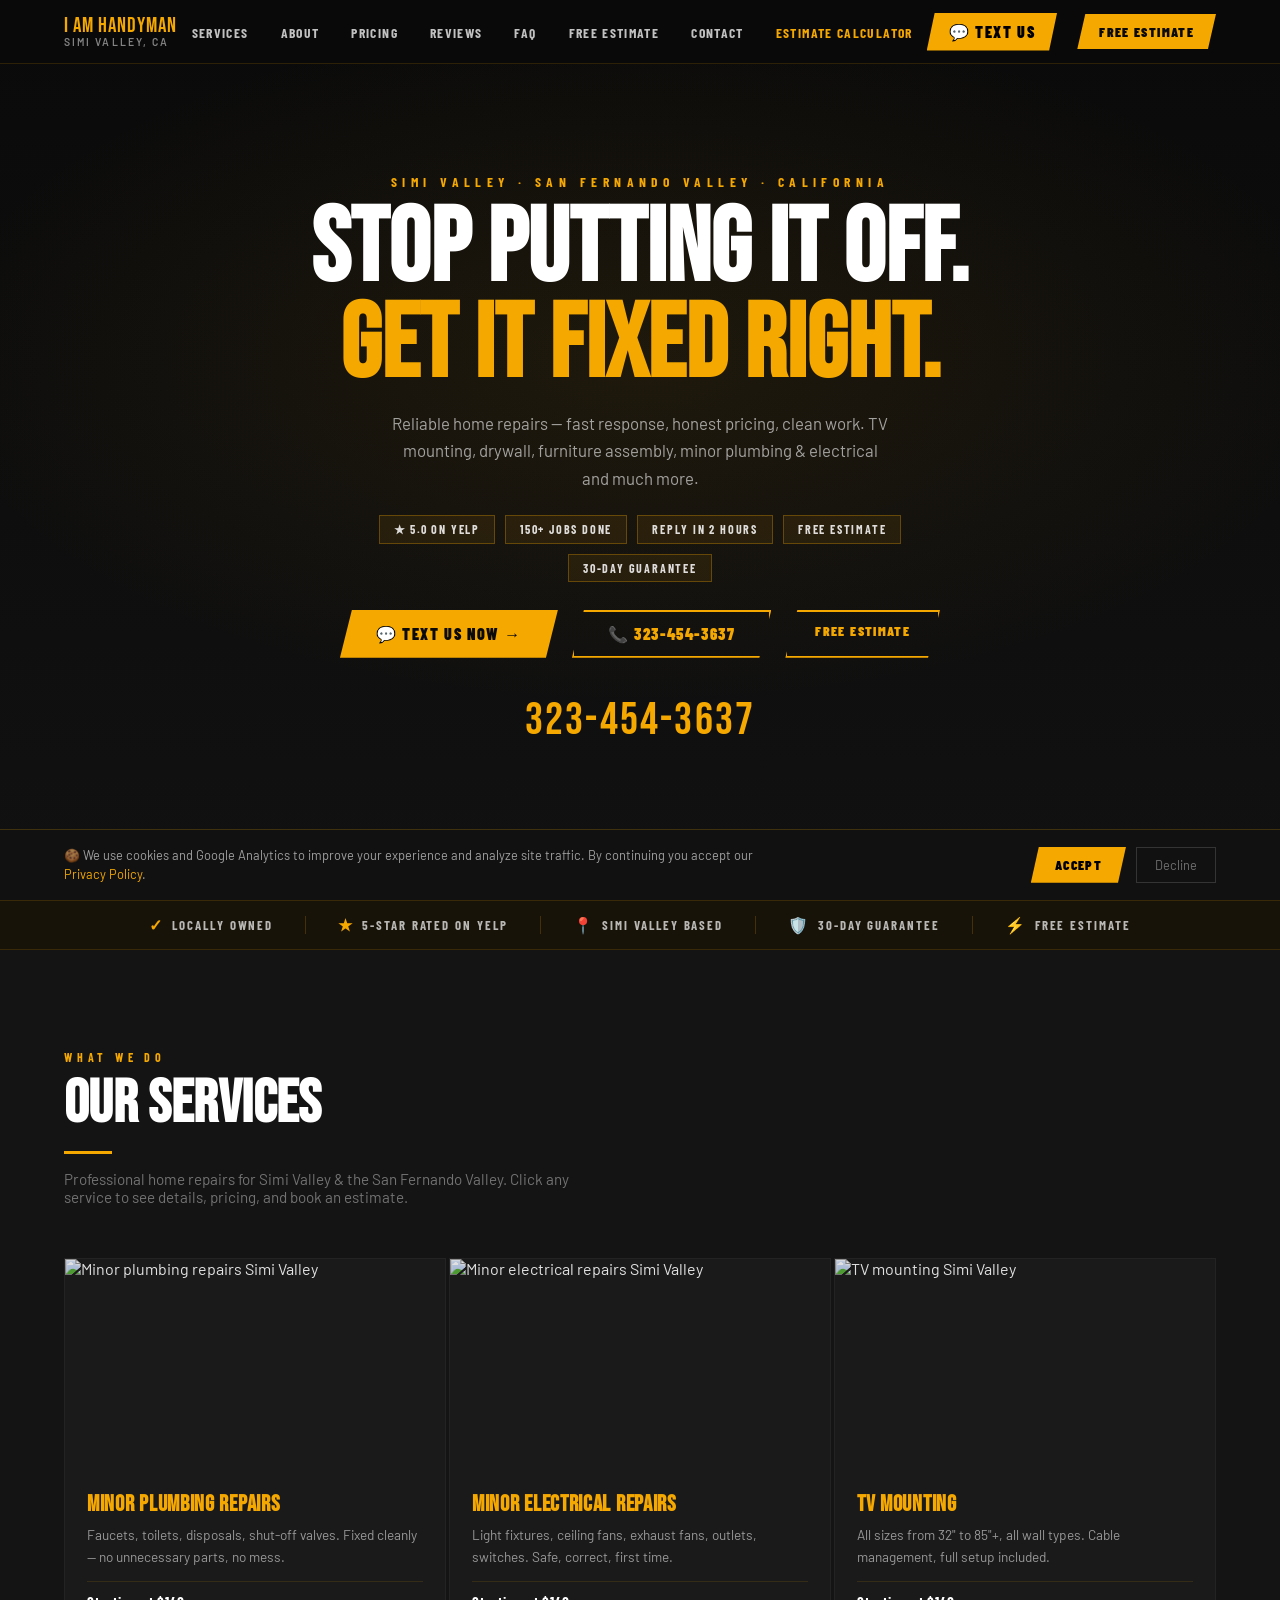
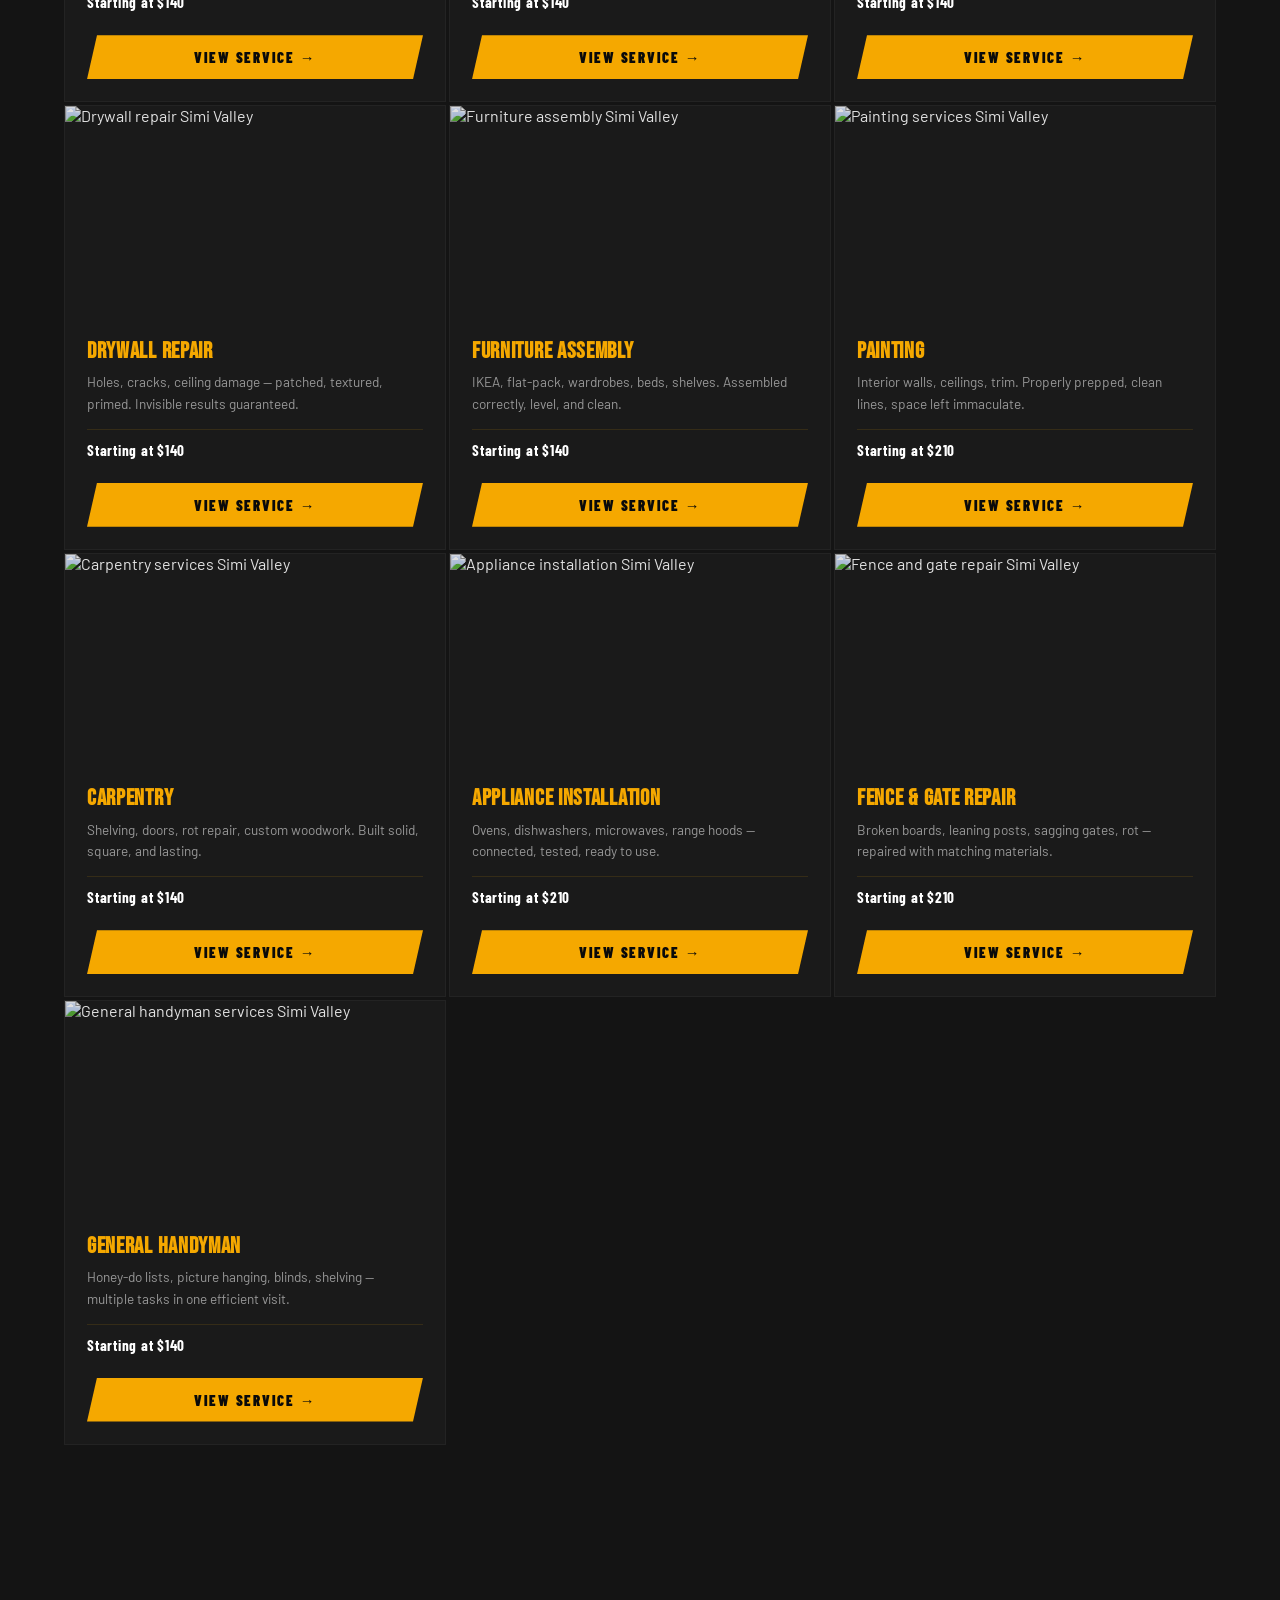
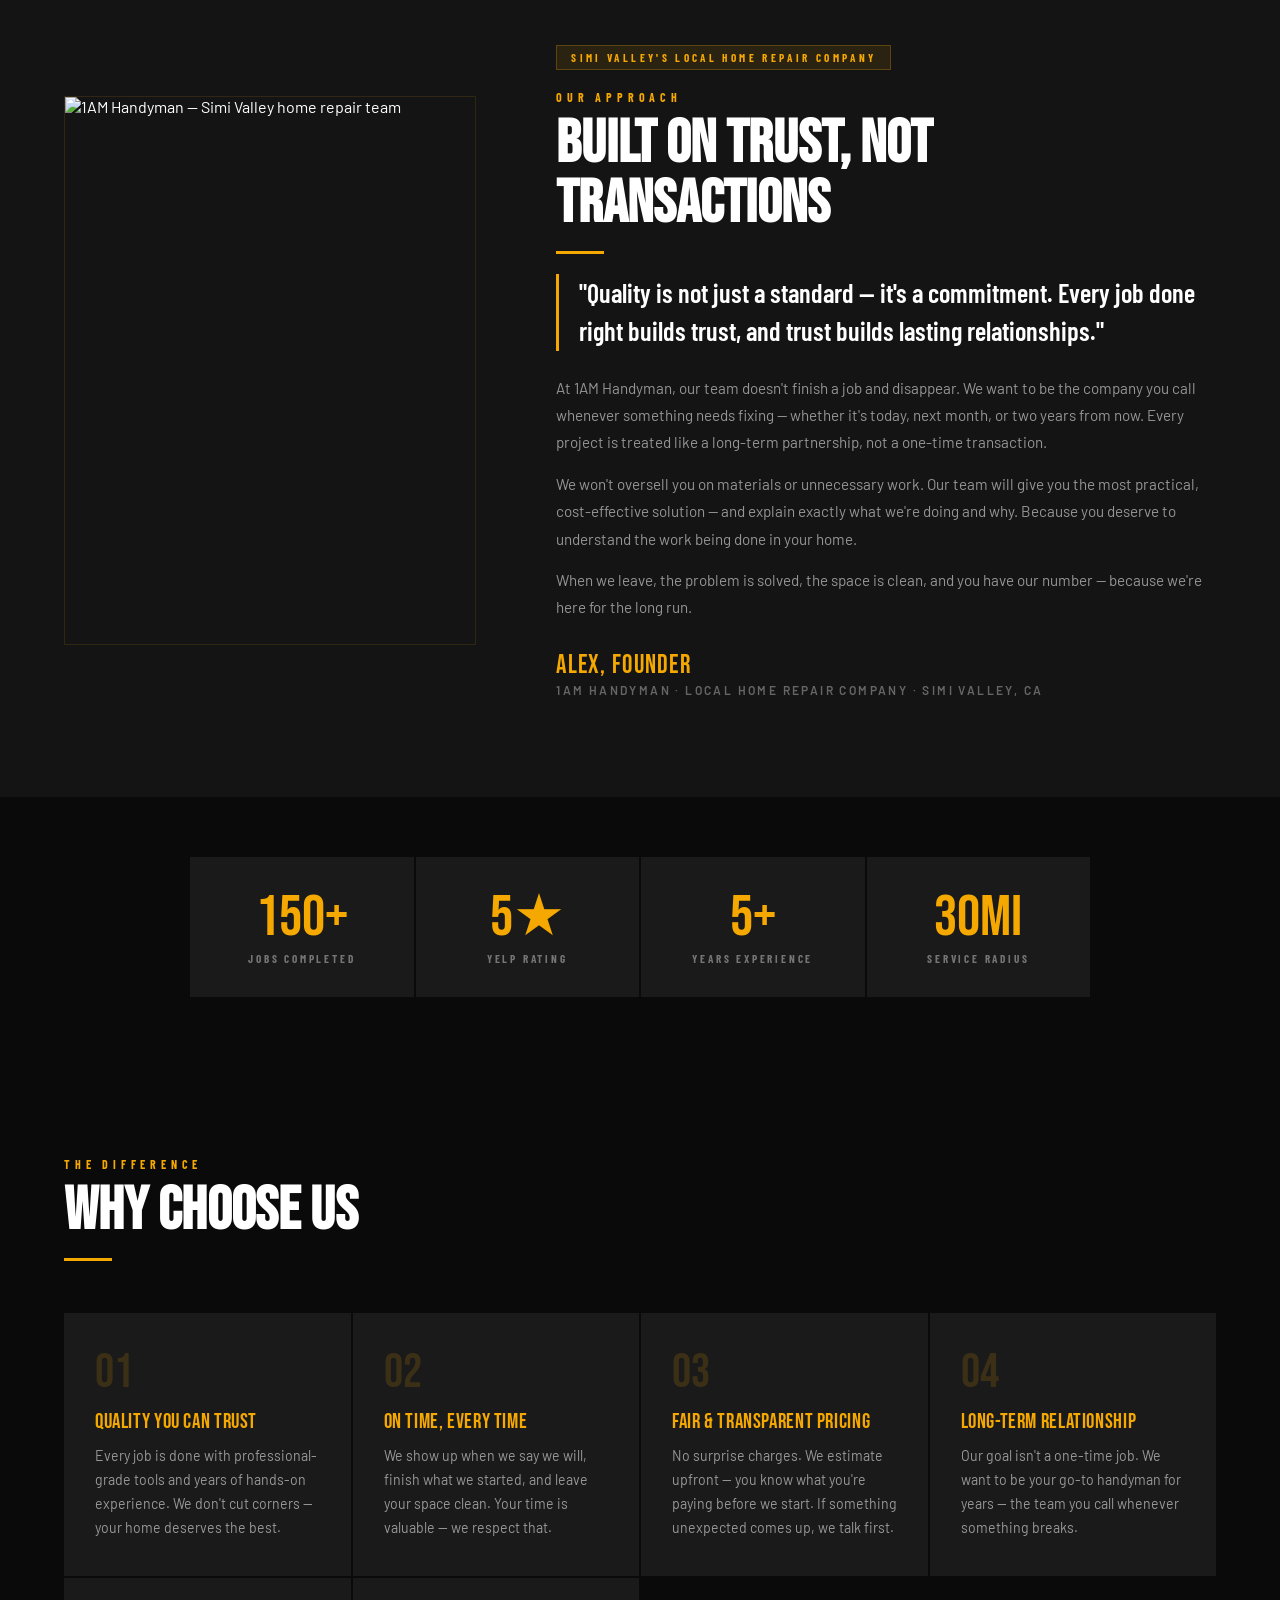
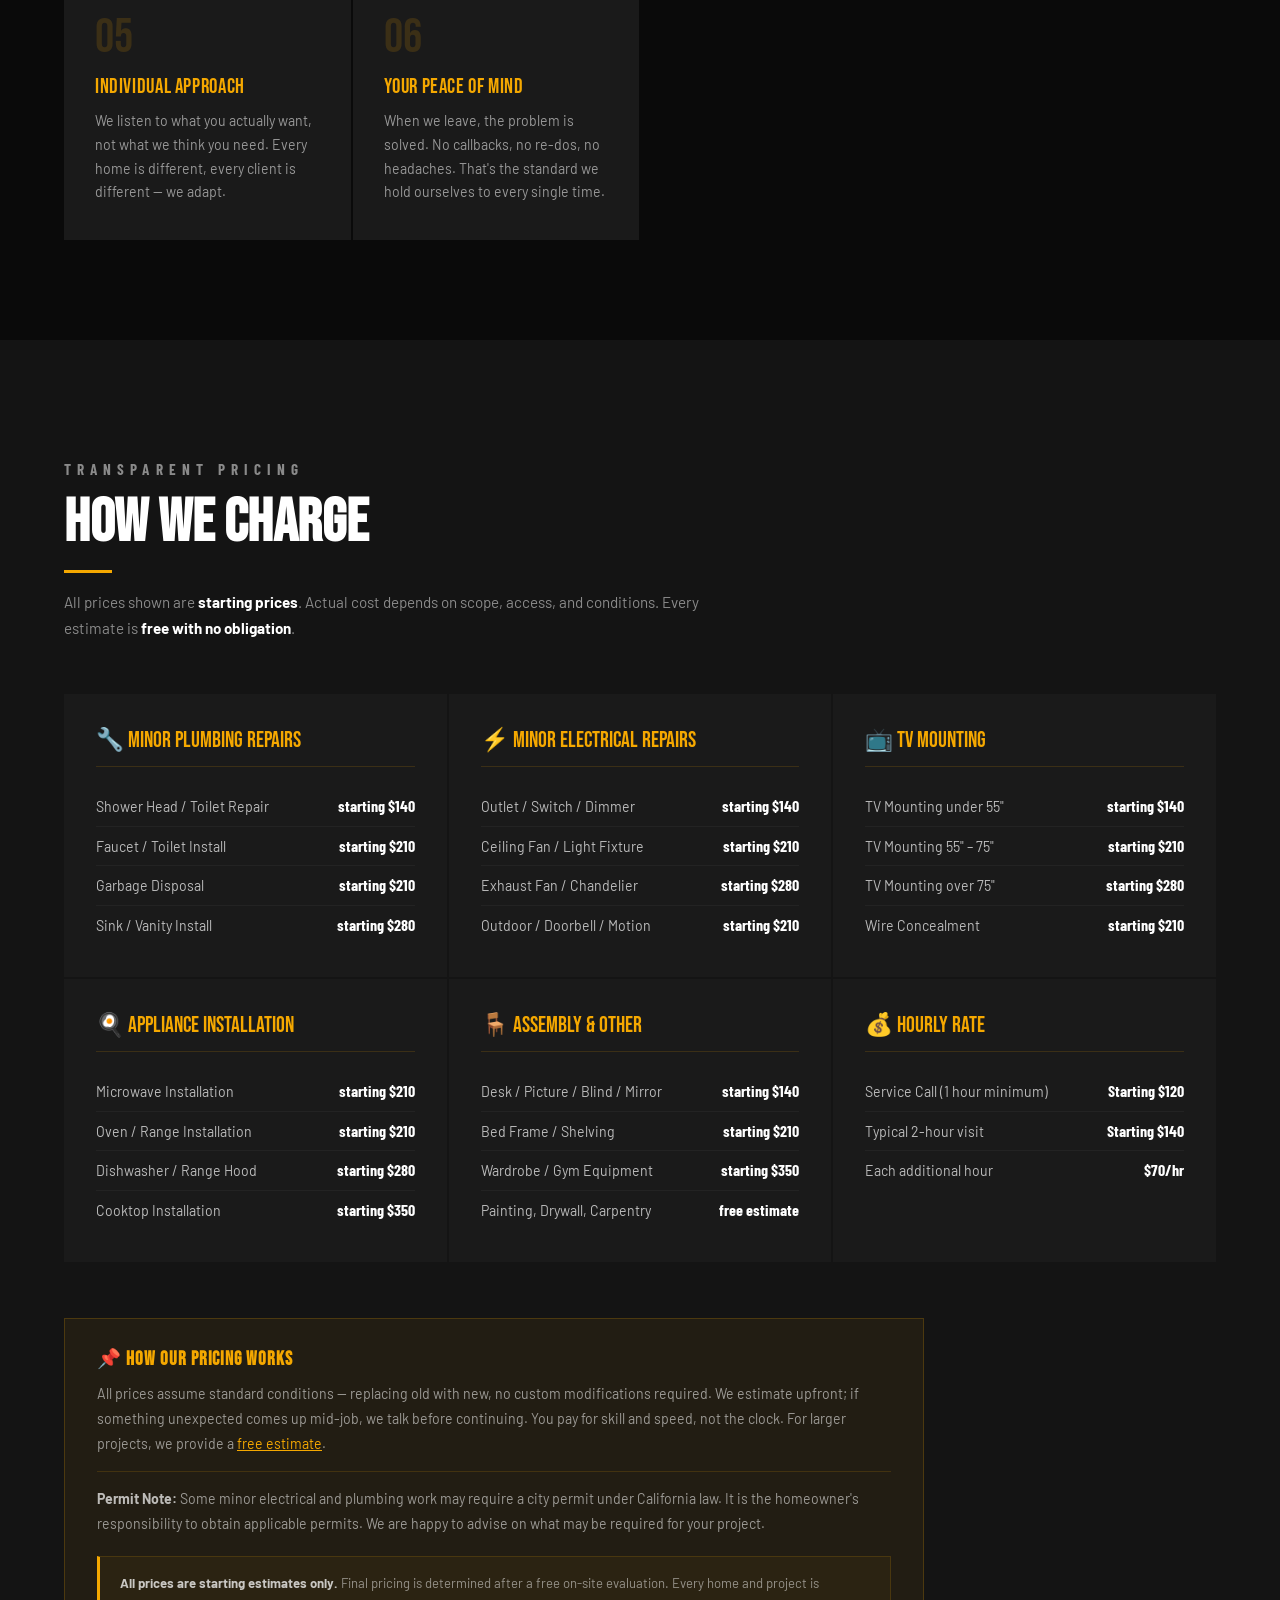
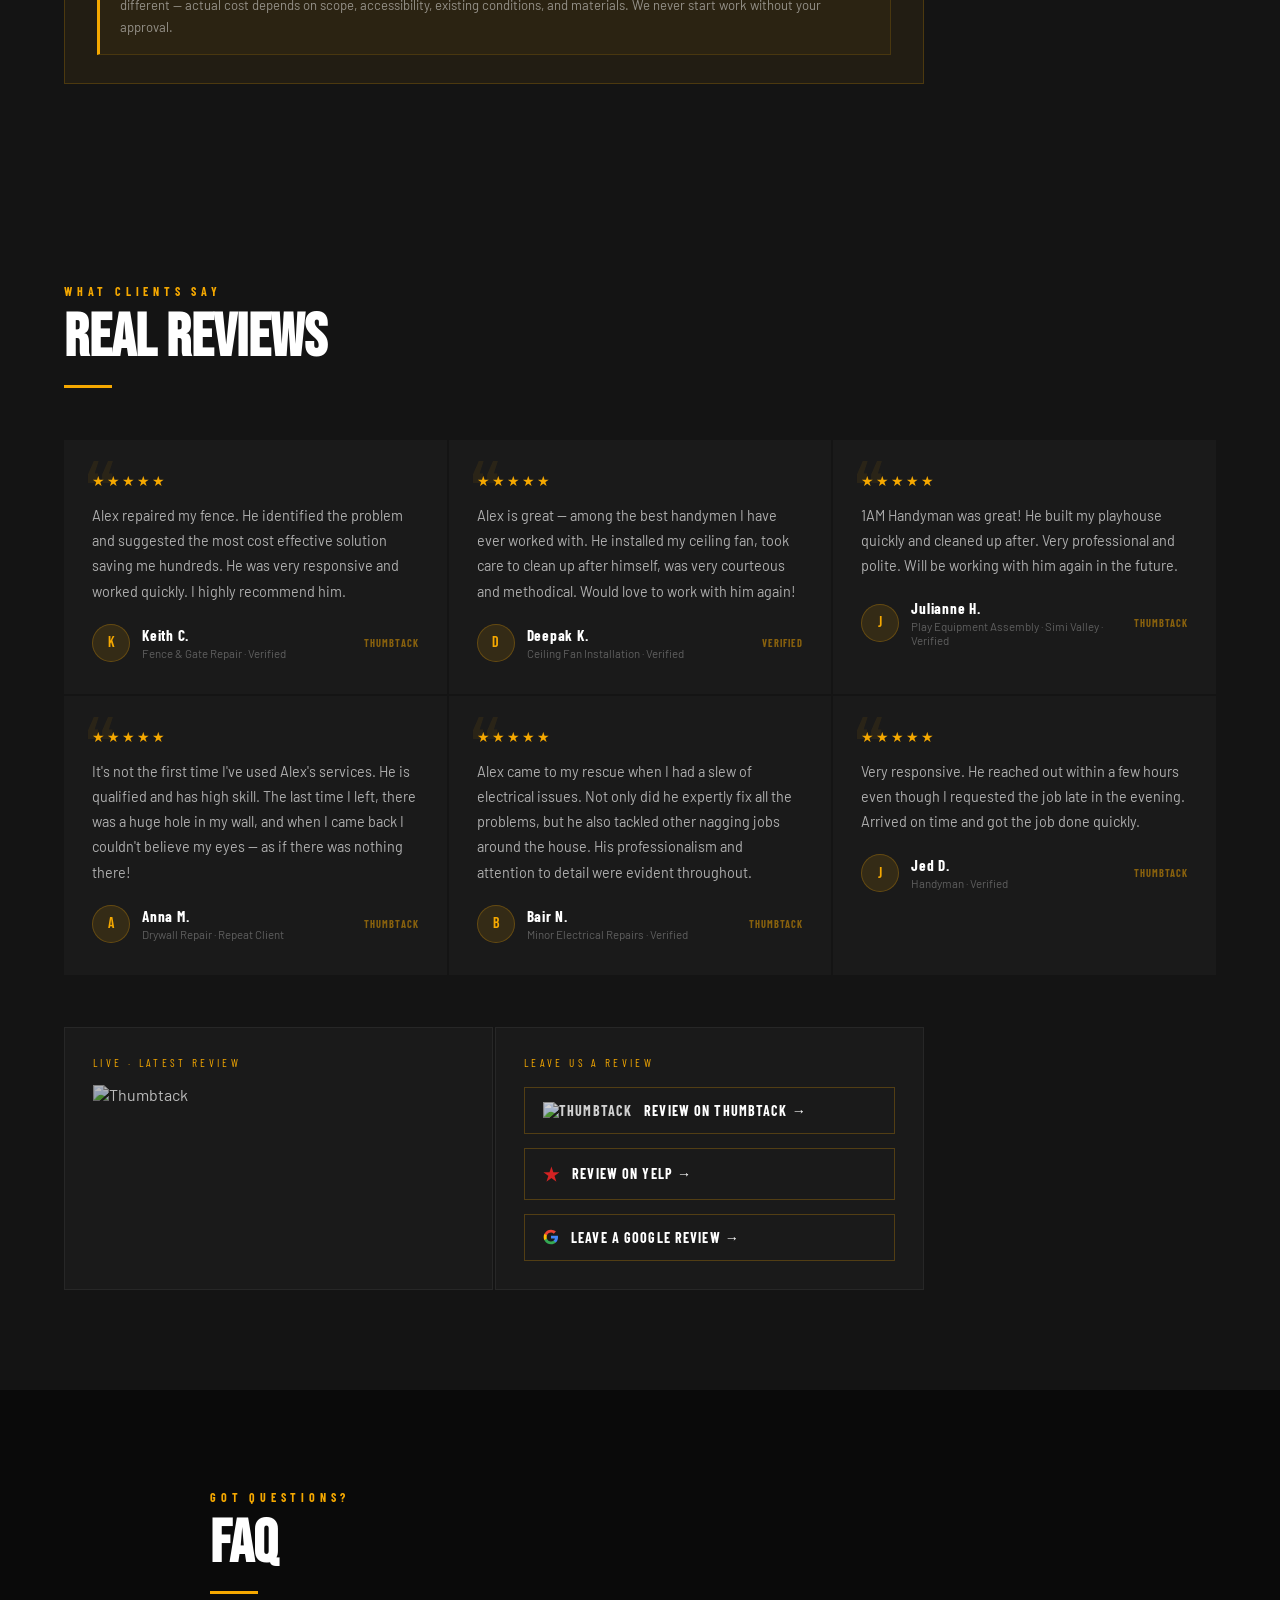
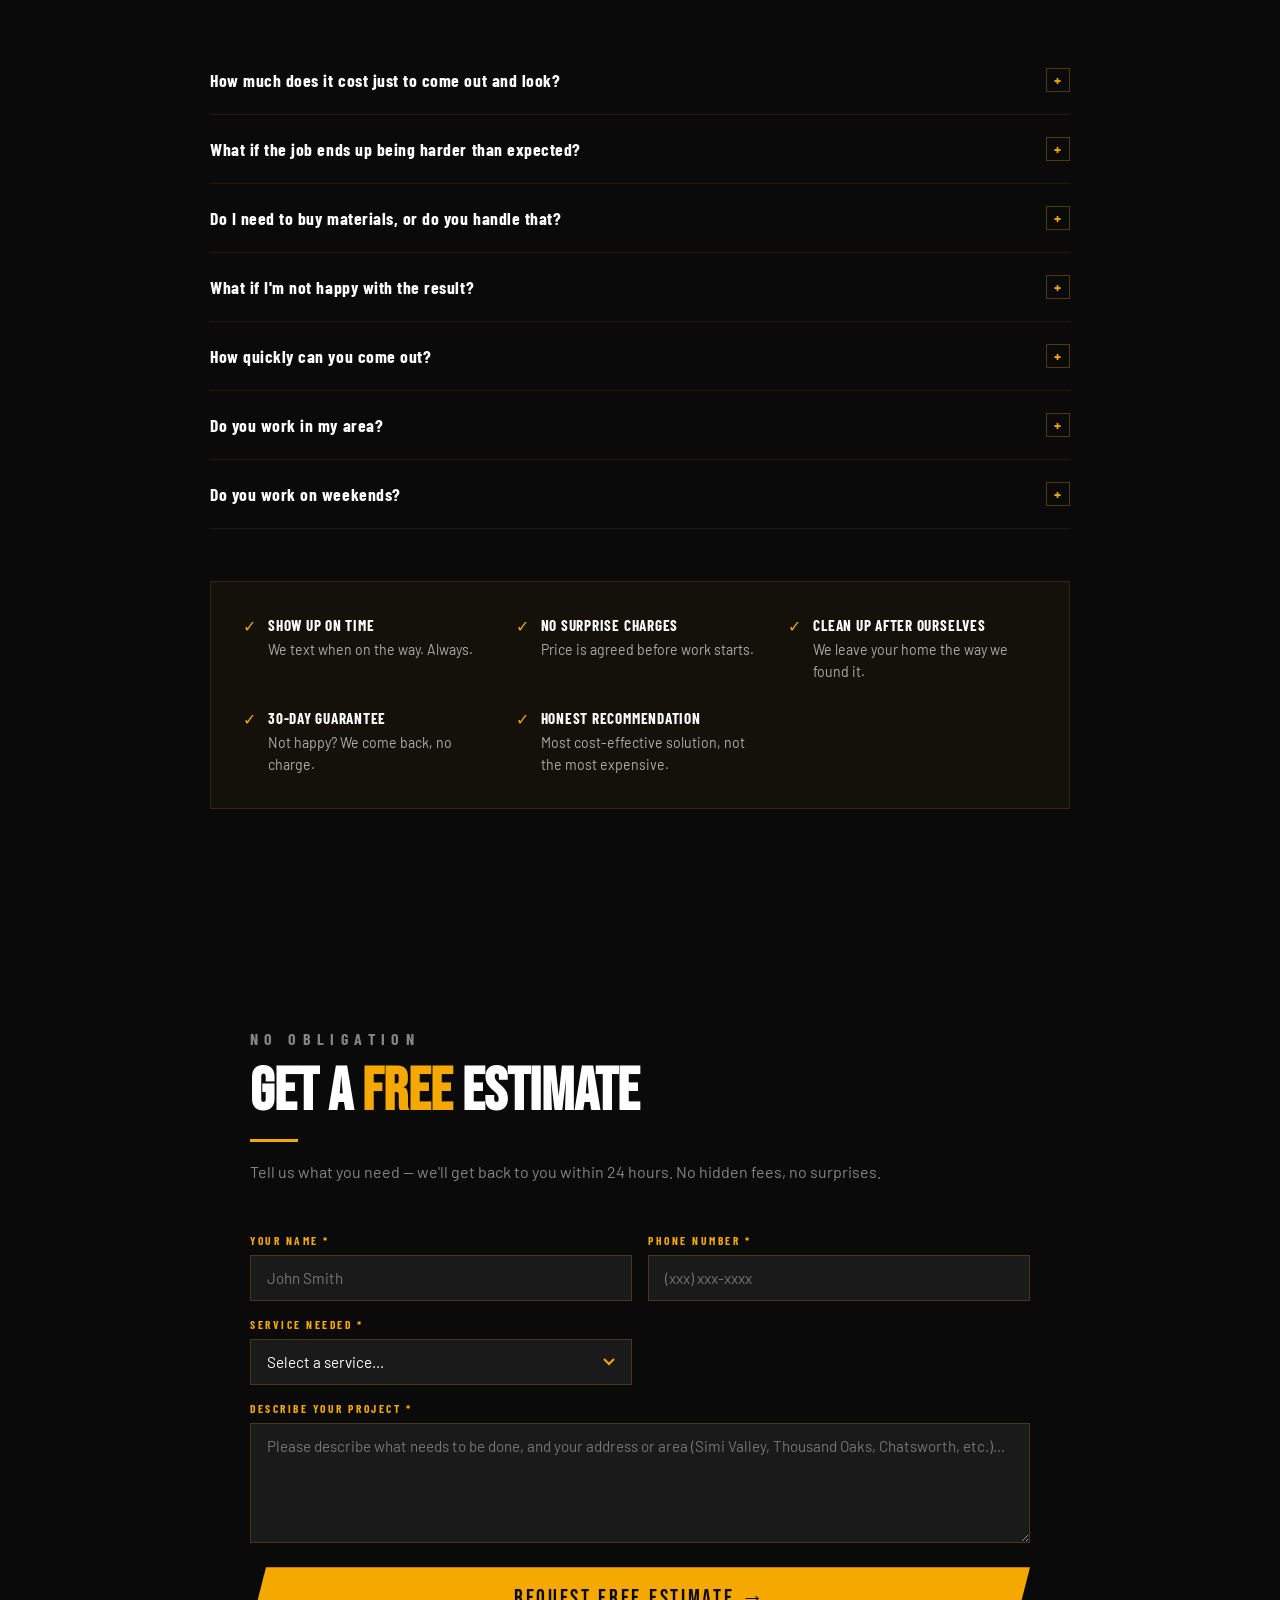
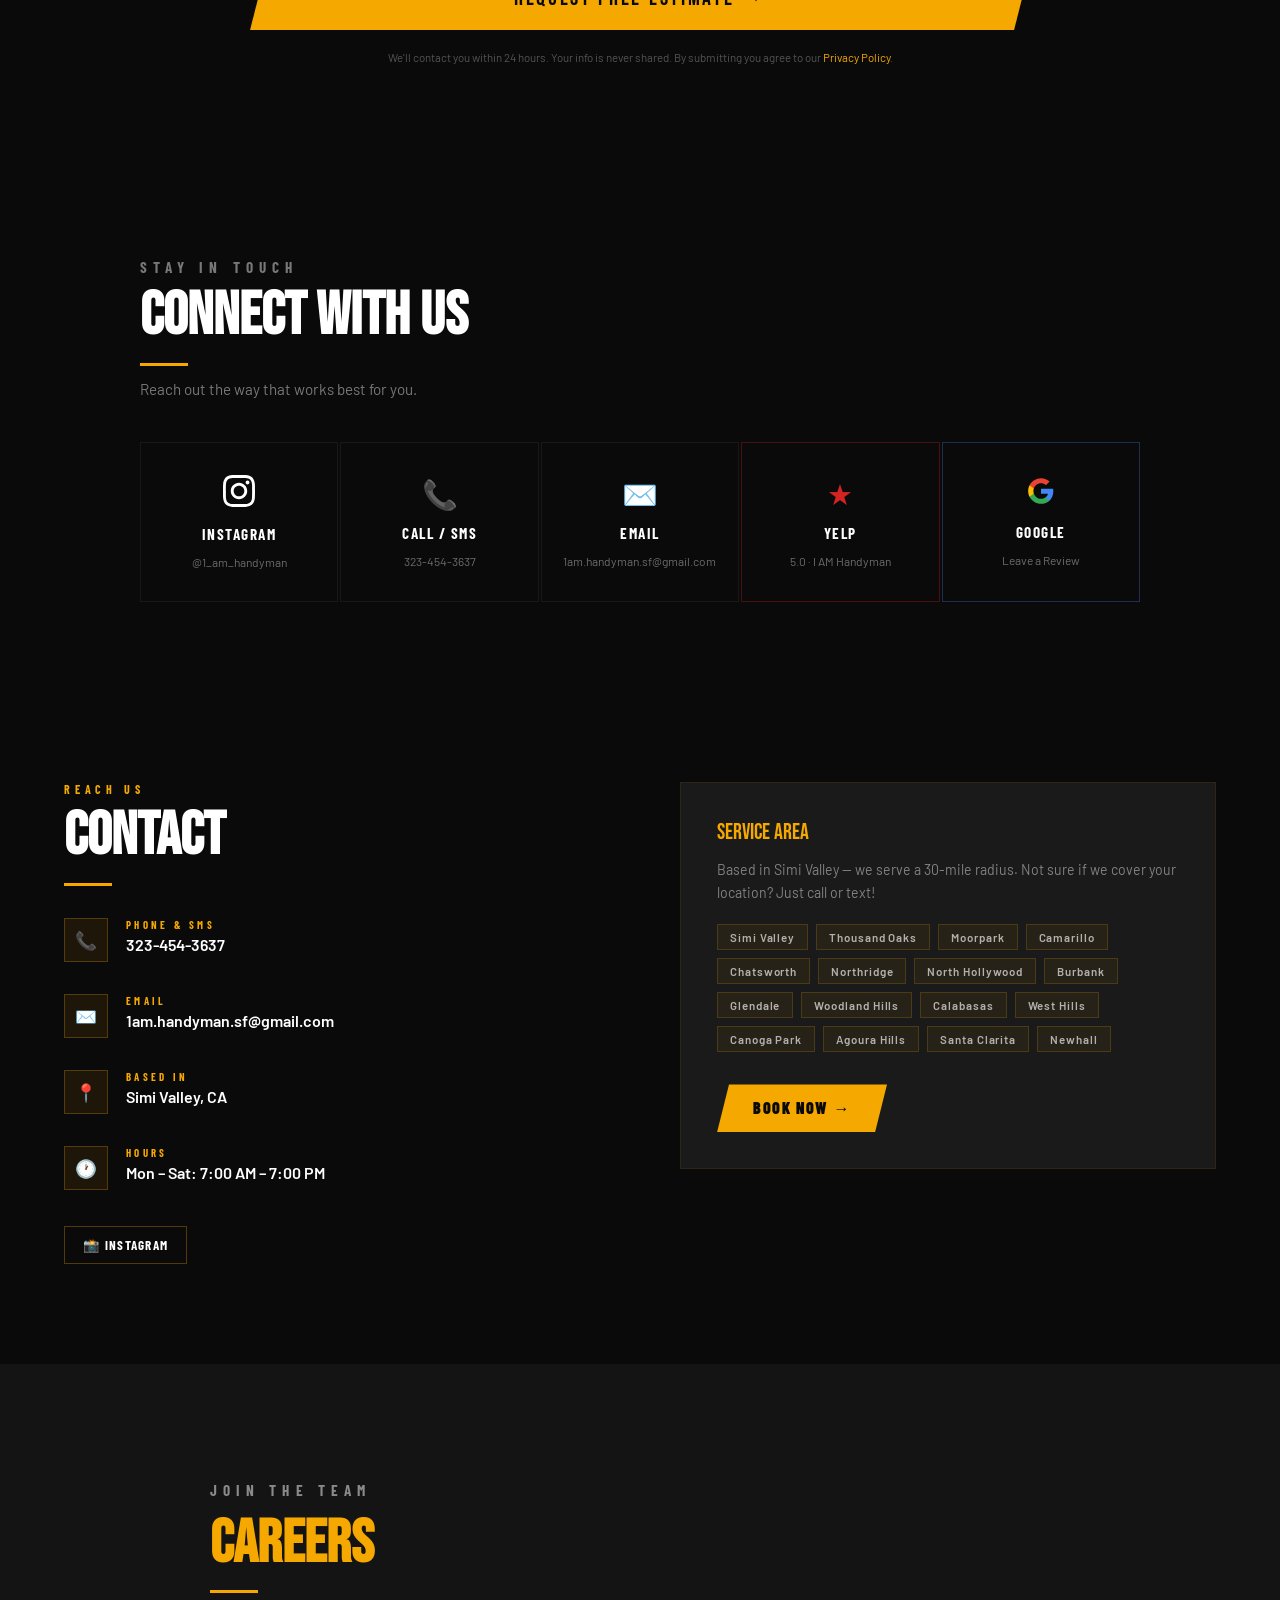
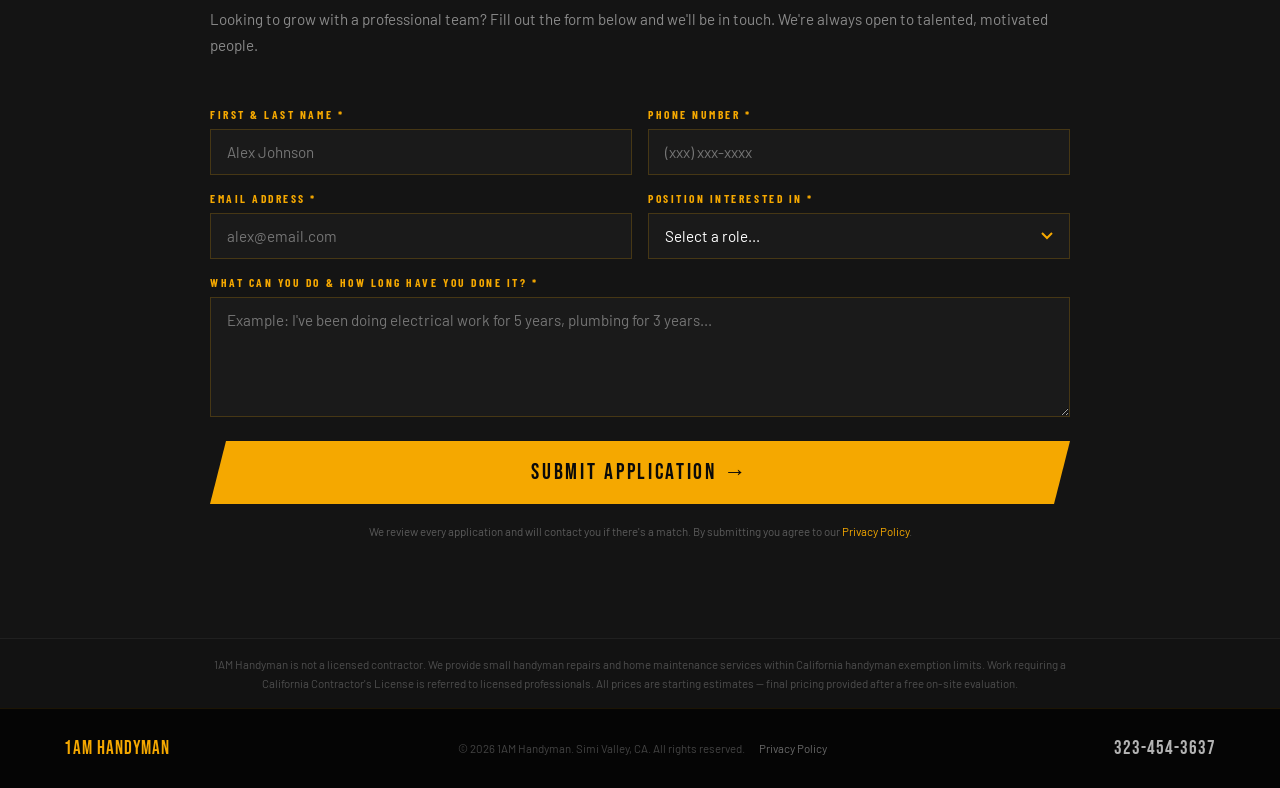
==== commit 186d0c45: "rep" ====
--- a/index.html
+++ b/index.html
@@ -1,279 +1,496 @@
 <!DOCTYPE html>
 <html lang="en">
 <head>
-  <meta charset="UTF-8"/><meta name="viewport" content="width=device-width, initial-scale=1.0"/>
-  <title>Estimate Calculator | 1AM Handyman | Simi Valley</title>
-  <meta name="description" content="Get an instant ballpark estimate for handyman services in Simi Valley. TV mounting, plumbing, electrical, drywall repair and more. Free on-site estimate always available.">
-  <link rel="canonical" href="https://1amhandyman.com/estimate/">
-  <link rel="preconnect" href="https://fonts.googleapis.com"><link rel="preconnect" href="https://fonts.gstatic.com" crossorigin>
+  <meta charset="UTF-8"/>
+  <meta name="viewport" content="width=device-width, initial-scale=1.0"/>
+  <title>Handyman Simi Valley | Repairs, TV Mounting, Drywall | 323-454-3637</title>
+  <meta name="description" content="Top-rated handyman in Simi Valley & San Fernando Valley. TV mounting, drywall repair, furniture assembly, minor plumbing & electrical repairs. Free estimates. Call 323-454-3637.">
+  <link rel="canonical" href="https://1amhandyman.com/">
+  <link rel="preconnect" href="https://fonts.googleapis.com">
+  <link rel="preconnect" href="https://fonts.gstatic.com" crossorigin>
   <link href="https://fonts.googleapis.com/css2?family=Bebas+Neue&family=Barlow:wght@400;600;700&family=Barlow+Condensed:wght@700;900&display=swap" rel="stylesheet">
   <link rel="stylesheet" href="/assets/style.css">
+  <!-- FAVICON -->
+  <link rel="apple-touch-icon" sizes="180x180" href="/apple-touch-icon.png">
+  <link rel="icon" type="image/png" sizes="32x32" href="/favicon-32x32.png">
+  <link rel="icon" type="image/png" sizes="16x16" href="/favicon-16x16.png">
   <link rel="icon" href="/favicon.ico">
-  <script>window.dataLayer=window.dataLayer||[];function gtag(){dataLayer.push(arguments);}gtag('consent','default',{analytics_storage:'denied',ad_storage:'denied'});</script>
+  <!-- GA Consent -->
+  <script>
+    window.dataLayer=window.dataLayer||[];
+    function gtag(){dataLayer.push(arguments);}
+    gtag('consent','default',{analytics_storage:'denied',ad_storage:'denied'});
+  </script>
   <script async src="https://www.googletagmanager.com/gtag/js?id=G-XJET1K0E18"></script>
   <script>gtag('js',new Date());gtag('config','G-XJET1K0E18',{anonymize_ip:true});</script>
-  <style>
-    /* Calculator-specific styles */
-    .calc-page { padding: 100px 5vw 80px; background: var(--black); min-height: 80vh; }
-    .calc-inner { max-width: 800px; margin: 0 auto; }
-
-    .calc-card { background: var(--black-card); border: 1px solid rgba(245,168,0,0.15); padding: 40px; margin-top: 40px; }
-    .calc-field { display: flex; flex-direction: column; gap: 8px; margin-bottom: 20px; }
-    .calc-field label { font-family: 'Barlow Condensed', sans-serif; font-weight: 700; font-size: 0.72rem; letter-spacing: 0.25em; text-transform: uppercase; color: var(--gold); }
-    .calc-field select, .calc-field input[type="number"] {
-      background: #111; border: 1px solid rgba(245,168,0,0.2);
-      color: var(--white); font-family: 'Barlow', sans-serif; font-size: 1rem;
-      padding: 13px 16px; outline: none; width: 100%;
-      transition: border-color 0.2s;
-    }
-    .calc-field select:focus, .calc-field input:focus { border-color: var(--gold); }
-    .calc-field select { appearance: none; background-image: url("data:image/svg+xml,%3Csvg xmlns='http://www.w3.org/2000/svg' width='12' height='8' viewBox='0 0 12 8'%3E%3Cpath d='M1 1l5 5 5-5' stroke='%23F5A800' stroke-width='2' fill='none'/%3E%3C/svg%3E"); background-repeat: no-repeat; background-position: right 16px center; background-color: #111; cursor: pointer; }
-    .calc-field select option, .calc-field select optgroup { background: #111; color: var(--white); }
-
-    .calc-grid { display: grid; grid-template-columns: 1fr 1fr; gap: 20px; }
-    @media(max-width:600px){ .calc-grid { grid-template-columns: 1fr; } }
-
-    .qty-control { display: flex; align-items: center; gap: 0; }
-    .qty-btn { background: rgba(245,168,0,0.1); border: 1px solid rgba(245,168,0,0.25); color: var(--gold); font-size: 1.4rem; width: 46px; height: 46px; display: flex; align-items: center; justify-content: center; cursor: pointer; transition: background 0.2s; flex-shrink: 0; user-select: none; }
-    .qty-btn:hover { background: rgba(245,168,0,0.2); }
-    .qty-display { background: #111; border-top: 1px solid rgba(245,168,0,0.2); border-bottom: 1px solid rgba(245,168,0,0.2); color: var(--white); font-family: 'Bebas Neue', sans-serif; font-size: 1.5rem; text-align: center; flex: 1; height: 46px; line-height: 46px; letter-spacing: 0.05em; }
-    .qty-note { font-size: 0.72rem; color: rgba(255,255,255,0.3); margin-top: 6px; }
-
-    .calc-run { width: 100%; background: var(--gold); color: var(--black); border: none; font-family: 'Bebas Neue', sans-serif; font-size: 1.5rem; letter-spacing: 0.12em; padding: 18px; cursor: pointer; clip-path: polygon(16px 0%, 100% 0%, calc(100% - 16px) 100%, 0% 100%); transition: background 0.2s, transform 0.15s; margin-top: 8px; }
-    .calc-run:hover { background: var(--gold-dark); transform: translateY(-2px); }
-    .calc-run:disabled { background: rgba(245,168,0,0.3); cursor: not-allowed; transform: none; }
-
-    .result-box { background: #0d0d0d; border: 1px solid rgba(245,168,0,0.3); border-left: 4px solid var(--gold); padding: 28px 28px 24px; margin-top: 28px; display: none; }
-    .result-box.visible { display: block; animation: fadeUp 0.4s ease both; }
-    .result-label { font-family: 'Barlow Condensed', sans-serif; font-weight: 700; font-size: 0.7rem; letter-spacing: 0.35em; text-transform: uppercase; color: rgba(255,255,255,0.4); margin-bottom: 6px; }
-    .result-service { font-family: 'Bebas Neue', sans-serif; font-size: 1.3rem; color: var(--gold); letter-spacing: 0.05em; margin-bottom: 16px; }
-    .result-range-row { display: flex; align-items: baseline; gap: 14px; flex-wrap: wrap; margin-bottom: 6px; }
-    .result-from { font-size: 0.82rem; color: rgba(255,255,255,0.4); }
-    .result-price { font-family: 'Bebas Neue', sans-serif; font-size: 3rem; color: var(--white); line-height: 1; letter-spacing: 0.02em; }
-    .result-to { font-family: 'Bebas Neue', sans-serif; font-size: 1.8rem; color: rgba(255,255,255,0.5); line-height: 1; }
-    .result-typical { font-size: 0.82rem; color: var(--gold); margin-bottom: 12px; }
-    .result-discount { display: inline-block; background: rgba(245,168,0,0.1); border: 1px solid rgba(245,168,0,0.25); color: var(--gold); font-family: 'Barlow Condensed', sans-serif; font-weight: 700; font-size: 0.75rem; letter-spacing: 0.15em; text-transform: uppercase; padding: 4px 12px; margin-bottom: 14px; }
-    .result-divider { border: none; border-top: 1px solid rgba(245,168,0,0.12); margin: 14px 0; }
-    .result-disclaimer { font-size: 0.8rem; color: rgba(255,255,255,0.35); line-height: 1.65; }
-
-    .calc-cta { margin-top: 28px; display: flex; gap: 12px; flex-wrap: wrap; }
-    .cta-tel { flex: 1; background: var(--gold); color: var(--black); font-family: 'Bebas Neue', sans-serif; font-size: 1.1rem; letter-spacing: 0.1em; text-decoration: none; text-align: center; padding: 16px; clip-path: polygon(12px 0%, 100% 0%, calc(100% - 12px) 100%, 0% 100%); transition: background 0.2s; min-width: 180px; }
-    .cta-tel:hover { background: var(--gold-dark); }
-    .cta-form { flex: 1; border: 2px solid var(--gold); color: var(--gold); font-family: 'Bebas Neue', sans-serif; font-size: 1.1rem; letter-spacing: 0.1em; text-decoration: none; text-align: center; padding: 14px; clip-path: polygon(12px 0%, 100% 0%, calc(100% - 12px) 100%, 0% 100%); transition: all 0.2s; min-width: 180px; }
-    .cta-form:hover { background: var(--gold); color: var(--black); }
-
-    /* Price table */
-    .price-table-section { padding: 80px 5vw; background: var(--black-soft); }
-    .price-table-inner { max-width: 800px; margin: 0 auto; }
-    .ptable { width: 100%; border-collapse: collapse; margin-top: 36px; font-size: 0.88rem; }
-    .ptable thead th { font-family: 'Barlow Condensed', sans-serif; font-weight: 700; font-size: 0.7rem; letter-spacing: 0.2em; text-transform: uppercase; color: var(--gold); padding: 10px 14px; border-bottom: 1px solid rgba(245,168,0,0.2); text-align: left; }
-    .ptable thead th:last-child, .ptable thead th:nth-child(2) { text-align: right; }
-    .ptable tbody tr { border-bottom: 1px solid rgba(255,255,255,0.04); }
-    .ptable tbody tr:hover { background: rgba(245,168,0,0.03); }
-    .ptable tbody td { padding: 10px 14px; color: rgba(255,255,255,0.65); }
-    .ptable tbody td:nth-child(2), .ptable tbody td:last-child { text-align: right; font-family: 'Barlow Condensed', sans-serif; font-weight: 700; color: var(--white); }
-    .ptable-cat { background: rgba(245,168,0,0.06); }
-    .ptable-cat td { font-family: 'Barlow Condensed', sans-serif; font-weight: 700; font-size: 0.8rem; letter-spacing: 0.2em; text-transform: uppercase; color: var(--gold); padding: 8px 14px; }
-    .ptable-note { font-size: 0.75rem; color: rgba(255,255,255,0.3); text-align: center; margin-top: 18px; line-height: 1.6; }
-
-    @keyframes fadeUp { from { opacity:0; transform:translateY(16px); } to { opacity:1; transform:translateY(0); } }
-  </style>
+  <!-- SEO -->
+  <link rel="sitemap" type="application/xml" href="/sitemap.xml">
+  <meta name="robots" content="index, follow">
+  <meta name="geo.region" content="US-CA">
+  <meta name="geo.placename" content="Simi Valley, California">
+  <!-- OG -->
+  <meta property="og:title" content="1AM Handyman — Simi Valley, CA | Repairs Done Right">
+  <meta property="og:description" content="Top-rated handyman in Simi Valley & San Fernando Valley. Fast response, honest pricing, 30-day guarantee. Free estimates. 323-454-3637.">
+  <meta property="og:url" content="https://1amhandyman.com">
+  <meta property="og:type" content="website">
+  <meta property="og:image" content="https://res.cloudinary.com/dpoxihyvz/image/upload/b_rgb:0A0A0A,c_pad,w_1200,h_630,q_auto,f_auto/v1776304105/2024-02-09_21-59-07-removebg-preview_lyngqy.png">
+  <meta property="og:image:width" content="1200">
+  <meta property="og:image:height" content="630">
+  <meta name="twitter:card" content="summary_large_image">
+  <meta name="twitter:image" content="https://res.cloudinary.com/dpoxihyvz/image/upload/b_rgb:0A0A0A,c_pad,w_1200,h_630,q_auto,f_auto/v1776304105/2024-02-09_21-59-07-removebg-preview_lyngqy.png">
+  <!-- Schema -->
+  <script type="application/ld+json">
+  {
+    "@context":"https://schema.org",
+    "@type":"HomeAndConstructionBusiness",
+    "name":"1AM Handyman",
+    "url":"https://1amhandyman.com",
+    "logo":"https://res.cloudinary.com/dpoxihyvz/image/upload/q_auto/f_auto/v1776304105/2024-02-09_21-59-07-removebg-preview_lyngqy.png",
+    "description":"Top-rated handyman in Simi Valley & San Fernando Valley. TV mounting, drywall repair, furniture assembly, minor plumbing & electrical repairs.",
+    "telephone":"+13234543637",
+    "email":"1am.handyman.sf@gmail.com",
+    "address":{"@type":"PostalAddress","addressLocality":"Simi Valley","addressRegion":"CA","addressCountry":"US"},
+    "geo":{"@type":"GeoCoordinates","latitude":34.2694,"longitude":-118.7815},
+    "areaServed":["Simi Valley","Thousand Oaks","Moorpark","Chatsworth","Woodland Hills","West Hills","Canoga Park","Calabasas","North Hollywood","Burbank","Northridge","Agoura Hills","Santa Clarita","San Fernando Valley"],
+    "openingHoursSpecification":[{"@type":"OpeningHoursSpecification","dayOfWeek":["Monday","Tuesday","Wednesday","Thursday","Friday","Saturday"],"opens":"07:00","closes":"19:00"}],
+    "priceRange":"$$",
+    "aggregateRating":{"@type":"AggregateRating","ratingValue":"5","bestRating":"5","ratingCount":"20"},
+    "sameAs":["https://www.instagram.com/1_am_handyman/","https://www.yelp.com/biz/i-am-handyman-simi-valley"]
+  }
+  </script>
 </head>
 <body>
 
+<!-- NAV -->
 <nav>
-  <a href="/" class="nav-logo"><img src="https://res.cloudinary.com/dpoxihyvz/image/upload/q_auto/f_auto/v1776304105/2024-02-09_21-59-07-removebg-preview_lyngqy.png" alt="1AM Handyman" onerror="this.style.display='none'"><div class="nav-logo-text">I AM HANDYMAN<span>Simi Valley, CA</span></div></a>
-  <ul class="nav-links"><li><a href="/#services">Services</a></li><li><a href="/#pricing">Pricing</a></li><li><a href="/#reviews">Reviews</a></li><li><a href="/#faq">FAQ</a></li><li><a href="/#contact">Contact</a></li>
-    <li><a href="/estimate/" style="color:var(--gold)!important;">Estimate Calculator</a></li></ul>
-  <a href="sms:3234543637" class="nav-cta" style="background:var(--gold);color:#000!important;margin-right:8px;">💬 Text Us</a>
-  <a href="tel:3234543637" class="nav-cta">Call Now</a>
+  <a href="/" class="nav-logo">
+    <img src="https://res.cloudinary.com/dpoxihyvz/image/upload/q_auto/f_auto/v1776304105/2024-02-09_21-59-07-removebg-preview_lyngqy.png" alt="1AM Handyman Logo" onerror="this.style.display='none'">
+    <div class="nav-logo-text">
+      I AM HANDYMAN
+      <span>Simi Valley, CA</span>
+    </div>
+  </a>
+  <ul class="nav-links">
+    <li><a href="#services">Services</a></li>
+    <li><a href="#about">About</a></li>
+    <li><a href="#pricing">Pricing</a></li>
+    <li><a href="#reviews">Reviews</a></li>
+    <li><a href="#faq">FAQ</a></li>
+    <li><a href="#estimate">Free Estimate</a></li>
+    <li><a href="#contact">Contact</a></li>
+    <li><a href="/estimate/" style="color:var(--gold)!important;">Estimate Calculator</a></li>
+  </ul>
+  <a href="sms:3234543637" class="nav-cta" style="background:var(--gold);color:#000!important;font-size:1rem;margin-right:6px;">💬 Text Us</a>
+  <a href="#estimate" class="nav-cta">Free Estimate</a>
 </nav>
 
 <!-- HERO -->
-<section class="sp-hero">
-  <div class="sp-hero-inner">
-    <nav class="breadcrumb"><a href="/">Home</a><span>›</span><span>Estimate Calculator</span></nav>
-    <h1>Estimate Calculator</h1>
-    <p class="sp-sub">Get an instant ballpark price for your project. Select a service, enter quantity, and see a range — instantly. Every estimate is approximate. Final pricing always confirmed after a free on-site evaluation.</p>
-  </div>
-</section>
-
-<!-- CALCULATOR -->
-<section class="calc-page">
-  <div class="calc-inner">
-
-    <div class="calc-card">
-
-      <div class="calc-field">
-        <label>Select Service</label>
-        <select id="svc-select">
-          <option value="">— Choose a service —</option>
-          <optgroup label="Minor Electrical Repairs">
-            <option value="Outlet / Switch / Dimmer|120|140">Outlet / Switch / Dimmer Replacement</option>
-            <option value="Smoke or CO Detector|120|120">Smoke / CO Detector Installation</option>
-            <option value="Ceiling Fan Installation|180|210">Ceiling Fan Installation</option>
-            <option value="Ceiling Fan Replacement|180|210">Ceiling Fan Replacement</option>
-            <option value="Light Fixture Installation|180|210">Light Fixture Installation</option>
-            <option value="Outdoor / Motion Light|180|210">Outdoor / Motion Sensor Light</option>
-            <option value="Exhaust Fan Replacement|240|280">Exhaust Fan Replacement</option>
-            <option value="Chandelier Installation|240|280">Chandelier Installation</option>
-            <option value="Doorbell Installation|240|280">Doorbell Installation</option>
-          </optgroup>
-          <optgroup label="Minor Plumbing Repairs">
-            <option value="Shower Head Installation|120|140">Shower Head Installation</option>
-            <option value="Toilet Repair|120|140">Toilet Repair</option>
-            <option value="Faucet Replacement|180|210">Faucet Replacement</option>
-            <option value="Toilet Installation|180|210">Toilet Installation</option>
-            <option value="Garbage Disposal Replacement|180|210">Garbage Disposal Replacement</option>
-            <option value="Dishwasher Hookup|180|210">Dishwasher Hookup</option>
-            <option value="Garbage Disposal Installation|240|280">Garbage Disposal Installation</option>
-            <option value="Sink Installation|240|280">Sink Installation</option>
-            <option value="Vanity Installation|300|350">Vanity Installation</option>
-          </optgroup>
-          <optgroup label="TV Mounting">
-            <option value="TV Mounting (under 55&quot;)|120|140">TV Mounting — under 55"</option>
-            <option value="TV Mounting (55&quot;–75&quot;)|180|210">TV Mounting — 55" to 75"</option>
-            <option value="TV Mounting (over 75&quot;)|240|280">TV Mounting — over 75"</option>
-            <option value="Soundbar Installation|120|140">Soundbar Installation</option>
-            <option value="Wire / Cable Concealment|180|210">Wire / Cable Concealment</option>
-          </optgroup>
-          <optgroup label="Drywall Repair">
-            <option value="Hole Repair|120|140">Hole Repair (small)</option>
-            <option value="Texture Matching|180|210">Texture Matching</option>
-            <option value="Ceiling Repair|240|280">Ceiling Repair</option>
-            <option value="Water Damage Repair|300|350">Water Damage Repair</option>
-            <option value="Popcorn Ceiling Repair|300|350">Popcorn Ceiling Repair</option>
-          </optgroup>
-          <optgroup label="Furniture Assembly">
-            <option value="Desk Assembly|120|140">Desk Assembly</option>
-            <option value="Bed Frame Assembly|180|210">Bed Frame Assembly</option>
-            <option value="Wardrobe / PAX Assembly|300|350">Wardrobe / PAX Assembly</option>
-            <option value="Gym Equipment Assembly|300|350">Gym Equipment Assembly</option>
-            <option value="Gazebo / Pergola Assembly|480|560">Gazebo / Pergola Assembly</option>
-          </optgroup>
-          <optgroup label="Painting">
-            <option value="Trim Painting|180|210">Trim Painting</option>
-            <option value="Door Painting|240|280">Door Painting</option>
-            <option value="Ceiling Painting|300|350">Ceiling Painting</option>
-            <option value="Interior Room Painting|360|420">Interior Room Painting</option>
-            <option value="Cabinet Painting|480|560">Cabinet Painting</option>
-          </optgroup>
-          <optgroup label="Carpentry">
-            <option value="Shelving Installation|120|140">Shelving / Floating Shelf</option>
-            <option value="Door Repair|180|210">Door Repair</option>
-            <option value="Door Installation|300|350">Door Installation</option>
-            <option value="Cabinet Installation|300|350">Cabinet Installation</option>
-          </optgroup>
-          <optgroup label="Appliance Installation">
-            <option value="Microwave Installation|180|210">Microwave Installation</option>
-            <option value="Oven / Range Installation|180|210">Oven / Range Installation</option>
-            <option value="Dishwasher Installation|240|280">Dishwasher Installation</option>
-            <option value="Range Hood Installation|240|280">Range Hood Installation</option>
-            <option value="Cooktop Installation|300|350">Cooktop Installation</option>
-          </optgroup>
-          <optgroup label="Fence &amp; Gate Repair">
-            <option value="Gate Alignment|180|210">Gate Alignment</option>
-            <option value="Gate Repair|240|280">Gate Repair</option>
-            <option value="Fence Repair|300|350">Fence Repair</option>
-          </optgroup>
-          <optgroup label="Mounting &amp; Hanging">
-            <option value="Picture / Mirror Hanging|120|140">Picture / Mirror Hanging</option>
-            <option value="Blind Installation|120|140">Blind Installation</option>
-            <option value="Curtain Rod Installation|120|140">Curtain Rod Installation</option>
-          </optgroup>
-          <optgroup label="General Handyman">
-            <option value="General Handyman Visit|120|140">General Handyman Visit</option>
-            <option value="Caulking|180|210">Caulking</option>
-            <option value="Pressure Washing|360|420">Pressure Washing</option>
-          </optgroup>
-        </select>
-      </div>
-
-      <div class="calc-grid">
-        <div class="calc-field">
-          <label>Number of units / items</label>
-          <div class="qty-control">
-            <div class="qty-btn" id="qty-minus" onclick="changeQty(-1)">−</div>
-            <div class="qty-display" id="qty-val">1</div>
-            <div class="qty-btn" id="qty-plus" onclick="changeQty(1)">+</div>
-          </div>
-          <div class="qty-note" id="discount-note">&nbsp;</div>
-        </div>
-        <div class="calc-field" style="justify-content:flex-end;">
-          <label>&nbsp;</label>
-          <button class="calc-run" id="calc-btn" onclick="calculate()">Calculate Estimate →</button>
-        </div>
-      </div>
-
-      <!-- RESULT -->
-      <div class="result-box" id="result-box">
-        <div class="result-label">Estimated price range</div>
-        <div class="result-service" id="res-service"></div>
-        <div class="result-range-row">
-          <span class="result-from">from</span>
-          <span class="result-price" id="res-low"></span>
-          <span class="result-from">to</span>
-          <span class="result-to" id="res-high"></span>
-        </div>
-        <div class="result-discount" id="res-discount" style="display:none"></div>
-        <hr class="result-divider">
-        <p class="result-disclaimer">
-          This is an <strong style="color:rgba(255,255,255,0.7)">approximate estimate only.</strong>
-          Every project is different — actual cost depends on scope, access, existing conditions, wall type, and materials.
-          Prices shown are not a quote or guarantee.
-          <strong style="color:rgba(255,255,255,0.7)">Every on-site estimate is free and carries no obligation.</strong>
-        </p>
-        <div class="calc-cta">
-          <a href="tel:3234543637" class="cta-tel">📞 Call 323-454-3637</a>
-          <a href="/#estimate" class="cta-form">Request Free Estimate</a>
-        </div>
-      </div>
-
-    </div><!-- /.calc-card -->
-
+<section id="hero">
+  <div class="hero-bg"></div>
+  <div class="hero-stripe"></div>
+  <div class="hero-content">
+    <img class="hero-logo"
+         src="https://res.cloudinary.com/dpoxihyvz/image/upload/q_auto/f_auto/v1776304105/2024-02-09_21-59-07-removebg-preview_lyngqy.png"
+         alt="1AM Handyman" onerror="this.style.display='none'">
+    <p class="hero-tagline">Simi Valley · San Fernando Valley · California</p>
+    <h1 class="hero-title">
+      Stop Putting It Off.
+      <em>Get It Fixed Right.</em>
+    </h1>
+    <p class="hero-sub">
+      Reliable home repairs — fast response, honest pricing, clean work.
+      TV mounting, drywall, furniture assembly, minor plumbing & electrical and much more.
+    </p>
+    <div class="hero-trust">
+      <span class="hero-pill">★ 5.0 on Yelp</span>
+      <span class="hero-pill">150+ Jobs Done</span>
+      <span class="hero-pill">Reply in 2 Hours</span>
+      <span class="hero-pill">Free Estimate</span>
+      <span class="hero-pill">30-Day Guarantee</span>
+    </div>
+    <div class="hero-btns">
+      <a href="sms:3234543637" class="btn-primary">💬 Text Us Now →</a>
+      <a href="tel:3234543637" class="btn-outline">📞 323-454-3637</a>
+      <a href="#estimate" class="btn-outline" style="font-size:0.85rem;padding:10px 28px;">Free Estimate</a>
+    </div>
+    <div class="hero-phone">
+      <a href="tel:3234543637">323-454-3637</a>
+    </div>
+  </div>
+</section>
+
+<!-- TRUST STRIP -->
+<div id="trust-strip">
+  <div class="trust-strip-inner">
+    <div class="trust-badge"><span class="trust-badge-icon">✓</span> Locally Owned</div>
+    <div class="trust-divider"></div>
+    <div class="trust-badge"><span class="trust-badge-icon">★</span> 5-Star Rated on Yelp</div>
+    <div class="trust-divider"></div>
+    <div class="trust-badge"><span class="trust-badge-icon">📍</span> Simi Valley Based</div>
+    <div class="trust-divider"></div>
+    <div class="trust-badge"><span class="trust-badge-icon">🛡️</span> 30-Day Guarantee</div>
+    <div class="trust-divider"></div>
+    <div class="trust-badge"><span class="trust-badge-icon">⚡</span> Free Estimate</div>
+  </div>
+</div>
+
+<!-- SERVICES -->
+<section id="services" style="padding:100px 5vw;background:var(--black-soft);">
+  <div class="services-header">
+    <p class="section-label">What We Do</p>
+    <h2 class="section-title">Our Services</h2>
+    <div class="gold-bar"></div>
+    <p style="margin-top:16px;font-size:0.95rem;color:rgba(255,255,255,0.4);max-width:540px;">Professional home repairs for Simi Valley &amp; the San Fernando Valley. Click any service to see details, pricing, and book an estimate.</p>
+  </div>
+  <div class="services-grid-v3">
+
+    <a href="/minor-plumbing/" class="svc3-card">
+      <div class="svc3-photo"><img src="https://res.cloudinary.com/dpoxihyvz/image/upload/q_auto/f_auto/v1776319519/Replacing_the_kitchen_faucet_djiubo.png" alt="Minor plumbing repairs Simi Valley" loading="lazy"></div>
+      <div class="svc3-body">
+        <h3 class="svc3-name">Minor Plumbing Repairs</h3>
+        <p class="svc3-desc">Faucets, toilets, disposals, shut-off valves. Fixed cleanly — no unnecessary parts, no mess.</p>
+        <div class="svc3-pricing">
+          <span class="svc3-price-from">Starting at $140</span>
+        </div>
+        <div class="svc3-btn">View Service →</div>
+      </div>
+    </a>
+
+    <a href="/minor-electrical/" class="svc3-card">
+      <div class="svc3-photo"><img src="https://res.cloudinary.com/dpoxihyvz/image/upload/q_auto/f_auto/v1776319562/OUTDOOR_LIGHTING_INSTALLATION_kpjt17.png" alt="Minor electrical repairs Simi Valley" loading="lazy"></div>
+      <div class="svc3-body">
+        <h3 class="svc3-name">Minor Electrical Repairs</h3>
+        <p class="svc3-desc">Light fixtures, ceiling fans, exhaust fans, outlets, switches. Safe, correct, first time.</p>
+        <div class="svc3-pricing">
+          <span class="svc3-price-from">Starting at $140</span>
+        </div>
+        <div class="svc3-btn">View Service →</div>
+      </div>
+    </a>
+
+    <a href="/tv-mounting/" class="svc3-card">
+      <div class="svc3-photo"><img src="https://res.cloudinary.com/dpoxihyvz/image/upload/q_auto/f_auto/v1776321085/TV_INSTALLATION_szddl4.png" alt="TV mounting Simi Valley" loading="lazy"></div>
+      <div class="svc3-body">
+        <h3 class="svc3-name">TV Mounting</h3>
+        <p class="svc3-desc">All sizes from 32&quot; to 85&quot;+, all wall types. Cable management, full setup included.</p>
+        <div class="svc3-pricing">
+          <span class="svc3-price-from">Starting at $140</span>
+        </div>
+        <div class="svc3-btn">View Service →</div>
+      </div>
+    </a>
+
+    <a href="/drywall-repair/" class="svc3-card">
+      <div class="svc3-photo"><img src="https://res.cloudinary.com/dpoxihyvz/image/upload/q_auto/f_auto/v1776319563/WALL_REPAIR_AND_TEXTURING_AFTER_PHOTO_dxn7so.png" alt="Drywall repair Simi Valley" loading="lazy"></div>
+      <div class="svc3-body">
+        <h3 class="svc3-name">Drywall Repair</h3>
+        <p class="svc3-desc">Holes, cracks, ceiling damage — patched, textured, primed. Invisible results guaranteed.</p>
+        <div class="svc3-pricing">
+          <span class="svc3-price-from">Starting at $140</span>
+        </div>
+        <div class="svc3-btn">View Service →</div>
+      </div>
+    </a>
+
+    <a href="/furniture-assembly/" class="svc3-card">
+      <div class="svc3-photo"><img src="https://res.cloudinary.com/dpoxihyvz/image/upload/q_auto/f_auto/v1776321018/Assembly_and_installation_of_furniture_and_appliances_throughout_the_living_room_bunfzh.png" alt="Furniture assembly Simi Valley" loading="lazy"></div>
+      <div class="svc3-body">
+        <h3 class="svc3-name">Furniture Assembly</h3>
+        <p class="svc3-desc">IKEA, flat-pack, wardrobes, beds, shelves. Assembled correctly, level, and clean.</p>
+        <div class="svc3-pricing">
+          <span class="svc3-price-from">Starting at $140</span>
+        </div>
+        <div class="svc3-btn">View Service →</div>
+      </div>
+    </a>
+
+    <a href="/painting/" class="svc3-card">
+      <div class="svc3-photo"><img src="https://res.cloudinary.com/dpoxihyvz/image/upload/q_auto/f_auto/v1776321079/Preparing_to_Hand_Over_the_House_to_the_Landlord_When_Moving_Out_qg1wpr.png" alt="Painting services Simi Valley" loading="lazy"></div>
+      <div class="svc3-body">
+        <h3 class="svc3-name">Painting</h3>
+        <p class="svc3-desc">Interior walls, ceilings, trim. Properly prepped, clean lines, space left immaculate.</p>
+        <div class="svc3-pricing">
+          <span class="svc3-price-from">Starting at $210</span>
+        </div>
+        <div class="svc3-btn">View Service →</div>
+      </div>
+    </a>
+
+    <a href="/carpentry/" class="svc3-card">
+      <div class="svc3-photo"><img src="https://res.cloudinary.com/dpoxihyvz/image/upload/q_auto/f_auto/v1776319545/REPLACEMENT_OF_ROTTEN_WALL_AND_WINDOW_PARTS_-_WORK_IN_PROGRESS_pp8m44.png" alt="Carpentry services Simi Valley" loading="lazy"></div>
+      <div class="svc3-body">
+        <h3 class="svc3-name">Carpentry</h3>
+        <p class="svc3-desc">Shelving, doors, rot repair, custom woodwork. Built solid, square, and lasting.</p>
+        <div class="svc3-pricing">
+          <span class="svc3-price-from">Starting at $140</span>
+        </div>
+        <div class="svc3-btn">View Service →</div>
+      </div>
+    </a>
+
+    <a href="/appliance-installation/" class="svc3-card">
+      <div class="svc3-photo"><img src="https://res.cloudinary.com/dpoxihyvz/image/upload/q_auto/f_auto/v1776320404/REPLACING_THE_OVEN_vpyuh1.png" alt="Appliance installation Simi Valley" loading="lazy"></div>
+      <div class="svc3-body">
+        <h3 class="svc3-name">Appliance Installation</h3>
+        <p class="svc3-desc">Ovens, dishwashers, microwaves, range hoods — connected, tested, ready to use.</p>
+        <div class="svc3-pricing">
+          <span class="svc3-price-from">Starting at $210</span>
+        </div>
+        <div class="svc3-btn">View Service →</div>
+      </div>
+    </a>
+
+    <a href="/fence-repair/" class="svc3-card">
+      <div class="svc3-photo"><img src="https://res.cloudinary.com/dpoxihyvz/image/upload/q_auto/f_auto/v1776319548/CONSTRUCTION_OF_A_NEW_FENCE_xxjwfp.png" alt="Fence and gate repair Simi Valley" loading="lazy"></div>
+      <div class="svc3-body">
+        <h3 class="svc3-name">Fence &amp; Gate Repair</h3>
+        <p class="svc3-desc">Broken boards, leaning posts, sagging gates, rot — repaired with matching materials.</p>
+        <div class="svc3-pricing">
+          <span class="svc3-price-from">Starting at $210</span>
+        </div>
+        <div class="svc3-btn">View Service →</div>
+      </div>
+    </a>
+
+    <a href="/handyman/" class="svc3-card">
+      <div class="svc3-photo"><img src="https://res.cloudinary.com/dpoxihyvz/image/upload/q_auto/f_auto/v1776321059/HANGING_PHOTOS_AND_PAINTINGS_twfh5t.png" alt="General handyman services Simi Valley" loading="lazy"></div>
+      <div class="svc3-body">
+        <h3 class="svc3-name">General Handyman</h3>
+        <p class="svc3-desc">Honey-do lists, picture hanging, blinds, shelving — multiple tasks in one efficient visit.</p>
+        <div class="svc3-pricing">
+          <span class="svc3-price-from">Starting at $140</span>
+        </div>
+        <div class="svc3-btn">View Service →</div>
+      </div>
+    </a>
+
+  </div>
+</section>
+
+<!-- ABOUT -->
+<section id="about">
+  <div class="about-inner">
+    <div class="about-photo-wrap">
+      <img class="about-photo-img"
+           src="https://res.cloudinary.com/dpoxihyvz/image/upload/q_auto/f_auto/v1776744178/5131961422068780059_kuukyc.jpg"
+           alt="1AM Handyman — Simi Valley home repair team">
+    </div>
+    <div class="about-content">
+      <div class="about-tag">Simi Valley&#39;s Local Home Repair Company</div>
+      <p class="section-label">Our Approach</p>
+      <h2 class="section-title">Built on Trust, Not Transactions</h2>
+      <div class="gold-bar"></div>
+      <blockquote class="about-quote">
+        "Quality is not just a standard — it&#39;s a commitment. Every job done right builds trust, and trust builds lasting relationships."
+      </blockquote>
+      <p class="about-text">
+        At 1AM Handyman, our team doesn&#39;t finish a job and disappear. We want to be the company you call whenever something needs fixing — whether it&#39;s today, next month, or two years from now. Every project is treated like a long-term partnership, not a one-time transaction.
+      </p>
+      <p class="about-text">
+        We won&#39;t oversell you on materials or unnecessary work. Our team will give you the most practical, cost-effective solution — and explain exactly what we&#39;re doing and why. Because you deserve to understand the work being done in your home.
+      </p>
+      <p class="about-text">
+        When we leave, the problem is solved, the space is clean, and you have our number — because we&#39;re here for the long run.
+      </p>
+      <div class="about-signature">
+        Alex, Founder
+        <span>1AM Handyman · Local Home Repair Company · Simi Valley, CA</span>
+      </div>
+    </div>
+  </div>
+</section>
+
+<!-- STATS -->
+<section id="stats">
+  <div class="stats-inner">
+    <div class="stat-item"><div class="stat-num">150+</div><div class="stat-label">Jobs Completed</div></div>
+    <div class="stat-item"><div class="stat-num">5★</div><div class="stat-label">Yelp Rating</div></div>
+    <div class="stat-item"><div class="stat-num">5+</div><div class="stat-label">Years Experience</div></div>
+    <div class="stat-item"><div class="stat-num">30mi</div><div class="stat-label">Service Radius</div></div>
+  </div>
+</section>
+
+<!-- WHY US -->
+<section id="why">
+  <div class="why-inner">
+    <p class="section-label">The Difference</p>
+    <h2 class="section-title">Why Choose Us</h2>
+    <div class="gold-bar"></div>
+    <div class="why-grid">
+      <div class="why-card"><div class="why-num">01</div><div class="why-title">Quality You Can Trust</div><div class="why-text">Every job is done with professional-grade tools and years of hands-on experience. We don't cut corners — your home deserves the best.</div></div>
+      <div class="why-card"><div class="why-num">02</div><div class="why-title">On Time, Every Time</div><div class="why-text">We show up when we say we will, finish what we started, and leave your space clean. Your time is valuable — we respect that.</div></div>
+      <div class="why-card"><div class="why-num">03</div><div class="why-title">Fair & Transparent Pricing</div><div class="why-text">No surprise charges. We estimate upfront — you know what you're paying before we start. If something unexpected comes up, we talk first.</div></div>
+      <div class="why-card"><div class="why-num">04</div><div class="why-title">Long-Term Relationship</div><div class="why-text">Our goal isn't a one-time job. We want to be your go-to handyman for years — the team you call whenever something breaks.</div></div>
+      <div class="why-card"><div class="why-num">05</div><div class="why-title">Individual Approach</div><div class="why-text">We listen to what you actually want, not what we think you need. Every home is different, every client is different — we adapt.</div></div>
+      <div class="why-card"><div class="why-num">06</div><div class="why-title">Your Peace of Mind</div><div class="why-text">When we leave, the problem is solved. No callbacks, no re-dos, no headaches. That's the standard we hold ourselves to every single time.</div></div>
+    </div>
+  </div>
+</section>
+
+<!-- PRICING -->
+<section id="pricing">
+  <div class="pricing-inner">
+    <div class="pricing-intro">
+      <p class="section-label">Transparent Pricing</p>
+      <h2 class="section-title">How We Charge</h2>
+      <div class="gold-bar"></div>
+      <p>All prices shown are <strong style="color:var(--white)">starting prices</strong>. Actual cost depends on scope, access, and conditions. Every estimate is <strong style="color:var(--white)">free with no obligation</strong>.</p>
+    </div>
+    <div class="pricing-grid">
+      <div class="pricing-card">
+        <div class="pricing-card-title">🔧 Minor Plumbing Repairs</div>
+        <div class="pricing-row"><span class="pricing-service">Shower Head / Toilet Repair</span><span class="pricing-price">starting $140</span></div>
+        <div class="pricing-row"><span class="pricing-service">Faucet / Toilet Install</span><span class="pricing-price">starting $210</span></div>
+        <div class="pricing-row"><span class="pricing-service">Garbage Disposal</span><span class="pricing-price">starting $210</span></div>
+        <div class="pricing-row"><span class="pricing-service">Sink / Vanity Install</span><span class="pricing-price">starting $280</span></div>
+      </div>
+      <div class="pricing-card">
+        <div class="pricing-card-title">⚡ Minor Electrical Repairs</div>
+        <div class="pricing-row"><span class="pricing-service">Outlet / Switch / Dimmer</span><span class="pricing-price">starting $140</span></div>
+        <div class="pricing-row"><span class="pricing-service">Ceiling Fan / Light Fixture</span><span class="pricing-price">starting $210</span></div>
+        <div class="pricing-row"><span class="pricing-service">Exhaust Fan / Chandelier</span><span class="pricing-price">starting $280</span></div>
+        <div class="pricing-row"><span class="pricing-service">Outdoor / Doorbell / Motion</span><span class="pricing-price">starting $210</span></div>
+      </div>
+      <div class="pricing-card">
+        <div class="pricing-card-title">📺 TV Mounting</div>
+        <div class="pricing-row"><span class="pricing-service">TV Mounting under 55"</span><span class="pricing-price">starting $140</span></div>
+        <div class="pricing-row"><span class="pricing-service">TV Mounting 55" – 75"</span><span class="pricing-price">starting $210</span></div>
+        <div class="pricing-row"><span class="pricing-service">TV Mounting over 75"</span><span class="pricing-price">starting $280</span></div>
+        <div class="pricing-row"><span class="pricing-service">Wire Concealment</span><span class="pricing-price">starting $210</span></div>
+      </div>
+      <div class="pricing-card">
+        <div class="pricing-card-title">🍳 Appliance Installation</div>
+        <div class="pricing-row"><span class="pricing-service">Microwave Installation</span><span class="pricing-price">starting $210</span></div>
+        <div class="pricing-row"><span class="pricing-service">Oven / Range Installation</span><span class="pricing-price">starting $210</span></div>
+        <div class="pricing-row"><span class="pricing-service">Dishwasher / Range Hood</span><span class="pricing-price">starting $280</span></div>
+        <div class="pricing-row"><span class="pricing-service">Cooktop Installation</span><span class="pricing-price">starting $350</span></div>
+      </div>
+      <div class="pricing-card">
+        <div class="pricing-card-title">🪑 Assembly & Other</div>
+        <div class="pricing-row"><span class="pricing-service">Desk / Picture / Blind / Mirror</span><span class="pricing-price">starting $140</span></div>
+        <div class="pricing-row"><span class="pricing-service">Bed Frame / Shelving</span><span class="pricing-price">starting $210</span></div>
+        <div class="pricing-row"><span class="pricing-service">Wardrobe / Gym Equipment</span><span class="pricing-price">starting $350</span></div>
+        <div class="pricing-row"><span class="pricing-service">Painting, Drywall, Carpentry</span><span class="pricing-price">free estimate</span></div>
+      </div>
+      <div class="pricing-card">
+        <div class="pricing-card-title">💰 Hourly Rate</div>
+        <div class="pricing-row"><span class="pricing-service">Service Call (1 hour minimum)</span><span class="pricing-price">Starting $120</span></div>
+        <div class="pricing-row"><span class="pricing-service">Typical 2-hour visit</span><span class="pricing-price">Starting $140</span></div>
+        <div class="pricing-row"><span class="pricing-service">Each additional hour</span><span class="pricing-price">$70/hr</span></div>
+      </div>
+    </div>
+    <div class="pricing-note-box">
+      <h4>📌 How Our Pricing Works</h4>
+      <p>All prices assume standard conditions — replacing old with new, no custom modifications required. We estimate upfront; if something unexpected comes up mid-job, we talk before continuing. You pay for skill and speed, not the clock. For larger projects, we provide a <a href="#estimate" style="color:var(--gold)">free estimate</a>.</p>
+      <p style="margin-top:14px;padding-top:14px;border-top:1px solid rgba(245,168,0,0.15);">
+        <strong style="color:rgba(255,255,255,0.7);">Permit Note:</strong> Some minor electrical and plumbing work may require a city permit under California law. It is the homeowner's responsibility to obtain applicable permits. We are happy to advise on what may be required for your project.
+      </p>
+      <div class="price-disclaimer" style="margin-top:20px;"><strong>All prices are starting estimates only.</strong> Final pricing is determined after a free on-site evaluation. Every home and project is different — actual cost depends on scope, accessibility, existing conditions, and materials. We never start work without your approval.</div>
+  </div>
+</section>
+
+<!-- REVIEWS -->
+<section id="reviews">
+  <div class="reviews-inner">
+    <p class="section-label">What Clients Say</p>
+    <h2 class="section-title">Real Reviews</h2>
+    <div class="gold-bar"></div>
+    <div class="reviews-grid">
+      <div class="review-card">
+        <div class="review-stars">★★★★★</div>
+        <p class="review-text">Alex repaired my fence. He identified the problem and suggested the most cost effective solution saving me hundreds. He was very responsive and worked quickly. I highly recommend him.</p>
+        <div class="review-author"><div class="review-avatar">K</div><div><div class="review-name">Keith C.</div><div class="review-meta">Fence &amp; Gate Repair · Verified</div></div><div class="review-source">Thumbtack</div></div>
+      </div>
+      <div class="review-card">
+        <div class="review-stars">★★★★★</div>
+        <p class="review-text">Alex is great — among the best handymen I have ever worked with. He installed my ceiling fan, took care to clean up after himself, was very courteous and methodical. Would love to work with him again!</p>
+        <div class="review-author"><div class="review-avatar">D</div><div><div class="review-name">Deepak K.</div><div class="review-meta">Ceiling Fan Installation · Verified</div></div><div class="review-source">Verified</div></div>
+      </div>
+      <div class="review-card">
+        <div class="review-stars">★★★★★</div>
+        <p class="review-text">1AM Handyman was great! He built my playhouse quickly and cleaned up after. Very professional and polite. Will be working with him again in the future.</p>
+        <div class="review-author"><div class="review-avatar">J</div><div><div class="review-name">Julianne H.</div><div class="review-meta">Play Equipment Assembly · Simi Valley · Verified</div></div><div class="review-source">Thumbtack</div></div>
+      </div>
+      <div class="review-card">
+        <div class="review-stars">★★★★★</div>
+        <p class="review-text">It's not the first time I've used Alex's services. He is qualified and has high skill. The last time I left, there was a huge hole in my wall, and when I came back I couldn't believe my eyes — as if there was nothing there!</p>
+        <div class="review-author"><div class="review-avatar">A</div><div><div class="review-name">Anna M.</div><div class="review-meta">Drywall Repair · Repeat Client</div></div><div class="review-source">Thumbtack</div></div>
+      </div>
+      <div class="review-card">
+        <div class="review-stars">★★★★★</div>
+        <p class="review-text">Alex came to my rescue when I had a slew of electrical issues. Not only did he expertly fix all the problems, but he also tackled other nagging jobs around the house. His professionalism and attention to detail were evident throughout.</p>
+        <div class="review-author"><div class="review-avatar">B</div><div><div class="review-name">Bair N.</div><div class="review-meta">Minor Electrical Repairs · Verified</div></div><div class="review-source">Thumbtack</div></div>
+      </div>
+      <div class="review-card">
+        <div class="review-stars">★★★★★</div>
+        <p class="review-text">Very responsive. He reached out within a few hours even though I requested the job late in the evening. Arrived on time and got the job done quickly.</p>
+        <div class="review-author"><div class="review-avatar">J</div><div><div class="review-name">Jed D.</div><div class="review-meta">Handyman · Verified</div></div><div class="review-source">Thumbtack</div></div>
+      </div>
+    </div>
+    <div style="margin-top:52px;display:grid;grid-template-columns:1fr 1fr;gap:2px;max-width:860px;">
+      <div style="background:var(--black-card);padding:28px;border:1px solid rgba(255,255,255,0.06);">
+        <p style="font-family:'Barlow Condensed',sans-serif;font-size:0.7rem;letter-spacing:0.3em;text-transform:uppercase;color:var(--gold);margin-bottom:16px;">Live · Latest Review</p>
+        <div id="tt-review-widget-one">
+          <img src="https://cdn.thumbtackstatic.com/fe-assets-web/media/logos/thumbtack/wordmark.svg" alt="Thumbtack" style="height:22px;opacity:0.7;margin-bottom:14px;display:block;">
+          <script src="https://www.thumbtack.com/profile/widgets/scripts/?service_pk=505533643070177280&widget_id=review&type=one"></script>
+        </div>
+      </div>
+      <div style="background:var(--black-card);padding:28px;border:1px solid rgba(255,255,255,0.06);display:flex;flex-direction:column;justify-content:center;gap:14px;">
+        <p style="font-family:'Barlow Condensed',sans-serif;font-size:0.7rem;letter-spacing:0.3em;text-transform:uppercase;color:var(--gold);margin-bottom:4px;">Leave Us a Review</p>
+        <a href="https://www.thumbtack.com/reviews/services/505533643070177280/write" target="_blank" rel="noopener noreferrer" style="display:flex;align-items:center;gap:12px;padding:14px 18px;border:1px solid rgba(245,168,0,0.25);color:var(--white);text-decoration:none;font-family:'Barlow Condensed',sans-serif;font-weight:700;font-size:0.88rem;letter-spacing:0.08em;text-transform:uppercase;transition:all 0.2s;" onmouseover="this.style.borderColor='#009fd9'" onmouseout="this.style.borderColor='rgba(245,168,0,0.25)'">
+          <img src="https://cdn.thumbtackstatic.com/fe-assets-web/media/logos/thumbtack/wordmark.svg" alt="Thumbtack" style="height:16px;opacity:0.8;"> Review on Thumbtack →
+        </a>
+        <a href="https://www.yelp.com/biz/i-am-handyman-simi-valley" target="_blank" rel="noopener noreferrer" style="display:flex;align-items:center;gap:12px;padding:14px 18px;border:1px solid rgba(245,168,0,0.25);color:var(--white);text-decoration:none;font-family:'Barlow Condensed',sans-serif;font-weight:700;font-size:0.88rem;letter-spacing:0.08em;text-transform:uppercase;transition:all 0.2s;" onmouseover="this.style.borderColor='#d32323'" onmouseout="this.style.borderColor='rgba(245,168,0,0.25)'">
+          <span style="color:#d32323;font-size:1.1rem">★</span> Review on Yelp →
+        </a>
+        <a href="https://g.page/r/Cd46mgCjwWo1EAE/review" target="_blank" rel="noopener noreferrer" style="display:flex;align-items:center;gap:12px;padding:14px 18px;border:1px solid rgba(245,168,0,0.25);color:var(--white);text-decoration:none;font-family:'Barlow Condensed',sans-serif;font-weight:700;font-size:0.88rem;letter-spacing:0.08em;text-transform:uppercase;transition:all 0.2s;" onmouseover="this.style.borderColor='#4285F4'" onmouseout="this.style.borderColor='rgba(245,168,0,0.25)'">
+          <svg width="16" height="16" viewBox="0 0 24 24"><path fill="#4285F4" d="M22.56 12.25c0-.78-.07-1.53-.2-2.25H12v4.26h5.92c-.26 1.37-1.04 2.53-2.21 3.31v2.77h3.57c2.08-1.92 3.28-4.74 3.28-8.09z"/><path fill="#34A853" d="M12 23c2.97 0 5.46-.98 7.28-2.66l-3.57-2.77c-.98.66-2.23 1.06-3.71 1.06-2.86 0-5.29-1.93-6.16-4.53H2.18v2.84C3.99 20.53 7.7 23 12 23z"/><path fill="#FBBC05" d="M5.84 14.09c-.22-.66-.35-1.36-.35-2.09s.13-1.43.35-2.09V7.07H2.18C1.43 8.55 1 10.22 1 12s.43 3.45 1.18 4.93l2.85-2.22.81-.62z"/><path fill="#EA4335" d="M12 5.38c1.62 0 3.06.56 4.21 1.64l3.15-3.15C17.45 2.09 14.97 1 12 1 7.7 1 3.99 3.47 2.18 7.07l3.66 2.84c.87-2.6 3.3-4.53 6.16-4.53z"/></svg>
+          Leave a Google Review →
+        </a>
+      </div>
+    </div>
   </div>
 </section>
 
 <!-- FAQ -->
-<section class="sp-section" style="max-width:800px;margin:0 auto;">
-  <div class="sp-section-inner">
-    <p class="section-label">Questions</p>
-    <h2 class="section-title">About Our Pricing</h2>
+<section id="faq">
+  <div class="faq-inner">
+    <p class="section-label">Got Questions?</p>
+    <h2 class="section-title">FAQ</h2>
     <div class="gold-bar"></div>
-    <div class="faq-list" style="margin-top:40px;">
-      <div class="faq-item"><div class="faq-question" onclick="toggleFaq(this)">Are these prices guaranteed?<div class="faq-icon">+</div></div><div class="faq-answer">No. Every estimate shown here is a starting guide only. Final pricing is always confirmed after a free on-site evaluation. We never start work without your written or verbal approval of the price.</div></div>
-      <div class="faq-item"><div class="faq-question" onclick="toggleFaq(this)">What affects the final price?<div class="faq-icon">+</div></div><div class="faq-answer">Scope of work, how easy the area is to access, existing conditions (is there blocking in the wall? Is there water damage?), materials required, and project complexity. Two jobs that sound the same can be very different in practice — that's why we always do a free estimate first.</div></div>
-      <div class="faq-item"><div class="faq-question" onclick="toggleFaq(this)">How does the multi-unit discount work?<div class="faq-icon">+</div></div><div class="faq-answer">When you need the same service more than once in the same visit (for example, 3 outlets replaced, or 4 pictures hung), each additional unit gets a 10% discount — 2nd unit is 10% off, 3rd is 20% off, up to a maximum of 40% off. The first unit is always full price.</div></div>
-      <div class="faq-item"><div class="faq-question" onclick="toggleFaq(this)">Is the free estimate really free?<div class="faq-icon">+</div></div><div class="faq-answer">Yes, completely. We come out, assess the job, give you a clear price. No obligation, no pressure. You decide if you want to move forward.</div></div>
-      <div class="faq-item"><div class="faq-question" onclick="toggleFaq(this)">What is the minimum charge?<div class="faq-icon">+</div></div><div class="faq-answer">$120. This covers any service call and the first hour of work. Even the simplest jobs have a $120 minimum because we're coming to you, bringing professional tools, and doing the job right.</div></div>
-    </div>
-  </div>
-</section>
-
-
-<!-- ESTIMATE FORM -->
-<section style="padding:80px 5vw;background:var(--black);">
-  <div style="max-width:700px;margin:0 auto;">
-    <p class="section-label">No Obligation</p>
-    <h2 class="section-title">Request a <em style="color:var(--gold);font-style:normal;">Free</em> Estimate</h2>
-    <div class="gold-bar"></div>
-    <p style="margin-top:16px;font-size:0.95rem;color:rgba(255,255,255,0.45);line-height:1.7;">
-      The calculator gives you a ballpark — but every project is different.
-      Send us the details and we'll get back to you within 2 hours with a real number.
-    </p>
-    <form class="estimate-form" action="https://formspree.io/f/mjgjyokj" method="POST"
-          id="estimateFormCalc" style="margin-top:36px;">
-      <div class="form-group">
-        <label for="ec_name">Your Name *</label>
-        <input type="text" id="ec_name" name="name" placeholder="John Smith" required>
-      </div>
-      <div class="form-group">
-        <label for="ec_phone">Phone Number *</label>
-        <input type="tel" id="ec_phone" name="phone" placeholder="(xxx) xxx-xxxx" required>
-      </div>
-      <div class="form-group">
-        <label for="ec_service">Service Needed *</label>
-        <select id="ec_service" name="service" required>
+    <div class="faq-list">
+      <div class="faq-item"><div class="faq-question" onclick="toggleFaq(this)">How much does it cost just to come out and look?<div class="faq-icon">+</div></div><div class="faq-answer">Nothing. The estimate visit is completely free with no obligation. We come out, assess the job, give you a clear price — you decide if you want to move forward.</div></div>
+      <div class="faq-item"><div class="faq-question" onclick="toggleFaq(this)">What if the job ends up being harder than expected?<div class="faq-icon">+</div></div><div class="faq-answer">If something unexpected comes up after we start, we stop and talk to you first — always. We don't add charges without your knowledge. If the extra work is minor, we typically absorb it. If significant, we discuss openly before continuing.</div></div>
+      <div class="faq-item"><div class="faq-question" onclick="toggleFaq(this)">Do I need to buy materials, or do you handle that?<div class="faq-icon">+</div></div><div class="faq-answer">Both options work. For small items (outlets, fixtures, hardware) we typically carry common parts. For larger items we'll give you a recommendation on exactly what to buy — or we can source it at cost, no markup.</div></div>
+      <div class="faq-item"><div class="faq-question" onclick="toggleFaq(this)">What if I'm not happy with the result?<div class="faq-icon">+</div></div><div class="faq-answer">Simple — we come back and make it right at no charge. We offer a 30-day workmanship guarantee on all jobs. Our reputation is built on long-term relationships, not one-off transactions.</div></div>
+      <div class="faq-item"><div class="faq-question" onclick="toggleFaq(this)">How quickly can you come out?<div class="faq-icon">+</div></div><div class="faq-answer">For most jobs we can do a free estimate within 24–48 hours. For urgent situations (active leak, broken lock), we prioritize and often come out same day. Text or call and we'll tell you exactly when we can be there.</div></div>
+      <div class="faq-item"><div class="faq-question" onclick="toggleFaq(this)">Do you work in my area?<div class="faq-icon">+</div></div><div class="faq-answer">We're based in Simi Valley and serve the entire San Fernando Valley and surrounding areas — Simi Valley, Thousand Oaks, Chatsworth, Canoga Park, Woodland Hills, West Hills, Calabasas, Agoura Hills, North Hollywood, Burbank, and more. If you're within ~30 miles, reach out.</div></div>
+      <div class="faq-item"><div class="faq-question" onclick="toggleFaq(this)">Do you work on weekends?<div class="faq-icon">+</div></div><div class="faq-answer">Yes. We work Monday through Saturday. For urgent jobs, we're reachable on Sundays — just text us and we'll figure it out.</div></div>
+    </div>
+    <div class="promise-strip">
+      <div class="promise-item"><div class="promise-check">✓</div><div class="promise-text"><strong>Show up on time</strong>We text when on the way. Always.</div></div>
+      <div class="promise-item"><div class="promise-check">✓</div><div class="promise-text"><strong>No surprise charges</strong>Price is agreed before work starts.</div></div>
+      <div class="promise-item"><div class="promise-check">✓</div><div class="promise-text"><strong>Clean up after ourselves</strong>We leave your home the way we found it.</div></div>
+      <div class="promise-item"><div class="promise-check">✓</div><div class="promise-text"><strong>30-day guarantee</strong>Not happy? We come back, no charge.</div></div>
+      <div class="promise-item"><div class="promise-check">✓</div><div class="promise-text"><strong>Honest recommendation</strong>Most cost-effective solution, not the most expensive.</div></div>
+    </div>
+  </div>
+</section>
+
+<!-- FREE ESTIMATE FORM -->
+<section id="estimate">
+  <div class="estimate-inner">
+    <div class="estimate-header">
+      <p class="section-label">No Obligation</p>
+      <h2 class="section-title">Get a <em>Free</em> Estimate</h2>
+      <div class="gold-bar"></div>
+      <p>Tell us what you need — we'll get back to you within 24 hours. No hidden fees, no surprises.</p>
+    </div>
+    <form class="estimate-form" action="https://formspree.io/f/mjgjyokj" method="POST" id="estimateForm">
+      <div class="form-group"><label for="name">Your Name *</label><input type="text" id="name" name="name" placeholder="John Smith" required></div>
+      <div class="form-group"><label for="phone">Phone Number *</label><input type="tel" id="phone" name="phone" placeholder="(xxx) xxx-xxxx" required></div>
+      <div class="form-group"><label for="service">Service Needed *</label>
+        <select id="service" name="service" required>
           <option value="" disabled selected>Select a service...</option>
           <option>Minor Plumbing Repairs</option>
           <option>Minor Electrical Repairs</option>
@@ -289,158 +506,150 @@
           <option>Other</option>
         </select>
       </div>
-      <div class="form-group full">
-        <label for="ec_msg">Describe Your Project *</label>
-        <textarea id="ec_msg" name="message"
-          placeholder="Tell us what needs to be done. Include your area (Simi Valley, Chatsworth, Woodland Hills, etc.) and any details that would help us give you an accurate price..." required></textarea>
-      </div>
-      <div class="form-submit">
-        <button type="submit">Send Estimate Request →</button>
-      </div>
-      <p class="form-note">We respond within 2 hours during business hours. No spam, no pressure.</p>
+      <div class="form-group full"><label for="message">Describe Your Project *</label><textarea id="message" name="message" placeholder="Please describe what needs to be done, and your address or area (Simi Valley, Thousand Oaks, Chatsworth, etc.)..." required></textarea></div>
+      <div class="form-submit"><button type="submit">Request Free Estimate →</button></div>
+      <p class="form-note">We'll contact you within 24 hours. Your info is never shared. By submitting you agree to our <a href="#" id="privacyLink2" style="color:var(--gold);text-decoration:none;">Privacy Policy</a>.</p>
     </form>
-    <div class="form-success" id="formSuccessCalc" style="display:none;">
-      <h3>✓ Request Sent!</h3>
-      <p>We'll contact you within 2 hours with a real estimate.</p>
-    </div>
-  </div>
-</section>
-
-<!-- CTA -->
-<div class="sp-cta-banner">
-  <h2>Ready for a Real Estimate?</h2>
-  <p>Free, no obligation. We respond within 2 hours.</p>
-  <div class="sp-cta-btns">
-    <a href="tel:3234543637" class="btn-primary">📞 Call 323-454-3637</a>
-    <a href="/#estimate" class="btn-outline">Submit Estimate Request</a>
-  </div>
+    <div class="form-success" id="formSuccess"><h3>✓ Request Sent!</h3><p>Thank you! We'll contact you within 24 hours.</p></div>
+  </div>
+</section>
+
+<!-- CONNECT -->
+<section id="connect">
+  <div class="connect-inner">
+    <div class="connect-header">
+      <p class="section-label">Stay In Touch</p>
+      <h2 class="section-title">Connect With Us</h2>
+      <div class="gold-bar"></div>
+      <p>Reach out the way that works best for you.</p>
+    </div>
+    <div class="connect-grid">
+      <a href="https://www.instagram.com/1_am_handyman/" target="_blank" rel="noopener noreferrer" class="connect-card instagram">
+        <div class="connect-icon"><svg width="32" height="32" viewBox="0 0 24 24" fill="currentColor"><path d="M12 2.163c3.204 0 3.584.012 4.85.07 3.252.148 4.771 1.691 4.919 4.919.058 1.265.069 1.645.069 4.849 0 3.205-.012 3.584-.069 4.849-.149 3.225-1.664 4.771-4.919 4.919-1.266.058-1.644.07-4.85.07-3.204 0-3.584-.012-4.849-.07-3.26-.149-4.771-1.699-4.919-4.92-.058-1.265-.07-1.644-.07-4.849 0-3.204.013-3.583.07-4.849.149-3.227 1.664-4.771 4.919-4.919 1.266-.057 1.645-.069 4.849-.069zm0-2.163c-3.259 0-3.667.014-4.947.072-4.358.2-6.78 2.618-6.98 6.98-.059 1.281-.073 1.689-.073 4.948 0 3.259.014 3.668.072 4.948.2 4.358 2.618 6.78 6.98 6.98 1.281.058 1.689.072 4.948.072 3.259 0 3.668-.014 4.948-.072 4.354-.2 6.782-2.618 6.979-6.98.059-1.28.073-1.689.073-4.948 0-3.259-.014-3.667-.072-4.947-.196-4.354-2.617-6.78-6.979-6.98-1.281-.059-1.69-.073-4.949-.073zm0 5.838c-3.403 0-6.162 2.759-6.162 6.162s2.759 6.163 6.162 6.163 6.162-2.759 6.162-6.163c0-3.403-2.759-6.162-6.162-6.162zm0 10.162c-2.209 0-4-1.79-4-4 0-2.209 1.791-4 4-4s4 1.791 4 4c0 2.21-1.791 4-4 4zm6.406-11.845c-.796 0-1.441.645-1.441 1.44s.645 1.44 1.441 1.44c.795 0 1.439-.645 1.439-1.44s-.644-1.44-1.439-1.44z"/></svg></div>
+        <div class="connect-name">Instagram</div><div class="connect-handle">@1_am_handyman</div>
+      </a>
+      <a href="tel:3234543637" class="connect-card phone"><div class="connect-icon">📞</div><div class="connect-name">Call / SMS</div><div class="connect-handle">323-454-3637</div></a>
+      <a href="mailto:1am.handyman.sf@gmail.com" class="connect-card email"><div class="connect-icon">✉️</div><div class="connect-name">Email</div><div class="connect-handle">1am.handyman.sf@gmail.com</div></a>
+      <a href="https://www.yelp.com/biz/i-am-handyman-simi-valley" target="_blank" rel="noopener noreferrer" class="connect-card" style="border-color:rgba(211,35,35,0.3)"><div class="connect-icon" style="color:#d32323;font-size:1.8rem">★</div><div class="connect-name">Yelp</div><div class="connect-handle">5.0 · I AM Handyman</div></a>
+      <a href="https://g.page/r/Cd46mgCjwWo1EAE/review" target="_blank" rel="noopener noreferrer" class="connect-card" style="border-color:rgba(66,133,244,0.3)">
+        <div class="connect-icon"><svg width="28" height="28" viewBox="0 0 24 24"><path fill="#4285F4" d="M22.56 12.25c0-.78-.07-1.53-.2-2.25H12v4.26h5.92c-.26 1.37-1.04 2.53-2.21 3.31v2.77h3.57c2.08-1.92 3.28-4.74 3.28-8.09z"/><path fill="#34A853" d="M12 23c2.97 0 5.46-.98 7.28-2.66l-3.57-2.77c-.98.66-2.23 1.06-3.71 1.06-2.86 0-5.29-1.93-6.16-4.53H2.18v2.84C3.99 20.53 7.7 23 12 23z"/><path fill="#FBBC05" d="M5.84 14.09c-.22-.66-.35-1.36-.35-2.09s.13-1.43.35-2.09V7.07H2.18C1.43 8.55 1 10.22 1 12s.43 3.45 1.18 4.93l2.85-2.22.81-.62z"/><path fill="#EA4335" d="M12 5.38c1.62 0 3.06.56 4.21 1.64l3.15-3.15C17.45 2.09 14.97 1 12 1 7.7 1 3.99 3.47 2.18 7.07l3.66 2.84c.87-2.6 3.3-4.53 6.16-4.53z"/></svg></div>
+        <div class="connect-name">Google</div><div class="connect-handle">Leave a Review</div>
+      </a>
+    </div>
+  </div>
+</section>
+
+<!-- CONTACT -->
+<section id="contact">
+  <div class="contact-inner">
+    <div>
+      <p class="section-label">Reach Us</p>
+      <h2 class="section-title">Contact</h2>
+      <div class="gold-bar"></div>
+      <div class="contact-item"><div class="contact-icon">📞</div><div><div class="contact-label">Phone &amp; SMS</div><div class="contact-value"><a href="tel:3234543637">323-454-3637</a></div></div></div>
+      <div class="contact-item"><div class="contact-icon">✉️</div><div><div class="contact-label">Email</div><div class="contact-value"><a href="mailto:1am.handyman.sf@gmail.com">1am.handyman.sf@gmail.com</a></div></div></div>
+      <div class="contact-item"><div class="contact-icon">📍</div><div><div class="contact-label">Based In</div><div class="contact-value">Simi Valley, CA</div></div></div>
+      <div class="contact-item"><div class="contact-icon">🕐</div><div><div class="contact-label">Hours</div><div class="contact-value">Mon – Sat: 7:00 AM – 7:00 PM</div></div></div>
+      <div class="social-links"><a href="https://www.instagram.com/1_am_handyman/" target="_blank" rel="noopener noreferrer" class="social-btn">📸 Instagram</a></div>
+    </div>
+    <div class="contact-aside">
+      <div class="area-label">Service Area</div>
+      <p class="area-note">Based in Simi Valley — we serve a 30-mile radius. Not sure if we cover your location? Just call or text!</p>
+      <div class="area-tags" id="serviceAreaTags"></div>
+      <div style="margin-top:32px;"><a href="#estimate" class="btn-primary">Book Now →</a></div>
+    </div>
+  </div>
+</section>
+
+<!-- CAREERS -->
+<section id="careers">
+  <div class="careers-inner">
+    <div class="careers-header">
+      <p class="section-label">Join The Team</p>
+      <h2 class="section-title"><em>Careers</em></h2>
+      <div class="gold-bar"></div>
+      <p>Looking to grow with a professional team? Fill out the form below and we'll be in touch. We're always open to talented, motivated people.</p>
+    </div>
+    <form class="careers-form estimate-form" action="https://formspree.io/f/xjgjyogj" method="POST" id="careersForm">
+      <div class="form-group"><label for="c_name">First &amp; Last Name *</label><input type="text" id="c_name" name="name" placeholder="Alex Johnson" required></div>
+      <div class="form-group"><label for="c_phone">Phone Number *</label><input type="tel" id="c_phone" name="phone" placeholder="(xxx) xxx-xxxx" required></div>
+      <div class="form-group"><label for="c_email">Email Address *</label><input type="email" id="c_email" name="email" placeholder="alex@email.com" required></div>
+      <div class="form-group"><label for="c_position">Position Interested In *</label>
+        <select id="c_position" name="position" required>
+          <option value="" disabled selected>Select a role...</option>
+          <option>Technician / Handyman</option><option>Estimator</option><option>Sales</option><option>Marketing</option><option>Other</option>
+        </select>
+      </div>
+      <div class="form-group full"><label for="c_experience">What Can You Do &amp; How Long Have You Done It? *</label><textarea id="c_experience" name="experience" placeholder="Example: I've been doing electrical work for 5 years, plumbing for 3 years..." required></textarea></div>
+      <div class="form-submit"><button type="submit">Submit Application →</button></div>
+      <p class="form-note">We review every application and will contact you if there's a match. By submitting you agree to our <a href="#" id="privacyLink3" style="color:var(--gold);text-decoration:none;">Privacy Policy</a>.</p>
+    </form>
+    <div class="form-success" id="careersSuccess"><h3>✓ Application Received!</h3><p>Thank you! We'll review your application and reach out if there's a good fit.</p></div>
+  </div>
+</section>
+
+
+<div class="legal-disclaimer">
+  <p>1AM Handyman is not a licensed contractor. We provide small handyman repairs and home maintenance services within California handyman exemption limits. Work requiring a California Contractor's License is referred to licensed professionals. All prices are starting estimates — final pricing provided after a free on-site evaluation.</p>
 </div>
 
-<div class="legal-disclaimer">
-  <p>1AM Handyman is not a licensed contractor. We provide small handyman repairs and home maintenance services within California handyman exemption limits. Work requiring a California Contractor's License is referred to licensed professionals. All prices shown are starting estimates — final pricing provided after a free on-site evaluation.</p>
-</div>
-
+<!-- FOOTER -->
 <footer>
   <div class="footer-brand">1AM HANDYMAN</div>
-  <div class="footer-copy">© 2026 1AM Handyman. Simi Valley, CA. <a href="#" id="privacyLink" style="color:rgba(255,255,255,0.4);text-decoration:none;font-size:0.72rem;margin-left:8px;">Privacy Policy</a></div>
+  <div class="footer-copy">© 2026 1AM Handyman. Simi Valley, CA. All rights reserved. <span style="margin-left:12px;"><a href="#privacy" id="privacyLink" style="color:rgba(255,255,255,0.4);text-decoration:none;font-size:0.72rem;">Privacy Policy</a></span></div>
   <div class="footer-phone"><a href="tel:3234543637">323-454-3637</a></div>
 </footer>
 
+<!-- STICKY CTA BAR (mobile) -->
 <div class="sticky-cta-bar">
   <a href="tel:3234543637" class="sticky-cta-call">📞 Call Now</a>
-  <a href="/#estimate" class="sticky-cta-estimate">Free Estimate</a>
+  <a href="#estimate" class="sticky-cta-estimate">Get Free Estimate</a>
 </div>
 
+<!-- COOKIE BANNER -->
 <div id="cookieBanner" style="position:fixed;bottom:0;left:0;right:0;z-index:9998;background:#111;border-top:1px solid rgba(245,168,0,0.2);padding:16px 5vw;display:flex;align-items:center;justify-content:space-between;gap:16px;flex-wrap:wrap;transform:translateY(100%);transition:transform 0.4s ease;">
-  <p style="font-size:0.8rem;color:rgba(255,255,255,0.6);margin:0;">We use cookies & Google Analytics. <a href="#" id="privacyLink4" style="color:var(--gold);text-decoration:none;">Privacy Policy</a>.</p>
-  <div style="display:flex;gap:10px;">
-    <button onclick="acceptCookies()" style="background:var(--gold);color:#000;border:none;padding:9px 20px;font-family:'Barlow Condensed',sans-serif;font-weight:900;font-size:0.85rem;letter-spacing:0.1em;cursor:pointer;">Accept</button>
-    <button onclick="declineCookies()" style="background:transparent;color:rgba(255,255,255,0.4);border:1px solid rgba(255,255,255,0.15);padding:9px 14px;font-size:0.8rem;cursor:pointer;">Decline</button>
+  <p style="font-size:0.8rem;color:rgba(255,255,255,0.6);margin:0;max-width:700px;line-height:1.5;">🍪 We use cookies and Google Analytics to improve your experience and analyze site traffic. By continuing you accept our <a href="#" id="privacyLink4" style="color:var(--gold);text-decoration:none;">Privacy Policy</a>.</p>
+  <div style="display:flex;gap:10px;flex-shrink:0;">
+    <button onclick="acceptCookies()" style="background:var(--gold);color:#000;border:none;padding:9px 24px;font-family:'Barlow Condensed',sans-serif;font-weight:900;font-size:0.85rem;letter-spacing:0.1em;text-transform:uppercase;cursor:pointer;clip-path:polygon(8px 0%,100% 0%,calc(100% - 8px) 100%,0% 100%);">Accept</button>
+    <button onclick="declineCookies()" style="background:transparent;color:rgba(255,255,255,0.4);border:1px solid rgba(255,255,255,0.15);padding:9px 18px;font-family:'Barlow',sans-serif;font-size:0.8rem;cursor:pointer;">Decline</button>
   </div>
 </div>
 
+<!-- PRIVACY MODAL -->
+<div id="privacyModal" style="display:none;position:fixed;inset:0;z-index:10000;background:rgba(0,0,0,0.92);overflow-y:auto;padding:40px 5vw;">
+  <div style="max-width:760px;margin:0 auto;background:#141414;border:1px solid rgba(245,168,0,0.15);padding:48px;">
+    <div style="display:flex;justify-content:space-between;align-items:flex-start;margin-bottom:32px;">
+      <div><div style="font-family:'Barlow Condensed',sans-serif;font-weight:700;font-size:0.75rem;letter-spacing:0.4em;text-transform:uppercase;color:var(--gold);margin-bottom:8px;">Legal</div><h2 style="font-family:'Bebas Neue',sans-serif;font-size:2.5rem;color:#fff;line-height:1;">Privacy Policy</h2><div style="width:48px;height:3px;background:var(--gold);margin-top:12px;"></div></div>
+      <button onclick="closePrivacy()" style="background:none;border:none;color:rgba(255,255,255,0.5);font-size:1.8rem;cursor:pointer;line-height:1;padding:4px;">✕</button>
+    </div>
+    <div style="font-size:0.9rem;color:rgba(255,255,255,0.65);line-height:1.8;">
+      <p style="margin-bottom:8px;"><strong style="color:#fff;">Last updated:</strong> June 2026</p>
+      <p style="margin-bottom:24px;">1AM Handyman ("we","us","our") operates 1amhandyman.com. This page explains how we collect, use, and protect your personal information.</p>
+      <h3 style="font-family:'Bebas Neue',sans-serif;font-size:1.3rem;color:var(--gold);margin-bottom:10px;">1. Information We Collect</h3>
+      <p style="margin-bottom:24px;">When you submit a form we collect your name, phone number, and project description. We also collect anonymous usage data through Google Analytics. We do <strong style="color:#fff;">not</strong> collect financial information or sensitive personal data.</p>
+      <h3 style="font-family:'Bebas Neue',sans-serif;font-size:1.3rem;color:var(--gold);margin-bottom:10px;">2. How We Use Your Information</h3>
+      <p style="margin-bottom:24px;">We use your contact information solely to respond to your service request. We do <strong style="color:#fff;">not</strong> sell, rent, or share your personal information with third parties for marketing purposes.</p>
+      <h3 style="font-family:'Bebas Neue',sans-serif;font-size:1.3rem;color:var(--gold);margin-bottom:10px;">3. Cookies &amp; Google Analytics</h3>
+      <p style="margin-bottom:24px;">We use Google Analytics to understand how visitors use the site. Data collected is anonymous. You can opt out via the <a href="https://tools.google.com/dlpage/gaoptout" target="_blank" rel="noopener noreferrer" style="color:var(--gold);">Google Analytics Opt-out Add-on</a>.</p>
+      <h3 style="font-family:'Bebas Neue',sans-serif;font-size:1.3rem;color:var(--gold);margin-bottom:10px;">4. California Privacy Rights (CCPA)</h3>
+      <p style="margin-bottom:24px;">California residents have the right to know what data we collect, request deletion, and opt out of sale (we do not sell data). Contact us at <a href="mailto:1am.handyman.sf@gmail.com" style="color:var(--gold);">1am.handyman.sf@gmail.com</a>.</p>
+      <h3 style="font-family:'Bebas Neue',sans-serif;font-size:1.3rem;color:var(--gold);margin-bottom:10px;">5. Contact Us</h3>
+      <p>📧 <a href="mailto:1am.handyman.sf@gmail.com" style="color:var(--gold);">1am.handyman.sf@gmail.com</a><br>📞 <a href="tel:3234543637" style="color:var(--gold);">323-454-3637</a><br>📍 Simi Valley, California</p>
+    </div>
+    <div style="margin-top:36px;text-align:center;"><button onclick="closePrivacy()" style="background:var(--gold);color:#000;border:none;padding:12px 40px;font-family:'Bebas Neue',sans-serif;font-size:1.2rem;letter-spacing:0.1em;cursor:pointer;clip-path:polygon(12px 0%,100% 0%,calc(100% - 12px) 100%,0% 100%);">Close</button></div>
+  </div>
+</div>
+
+<!-- LIGHTBOX -->
+<div id="lightbox" role="dialog" aria-modal="true">
+  <button class="lb-close" id="lbClose" title="Close">✕</button>
+  <button class="lb-arrow lb-prev" id="lbPrev">&#8249;</button>
+  <img id="lbImg" src="" alt="">
+  <button class="lb-arrow lb-next" id="lbNext">&#8250;</button>
+  <div class="lb-caption" id="lbCaption"></div>
+  <div class="lb-counter" id="lbCounter"></div>
+</div>
+
 <script src="/assets/script.js"></script>
-<script>
-  // Estimate form on calculator page
-  const formCalc = document.getElementById('estimateFormCalc');
-  const successCalc = document.getElementById('formSuccessCalc');
-  if (formCalc) {
-    formCalc.addEventListener('submit', async function(e) {
-      e.preventDefault();
-      const btn = formCalc.querySelector('button[type=submit]');
-      btn.textContent = 'Sending...'; btn.disabled = true;
-      try {
-        const res = await fetch(formCalc.action, {
-          method: 'POST', body: new FormData(formCalc),
-          headers: { 'Accept': 'application/json' }
-        });
-        if (res.ok) {
-          formCalc.style.display = 'none';
-          successCalc.style.display = 'block';
-          if (typeof gtag !== 'undefined') gtag('event', 'conversion_event_purchase', { event_source: 'calc_estimate_form' });
-        } else {
-          alert('Please call us: 323-454-3637');
-          btn.textContent = 'Send Estimate Request →'; btn.disabled = false;
-        }
-      } catch {
-        alert('Please call: 323-454-3637');
-        btn.textContent = 'Send Estimate Request →'; btn.disabled = false;
-      }
-    });
-  }
-</script>
-<script>
-  // ── Quantity control ──────────────────────────────────────────
-  let qty = 1;
-  const MAX_QTY = 20;
-
-  function changeQty(delta) {
-    qty = Math.max(1, Math.min(MAX_QTY, qty + delta));
-    document.getElementById('qty-val').textContent = qty;
-    updateDiscountNote();
-    document.getElementById('result-box').classList.remove('visible');
-  }
-
-  function updateDiscountNote() {
-    const note = document.getElementById('discount-note');
-    if (qty === 1) { note.innerHTML = '&nbsp;'; return; }
-    const disc = Math.min((qty - 1) * 10, 40);
-    note.textContent = `Multi-unit discount up to ${disc}% on additional units`;
-  }
-
-  // ── Pricing logic ─────────────────────────────────────────────
-  function floorTo10(n) { return Math.floor(n / 10) * 10; }
-
-  function calcTotal(unitBase, qty) {
-    let total = 0;
-    for (let i = 0; i < qty; i++) {
-      const disc = Math.min(i * 0.10, 0.40);
-      total += unitBase * (1 - disc);
-    }
-    return Math.max(120, floorTo10(total));
-  }
-
-  function calculate() {
-    const sel = document.getElementById('svc-select');
-    if (!sel.value) { sel.focus(); return; }
-
-    const parts = sel.value.split('|');
-    const label = parts[0];
-    const starting = parseInt(parts[1]);
-    const typical = parseInt(parts[2]);
-
-    // Range: starting -20% to typical +20%, min $120
-    const unitLow  = Math.max(120, floorTo10(starting * 0.8));
-    const unitHigh = floorTo10(typical * 1.2);
-
-    const totalLow  = calcTotal(unitLow,  qty);
-    const totalHigh = calcTotal(unitHigh, qty);
-
-    // Typical midpoint
-    const typMid = calcTotal(floorTo10((starting + typical) / 2), qty);
-
-    document.getElementById('res-service').textContent = label + (qty > 1 ? ` × ${qty}` : '');
-    document.getElementById('res-low').textContent  = '$' + totalLow.toLocaleString();
-    document.getElementById('res-high').textContent = '$' + totalHigh.toLocaleString();
-    // typical removed per client request
-
-    const discEl = document.getElementById('res-discount');
-    if (qty > 1) {
-      const totalDisc = Math.min((qty - 1) * 10, 40);
-      discEl.textContent = `Includes multi-unit discount up to ${totalDisc}%`;
-      discEl.style.display = 'inline-block';
-    } else {
-      discEl.style.display = 'none';
-    }
-
-    document.getElementById('result-box').classList.add('visible');
-    document.getElementById('result-box').scrollIntoView({ behavior: 'smooth', block: 'nearest' });
-  }
-
-  // Reset result when service changes
-  document.getElementById('svc-select').addEventListener('change', function() {
-    document.getElementById('result-box').classList.remove('visible');
-  });
-</script>
 </body>
 </html>
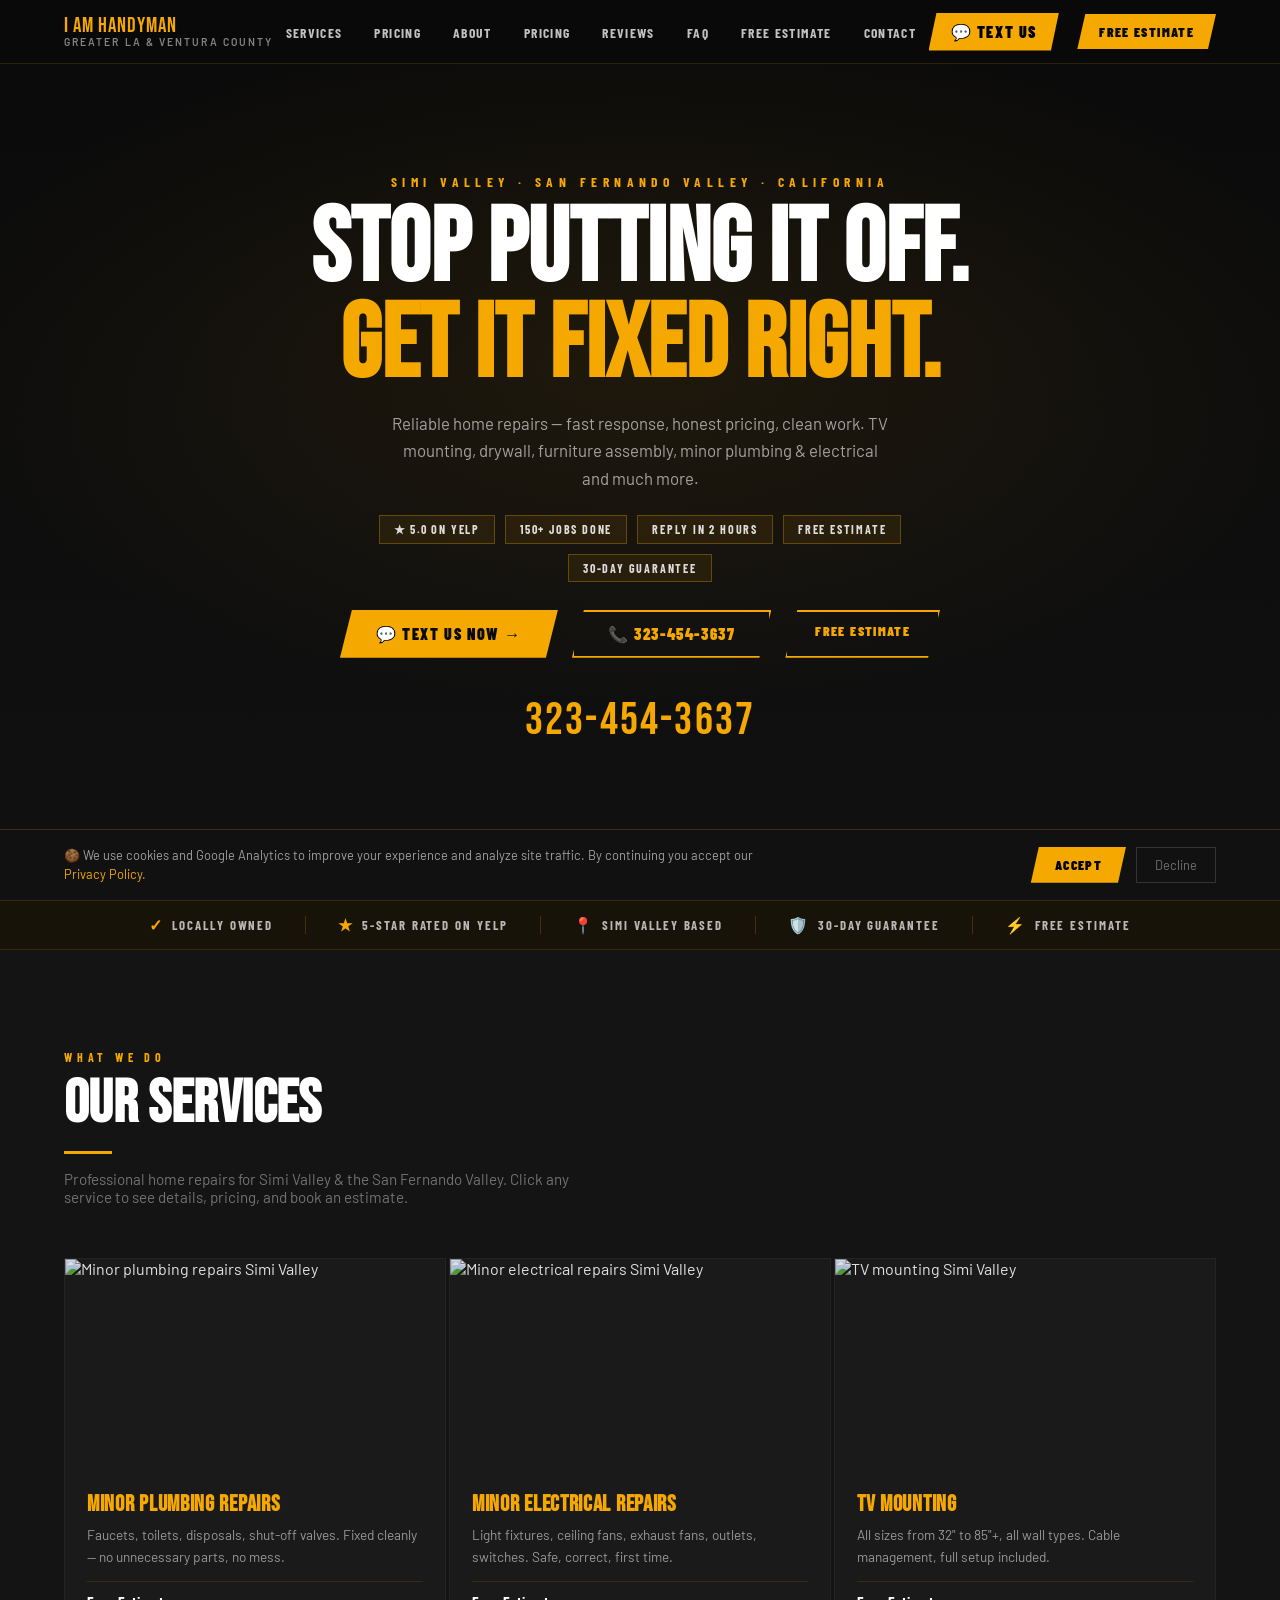
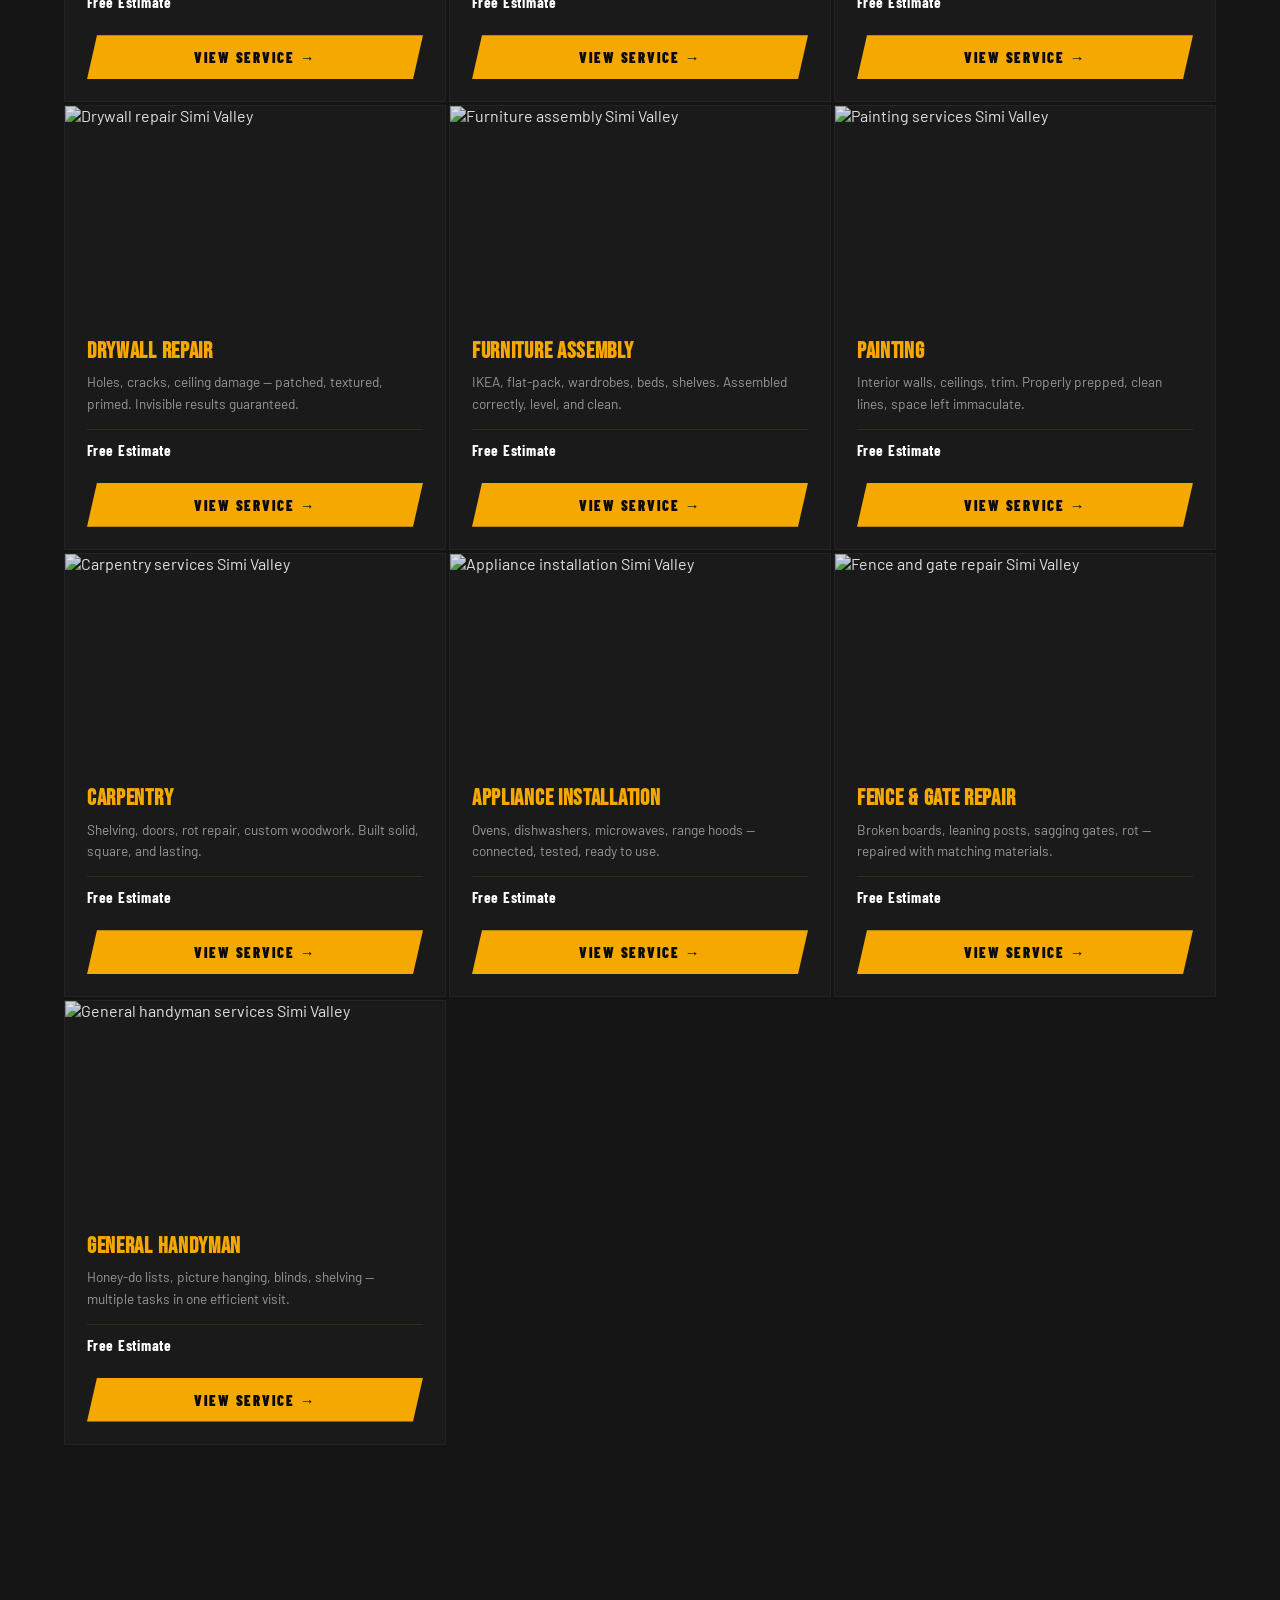
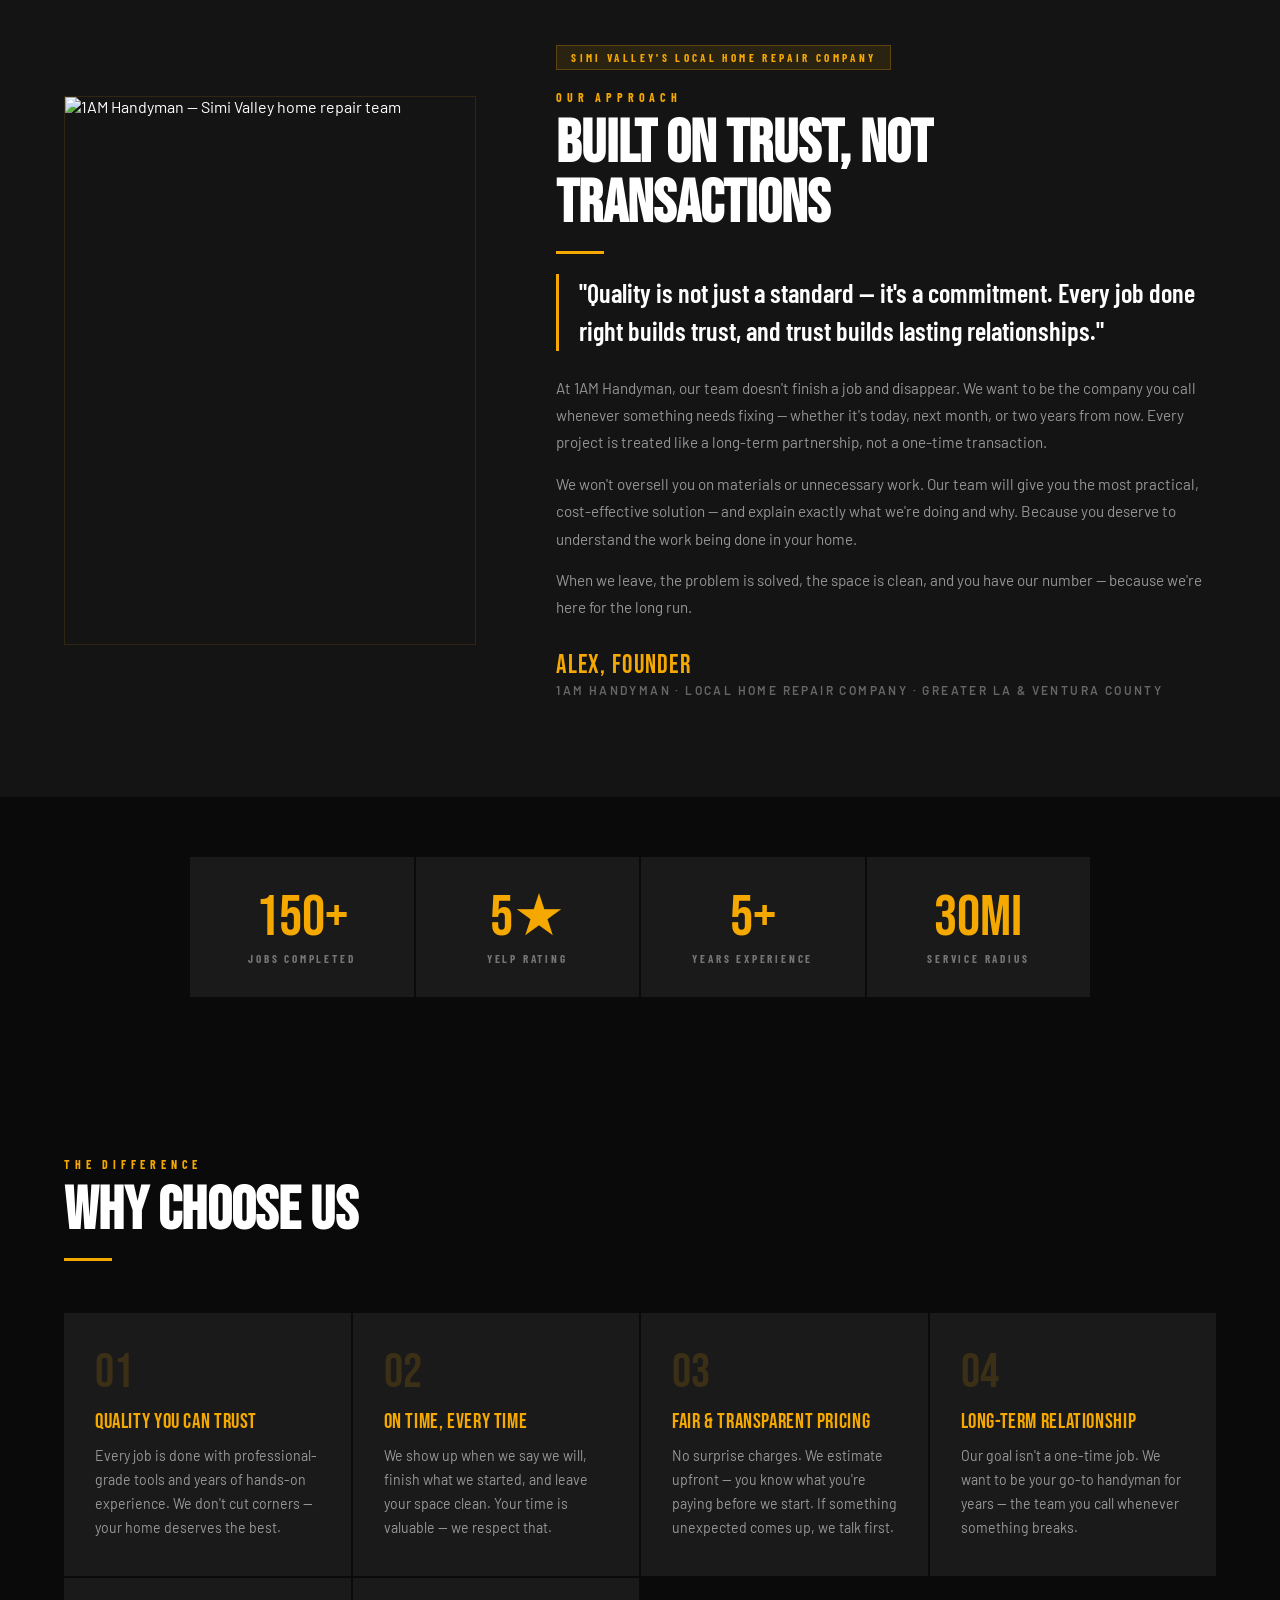
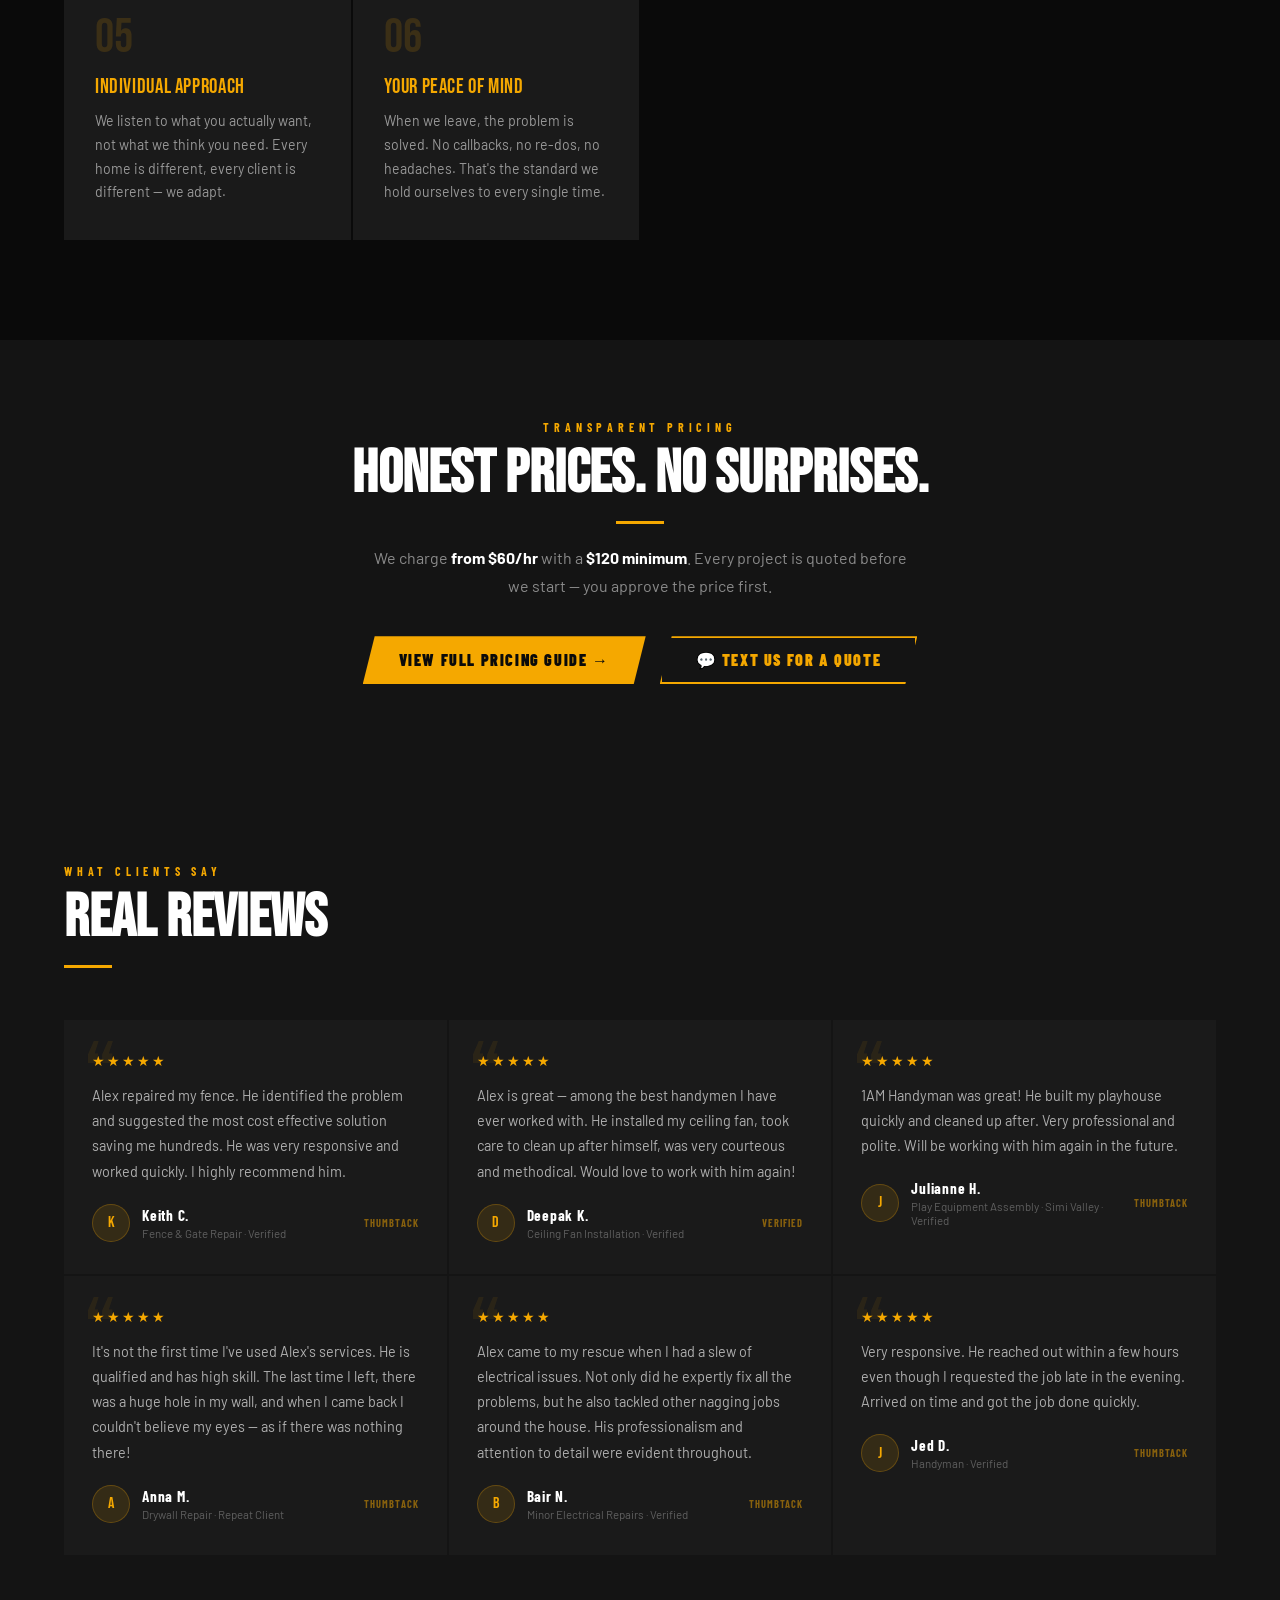
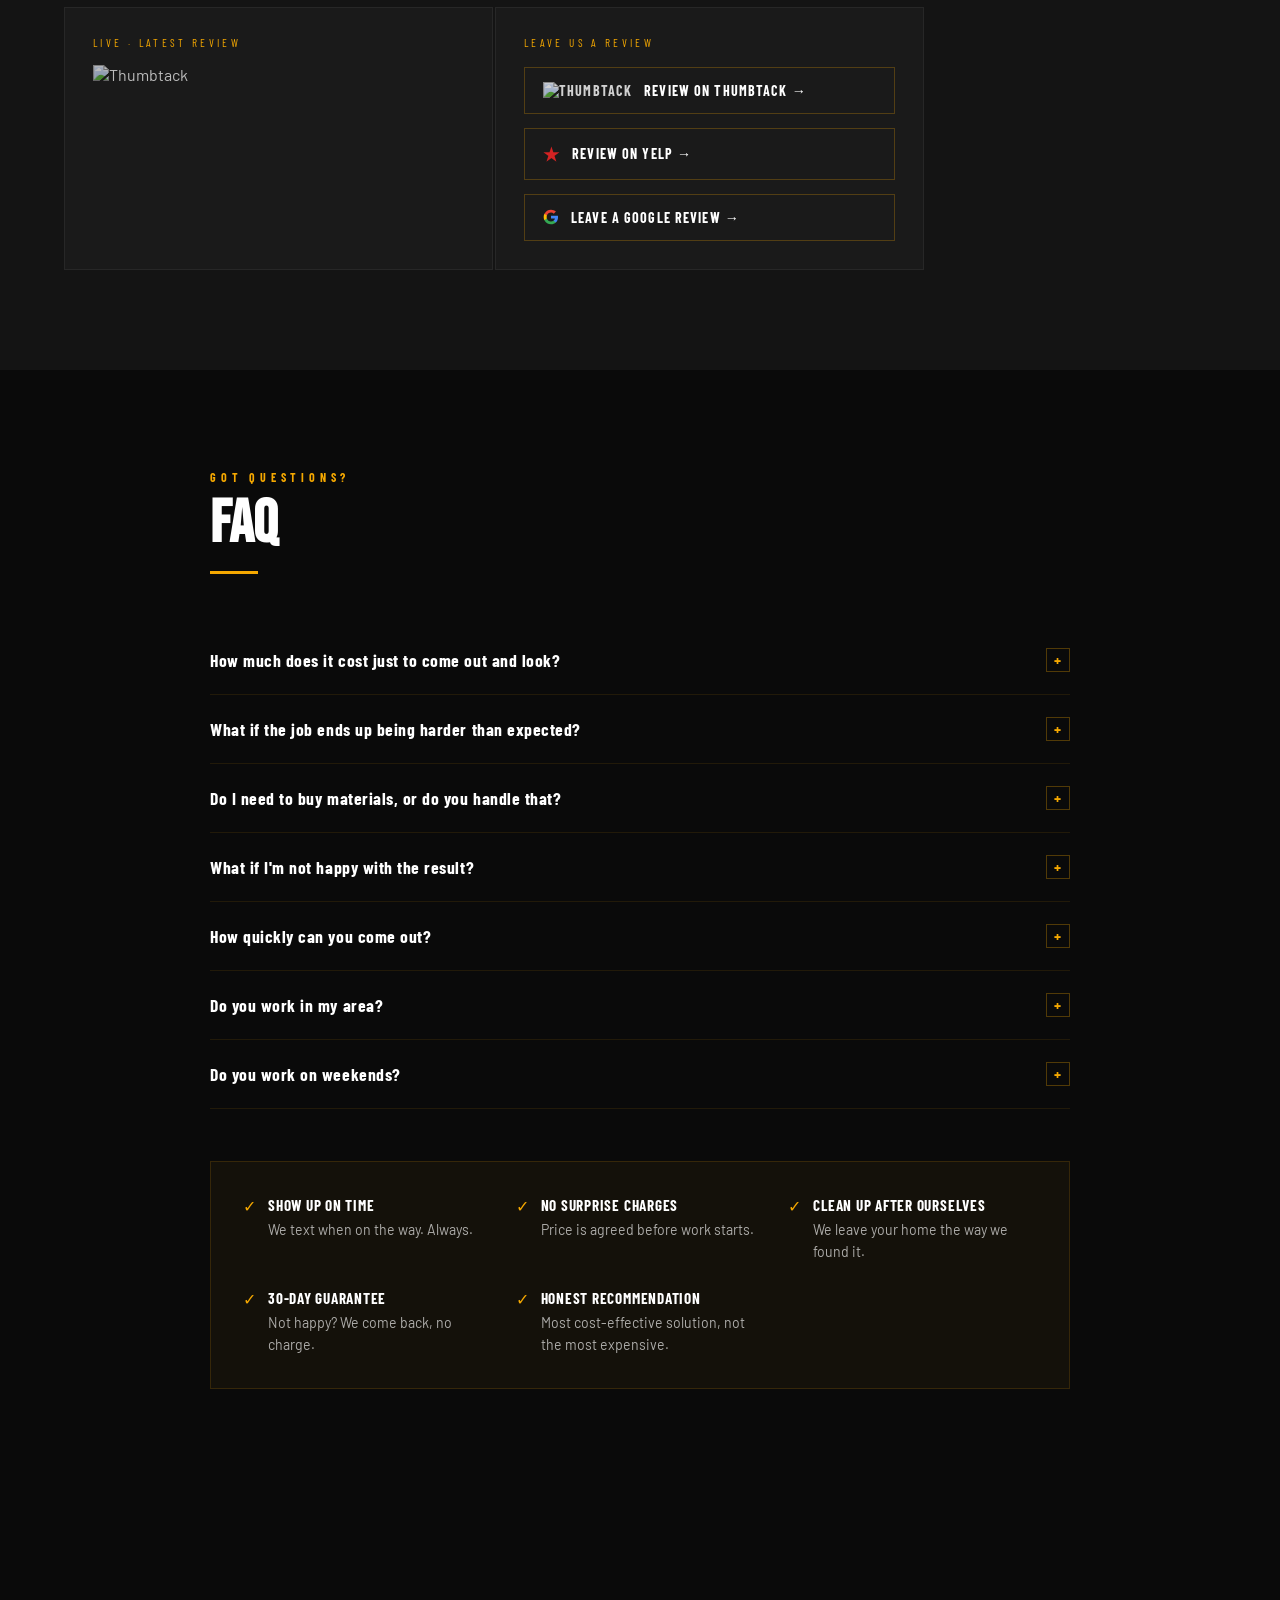
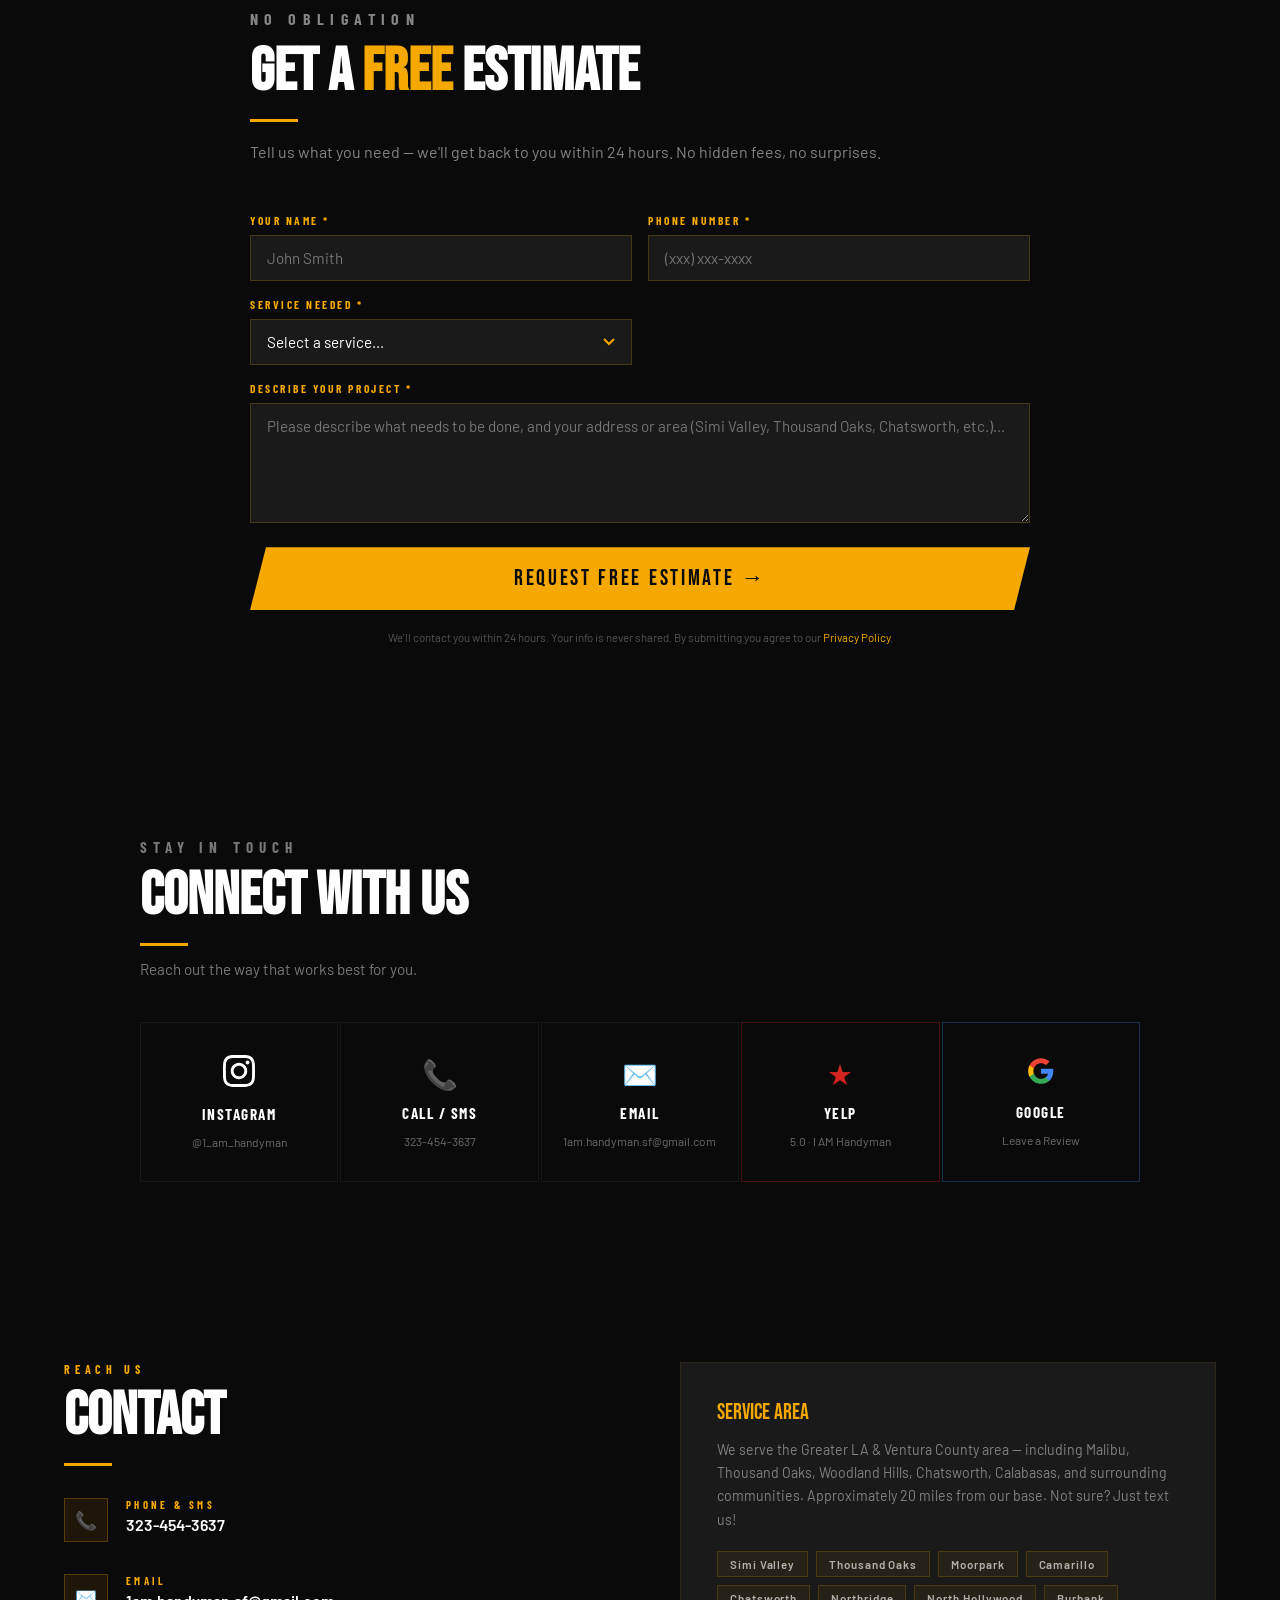
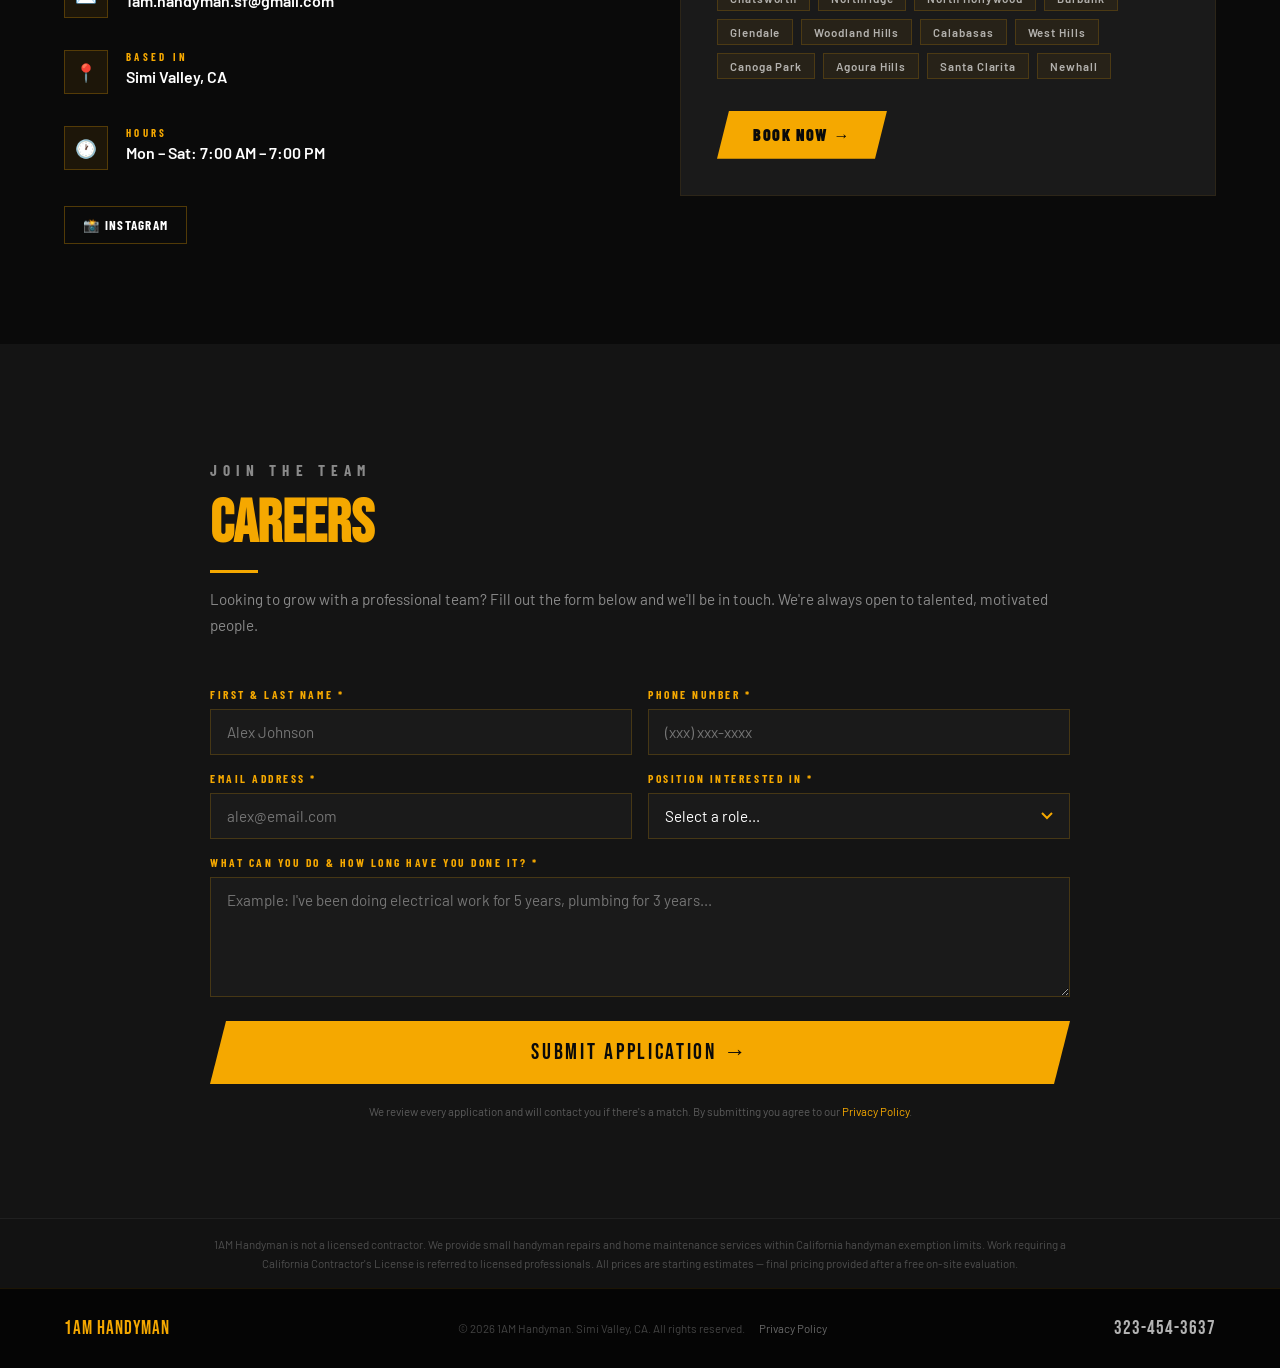
==== commit 19e6b146: "PRISE" ====
--- a/index.html
+++ b/index.html
@@ -67,18 +67,18 @@
     <img src="https://res.cloudinary.com/dpoxihyvz/image/upload/q_auto/f_auto/v1776304105/2024-02-09_21-59-07-removebg-preview_lyngqy.png" alt="1AM Handyman Logo" onerror="this.style.display='none'">
     <div class="nav-logo-text">
       I AM HANDYMAN
-      <span>Simi Valley, CA</span>
+      <span>Greater LA &amp; Ventura County</span>
     </div>
   </a>
   <ul class="nav-links">
     <li><a href="#services">Services</a></li>
+    <li><a href="/pricing/">Pricing</a></li>
     <li><a href="#about">About</a></li>
-    <li><a href="#pricing">Pricing</a></li>
+    <li><a href="/pricing/">Pricing</a></li>
     <li><a href="#reviews">Reviews</a></li>
     <li><a href="#faq">FAQ</a></li>
     <li><a href="#estimate">Free Estimate</a></li>
     <li><a href="#contact">Contact</a></li>
-    <li><a href="/estimate/" style="color:var(--gold)!important;">Estimate Calculator</a></li>
   </ul>
   <a href="sms:3234543637" class="nav-cta" style="background:var(--gold);color:#000!important;font-size:1rem;margin-right:6px;">💬 Text Us</a>
   <a href="#estimate" class="nav-cta">Free Estimate</a>
@@ -150,7 +150,7 @@
         <h3 class="svc3-name">Minor Plumbing Repairs</h3>
         <p class="svc3-desc">Faucets, toilets, disposals, shut-off valves. Fixed cleanly — no unnecessary parts, no mess.</p>
         <div class="svc3-pricing">
-          <span class="svc3-price-from">Starting at $140</span>
+          <span class="svc3-price-from">Free Estimate</span>
         </div>
         <div class="svc3-btn">View Service →</div>
       </div>
@@ -162,7 +162,7 @@
         <h3 class="svc3-name">Minor Electrical Repairs</h3>
         <p class="svc3-desc">Light fixtures, ceiling fans, exhaust fans, outlets, switches. Safe, correct, first time.</p>
         <div class="svc3-pricing">
-          <span class="svc3-price-from">Starting at $140</span>
+          <span class="svc3-price-from">Free Estimate</span>
         </div>
         <div class="svc3-btn">View Service →</div>
       </div>
@@ -174,7 +174,7 @@
         <h3 class="svc3-name">TV Mounting</h3>
         <p class="svc3-desc">All sizes from 32&quot; to 85&quot;+, all wall types. Cable management, full setup included.</p>
         <div class="svc3-pricing">
-          <span class="svc3-price-from">Starting at $140</span>
+          <span class="svc3-price-from">Free Estimate</span>
         </div>
         <div class="svc3-btn">View Service →</div>
       </div>
@@ -186,7 +186,7 @@
         <h3 class="svc3-name">Drywall Repair</h3>
         <p class="svc3-desc">Holes, cracks, ceiling damage — patched, textured, primed. Invisible results guaranteed.</p>
         <div class="svc3-pricing">
-          <span class="svc3-price-from">Starting at $140</span>
+          <span class="svc3-price-from">Free Estimate</span>
         </div>
         <div class="svc3-btn">View Service →</div>
       </div>
@@ -198,7 +198,7 @@
         <h3 class="svc3-name">Furniture Assembly</h3>
         <p class="svc3-desc">IKEA, flat-pack, wardrobes, beds, shelves. Assembled correctly, level, and clean.</p>
         <div class="svc3-pricing">
-          <span class="svc3-price-from">Starting at $140</span>
+          <span class="svc3-price-from">Free Estimate</span>
         </div>
         <div class="svc3-btn">View Service →</div>
       </div>
@@ -210,7 +210,7 @@
         <h3 class="svc3-name">Painting</h3>
         <p class="svc3-desc">Interior walls, ceilings, trim. Properly prepped, clean lines, space left immaculate.</p>
         <div class="svc3-pricing">
-          <span class="svc3-price-from">Starting at $210</span>
+          <span class="svc3-price-from">Free Estimate</span>
         </div>
         <div class="svc3-btn">View Service →</div>
       </div>
@@ -222,7 +222,7 @@
         <h3 class="svc3-name">Carpentry</h3>
         <p class="svc3-desc">Shelving, doors, rot repair, custom woodwork. Built solid, square, and lasting.</p>
         <div class="svc3-pricing">
-          <span class="svc3-price-from">Starting at $140</span>
+          <span class="svc3-price-from">Free Estimate</span>
         </div>
         <div class="svc3-btn">View Service →</div>
       </div>
@@ -234,7 +234,7 @@
         <h3 class="svc3-name">Appliance Installation</h3>
         <p class="svc3-desc">Ovens, dishwashers, microwaves, range hoods — connected, tested, ready to use.</p>
         <div class="svc3-pricing">
-          <span class="svc3-price-from">Starting at $210</span>
+          <span class="svc3-price-from">Free Estimate</span>
         </div>
         <div class="svc3-btn">View Service →</div>
       </div>
@@ -246,7 +246,7 @@
         <h3 class="svc3-name">Fence &amp; Gate Repair</h3>
         <p class="svc3-desc">Broken boards, leaning posts, sagging gates, rot — repaired with matching materials.</p>
         <div class="svc3-pricing">
-          <span class="svc3-price-from">Starting at $210</span>
+          <span class="svc3-price-from">Free Estimate</span>
         </div>
         <div class="svc3-btn">View Service →</div>
       </div>
@@ -258,7 +258,7 @@
         <h3 class="svc3-name">General Handyman</h3>
         <p class="svc3-desc">Honey-do lists, picture hanging, blinds, shelving — multiple tasks in one efficient visit.</p>
         <div class="svc3-pricing">
-          <span class="svc3-price-from">Starting at $140</span>
+          <span class="svc3-price-from">Free Estimate</span>
         </div>
         <div class="svc3-btn">View Service →</div>
       </div>
@@ -294,7 +294,7 @@
       </p>
       <div class="about-signature">
         Alex, Founder
-        <span>1AM Handyman · Local Home Repair Company · Simi Valley, CA</span>
+        <span>1AM Handyman · Local Home Repair Company · Greater LA &amp; Ventura County</span>
       </div>
     </div>
   </div>
@@ -327,65 +327,20 @@
   </div>
 </section>
 
-<!-- PRICING -->
-<section id="pricing">
-  <div class="pricing-inner">
-    <div class="pricing-intro">
-      <p class="section-label">Transparent Pricing</p>
-      <h2 class="section-title">How We Charge</h2>
-      <div class="gold-bar"></div>
-      <p>All prices shown are <strong style="color:var(--white)">starting prices</strong>. Actual cost depends on scope, access, and conditions. Every estimate is <strong style="color:var(--white)">free with no obligation</strong>.</p>
-    </div>
-    <div class="pricing-grid">
-      <div class="pricing-card">
-        <div class="pricing-card-title">🔧 Minor Plumbing Repairs</div>
-        <div class="pricing-row"><span class="pricing-service">Shower Head / Toilet Repair</span><span class="pricing-price">starting $140</span></div>
-        <div class="pricing-row"><span class="pricing-service">Faucet / Toilet Install</span><span class="pricing-price">starting $210</span></div>
-        <div class="pricing-row"><span class="pricing-service">Garbage Disposal</span><span class="pricing-price">starting $210</span></div>
-        <div class="pricing-row"><span class="pricing-service">Sink / Vanity Install</span><span class="pricing-price">starting $280</span></div>
-      </div>
-      <div class="pricing-card">
-        <div class="pricing-card-title">⚡ Minor Electrical Repairs</div>
-        <div class="pricing-row"><span class="pricing-service">Outlet / Switch / Dimmer</span><span class="pricing-price">starting $140</span></div>
-        <div class="pricing-row"><span class="pricing-service">Ceiling Fan / Light Fixture</span><span class="pricing-price">starting $210</span></div>
-        <div class="pricing-row"><span class="pricing-service">Exhaust Fan / Chandelier</span><span class="pricing-price">starting $280</span></div>
-        <div class="pricing-row"><span class="pricing-service">Outdoor / Doorbell / Motion</span><span class="pricing-price">starting $210</span></div>
-      </div>
-      <div class="pricing-card">
-        <div class="pricing-card-title">📺 TV Mounting</div>
-        <div class="pricing-row"><span class="pricing-service">TV Mounting under 55"</span><span class="pricing-price">starting $140</span></div>
-        <div class="pricing-row"><span class="pricing-service">TV Mounting 55" – 75"</span><span class="pricing-price">starting $210</span></div>
-        <div class="pricing-row"><span class="pricing-service">TV Mounting over 75"</span><span class="pricing-price">starting $280</span></div>
-        <div class="pricing-row"><span class="pricing-service">Wire Concealment</span><span class="pricing-price">starting $210</span></div>
-      </div>
-      <div class="pricing-card">
-        <div class="pricing-card-title">🍳 Appliance Installation</div>
-        <div class="pricing-row"><span class="pricing-service">Microwave Installation</span><span class="pricing-price">starting $210</span></div>
-        <div class="pricing-row"><span class="pricing-service">Oven / Range Installation</span><span class="pricing-price">starting $210</span></div>
-        <div class="pricing-row"><span class="pricing-service">Dishwasher / Range Hood</span><span class="pricing-price">starting $280</span></div>
-        <div class="pricing-row"><span class="pricing-service">Cooktop Installation</span><span class="pricing-price">starting $350</span></div>
-      </div>
-      <div class="pricing-card">
-        <div class="pricing-card-title">🪑 Assembly & Other</div>
-        <div class="pricing-row"><span class="pricing-service">Desk / Picture / Blind / Mirror</span><span class="pricing-price">starting $140</span></div>
-        <div class="pricing-row"><span class="pricing-service">Bed Frame / Shelving</span><span class="pricing-price">starting $210</span></div>
-        <div class="pricing-row"><span class="pricing-service">Wardrobe / Gym Equipment</span><span class="pricing-price">starting $350</span></div>
-        <div class="pricing-row"><span class="pricing-service">Painting, Drywall, Carpentry</span><span class="pricing-price">free estimate</span></div>
-      </div>
-      <div class="pricing-card">
-        <div class="pricing-card-title">💰 Hourly Rate</div>
-        <div class="pricing-row"><span class="pricing-service">Service Call (1 hour minimum)</span><span class="pricing-price">Starting $120</span></div>
-        <div class="pricing-row"><span class="pricing-service">Typical 2-hour visit</span><span class="pricing-price">Starting $140</span></div>
-        <div class="pricing-row"><span class="pricing-service">Each additional hour</span><span class="pricing-price">$70/hr</span></div>
-      </div>
-    </div>
-    <div class="pricing-note-box">
-      <h4>📌 How Our Pricing Works</h4>
-      <p>All prices assume standard conditions — replacing old with new, no custom modifications required. We estimate upfront; if something unexpected comes up mid-job, we talk before continuing. You pay for skill and speed, not the clock. For larger projects, we provide a <a href="#estimate" style="color:var(--gold)">free estimate</a>.</p>
-      <p style="margin-top:14px;padding-top:14px;border-top:1px solid rgba(245,168,0,0.15);">
-        <strong style="color:rgba(255,255,255,0.7);">Permit Note:</strong> Some minor electrical and plumbing work may require a city permit under California law. It is the homeowner's responsibility to obtain applicable permits. We are happy to advise on what may be required for your project.
-      </p>
-      <div class="price-disclaimer" style="margin-top:20px;"><strong>All prices are starting estimates only.</strong> Final pricing is determined after a free on-site evaluation. Every home and project is different — actual cost depends on scope, accessibility, existing conditions, and materials. We never start work without your approval.</div>
+<!-- PRICING TEASER -->
+<section style="padding:80px 5vw;background:var(--black-soft);">
+  <div style="max-width:900px;margin:0 auto;text-align:center;">
+    <p class="section-label">Transparent Pricing</p>
+    <h2 class="section-title">Honest Prices. No Surprises.</h2>
+    <div class="gold-bar" style="margin:16px auto;"></div>
+    <p style="margin:20px auto 36px;font-size:1rem;color:rgba(255,255,255,.5);max-width:540px;line-height:1.75;">
+      We charge <strong style="color:var(--white)">from $60/hr</strong> with a <strong style="color:var(--white)">$120 minimum</strong>.
+      Every project is quoted before we start &mdash; you approve the price first.
+    </p>
+    <div style="display:flex;gap:14px;justify-content:center;flex-wrap:wrap;">
+      <a href="/pricing/" class="btn-primary">View Full Pricing Guide &#8594;</a>
+      <a href="sms:3234543637" class="btn-outline">&#128172; Text Us for a Quote</a>
+    </div>
   </div>
 </section>
 
@@ -554,7 +509,7 @@
     </div>
     <div class="contact-aside">
       <div class="area-label">Service Area</div>
-      <p class="area-note">Based in Simi Valley — we serve a 30-mile radius. Not sure if we cover your location? Just call or text!</p>
+      <p class="area-note">We serve the Greater LA &amp; Ventura County area — including Malibu, Thousand Oaks, Woodland Hills, Chatsworth, Calabasas, and surrounding communities. Approximately 20 miles from our base. Not sure? Just text us!</p>
       <div class="area-tags" id="serviceAreaTags"></div>
       <div style="margin-top:32px;"><a href="#estimate" class="btn-primary">Book Now →</a></div>
     </div>
